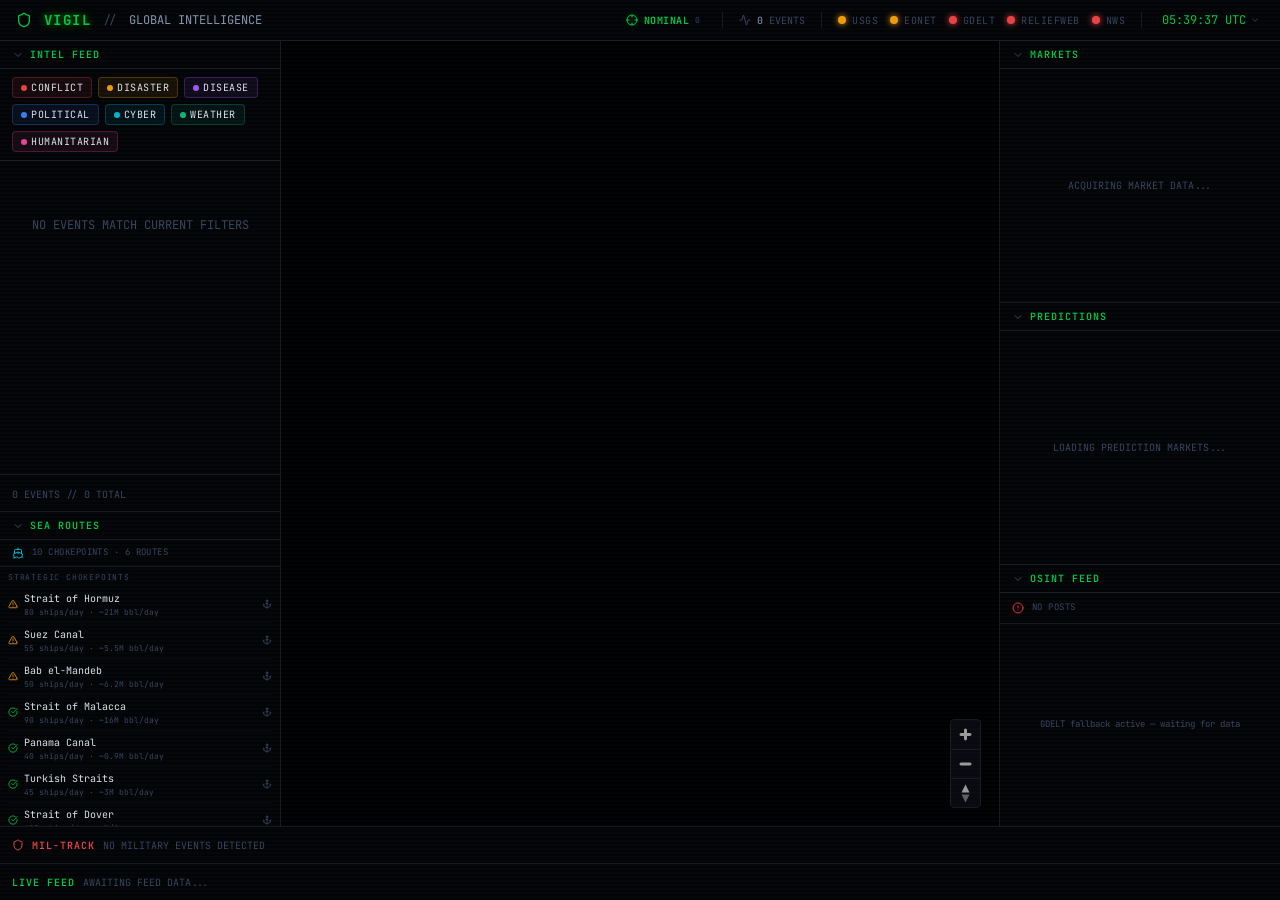
==== vigil/index.html @ 4c30f46d "VIGIL: layout overhaul — left stack, dual tickers, declutter - Move Sea Routes panel to left column " ====
<!doctype html>
<html lang="en">
  <head>
    <meta charset="UTF-8" />
    <link rel="icon" href="/vigil/favicon.svg" type="image/svg+xml" />
    <meta name="viewport" content="width=device-width, initial-scale=1.0" />
    <title>VIGIL — Global Intelligence Dashboard</title>
    <link rel="preconnect" href="https://fonts.googleapis.com" />
    <link rel="preconnect" href="https://fonts.gstatic.com" crossorigin />
    <link
      href="https://fonts.googleapis.com/css2?family=JetBrains+Mono:wght@400;500;600;700&family=Inter:wght@400;500;600;700&display=swap"
      rel="stylesheet"
    />
    <script type="module" crossorigin src="/vigil/assets/index-C0eZrUts.js"></script>
    <link rel="stylesheet" crossorigin href="/vigil/assets/index-Bw2qHjhB.css">
  </head>
  <body>
    <div id="root"></div>
  </body>
</html>
---- vigil/assets/index-Bw2qHjhB.css ----
.maplibregl-map{font:12px/20px Helvetica Neue,Arial,Helvetica,sans-serif;overflow:hidden;position:relative;-webkit-tap-highlight-color:rgb(0,0,0,0)}.maplibregl-canvas{left:0;position:absolute;top:0}.maplibregl-map:fullscreen{height:100%;width:100%}.maplibregl-ctrl-group button.maplibregl-ctrl-compass{touch-action:none}.maplibregl-canvas-container.maplibregl-interactive,.maplibregl-ctrl-group button.maplibregl-ctrl-compass{cursor:grab;-webkit-user-select:none;-moz-user-select:none;user-select:none}.maplibregl-canvas-container.maplibregl-interactive.maplibregl-track-pointer{cursor:pointer}.maplibregl-canvas-container.maplibregl-interactive:active,.maplibregl-ctrl-group button.maplibregl-ctrl-compass:active{cursor:grabbing}.maplibregl-canvas-container.maplibregl-touch-zoom-rotate,.maplibregl-canvas-container.maplibregl-touch-zoom-rotate .maplibregl-canvas{touch-action:pan-x pan-y}.maplibregl-canvas-container.maplibregl-touch-drag-pan,.maplibregl-canvas-container.maplibregl-touch-drag-pan .maplibregl-canvas{touch-action:pinch-zoom}.maplibregl-canvas-container.maplibregl-touch-zoom-rotate.maplibregl-touch-drag-pan,.maplibregl-canvas-container.maplibregl-touch-zoom-rotate.maplibregl-touch-drag-pan .maplibregl-canvas{touch-action:none}.maplibregl-canvas-container.maplibregl-touch-drag-pan.maplibregl-cooperative-gestures,.maplibregl-canvas-container.maplibregl-touch-drag-pan.maplibregl-cooperative-gestures .maplibregl-canvas{touch-action:pan-x pan-y}.maplibregl-ctrl-bottom-left,.maplibregl-ctrl-bottom-right,.maplibregl-ctrl-top-left,.maplibregl-ctrl-top-right{pointer-events:none;position:absolute;z-index:2}.maplibregl-ctrl-top-left{left:0;top:0}.maplibregl-ctrl-top-right{right:0;top:0}.maplibregl-ctrl-bottom-left{bottom:0;left:0}.maplibregl-ctrl-bottom-right{bottom:0;right:0}.maplibregl-ctrl{clear:both;pointer-events:auto;transform:translate(0)}.maplibregl-ctrl-top-left .maplibregl-ctrl{float:left;margin:10px 0 0 10px}.maplibregl-ctrl-top-right .maplibregl-ctrl{float:right;margin:10px 10px 0 0}.maplibregl-ctrl-bottom-left .maplibregl-ctrl{float:left;margin:0 0 10px 10px}.maplibregl-ctrl-bottom-right .maplibregl-ctrl{float:right;margin:0 10px 10px 0}.maplibregl-ctrl-group{background:#fff;border-radius:4px}.maplibregl-ctrl-group:not(:empty){box-shadow:0 0 0 2px #0000001a}@media(forced-colors:active){.maplibregl-ctrl-group:not(:empty){box-shadow:0 0 0 2px ButtonText}}.maplibregl-ctrl-group button{background-color:transparent;border:0;box-sizing:border-box;cursor:pointer;display:block;height:29px;outline:none;padding:0;width:29px}.maplibregl-ctrl-group button+button{border-top:1px solid #ddd}.maplibregl-ctrl button .maplibregl-ctrl-icon{background-position:50%;background-repeat:no-repeat;display:block;height:100%;width:100%}@media(forced-colors:active){.maplibregl-ctrl-icon{background-color:transparent}.maplibregl-ctrl-group button+button{border-top:1px solid ButtonText}}.maplibregl-ctrl button::-moz-focus-inner{border:0;padding:0}.maplibregl-ctrl-attrib-button:focus,.maplibregl-ctrl-group button:focus{box-shadow:0 0 2px 2px #0096ff}.maplibregl-ctrl button:disabled{cursor:not-allowed}.maplibregl-ctrl button:disabled .maplibregl-ctrl-icon{opacity:.25}@media(hover:hover){.maplibregl-ctrl button:not(:disabled):hover{background-color:#0000000d}}.maplibregl-ctrl button:not(:disabled):active{background-color:#0000000d}.maplibregl-ctrl-group button:focus:focus-visible{box-shadow:0 0 2px 2px #0096ff}.maplibregl-ctrl-group button:focus:not(:focus-visible){box-shadow:none}.maplibregl-ctrl-group button:focus:first-child{border-radius:4px 4px 0 0}.maplibregl-ctrl-group button:focus:last-child{border-radius:0 0 4px 4px}.maplibregl-ctrl-group button:focus:only-child{border-radius:inherit}.maplibregl-ctrl button.maplibregl-ctrl-zoom-out .maplibregl-ctrl-icon{background-image:url("data:image/svg+xml;charset=utf-8,%3Csvg xmlns='http://www.w3.org/2000/svg' width='29' height='29' fill='%23333' viewBox='0 0 29 29'%3E%3Cpath d='M10 13c-.75 0-1.5.75-1.5 1.5S9.25 16 10 16h9c.75 0 1.5-.75 1.5-1.5S19.75 13 19 13z'/%3E%3C/svg%3E")}.maplibregl-ctrl button.maplibregl-ctrl-zoom-in .maplibregl-ctrl-icon{background-image:url("data:image/svg+xml;charset=utf-8,%3Csvg xmlns='http://www.w3.org/2000/svg' width='29' height='29' fill='%23333' viewBox='0 0 29 29'%3E%3Cpath d='M14.5 8.5c-.75 0-1.5.75-1.5 1.5v3h-3c-.75 0-1.5.75-1.5 1.5S9.25 16 10 16h3v3c0 .75.75 1.5 1.5 1.5S16 19.75 16 19v-3h3c.75 0 1.5-.75 1.5-1.5S19.75 13 19 13h-3v-3c0-.75-.75-1.5-1.5-1.5'/%3E%3C/svg%3E")}@media(forced-colors:active){.maplibregl-ctrl button.maplibregl-ctrl-zoom-out .maplibregl-ctrl-icon{background-image:url("data:image/svg+xml;charset=utf-8,%3Csvg xmlns='http://www.w3.org/2000/svg' width='29' height='29' fill='%23fff' viewBox='0 0 29 29'%3E%3Cpath d='M10 13c-.75 0-1.5.75-1.5 1.5S9.25 16 10 16h9c.75 0 1.5-.75 1.5-1.5S19.75 13 19 13z'/%3E%3C/svg%3E")}.maplibregl-ctrl button.maplibregl-ctrl-zoom-in .maplibregl-ctrl-icon{background-image:url("data:image/svg+xml;charset=utf-8,%3Csvg xmlns='http://www.w3.org/2000/svg' width='29' height='29' fill='%23fff' viewBox='0 0 29 29'%3E%3Cpath d='M14.5 8.5c-.75 0-1.5.75-1.5 1.5v3h-3c-.75 0-1.5.75-1.5 1.5S9.25 16 10 16h3v3c0 .75.75 1.5 1.5 1.5S16 19.75 16 19v-3h3c.75 0 1.5-.75 1.5-1.5S19.75 13 19 13h-3v-3c0-.75-.75-1.5-1.5-1.5'/%3E%3C/svg%3E")}}@media(forced-colors:active)and (prefers-color-scheme:light){.maplibregl-ctrl button.maplibregl-ctrl-zoom-out .maplibregl-ctrl-icon{background-image:url("data:image/svg+xml;charset=utf-8,%3Csvg xmlns='http://www.w3.org/2000/svg' width='29' height='29' viewBox='0 0 29 29'%3E%3Cpath d='M10 13c-.75 0-1.5.75-1.5 1.5S9.25 16 10 16h9c.75 0 1.5-.75 1.5-1.5S19.75 13 19 13z'/%3E%3C/svg%3E")}.maplibregl-ctrl button.maplibregl-ctrl-zoom-in .maplibregl-ctrl-icon{background-image:url("data:image/svg+xml;charset=utf-8,%3Csvg xmlns='http://www.w3.org/2000/svg' width='29' height='29' viewBox='0 0 29 29'%3E%3Cpath d='M14.5 8.5c-.75 0-1.5.75-1.5 1.5v3h-3c-.75 0-1.5.75-1.5 1.5S9.25 16 10 16h3v3c0 .75.75 1.5 1.5 1.5S16 19.75 16 19v-3h3c.75 0 1.5-.75 1.5-1.5S19.75 13 19 13h-3v-3c0-.75-.75-1.5-1.5-1.5'/%3E%3C/svg%3E")}}.maplibregl-ctrl button.maplibregl-ctrl-fullscreen .maplibregl-ctrl-icon{background-image:url("data:image/svg+xml;charset=utf-8,%3Csvg xmlns='http://www.w3.org/2000/svg' width='29' height='29' fill='%23333' viewBox='0 0 29 29'%3E%3Cpath d='M24 16v5.5c0 1.75-.75 2.5-2.5 2.5H16v-1l3-1.5-4-5.5 1-1 5.5 4 1.5-3zM6 16l1.5 3 5.5-4 1 1-4 5.5 3 1.5v1H7.5C5.75 24 5 23.25 5 21.5V16zm7-11v1l-3 1.5 4 5.5-1 1-5.5-4L6 13H5V7.5C5 5.75 5.75 5 7.5 5zm11 2.5c0-1.75-.75-2.5-2.5-2.5H16v1l3 1.5-4 5.5 1 1 5.5-4 1.5 3h1z'/%3E%3C/svg%3E")}.maplibregl-ctrl button.maplibregl-ctrl-shrink .maplibregl-ctrl-icon{background-image:url("data:image/svg+xml;charset=utf-8,%3Csvg xmlns='http://www.w3.org/2000/svg' width='29' height='29' viewBox='0 0 29 29'%3E%3Cpath d='M18.5 16c-1.75 0-2.5.75-2.5 2.5V24h1l1.5-3 5.5 4 1-1-4-5.5 3-1.5v-1zM13 18.5c0-1.75-.75-2.5-2.5-2.5H5v1l3 1.5L4 24l1 1 5.5-4 1.5 3h1zm3-8c0 1.75.75 2.5 2.5 2.5H24v-1l-3-1.5L25 5l-1-1-5.5 4L17 5h-1zM10.5 13c1.75 0 2.5-.75 2.5-2.5V5h-1l-1.5 3L5 4 4 5l4 5.5L5 12v1z'/%3E%3C/svg%3E")}@media(forced-colors:active){.maplibregl-ctrl button.maplibregl-ctrl-fullscreen .maplibregl-ctrl-icon{background-image:url("data:image/svg+xml;charset=utf-8,%3Csvg xmlns='http://www.w3.org/2000/svg' width='29' height='29' fill='%23fff' viewBox='0 0 29 29'%3E%3Cpath d='M24 16v5.5c0 1.75-.75 2.5-2.5 2.5H16v-1l3-1.5-4-5.5 1-1 5.5 4 1.5-3zM6 16l1.5 3 5.5-4 1 1-4 5.5 3 1.5v1H7.5C5.75 24 5 23.25 5 21.5V16zm7-11v1l-3 1.5 4 5.5-1 1-5.5-4L6 13H5V7.5C5 5.75 5.75 5 7.5 5zm11 2.5c0-1.75-.75-2.5-2.5-2.5H16v1l3 1.5-4 5.5 1 1 5.5-4 1.5 3h1z'/%3E%3C/svg%3E")}.maplibregl-ctrl button.maplibregl-ctrl-shrink .maplibregl-ctrl-icon{background-image:url("data:image/svg+xml;charset=utf-8,%3Csvg xmlns='http://www.w3.org/2000/svg' width='29' height='29' fill='%23fff' viewBox='0 0 29 29'%3E%3Cpath d='M18.5 16c-1.75 0-2.5.75-2.5 2.5V24h1l1.5-3 5.5 4 1-1-4-5.5 3-1.5v-1zM13 18.5c0-1.75-.75-2.5-2.5-2.5H5v1l3 1.5L4 24l1 1 5.5-4 1.5 3h1zm3-8c0 1.75.75 2.5 2.5 2.5H24v-1l-3-1.5L25 5l-1-1-5.5 4L17 5h-1zM10.5 13c1.75 0 2.5-.75 2.5-2.5V5h-1l-1.5 3L5 4 4 5l4 5.5L5 12v1z'/%3E%3C/svg%3E")}}@media(forced-colors:active)and (prefers-color-scheme:light){.maplibregl-ctrl button.maplibregl-ctrl-fullscreen .maplibregl-ctrl-icon{background-image:url("data:image/svg+xml;charset=utf-8,%3Csvg xmlns='http://www.w3.org/2000/svg' width='29' height='29' viewBox='0 0 29 29'%3E%3Cpath d='M24 16v5.5c0 1.75-.75 2.5-2.5 2.5H16v-1l3-1.5-4-5.5 1-1 5.5 4 1.5-3zM6 16l1.5 3 5.5-4 1 1-4 5.5 3 1.5v1H7.5C5.75 24 5 23.25 5 21.5V16zm7-11v1l-3 1.5 4 5.5-1 1-5.5-4L6 13H5V7.5C5 5.75 5.75 5 7.5 5zm11 2.5c0-1.75-.75-2.5-2.5-2.5H16v1l3 1.5-4 5.5 1 1 5.5-4 1.5 3h1z'/%3E%3C/svg%3E")}.maplibregl-ctrl button.maplibregl-ctrl-shrink .maplibregl-ctrl-icon{background-image:url("data:image/svg+xml;charset=utf-8,%3Csvg xmlns='http://www.w3.org/2000/svg' width='29' height='29' viewBox='0 0 29 29'%3E%3Cpath d='M18.5 16c-1.75 0-2.5.75-2.5 2.5V24h1l1.5-3 5.5 4 1-1-4-5.5 3-1.5v-1zM13 18.5c0-1.75-.75-2.5-2.5-2.5H5v1l3 1.5L4 24l1 1 5.5-4 1.5 3h1zm3-8c0 1.75.75 2.5 2.5 2.5H24v-1l-3-1.5L25 5l-1-1-5.5 4L17 5h-1zM10.5 13c1.75 0 2.5-.75 2.5-2.5V5h-1l-1.5 3L5 4 4 5l4 5.5L5 12v1z'/%3E%3C/svg%3E")}}.maplibregl-ctrl button.maplibregl-ctrl-compass .maplibregl-ctrl-icon{background-image:url("data:image/svg+xml;charset=utf-8,%3Csvg xmlns='http://www.w3.org/2000/svg' width='29' height='29' fill='%23333' viewBox='0 0 29 29'%3E%3Cpath d='m10.5 14 4-8 4 8z'/%3E%3Cpath fill='%23ccc' d='m10.5 16 4 8 4-8z'/%3E%3C/svg%3E")}@media(forced-colors:active){.maplibregl-ctrl button.maplibregl-ctrl-compass .maplibregl-ctrl-icon{background-image:url("data:image/svg+xml;charset=utf-8,%3Csvg xmlns='http://www.w3.org/2000/svg' width='29' height='29' fill='%23fff' viewBox='0 0 29 29'%3E%3Cpath d='m10.5 14 4-8 4 8z'/%3E%3Cpath fill='%23ccc' d='m10.5 16 4 8 4-8z'/%3E%3C/svg%3E")}}@media(forced-colors:active)and (prefers-color-scheme:light){.maplibregl-ctrl button.maplibregl-ctrl-compass .maplibregl-ctrl-icon{background-image:url("data:image/svg+xml;charset=utf-8,%3Csvg xmlns='http://www.w3.org/2000/svg' width='29' height='29' viewBox='0 0 29 29'%3E%3Cpath d='m10.5 14 4-8 4 8z'/%3E%3Cpath fill='%23ccc' d='m10.5 16 4 8 4-8z'/%3E%3C/svg%3E")}}.maplibregl-ctrl button.maplibregl-ctrl-globe .maplibregl-ctrl-icon{background-image:url("data:image/svg+xml;charset=utf-8,%3Csvg xmlns='http://www.w3.org/2000/svg' width='22' height='22' fill='none' stroke='%23333' viewBox='0 0 22 22'%3E%3Ccircle cx='11' cy='11' r='8.5'/%3E%3Cpath d='M17.5 11c0 4.819-3.02 8.5-6.5 8.5S4.5 15.819 4.5 11 7.52 2.5 11 2.5s6.5 3.681 6.5 8.5Z'/%3E%3Cpath d='M13.5 11c0 2.447-.331 4.64-.853 6.206-.262.785-.562 1.384-.872 1.777-.314.399-.58.517-.775.517s-.461-.118-.775-.517c-.31-.393-.61-.992-.872-1.777C8.831 15.64 8.5 13.446 8.5 11s.331-4.64.853-6.206c.262-.785.562-1.384.872-1.777.314-.399.58-.517.775-.517s.461.118.775.517c.31.393.61.992.872 1.777.522 1.565.853 3.76.853 6.206Z'/%3E%3Cpath d='M11 7.5c-1.909 0-3.622-.166-4.845-.428-.616-.132-1.08-.283-1.379-.434a1.3 1.3 0 0 1-.224-.138q.07-.058.224-.138c.299-.151.763-.302 1.379-.434C7.378 5.666 9.091 5.5 11 5.5s3.622.166 4.845.428c.616.132 1.08.283 1.379.434.105.053.177.1.224.138q-.07.058-.224.138c-.299.151-.763.302-1.379.434-1.223.262-2.936.428-4.845.428ZM4.486 6.436ZM11 16.5c-1.909 0-3.622-.166-4.845-.428-.616-.132-1.08-.283-1.379-.434a1.3 1.3 0 0 1-.224-.138 1.3 1.3 0 0 1 .224-.138c.299-.151.763-.302 1.379-.434C7.378 14.666 9.091 14.5 11 14.5s3.622.166 4.845.428c.616.132 1.08.283 1.379.434.105.053.177.1.224.138a1.3 1.3 0 0 1-.224.138c-.299.151-.763.302-1.379.434-1.223.262-2.936.428-4.845.428Zm-6.514-1.064ZM11 12.5c-2.46 0-4.672-.222-6.255-.574-.796-.177-1.406-.38-1.805-.59a1.5 1.5 0 0 1-.39-.272.3.3 0 0 1-.047-.064.3.3 0 0 1 .048-.064c.066-.073.189-.167.389-.272.399-.21 1.009-.413 1.805-.59C6.328 9.722 8.54 9.5 11 9.5s4.672.222 6.256.574c.795.177 1.405.38 1.804.59.2.105.323.2.39.272a.3.3 0 0 1 .047.064.3.3 0 0 1-.048.064 1.4 1.4 0 0 1-.389.272c-.399.21-1.009.413-1.804.59-1.584.352-3.796.574-6.256.574Zm-8.501-1.51v.002zm0 .018v.002zm17.002.002v-.002zm0-.018v-.002z'/%3E%3C/svg%3E")}.maplibregl-ctrl button.maplibregl-ctrl-globe-enabled .maplibregl-ctrl-icon{background-image:url("data:image/svg+xml;charset=utf-8,%3Csvg xmlns='http://www.w3.org/2000/svg' width='22' height='22' fill='none' stroke='%2333b5e5' viewBox='0 0 22 22'%3E%3Ccircle cx='11' cy='11' r='8.5'/%3E%3Cpath d='M17.5 11c0 4.819-3.02 8.5-6.5 8.5S4.5 15.819 4.5 11 7.52 2.5 11 2.5s6.5 3.681 6.5 8.5Z'/%3E%3Cpath d='M13.5 11c0 2.447-.331 4.64-.853 6.206-.262.785-.562 1.384-.872 1.777-.314.399-.58.517-.775.517s-.461-.118-.775-.517c-.31-.393-.61-.992-.872-1.777C8.831 15.64 8.5 13.446 8.5 11s.331-4.64.853-6.206c.262-.785.562-1.384.872-1.777.314-.399.58-.517.775-.517s.461.118.775.517c.31.393.61.992.872 1.777.522 1.565.853 3.76.853 6.206Z'/%3E%3Cpath d='M11 7.5c-1.909 0-3.622-.166-4.845-.428-.616-.132-1.08-.283-1.379-.434a1.3 1.3 0 0 1-.224-.138q.07-.058.224-.138c.299-.151.763-.302 1.379-.434C7.378 5.666 9.091 5.5 11 5.5s3.622.166 4.845.428c.616.132 1.08.283 1.379.434.105.053.177.1.224.138q-.07.058-.224.138c-.299.151-.763.302-1.379.434-1.223.262-2.936.428-4.845.428ZM4.486 6.436ZM11 16.5c-1.909 0-3.622-.166-4.845-.428-.616-.132-1.08-.283-1.379-.434a1.3 1.3 0 0 1-.224-.138 1.3 1.3 0 0 1 .224-.138c.299-.151.763-.302 1.379-.434C7.378 14.666 9.091 14.5 11 14.5s3.622.166 4.845.428c.616.132 1.08.283 1.379.434.105.053.177.1.224.138a1.3 1.3 0 0 1-.224.138c-.299.151-.763.302-1.379.434-1.223.262-2.936.428-4.845.428Zm-6.514-1.064ZM11 12.5c-2.46 0-4.672-.222-6.255-.574-.796-.177-1.406-.38-1.805-.59a1.5 1.5 0 0 1-.39-.272.3.3 0 0 1-.047-.064.3.3 0 0 1 .048-.064c.066-.073.189-.167.389-.272.399-.21 1.009-.413 1.805-.59C6.328 9.722 8.54 9.5 11 9.5s4.672.222 6.256.574c.795.177 1.405.38 1.804.59.2.105.323.2.39.272a.3.3 0 0 1 .047.064.3.3 0 0 1-.048.064 1.4 1.4 0 0 1-.389.272c-.399.21-1.009.413-1.804.59-1.584.352-3.796.574-6.256.574Zm-8.501-1.51v.002zm0 .018v.002zm17.002.002v-.002zm0-.018v-.002z'/%3E%3C/svg%3E")}.maplibregl-ctrl button.maplibregl-ctrl-terrain .maplibregl-ctrl-icon{background-image:url("data:image/svg+xml;charset=utf-8,%3Csvg xmlns='http://www.w3.org/2000/svg' width='22' height='22' fill='%23333' viewBox='0 0 22 22'%3E%3Cpath d='m1.754 13.406 4.453-4.851 3.09 3.09 3.281 3.277.969-.969-3.309-3.312 3.844-4.121 6.148 6.886h1.082v-.855l-7.207-8.07-4.84 5.187L6.169 6.57l-5.48 5.965v.871ZM.688 16.844h20.625v1.375H.688Zm0 0'/%3E%3C/svg%3E")}.maplibregl-ctrl button.maplibregl-ctrl-terrain-enabled .maplibregl-ctrl-icon{background-image:url("data:image/svg+xml;charset=utf-8,%3Csvg xmlns='http://www.w3.org/2000/svg' width='22' height='22' fill='%2333b5e5' viewBox='0 0 22 22'%3E%3Cpath d='m1.754 13.406 4.453-4.851 3.09 3.09 3.281 3.277.969-.969-3.309-3.312 3.844-4.121 6.148 6.886h1.082v-.855l-7.207-8.07-4.84 5.187L6.169 6.57l-5.48 5.965v.871ZM.688 16.844h20.625v1.375H.688Zm0 0'/%3E%3C/svg%3E")}.maplibregl-ctrl button.maplibregl-ctrl-geolocate .maplibregl-ctrl-icon{background-image:url("data:image/svg+xml;charset=utf-8,%3Csvg xmlns='http://www.w3.org/2000/svg' width='29' height='29' fill='%23333' viewBox='0 0 20 20'%3E%3Cpath d='M10 4C9 4 9 5 9 5v.1A5 5 0 0 0 5.1 9H5s-1 0-1 1 1 1 1 1h.1A5 5 0 0 0 9 14.9v.1s0 1 1 1 1-1 1-1v-.1a5 5 0 0 0 3.9-3.9h.1s1 0 1-1-1-1-1-1h-.1A5 5 0 0 0 11 5.1V5s0-1-1-1m0 2.5a3.5 3.5 0 1 1 0 7 3.5 3.5 0 1 1 0-7'/%3E%3Ccircle cx='10' cy='10' r='2'/%3E%3C/svg%3E")}.maplibregl-ctrl button.maplibregl-ctrl-geolocate:disabled .maplibregl-ctrl-icon{background-image:url("data:image/svg+xml;charset=utf-8,%3Csvg xmlns='http://www.w3.org/2000/svg' width='29' height='29' fill='%23aaa' viewBox='0 0 20 20'%3E%3Cpath d='M10 4C9 4 9 5 9 5v.1A5 5 0 0 0 5.1 9H5s-1 0-1 1 1 1 1 1h.1A5 5 0 0 0 9 14.9v.1s0 1 1 1 1-1 1-1v-.1a5 5 0 0 0 3.9-3.9h.1s1 0 1-1-1-1-1-1h-.1A5 5 0 0 0 11 5.1V5s0-1-1-1m0 2.5a3.5 3.5 0 1 1 0 7 3.5 3.5 0 1 1 0-7'/%3E%3Ccircle cx='10' cy='10' r='2'/%3E%3Cpath fill='red' d='m14 5 1 1-9 9-1-1z'/%3E%3C/svg%3E")}.maplibregl-ctrl button.maplibregl-ctrl-geolocate.maplibregl-ctrl-geolocate-active .maplibregl-ctrl-icon{background-image:url("data:image/svg+xml;charset=utf-8,%3Csvg xmlns='http://www.w3.org/2000/svg' width='29' height='29' fill='%2333b5e5' viewBox='0 0 20 20'%3E%3Cpath d='M10 4C9 4 9 5 9 5v.1A5 5 0 0 0 5.1 9H5s-1 0-1 1 1 1 1 1h.1A5 5 0 0 0 9 14.9v.1s0 1 1 1 1-1 1-1v-.1a5 5 0 0 0 3.9-3.9h.1s1 0 1-1-1-1-1-1h-.1A5 5 0 0 0 11 5.1V5s0-1-1-1m0 2.5a3.5 3.5 0 1 1 0 7 3.5 3.5 0 1 1 0-7'/%3E%3Ccircle cx='10' cy='10' r='2'/%3E%3C/svg%3E")}.maplibregl-ctrl button.maplibregl-ctrl-geolocate.maplibregl-ctrl-geolocate-active-error .maplibregl-ctrl-icon{background-image:url("data:image/svg+xml;charset=utf-8,%3Csvg xmlns='http://www.w3.org/2000/svg' width='29' height='29' fill='%23e58978' viewBox='0 0 20 20'%3E%3Cpath d='M10 4C9 4 9 5 9 5v.1A5 5 0 0 0 5.1 9H5s-1 0-1 1 1 1 1 1h.1A5 5 0 0 0 9 14.9v.1s0 1 1 1 1-1 1-1v-.1a5 5 0 0 0 3.9-3.9h.1s1 0 1-1-1-1-1-1h-.1A5 5 0 0 0 11 5.1V5s0-1-1-1m0 2.5a3.5 3.5 0 1 1 0 7 3.5 3.5 0 1 1 0-7'/%3E%3Ccircle cx='10' cy='10' r='2'/%3E%3C/svg%3E")}.maplibregl-ctrl button.maplibregl-ctrl-geolocate.maplibregl-ctrl-geolocate-background .maplibregl-ctrl-icon{background-image:url("data:image/svg+xml;charset=utf-8,%3Csvg xmlns='http://www.w3.org/2000/svg' width='29' height='29' fill='%2333b5e5' viewBox='0 0 20 20'%3E%3Cpath d='M10 4C9 4 9 5 9 5v.1A5 5 0 0 0 5.1 9H5s-1 0-1 1 1 1 1 1h.1A5 5 0 0 0 9 14.9v.1s0 1 1 1 1-1 1-1v-.1a5 5 0 0 0 3.9-3.9h.1s1 0 1-1-1-1-1-1h-.1A5 5 0 0 0 11 5.1V5s0-1-1-1m0 2.5a3.5 3.5 0 1 1 0 7 3.5 3.5 0 1 1 0-7'/%3E%3C/svg%3E")}.maplibregl-ctrl button.maplibregl-ctrl-geolocate.maplibregl-ctrl-geolocate-background-error .maplibregl-ctrl-icon{background-image:url("data:image/svg+xml;charset=utf-8,%3Csvg xmlns='http://www.w3.org/2000/svg' width='29' height='29' fill='%23e54e33' viewBox='0 0 20 20'%3E%3Cpath d='M10 4C9 4 9 5 9 5v.1A5 5 0 0 0 5.1 9H5s-1 0-1 1 1 1 1 1h.1A5 5 0 0 0 9 14.9v.1s0 1 1 1 1-1 1-1v-.1a5 5 0 0 0 3.9-3.9h.1s1 0 1-1-1-1-1-1h-.1A5 5 0 0 0 11 5.1V5s0-1-1-1m0 2.5a3.5 3.5 0 1 1 0 7 3.5 3.5 0 1 1 0-7'/%3E%3C/svg%3E")}.maplibregl-ctrl button.maplibregl-ctrl-geolocate.maplibregl-ctrl-geolocate-waiting .maplibregl-ctrl-icon{animation:maplibregl-spin 2s linear infinite}@media(forced-colors:active){.maplibregl-ctrl button.maplibregl-ctrl-geolocate .maplibregl-ctrl-icon{background-image:url("data:image/svg+xml;charset=utf-8,%3Csvg xmlns='http://www.w3.org/2000/svg' width='29' height='29' fill='%23fff' viewBox='0 0 20 20'%3E%3Cpath d='M10 4C9 4 9 5 9 5v.1A5 5 0 0 0 5.1 9H5s-1 0-1 1 1 1 1 1h.1A5 5 0 0 0 9 14.9v.1s0 1 1 1 1-1 1-1v-.1a5 5 0 0 0 3.9-3.9h.1s1 0 1-1-1-1-1-1h-.1A5 5 0 0 0 11 5.1V5s0-1-1-1m0 2.5a3.5 3.5 0 1 1 0 7 3.5 3.5 0 1 1 0-7'/%3E%3Ccircle cx='10' cy='10' r='2'/%3E%3C/svg%3E")}.maplibregl-ctrl button.maplibregl-ctrl-geolocate:disabled .maplibregl-ctrl-icon{background-image:url("data:image/svg+xml;charset=utf-8,%3Csvg xmlns='http://www.w3.org/2000/svg' width='29' height='29' fill='%23999' viewBox='0 0 20 20'%3E%3Cpath d='M10 4C9 4 9 5 9 5v.1A5 5 0 0 0 5.1 9H5s-1 0-1 1 1 1 1 1h.1A5 5 0 0 0 9 14.9v.1s0 1 1 1 1-1 1-1v-.1a5 5 0 0 0 3.9-3.9h.1s1 0 1-1-1-1-1-1h-.1A5 5 0 0 0 11 5.1V5s0-1-1-1m0 2.5a3.5 3.5 0 1 1 0 7 3.5 3.5 0 1 1 0-7'/%3E%3Ccircle cx='10' cy='10' r='2'/%3E%3Cpath fill='red' d='m14 5 1 1-9 9-1-1z'/%3E%3C/svg%3E")}.maplibregl-ctrl button.maplibregl-ctrl-geolocate.maplibregl-ctrl-geolocate-active .maplibregl-ctrl-icon{background-image:url("data:image/svg+xml;charset=utf-8,%3Csvg xmlns='http://www.w3.org/2000/svg' width='29' height='29' fill='%2333b5e5' viewBox='0 0 20 20'%3E%3Cpath d='M10 4C9 4 9 5 9 5v.1A5 5 0 0 0 5.1 9H5s-1 0-1 1 1 1 1 1h.1A5 5 0 0 0 9 14.9v.1s0 1 1 1 1-1 1-1v-.1a5 5 0 0 0 3.9-3.9h.1s1 0 1-1-1-1-1-1h-.1A5 5 0 0 0 11 5.1V5s0-1-1-1m0 2.5a3.5 3.5 0 1 1 0 7 3.5 3.5 0 1 1 0-7'/%3E%3Ccircle cx='10' cy='10' r='2'/%3E%3C/svg%3E")}.maplibregl-ctrl button.maplibregl-ctrl-geolocate.maplibregl-ctrl-geolocate-active-error .maplibregl-ctrl-icon{background-image:url("data:image/svg+xml;charset=utf-8,%3Csvg xmlns='http://www.w3.org/2000/svg' width='29' height='29' fill='%23e58978' viewBox='0 0 20 20'%3E%3Cpath d='M10 4C9 4 9 5 9 5v.1A5 5 0 0 0 5.1 9H5s-1 0-1 1 1 1 1 1h.1A5 5 0 0 0 9 14.9v.1s0 1 1 1 1-1 1-1v-.1a5 5 0 0 0 3.9-3.9h.1s1 0 1-1-1-1-1-1h-.1A5 5 0 0 0 11 5.1V5s0-1-1-1m0 2.5a3.5 3.5 0 1 1 0 7 3.5 3.5 0 1 1 0-7'/%3E%3Ccircle cx='10' cy='10' r='2'/%3E%3C/svg%3E")}.maplibregl-ctrl button.maplibregl-ctrl-geolocate.maplibregl-ctrl-geolocate-background .maplibregl-ctrl-icon{background-image:url("data:image/svg+xml;charset=utf-8,%3Csvg xmlns='http://www.w3.org/2000/svg' width='29' height='29' fill='%2333b5e5' viewBox='0 0 20 20'%3E%3Cpath d='M10 4C9 4 9 5 9 5v.1A5 5 0 0 0 5.1 9H5s-1 0-1 1 1 1 1 1h.1A5 5 0 0 0 9 14.9v.1s0 1 1 1 1-1 1-1v-.1a5 5 0 0 0 3.9-3.9h.1s1 0 1-1-1-1-1-1h-.1A5 5 0 0 0 11 5.1V5s0-1-1-1m0 2.5a3.5 3.5 0 1 1 0 7 3.5 3.5 0 1 1 0-7'/%3E%3C/svg%3E")}.maplibregl-ctrl button.maplibregl-ctrl-geolocate.maplibregl-ctrl-geolocate-background-error .maplibregl-ctrl-icon{background-image:url("data:image/svg+xml;charset=utf-8,%3Csvg xmlns='http://www.w3.org/2000/svg' width='29' height='29' fill='%23e54e33' viewBox='0 0 20 20'%3E%3Cpath d='M10 4C9 4 9 5 9 5v.1A5 5 0 0 0 5.1 9H5s-1 0-1 1 1 1 1 1h.1A5 5 0 0 0 9 14.9v.1s0 1 1 1 1-1 1-1v-.1a5 5 0 0 0 3.9-3.9h.1s1 0 1-1-1-1-1-1h-.1A5 5 0 0 0 11 5.1V5s0-1-1-1m0 2.5a3.5 3.5 0 1 1 0 7 3.5 3.5 0 1 1 0-7'/%3E%3C/svg%3E")}}@media(forced-colors:active)and (prefers-color-scheme:light){.maplibregl-ctrl button.maplibregl-ctrl-geolocate .maplibregl-ctrl-icon{background-image:url("data:image/svg+xml;charset=utf-8,%3Csvg xmlns='http://www.w3.org/2000/svg' width='29' height='29' viewBox='0 0 20 20'%3E%3Cpath d='M10 4C9 4 9 5 9 5v.1A5 5 0 0 0 5.1 9H5s-1 0-1 1 1 1 1 1h.1A5 5 0 0 0 9 14.9v.1s0 1 1 1 1-1 1-1v-.1a5 5 0 0 0 3.9-3.9h.1s1 0 1-1-1-1-1-1h-.1A5 5 0 0 0 11 5.1V5s0-1-1-1m0 2.5a3.5 3.5 0 1 1 0 7 3.5 3.5 0 1 1 0-7'/%3E%3Ccircle cx='10' cy='10' r='2'/%3E%3C/svg%3E")}.maplibregl-ctrl button.maplibregl-ctrl-geolocate:disabled .maplibregl-ctrl-icon{background-image:url("data:image/svg+xml;charset=utf-8,%3Csvg xmlns='http://www.w3.org/2000/svg' width='29' height='29' fill='%23666' viewBox='0 0 20 20'%3E%3Cpath d='M10 4C9 4 9 5 9 5v.1A5 5 0 0 0 5.1 9H5s-1 0-1 1 1 1 1 1h.1A5 5 0 0 0 9 14.9v.1s0 1 1 1 1-1 1-1v-.1a5 5 0 0 0 3.9-3.9h.1s1 0 1-1-1-1-1-1h-.1A5 5 0 0 0 11 5.1V5s0-1-1-1m0 2.5a3.5 3.5 0 1 1 0 7 3.5 3.5 0 1 1 0-7'/%3E%3Ccircle cx='10' cy='10' r='2'/%3E%3Cpath fill='red' d='m14 5 1 1-9 9-1-1z'/%3E%3C/svg%3E")}}@keyframes maplibregl-spin{0%{transform:rotate(0)}to{transform:rotate(1turn)}}a.maplibregl-ctrl-logo{background-image:url("data:image/svg+xml;charset=utf-8,%3Csvg xmlns='http://www.w3.org/2000/svg' width='88' height='23' fill='none'%3E%3Cpath fill='%23000' fill-opacity='.4' fill-rule='evenodd' d='M17.408 16.796h-1.827l2.501-12.095h.198l3.324 6.533.988 2.19.988-2.19 3.258-6.533h.181l2.6 12.095h-1.81l-1.218-5.644-.362-1.71-.658 1.71-2.929 5.644h-.098l-2.914-5.644-.757-1.71-.345 1.71zm1.958-3.42-.726 3.663a1.255 1.255 0 0 1-1.232 1.011h-1.827a1.255 1.255 0 0 1-1.229-1.509l2.501-12.095a1.255 1.255 0 0 1 1.23-1.001h.197a1.25 1.25 0 0 1 1.12.685l3.19 6.273 3.125-6.263a1.25 1.25 0 0 1 1.123-.695h.181a1.255 1.255 0 0 1 1.227.991l1.443 6.71a5 5 0 0 1 .314-.787l.009-.016a4.6 4.6 0 0 1 1.777-1.887c.782-.46 1.668-.667 2.611-.667a4.6 4.6 0 0 1 1.7.32l.306.134c.21-.16.474-.256.759-.256h1.694a1.255 1.255 0 0 1 1.212.925 1.255 1.255 0 0 1 1.212-.925h1.711c.284 0 .545.094.755.252.613-.3 1.312-.45 2.075-.45 1.356 0 2.557.445 3.482 1.4q.47.48.763 1.064V4.701a1.255 1.255 0 0 1 1.255-1.255h1.86A1.255 1.255 0 0 1 54.44 4.7v9.194h2.217c.19 0 .37.043.532.118v-4.77c0-.356.147-.678.385-.906a2.42 2.42 0 0 1-.682-1.71c0-.665.267-1.253.735-1.7a2.45 2.45 0 0 1 1.722-.674 2.43 2.43 0 0 1 1.705.675q.318.302.504.683V4.7a1.255 1.255 0 0 1 1.255-1.255h1.744A1.255 1.255 0 0 1 65.812 4.7v3.335a4.8 4.8 0 0 1 1.526-.246c.938 0 1.817.214 2.59.69a4.47 4.47 0 0 1 1.67 1.743v-.98a1.255 1.255 0 0 1 1.256-1.256h1.777c.233 0 .451.064.639.174a3.4 3.4 0 0 1 1.567-.372c.346 0 .861.02 1.285.232a1.25 1.25 0 0 1 .689 1.004 4.7 4.7 0 0 1 .853-.588c.795-.44 1.675-.647 2.61-.647 1.385 0 2.65.39 3.525 1.396.836.938 1.168 2.173 1.168 3.528q-.001.515-.056 1.051a1.255 1.255 0 0 1-.947 1.09l.408.952a1.255 1.255 0 0 1-.477 1.552c-.418.268-.92.463-1.458.612-.613.171-1.304.244-2.049.244-1.06 0-2.043-.207-2.886-.698l-.015-.008c-.798-.48-1.419-1.135-1.818-1.963l-.004-.008a5.8 5.8 0 0 1-.548-2.512q0-.429.053-.843a1.3 1.3 0 0 1-.333-.086l-.166-.004c-.223 0-.426.062-.643.228-.03.024-.142.139-.142.59v3.883a1.255 1.255 0 0 1-1.256 1.256h-1.777a1.255 1.255 0 0 1-1.256-1.256V15.69l-.032.057a4.8 4.8 0 0 1-1.86 1.833 5.04 5.04 0 0 1-2.484.634 4.5 4.5 0 0 1-1.935-.424 1.25 1.25 0 0 1-.764.258h-1.71a1.255 1.255 0 0 1-1.256-1.255V7.687a2.4 2.4 0 0 1-.428.625c.253.23.412.561.412.93v7.553a1.255 1.255 0 0 1-1.256 1.255h-1.843a1.25 1.25 0 0 1-.894-.373c-.228.23-.544.373-.894.373H51.32a1.255 1.255 0 0 1-1.256-1.255v-1.251l-.061.117a4.7 4.7 0 0 1-1.782 1.884 4.77 4.77 0 0 1-2.485.67 5.6 5.6 0 0 1-1.485-.188l.009 2.764a1.255 1.255 0 0 1-1.255 1.259h-1.729a1.255 1.255 0 0 1-1.255-1.255v-3.537a1.255 1.255 0 0 1-1.167.793h-1.679a1.25 1.25 0 0 1-.77-.263 4.5 4.5 0 0 1-1.945.429c-.885 0-1.724-.21-2.495-.632l-.017-.01a5 5 0 0 1-1.081-.836 1.255 1.255 0 0 1-1.254 1.312h-1.81a1.255 1.255 0 0 1-1.228-.99l-.782-3.625-2.044 3.939a1.25 1.25 0 0 1-1.115.676h-.098a1.25 1.25 0 0 1-1.116-.68l-2.061-3.994zM35.92 16.63l.207-.114.223-.15q.493-.356.735-.785l.061-.118.033 1.332h1.678V9.242h-1.694l-.033 1.267q-.133-.329-.526-.658l-.032-.028a3.2 3.2 0 0 0-.668-.428l-.27-.12a3.3 3.3 0 0 0-1.235-.23q-1.136-.001-1.974.493a3.36 3.36 0 0 0-1.3 1.382q-.445.89-.444 2.074 0 1.2.51 2.107a3.8 3.8 0 0 0 1.382 1.381 3.9 3.9 0 0 0 1.893.477q.795 0 1.455-.33zm-2.789-5.38q-.576.675-.575 1.762 0 1.102.559 1.794.576.675 1.645.675a2.25 2.25 0 0 0 .934-.19 2.2 2.2 0 0 0 .468-.29l.178-.161a2.2 2.2 0 0 0 .397-.561q.244-.5.244-1.15v-.115q0-.708-.296-1.267l-.043-.077a2.2 2.2 0 0 0-.633-.709l-.13-.086-.047-.028a2.1 2.1 0 0 0-1.073-.285q-1.052 0-1.629.692zm2.316 2.706c.163-.17.28-.407.28-.83v-.114c0-.292-.06-.508-.15-.68a.96.96 0 0 0-.353-.389.85.85 0 0 0-.464-.127c-.4 0-.56.114-.664.239l-.01.012c-.148.174-.275.45-.275.945 0 .506.122.801.27.99.097.11.266.224.68.224.303 0 .504-.09.687-.269zm7.545 1.705a2.6 2.6 0 0 0 .331.423q.319.33.755.548l.173.074q.65.255 1.49.255 1.02 0 1.844-.493a3.45 3.45 0 0 0 1.316-1.4q.493-.904.493-2.089 0-1.909-.988-2.913-.988-1.02-2.584-1.02-.898 0-1.575.347a3 3 0 0 0-.415.262l-.199.166a3.4 3.4 0 0 0-.64.82V9.242h-1.712v11.553h1.729l-.017-5.134zm.53-1.138q.206.29.48.5l.155.11.053.034q.51.296 1.119.297 1.07 0 1.645-.675.577-.69.576-1.762 0-1.119-.576-1.777-.558-.675-1.645-.675-.435 0-.835.16a2 2 0 0 0-.284.136 2 2 0 0 0-.363.254 2.2 2.2 0 0 0-.46.569l-.082.162a2.6 2.6 0 0 0-.213 1.072v.115q0 .707.296 1.267l.135.211zm.964-.818a1.1 1.1 0 0 0 .367.385.94.94 0 0 0 .476.118c.423 0 .59-.117.687-.23.159-.194.28-.478.28-.95 0-.53-.133-.8-.266-.952l-.021-.025c-.078-.094-.231-.221-.68-.221a1 1 0 0 0-.503.135l-.012.007a.86.86 0 0 0-.335.343c-.073.133-.132.324-.132.614v.115a1.4 1.4 0 0 0 .14.66zm15.7-6.222q.347-.346.346-.856a1.05 1.05 0 0 0-.345-.79 1.18 1.18 0 0 0-.84-.329q-.51 0-.855.33a1.05 1.05 0 0 0-.346.79q0 .51.346.855.345.346.856.346.51 0 .839-.346zm4.337 9.314.033-1.332q.191.403.59.747l.098.081a4 4 0 0 0 .316.224l.223.122a3.2 3.2 0 0 0 1.44.322 3.8 3.8 0 0 0 1.875-.477 3.5 3.5 0 0 0 1.382-1.366q.527-.89.526-2.09 0-1.184-.444-2.073a3.24 3.24 0 0 0-1.283-1.399q-.823-.51-1.942-.51a3.5 3.5 0 0 0-1.527.344l-.086.043-.165.09a3 3 0 0 0-.33.214q-.432.315-.656.707a2 2 0 0 0-.099.198l.082-1.283V4.701h-1.744v12.095zm.473-2.509a2.5 2.5 0 0 0 .566.7q.117.098.245.18l.144.08a2.1 2.1 0 0 0 .975.232q1.07 0 1.645-.675.576-.69.576-1.778 0-1.102-.576-1.777-.56-.691-1.645-.692a2.2 2.2 0 0 0-1.015.235q-.22.113-.415.282l-.15.142a2.1 2.1 0 0 0-.42.594q-.223.479-.223 1.1v.115q0 .705.293 1.26zm2.616-.293c.157-.191.28-.479.28-.967 0-.51-.13-.79-.276-.961l-.021-.026c-.082-.1-.232-.225-.67-.225a.87.87 0 0 0-.681.279l-.012.011c-.154.155-.274.38-.274.807v.115c0 .285.057.499.144.669a1.1 1.1 0 0 0 .367.405c.137.082.28.123.455.123.423 0 .59-.118.686-.23zm8.266-3.013q.345-.13.724-.14l.069-.002q.493 0 .642.099l.247-1.794q-.196-.099-.717-.099a2.3 2.3 0 0 0-.545.063 2 2 0 0 0-.411.148 2.2 2.2 0 0 0-.4.249 2.5 2.5 0 0 0-.485.499 2.7 2.7 0 0 0-.32.581l-.05.137v-1.48h-1.778v7.553h1.777v-3.884q0-.546.159-.943a1.5 1.5 0 0 1 .466-.636 2.5 2.5 0 0 1 .399-.253 2 2 0 0 1 .224-.099zm9.784 2.656.05-.922q0-1.743-.856-2.698-.838-.97-2.584-.97-1.119-.001-2.007.493a3.46 3.46 0 0 0-1.4 1.382q-.493.906-.493 2.106 0 1.07.428 1.975.428.89 1.332 1.432.906.526 2.255.526.973 0 1.668-.185l.044-.012.135-.04q.613-.184.984-.421l-.542-1.267q-.3.162-.642.274l-.297.087q-.51.131-1.3.131-.954 0-1.497-.444a1.6 1.6 0 0 1-.192-.193q-.366-.44-.512-1.234l-.004-.021zm-5.427-1.256-.003.022h3.752v-.138q-.011-.727-.288-1.118a1 1 0 0 0-.156-.176q-.46-.428-1.316-.428-.986 0-1.494.604-.379.45-.494 1.234zm-27.053 2.77V4.7h-1.86v12.095h5.333V15.15zm7.103-5.908v7.553h-1.843V9.242h1.843z'/%3E%3Cpath fill='%23fff' d='m19.63 11.151-.757-1.71-.345 1.71-1.12 5.644h-1.827L18.083 4.7h.197l3.325 6.533.988 2.19.988-2.19L26.839 4.7h.181l2.6 12.095h-1.81l-1.218-5.644-.362-1.71-.658 1.71-2.93 5.644h-.098l-2.913-5.644zm14.836 5.81q-1.02 0-1.893-.478a3.8 3.8 0 0 1-1.381-1.382q-.51-.906-.51-2.106 0-1.185.444-2.074a3.36 3.36 0 0 1 1.3-1.382q.839-.494 1.974-.494a3.3 3.3 0 0 1 1.234.231 3.3 3.3 0 0 1 .97.575q.396.33.527.659l.033-1.267h1.694v7.553H37.18l-.033-1.332q-.279.593-1.02 1.053a3.17 3.17 0 0 1-1.662.444zm.296-1.482q.938 0 1.58-.642.642-.66.642-1.711v-.115q0-.708-.296-1.267a2.2 2.2 0 0 0-.807-.872 2.1 2.1 0 0 0-1.119-.313q-1.053 0-1.629.692-.575.675-.575 1.76 0 1.103.559 1.795.577.675 1.645.675zm6.521-6.237h1.711v1.4q.906-1.597 2.83-1.597 1.596 0 2.584 1.02.988 1.005.988 2.914 0 1.185-.493 2.09a3.46 3.46 0 0 1-1.316 1.399 3.5 3.5 0 0 1-1.844.493q-.954 0-1.662-.329a2.67 2.67 0 0 1-1.086-.97l.017 5.134h-1.728zm4.048 6.22q1.07 0 1.645-.674.577-.69.576-1.762 0-1.119-.576-1.777-.558-.675-1.645-.675-.592 0-1.12.296-.51.28-.822.823-.296.527-.296 1.234v.115q0 .708.296 1.267.313.543.823.855.51.296 1.119.297z'/%3E%3Cpath fill='%23e1e3e9' d='M51.325 4.7h1.86v10.45h3.473v1.646h-5.333zm7.12 4.542h1.843v7.553h-1.843zm.905-1.415a1.16 1.16 0 0 1-.856-.346 1.17 1.17 0 0 1-.346-.856 1.05 1.05 0 0 1 .346-.79q.346-.329.856-.329.494 0 .839.33a1.05 1.05 0 0 1 .345.79 1.16 1.16 0 0 1-.345.855q-.33.346-.84.346zm7.875 9.133a3.17 3.17 0 0 1-1.662-.444q-.723-.46-1.004-1.053l-.033 1.332h-1.71V4.701h1.743v4.657l-.082 1.283q.279-.658 1.086-1.119a3.5 3.5 0 0 1 1.778-.477q1.119 0 1.942.51a3.24 3.24 0 0 1 1.283 1.4q.445.888.444 2.072 0 1.201-.526 2.09a3.5 3.5 0 0 1-1.382 1.366 3.8 3.8 0 0 1-1.876.477zm-.296-1.481q1.069 0 1.645-.675.577-.69.577-1.778 0-1.102-.577-1.776-.56-.691-1.645-.692a2.12 2.12 0 0 0-1.58.659q-.642.641-.642 1.694v.115q0 .71.296 1.267a2.4 2.4 0 0 0 .807.872 2.1 2.1 0 0 0 1.119.313zm5.927-6.237h1.777v1.481q.263-.757.856-1.217a2.14 2.14 0 0 1 1.349-.46q.527 0 .724.098l-.247 1.794q-.149-.099-.642-.099-.774 0-1.416.494-.626.493-.626 1.58v3.883h-1.777V9.242zm9.534 7.718q-1.35 0-2.255-.526-.904-.543-1.332-1.432a4.6 4.6 0 0 1-.428-1.975q0-1.2.493-2.106a3.46 3.46 0 0 1 1.4-1.382q.889-.495 2.007-.494 1.744 0 2.584.97.855.956.856 2.7 0 .444-.05.92h-5.43q.18 1.005.708 1.45.542.443 1.497.443.79 0 1.3-.131a4 4 0 0 0 .938-.362l.542 1.267q-.411.263-1.119.46-.708.198-1.711.197zm1.596-4.558q.016-1.02-.444-1.432-.46-.428-1.316-.428-1.728 0-1.991 1.86z'/%3E%3Cpath d='M5.074 15.948a.484.657 0 0 0-.486.659v1.84a.484.657 0 0 0 .486.659h4.101a.484.657 0 0 0 .486-.659v-1.84a.484.657 0 0 0-.486-.659zm3.56 1.16H5.617v.838h3.017z' style='fill:%23fff;fill-rule:evenodd;stroke-width:1.03600001'/%3E%3Cg style='stroke-width:1.12603545'%3E%3Cpath d='M-9.408-1.416c-3.833-.025-7.056 2.912-7.08 6.615-.02 3.08 1.653 4.832 3.107 6.268.903.892 1.721 1.74 2.32 2.902l-.525-.004c-.543-.003-.992.304-1.24.639a1.87 1.87 0 0 0-.362 1.121l-.011 1.877c-.003.402.104.787.347 1.125.244.338.688.653 1.23.656l4.142.028c.542.003.99-.306 1.238-.641a1.87 1.87 0 0 0 .363-1.121l.012-1.875a1.87 1.87 0 0 0-.348-1.127c-.243-.338-.688-.653-1.23-.656l-.518-.004c.597-1.145 1.425-1.983 2.348-2.87 1.473-1.414 3.18-3.149 3.2-6.226-.016-3.59-2.923-6.684-6.993-6.707m-.006 1.1v.002c3.274.02 5.92 2.532 5.9 5.6-.017 2.706-1.39 4.026-2.863 5.44-1.034.994-2.118 2.033-2.814 3.633-.018.041-.052.055-.075.065q-.013.004-.02.01a.34.34 0 0 1-.226.084.34.34 0 0 1-.224-.086l-.092-.077c-.699-1.615-1.768-2.669-2.781-3.67-1.454-1.435-2.797-2.762-2.78-5.478.02-3.067 2.7-5.545 5.975-5.523m-.02 2.826c-1.62-.01-2.944 1.315-2.955 2.96-.01 1.646 1.295 2.988 2.916 2.999h.002c1.621.01 2.943-1.316 2.953-2.961.011-1.646-1.294-2.988-2.916-2.998m-.005 1.1c1.017.006 1.829.83 1.822 1.89s-.83 1.874-1.848 1.867c-1.018-.006-1.829-.83-1.822-1.89s.83-1.874 1.848-1.868m-2.155 11.857 4.14.025c.271.002.49.305.487.676l-.013 1.875c-.003.37-.224.67-.495.668l-4.14-.025c-.27-.002-.487-.306-.485-.676l.012-1.875c.003-.37.224-.67.494-.668' style='color:%23000;font-style:normal;font-variant:normal;font-weight:400;font-stretch:normal;font-size:medium;line-height:normal;font-family:sans-serif;font-variant-ligatures:normal;font-variant-position:normal;font-variant-caps:normal;font-variant-numeric:normal;font-variant-alternates:normal;font-feature-settings:normal;text-indent:0;text-align:start;text-decoration:none;text-decoration-line:none;text-decoration-style:solid;text-decoration-color:%23000;letter-spacing:normal;word-spacing:normal;text-transform:none;writing-mode:lr-tb;direction:ltr;text-orientation:mixed;dominant-baseline:auto;baseline-shift:baseline;text-anchor:start;white-space:normal;shape-padding:0;clip-rule:evenodd;display:inline;overflow:visible;visibility:visible;opacity:1;isolation:auto;mix-blend-mode:normal;color-interpolation:sRGB;color-interpolation-filters:linearRGB;solid-color:%23000;solid-opacity:1;vector-effect:none;fill:%23000;fill-opacity:.4;fill-rule:evenodd;stroke:none;stroke-width:2.47727823;stroke-linecap:butt;stroke-linejoin:miter;stroke-miterlimit:4;stroke-dasharray:none;stroke-dashoffset:0;stroke-opacity:1;color-rendering:auto;image-rendering:auto;shape-rendering:auto;text-rendering:auto' transform='translate(15.553 2.85)scale(.88807)'/%3E%3Cpath d='M-9.415-.316C-12.69-.338-15.37 2.14-15.39 5.207c-.017 2.716 1.326 4.041 2.78 5.477 1.013 1 2.081 2.055 2.78 3.67l.092.076a.34.34 0 0 0 .225.086.34.34 0 0 0 .227-.083l.019-.01c.022-.009.057-.024.074-.064.697-1.6 1.78-2.64 2.814-3.634 1.473-1.414 2.847-2.733 2.864-5.44.02-3.067-2.627-5.58-5.901-5.601m-.057 8.784c1.621.011 2.944-1.315 2.955-2.96.01-1.646-1.295-2.988-2.916-2.999-1.622-.01-2.945 1.315-2.955 2.96s1.295 2.989 2.916 3' style='clip-rule:evenodd;fill:%23e1e3e9;fill-opacity:1;fill-rule:evenodd;stroke:none;stroke-width:2.47727823;stroke-miterlimit:4;stroke-dasharray:none;stroke-opacity:.4' transform='translate(15.553 2.85)scale(.88807)'/%3E%3Cpath d='M-11.594 15.465c-.27-.002-.492.297-.494.668l-.012 1.876c-.003.371.214.673.485.675l4.14.027c.271.002.492-.298.495-.668l.012-1.877c.003-.37-.215-.672-.485-.674z' style='clip-rule:evenodd;fill:%23fff;fill-opacity:1;fill-rule:evenodd;stroke:none;stroke-width:2.47727823;stroke-miterlimit:4;stroke-dasharray:none;stroke-opacity:.4' transform='translate(15.553 2.85)scale(.88807)'/%3E%3C/g%3E%3C/svg%3E");background-repeat:no-repeat;cursor:pointer;display:block;height:23px;margin:0 0 -4px -4px;overflow:hidden;width:88px}a.maplibregl-ctrl-logo.maplibregl-compact{width:14px}@media(forced-colors:active){a.maplibregl-ctrl-logo{background-color:transparent;background-image:url("data:image/svg+xml;charset=utf-8,%3Csvg xmlns='http://www.w3.org/2000/svg' width='88' height='23' fill='none'%3E%3Cpath fill='%23000' fill-opacity='.4' fill-rule='evenodd' d='M17.408 16.796h-1.827l2.501-12.095h.198l3.324 6.533.988 2.19.988-2.19 3.258-6.533h.181l2.6 12.095h-1.81l-1.218-5.644-.362-1.71-.658 1.71-2.929 5.644h-.098l-2.914-5.644-.757-1.71-.345 1.71zm1.958-3.42-.726 3.663a1.255 1.255 0 0 1-1.232 1.011h-1.827a1.255 1.255 0 0 1-1.229-1.509l2.501-12.095a1.255 1.255 0 0 1 1.23-1.001h.197a1.25 1.25 0 0 1 1.12.685l3.19 6.273 3.125-6.263a1.25 1.25 0 0 1 1.123-.695h.181a1.255 1.255 0 0 1 1.227.991l1.443 6.71a5 5 0 0 1 .314-.787l.009-.016a4.6 4.6 0 0 1 1.777-1.887c.782-.46 1.668-.667 2.611-.667a4.6 4.6 0 0 1 1.7.32l.306.134c.21-.16.474-.256.759-.256h1.694a1.255 1.255 0 0 1 1.212.925 1.255 1.255 0 0 1 1.212-.925h1.711c.284 0 .545.094.755.252.613-.3 1.312-.45 2.075-.45 1.356 0 2.557.445 3.482 1.4q.47.48.763 1.064V4.701a1.255 1.255 0 0 1 1.255-1.255h1.86A1.255 1.255 0 0 1 54.44 4.7v9.194h2.217c.19 0 .37.043.532.118v-4.77c0-.356.147-.678.385-.906a2.42 2.42 0 0 1-.682-1.71c0-.665.267-1.253.735-1.7a2.45 2.45 0 0 1 1.722-.674 2.43 2.43 0 0 1 1.705.675q.318.302.504.683V4.7a1.255 1.255 0 0 1 1.255-1.255h1.744A1.255 1.255 0 0 1 65.812 4.7v3.335a4.8 4.8 0 0 1 1.526-.246c.938 0 1.817.214 2.59.69a4.47 4.47 0 0 1 1.67 1.743v-.98a1.255 1.255 0 0 1 1.256-1.256h1.777c.233 0 .451.064.639.174a3.4 3.4 0 0 1 1.567-.372c.346 0 .861.02 1.285.232a1.25 1.25 0 0 1 .689 1.004 4.7 4.7 0 0 1 .853-.588c.795-.44 1.675-.647 2.61-.647 1.385 0 2.65.39 3.525 1.396.836.938 1.168 2.173 1.168 3.528q-.001.515-.056 1.051a1.255 1.255 0 0 1-.947 1.09l.408.952a1.255 1.255 0 0 1-.477 1.552c-.418.268-.92.463-1.458.612-.613.171-1.304.244-2.049.244-1.06 0-2.043-.207-2.886-.698l-.015-.008c-.798-.48-1.419-1.135-1.818-1.963l-.004-.008a5.8 5.8 0 0 1-.548-2.512q0-.429.053-.843a1.3 1.3 0 0 1-.333-.086l-.166-.004c-.223 0-.426.062-.643.228-.03.024-.142.139-.142.59v3.883a1.255 1.255 0 0 1-1.256 1.256h-1.777a1.255 1.255 0 0 1-1.256-1.256V15.69l-.032.057a4.8 4.8 0 0 1-1.86 1.833 5.04 5.04 0 0 1-2.484.634 4.5 4.5 0 0 1-1.935-.424 1.25 1.25 0 0 1-.764.258h-1.71a1.255 1.255 0 0 1-1.256-1.255V7.687a2.4 2.4 0 0 1-.428.625c.253.23.412.561.412.93v7.553a1.255 1.255 0 0 1-1.256 1.255h-1.843a1.25 1.25 0 0 1-.894-.373c-.228.23-.544.373-.894.373H51.32a1.255 1.255 0 0 1-1.256-1.255v-1.251l-.061.117a4.7 4.7 0 0 1-1.782 1.884 4.77 4.77 0 0 1-2.485.67 5.6 5.6 0 0 1-1.485-.188l.009 2.764a1.255 1.255 0 0 1-1.255 1.259h-1.729a1.255 1.255 0 0 1-1.255-1.255v-3.537a1.255 1.255 0 0 1-1.167.793h-1.679a1.25 1.25 0 0 1-.77-.263 4.5 4.5 0 0 1-1.945.429c-.885 0-1.724-.21-2.495-.632l-.017-.01a5 5 0 0 1-1.081-.836 1.255 1.255 0 0 1-1.254 1.312h-1.81a1.255 1.255 0 0 1-1.228-.99l-.782-3.625-2.044 3.939a1.25 1.25 0 0 1-1.115.676h-.098a1.25 1.25 0 0 1-1.116-.68l-2.061-3.994zM35.92 16.63l.207-.114.223-.15q.493-.356.735-.785l.061-.118.033 1.332h1.678V9.242h-1.694l-.033 1.267q-.133-.329-.526-.658l-.032-.028a3.2 3.2 0 0 0-.668-.428l-.27-.12a3.3 3.3 0 0 0-1.235-.23q-1.136-.001-1.974.493a3.36 3.36 0 0 0-1.3 1.382q-.445.89-.444 2.074 0 1.2.51 2.107a3.8 3.8 0 0 0 1.382 1.381 3.9 3.9 0 0 0 1.893.477q.795 0 1.455-.33zm-2.789-5.38q-.576.675-.575 1.762 0 1.102.559 1.794.576.675 1.645.675a2.25 2.25 0 0 0 .934-.19 2.2 2.2 0 0 0 .468-.29l.178-.161a2.2 2.2 0 0 0 .397-.561q.244-.5.244-1.15v-.115q0-.708-.296-1.267l-.043-.077a2.2 2.2 0 0 0-.633-.709l-.13-.086-.047-.028a2.1 2.1 0 0 0-1.073-.285q-1.052 0-1.629.692zm2.316 2.706c.163-.17.28-.407.28-.83v-.114c0-.292-.06-.508-.15-.68a.96.96 0 0 0-.353-.389.85.85 0 0 0-.464-.127c-.4 0-.56.114-.664.239l-.01.012c-.148.174-.275.45-.275.945 0 .506.122.801.27.99.097.11.266.224.68.224.303 0 .504-.09.687-.269zm7.545 1.705a2.6 2.6 0 0 0 .331.423q.319.33.755.548l.173.074q.65.255 1.49.255 1.02 0 1.844-.493a3.45 3.45 0 0 0 1.316-1.4q.493-.904.493-2.089 0-1.909-.988-2.913-.988-1.02-2.584-1.02-.898 0-1.575.347a3 3 0 0 0-.415.262l-.199.166a3.4 3.4 0 0 0-.64.82V9.242h-1.712v11.553h1.729l-.017-5.134zm.53-1.138q.206.29.48.5l.155.11.053.034q.51.296 1.119.297 1.07 0 1.645-.675.577-.69.576-1.762 0-1.119-.576-1.777-.558-.675-1.645-.675-.435 0-.835.16a2 2 0 0 0-.284.136 2 2 0 0 0-.363.254 2.2 2.2 0 0 0-.46.569l-.082.162a2.6 2.6 0 0 0-.213 1.072v.115q0 .707.296 1.267l.135.211zm.964-.818a1.1 1.1 0 0 0 .367.385.94.94 0 0 0 .476.118c.423 0 .59-.117.687-.23.159-.194.28-.478.28-.95 0-.53-.133-.8-.266-.952l-.021-.025c-.078-.094-.231-.221-.68-.221a1 1 0 0 0-.503.135l-.012.007a.86.86 0 0 0-.335.343c-.073.133-.132.324-.132.614v.115a1.4 1.4 0 0 0 .14.66zm15.7-6.222q.347-.346.346-.856a1.05 1.05 0 0 0-.345-.79 1.18 1.18 0 0 0-.84-.329q-.51 0-.855.33a1.05 1.05 0 0 0-.346.79q0 .51.346.855.345.346.856.346.51 0 .839-.346zm4.337 9.314.033-1.332q.191.403.59.747l.098.081a4 4 0 0 0 .316.224l.223.122a3.2 3.2 0 0 0 1.44.322 3.8 3.8 0 0 0 1.875-.477 3.5 3.5 0 0 0 1.382-1.366q.527-.89.526-2.09 0-1.184-.444-2.073a3.24 3.24 0 0 0-1.283-1.399q-.823-.51-1.942-.51a3.5 3.5 0 0 0-1.527.344l-.086.043-.165.09a3 3 0 0 0-.33.214q-.432.315-.656.707a2 2 0 0 0-.099.198l.082-1.283V4.701h-1.744v12.095zm.473-2.509a2.5 2.5 0 0 0 .566.7q.117.098.245.18l.144.08a2.1 2.1 0 0 0 .975.232q1.07 0 1.645-.675.576-.69.576-1.778 0-1.102-.576-1.777-.56-.691-1.645-.692a2.2 2.2 0 0 0-1.015.235q-.22.113-.415.282l-.15.142a2.1 2.1 0 0 0-.42.594q-.223.479-.223 1.1v.115q0 .705.293 1.26zm2.616-.293c.157-.191.28-.479.28-.967 0-.51-.13-.79-.276-.961l-.021-.026c-.082-.1-.232-.225-.67-.225a.87.87 0 0 0-.681.279l-.012.011c-.154.155-.274.38-.274.807v.115c0 .285.057.499.144.669a1.1 1.1 0 0 0 .367.405c.137.082.28.123.455.123.423 0 .59-.118.686-.23zm8.266-3.013q.345-.13.724-.14l.069-.002q.493 0 .642.099l.247-1.794q-.196-.099-.717-.099a2.3 2.3 0 0 0-.545.063 2 2 0 0 0-.411.148 2.2 2.2 0 0 0-.4.249 2.5 2.5 0 0 0-.485.499 2.7 2.7 0 0 0-.32.581l-.05.137v-1.48h-1.778v7.553h1.777v-3.884q0-.546.159-.943a1.5 1.5 0 0 1 .466-.636 2.5 2.5 0 0 1 .399-.253 2 2 0 0 1 .224-.099zm9.784 2.656.05-.922q0-1.743-.856-2.698-.838-.97-2.584-.97-1.119-.001-2.007.493a3.46 3.46 0 0 0-1.4 1.382q-.493.906-.493 2.106 0 1.07.428 1.975.428.89 1.332 1.432.906.526 2.255.526.973 0 1.668-.185l.044-.012.135-.04q.613-.184.984-.421l-.542-1.267q-.3.162-.642.274l-.297.087q-.51.131-1.3.131-.954 0-1.497-.444a1.6 1.6 0 0 1-.192-.193q-.366-.44-.512-1.234l-.004-.021zm-5.427-1.256-.003.022h3.752v-.138q-.011-.727-.288-1.118a1 1 0 0 0-.156-.176q-.46-.428-1.316-.428-.986 0-1.494.604-.379.45-.494 1.234zm-27.053 2.77V4.7h-1.86v12.095h5.333V15.15zm7.103-5.908v7.553h-1.843V9.242h1.843z'/%3E%3Cpath fill='%23fff' d='m19.63 11.151-.757-1.71-.345 1.71-1.12 5.644h-1.827L18.083 4.7h.197l3.325 6.533.988 2.19.988-2.19L26.839 4.7h.181l2.6 12.095h-1.81l-1.218-5.644-.362-1.71-.658 1.71-2.93 5.644h-.098l-2.913-5.644zm14.836 5.81q-1.02 0-1.893-.478a3.8 3.8 0 0 1-1.381-1.382q-.51-.906-.51-2.106 0-1.185.444-2.074a3.36 3.36 0 0 1 1.3-1.382q.839-.494 1.974-.494a3.3 3.3 0 0 1 1.234.231 3.3 3.3 0 0 1 .97.575q.396.33.527.659l.033-1.267h1.694v7.553H37.18l-.033-1.332q-.279.593-1.02 1.053a3.17 3.17 0 0 1-1.662.444zm.296-1.482q.938 0 1.58-.642.642-.66.642-1.711v-.115q0-.708-.296-1.267a2.2 2.2 0 0 0-.807-.872 2.1 2.1 0 0 0-1.119-.313q-1.053 0-1.629.692-.575.675-.575 1.76 0 1.103.559 1.795.577.675 1.645.675zm6.521-6.237h1.711v1.4q.906-1.597 2.83-1.597 1.596 0 2.584 1.02.988 1.005.988 2.914 0 1.185-.493 2.09a3.46 3.46 0 0 1-1.316 1.399 3.5 3.5 0 0 1-1.844.493q-.954 0-1.662-.329a2.67 2.67 0 0 1-1.086-.97l.017 5.134h-1.728zm4.048 6.22q1.07 0 1.645-.674.577-.69.576-1.762 0-1.119-.576-1.777-.558-.675-1.645-.675-.592 0-1.12.296-.51.28-.822.823-.296.527-.296 1.234v.115q0 .708.296 1.267.313.543.823.855.51.296 1.119.297z'/%3E%3Cpath fill='%23e1e3e9' d='M51.325 4.7h1.86v10.45h3.473v1.646h-5.333zm7.12 4.542h1.843v7.553h-1.843zm.905-1.415a1.16 1.16 0 0 1-.856-.346 1.17 1.17 0 0 1-.346-.856 1.05 1.05 0 0 1 .346-.79q.346-.329.856-.329.494 0 .839.33a1.05 1.05 0 0 1 .345.79 1.16 1.16 0 0 1-.345.855q-.33.346-.84.346zm7.875 9.133a3.17 3.17 0 0 1-1.662-.444q-.723-.46-1.004-1.053l-.033 1.332h-1.71V4.701h1.743v4.657l-.082 1.283q.279-.658 1.086-1.119a3.5 3.5 0 0 1 1.778-.477q1.119 0 1.942.51a3.24 3.24 0 0 1 1.283 1.4q.445.888.444 2.072 0 1.201-.526 2.09a3.5 3.5 0 0 1-1.382 1.366 3.8 3.8 0 0 1-1.876.477zm-.296-1.481q1.069 0 1.645-.675.577-.69.577-1.778 0-1.102-.577-1.776-.56-.691-1.645-.692a2.12 2.12 0 0 0-1.58.659q-.642.641-.642 1.694v.115q0 .71.296 1.267a2.4 2.4 0 0 0 .807.872 2.1 2.1 0 0 0 1.119.313zm5.927-6.237h1.777v1.481q.263-.757.856-1.217a2.14 2.14 0 0 1 1.349-.46q.527 0 .724.098l-.247 1.794q-.149-.099-.642-.099-.774 0-1.416.494-.626.493-.626 1.58v3.883h-1.777V9.242zm9.534 7.718q-1.35 0-2.255-.526-.904-.543-1.332-1.432a4.6 4.6 0 0 1-.428-1.975q0-1.2.493-2.106a3.46 3.46 0 0 1 1.4-1.382q.889-.495 2.007-.494 1.744 0 2.584.97.855.956.856 2.7 0 .444-.05.92h-5.43q.18 1.005.708 1.45.542.443 1.497.443.79 0 1.3-.131a4 4 0 0 0 .938-.362l.542 1.267q-.411.263-1.119.46-.708.198-1.711.197zm1.596-4.558q.016-1.02-.444-1.432-.46-.428-1.316-.428-1.728 0-1.991 1.86z'/%3E%3Cpath d='M5.074 15.948a.484.657 0 0 0-.486.659v1.84a.484.657 0 0 0 .486.659h4.101a.484.657 0 0 0 .486-.659v-1.84a.484.657 0 0 0-.486-.659zm3.56 1.16H5.617v.838h3.017z' style='fill:%23fff;fill-rule:evenodd;stroke-width:1.03600001'/%3E%3Cg style='stroke-width:1.12603545'%3E%3Cpath d='M-9.408-1.416c-3.833-.025-7.056 2.912-7.08 6.615-.02 3.08 1.653 4.832 3.107 6.268.903.892 1.721 1.74 2.32 2.902l-.525-.004c-.543-.003-.992.304-1.24.639a1.87 1.87 0 0 0-.362 1.121l-.011 1.877c-.003.402.104.787.347 1.125.244.338.688.653 1.23.656l4.142.028c.542.003.99-.306 1.238-.641a1.87 1.87 0 0 0 .363-1.121l.012-1.875a1.87 1.87 0 0 0-.348-1.127c-.243-.338-.688-.653-1.23-.656l-.518-.004c.597-1.145 1.425-1.983 2.348-2.87 1.473-1.414 3.18-3.149 3.2-6.226-.016-3.59-2.923-6.684-6.993-6.707m-.006 1.1v.002c3.274.02 5.92 2.532 5.9 5.6-.017 2.706-1.39 4.026-2.863 5.44-1.034.994-2.118 2.033-2.814 3.633-.018.041-.052.055-.075.065q-.013.004-.02.01a.34.34 0 0 1-.226.084.34.34 0 0 1-.224-.086l-.092-.077c-.699-1.615-1.768-2.669-2.781-3.67-1.454-1.435-2.797-2.762-2.78-5.478.02-3.067 2.7-5.545 5.975-5.523m-.02 2.826c-1.62-.01-2.944 1.315-2.955 2.96-.01 1.646 1.295 2.988 2.916 2.999h.002c1.621.01 2.943-1.316 2.953-2.961.011-1.646-1.294-2.988-2.916-2.998m-.005 1.1c1.017.006 1.829.83 1.822 1.89s-.83 1.874-1.848 1.867c-1.018-.006-1.829-.83-1.822-1.89s.83-1.874 1.848-1.868m-2.155 11.857 4.14.025c.271.002.49.305.487.676l-.013 1.875c-.003.37-.224.67-.495.668l-4.14-.025c-.27-.002-.487-.306-.485-.676l.012-1.875c.003-.37.224-.67.494-.668' style='color:%23000;font-style:normal;font-variant:normal;font-weight:400;font-stretch:normal;font-size:medium;line-height:normal;font-family:sans-serif;font-variant-ligatures:normal;font-variant-position:normal;font-variant-caps:normal;font-variant-numeric:normal;font-variant-alternates:normal;font-feature-settings:normal;text-indent:0;text-align:start;text-decoration:none;text-decoration-line:none;text-decoration-style:solid;text-decoration-color:%23000;letter-spacing:normal;word-spacing:normal;text-transform:none;writing-mode:lr-tb;direction:ltr;text-orientation:mixed;dominant-baseline:auto;baseline-shift:baseline;text-anchor:start;white-space:normal;shape-padding:0;clip-rule:evenodd;display:inline;overflow:visible;visibility:visible;opacity:1;isolation:auto;mix-blend-mode:normal;color-interpolation:sRGB;color-interpolation-filters:linearRGB;solid-color:%23000;solid-opacity:1;vector-effect:none;fill:%23000;fill-opacity:.4;fill-rule:evenodd;stroke:none;stroke-width:2.47727823;stroke-linecap:butt;stroke-linejoin:miter;stroke-miterlimit:4;stroke-dasharray:none;stroke-dashoffset:0;stroke-opacity:1;color-rendering:auto;image-rendering:auto;shape-rendering:auto;text-rendering:auto' transform='translate(15.553 2.85)scale(.88807)'/%3E%3Cpath d='M-9.415-.316C-12.69-.338-15.37 2.14-15.39 5.207c-.017 2.716 1.326 4.041 2.78 5.477 1.013 1 2.081 2.055 2.78 3.67l.092.076a.34.34 0 0 0 .225.086.34.34 0 0 0 .227-.083l.019-.01c.022-.009.057-.024.074-.064.697-1.6 1.78-2.64 2.814-3.634 1.473-1.414 2.847-2.733 2.864-5.44.02-3.067-2.627-5.58-5.901-5.601m-.057 8.784c1.621.011 2.944-1.315 2.955-2.96.01-1.646-1.295-2.988-2.916-2.999-1.622-.01-2.945 1.315-2.955 2.96s1.295 2.989 2.916 3' style='clip-rule:evenodd;fill:%23e1e3e9;fill-opacity:1;fill-rule:evenodd;stroke:none;stroke-width:2.47727823;stroke-miterlimit:4;stroke-dasharray:none;stroke-opacity:.4' transform='translate(15.553 2.85)scale(.88807)'/%3E%3Cpath d='M-11.594 15.465c-.27-.002-.492.297-.494.668l-.012 1.876c-.003.371.214.673.485.675l4.14.027c.271.002.492-.298.495-.668l.012-1.877c.003-.37-.215-.672-.485-.674z' style='clip-rule:evenodd;fill:%23fff;fill-opacity:1;fill-rule:evenodd;stroke:none;stroke-width:2.47727823;stroke-miterlimit:4;stroke-dasharray:none;stroke-opacity:.4' transform='translate(15.553 2.85)scale(.88807)'/%3E%3C/g%3E%3C/svg%3E")}}@media(forced-colors:active)and (prefers-color-scheme:light){a.maplibregl-ctrl-logo{background-image:url("data:image/svg+xml;charset=utf-8,%3Csvg xmlns='http://www.w3.org/2000/svg' width='88' height='23' fill='none'%3E%3Cpath fill='%23000' fill-opacity='.4' fill-rule='evenodd' d='M17.408 16.796h-1.827l2.501-12.095h.198l3.324 6.533.988 2.19.988-2.19 3.258-6.533h.181l2.6 12.095h-1.81l-1.218-5.644-.362-1.71-.658 1.71-2.929 5.644h-.098l-2.914-5.644-.757-1.71-.345 1.71zm1.958-3.42-.726 3.663a1.255 1.255 0 0 1-1.232 1.011h-1.827a1.255 1.255 0 0 1-1.229-1.509l2.501-12.095a1.255 1.255 0 0 1 1.23-1.001h.197a1.25 1.25 0 0 1 1.12.685l3.19 6.273 3.125-6.263a1.25 1.25 0 0 1 1.123-.695h.181a1.255 1.255 0 0 1 1.227.991l1.443 6.71a5 5 0 0 1 .314-.787l.009-.016a4.6 4.6 0 0 1 1.777-1.887c.782-.46 1.668-.667 2.611-.667a4.6 4.6 0 0 1 1.7.32l.306.134c.21-.16.474-.256.759-.256h1.694a1.255 1.255 0 0 1 1.212.925 1.255 1.255 0 0 1 1.212-.925h1.711c.284 0 .545.094.755.252.613-.3 1.312-.45 2.075-.45 1.356 0 2.557.445 3.482 1.4q.47.48.763 1.064V4.701a1.255 1.255 0 0 1 1.255-1.255h1.86A1.255 1.255 0 0 1 54.44 4.7v9.194h2.217c.19 0 .37.043.532.118v-4.77c0-.356.147-.678.385-.906a2.42 2.42 0 0 1-.682-1.71c0-.665.267-1.253.735-1.7a2.45 2.45 0 0 1 1.722-.674 2.43 2.43 0 0 1 1.705.675q.318.302.504.683V4.7a1.255 1.255 0 0 1 1.255-1.255h1.744A1.255 1.255 0 0 1 65.812 4.7v3.335a4.8 4.8 0 0 1 1.526-.246c.938 0 1.817.214 2.59.69a4.47 4.47 0 0 1 1.67 1.743v-.98a1.255 1.255 0 0 1 1.256-1.256h1.777c.233 0 .451.064.639.174a3.4 3.4 0 0 1 1.567-.372c.346 0 .861.02 1.285.232a1.25 1.25 0 0 1 .689 1.004 4.7 4.7 0 0 1 .853-.588c.795-.44 1.675-.647 2.61-.647 1.385 0 2.65.39 3.525 1.396.836.938 1.168 2.173 1.168 3.528q-.001.515-.056 1.051a1.255 1.255 0 0 1-.947 1.09l.408.952a1.255 1.255 0 0 1-.477 1.552c-.418.268-.92.463-1.458.612-.613.171-1.304.244-2.049.244-1.06 0-2.043-.207-2.886-.698l-.015-.008c-.798-.48-1.419-1.135-1.818-1.963l-.004-.008a5.8 5.8 0 0 1-.548-2.512q0-.429.053-.843a1.3 1.3 0 0 1-.333-.086l-.166-.004c-.223 0-.426.062-.643.228-.03.024-.142.139-.142.59v3.883a1.255 1.255 0 0 1-1.256 1.256h-1.777a1.255 1.255 0 0 1-1.256-1.256V15.69l-.032.057a4.8 4.8 0 0 1-1.86 1.833 5.04 5.04 0 0 1-2.484.634 4.5 4.5 0 0 1-1.935-.424 1.25 1.25 0 0 1-.764.258h-1.71a1.255 1.255 0 0 1-1.256-1.255V7.687a2.4 2.4 0 0 1-.428.625c.253.23.412.561.412.93v7.553a1.255 1.255 0 0 1-1.256 1.255h-1.843a1.25 1.25 0 0 1-.894-.373c-.228.23-.544.373-.894.373H51.32a1.255 1.255 0 0 1-1.256-1.255v-1.251l-.061.117a4.7 4.7 0 0 1-1.782 1.884 4.77 4.77 0 0 1-2.485.67 5.6 5.6 0 0 1-1.485-.188l.009 2.764a1.255 1.255 0 0 1-1.255 1.259h-1.729a1.255 1.255 0 0 1-1.255-1.255v-3.537a1.255 1.255 0 0 1-1.167.793h-1.679a1.25 1.25 0 0 1-.77-.263 4.5 4.5 0 0 1-1.945.429c-.885 0-1.724-.21-2.495-.632l-.017-.01a5 5 0 0 1-1.081-.836 1.255 1.255 0 0 1-1.254 1.312h-1.81a1.255 1.255 0 0 1-1.228-.99l-.782-3.625-2.044 3.939a1.25 1.25 0 0 1-1.115.676h-.098a1.25 1.25 0 0 1-1.116-.68l-2.061-3.994zM35.92 16.63l.207-.114.223-.15q.493-.356.735-.785l.061-.118.033 1.332h1.678V9.242h-1.694l-.033 1.267q-.133-.329-.526-.658l-.032-.028a3.2 3.2 0 0 0-.668-.428l-.27-.12a3.3 3.3 0 0 0-1.235-.23q-1.136-.001-1.974.493a3.36 3.36 0 0 0-1.3 1.382q-.445.89-.444 2.074 0 1.2.51 2.107a3.8 3.8 0 0 0 1.382 1.381 3.9 3.9 0 0 0 1.893.477q.795 0 1.455-.33zm-2.789-5.38q-.576.675-.575 1.762 0 1.102.559 1.794.576.675 1.645.675a2.25 2.25 0 0 0 .934-.19 2.2 2.2 0 0 0 .468-.29l.178-.161a2.2 2.2 0 0 0 .397-.561q.244-.5.244-1.15v-.115q0-.708-.296-1.267l-.043-.077a2.2 2.2 0 0 0-.633-.709l-.13-.086-.047-.028a2.1 2.1 0 0 0-1.073-.285q-1.052 0-1.629.692zm2.316 2.706c.163-.17.28-.407.28-.83v-.114c0-.292-.06-.508-.15-.68a.96.96 0 0 0-.353-.389.85.85 0 0 0-.464-.127c-.4 0-.56.114-.664.239l-.01.012c-.148.174-.275.45-.275.945 0 .506.122.801.27.99.097.11.266.224.68.224.303 0 .504-.09.687-.269zm7.545 1.705a2.6 2.6 0 0 0 .331.423q.319.33.755.548l.173.074q.65.255 1.49.255 1.02 0 1.844-.493a3.45 3.45 0 0 0 1.316-1.4q.493-.904.493-2.089 0-1.909-.988-2.913-.988-1.02-2.584-1.02-.898 0-1.575.347a3 3 0 0 0-.415.262l-.199.166a3.4 3.4 0 0 0-.64.82V9.242h-1.712v11.553h1.729l-.017-5.134zm.53-1.138q.206.29.48.5l.155.11.053.034q.51.296 1.119.297 1.07 0 1.645-.675.577-.69.576-1.762 0-1.119-.576-1.777-.558-.675-1.645-.675-.435 0-.835.16a2 2 0 0 0-.284.136 2 2 0 0 0-.363.254 2.2 2.2 0 0 0-.46.569l-.082.162a2.6 2.6 0 0 0-.213 1.072v.115q0 .707.296 1.267l.135.211zm.964-.818a1.1 1.1 0 0 0 .367.385.94.94 0 0 0 .476.118c.423 0 .59-.117.687-.23.159-.194.28-.478.28-.95 0-.53-.133-.8-.266-.952l-.021-.025c-.078-.094-.231-.221-.68-.221a1 1 0 0 0-.503.135l-.012.007a.86.86 0 0 0-.335.343c-.073.133-.132.324-.132.614v.115a1.4 1.4 0 0 0 .14.66zm15.7-6.222q.347-.346.346-.856a1.05 1.05 0 0 0-.345-.79 1.18 1.18 0 0 0-.84-.329q-.51 0-.855.33a1.05 1.05 0 0 0-.346.79q0 .51.346.855.345.346.856.346.51 0 .839-.346zm4.337 9.314.033-1.332q.191.403.59.747l.098.081a4 4 0 0 0 .316.224l.223.122a3.2 3.2 0 0 0 1.44.322 3.8 3.8 0 0 0 1.875-.477 3.5 3.5 0 0 0 1.382-1.366q.527-.89.526-2.09 0-1.184-.444-2.073a3.24 3.24 0 0 0-1.283-1.399q-.823-.51-1.942-.51a3.5 3.5 0 0 0-1.527.344l-.086.043-.165.09a3 3 0 0 0-.33.214q-.432.315-.656.707a2 2 0 0 0-.099.198l.082-1.283V4.701h-1.744v12.095zm.473-2.509a2.5 2.5 0 0 0 .566.7q.117.098.245.18l.144.08a2.1 2.1 0 0 0 .975.232q1.07 0 1.645-.675.576-.69.576-1.778 0-1.102-.576-1.777-.56-.691-1.645-.692a2.2 2.2 0 0 0-1.015.235q-.22.113-.415.282l-.15.142a2.1 2.1 0 0 0-.42.594q-.223.479-.223 1.1v.115q0 .705.293 1.26zm2.616-.293c.157-.191.28-.479.28-.967 0-.51-.13-.79-.276-.961l-.021-.026c-.082-.1-.232-.225-.67-.225a.87.87 0 0 0-.681.279l-.012.011c-.154.155-.274.38-.274.807v.115c0 .285.057.499.144.669a1.1 1.1 0 0 0 .367.405c.137.082.28.123.455.123.423 0 .59-.118.686-.23zm8.266-3.013q.345-.13.724-.14l.069-.002q.493 0 .642.099l.247-1.794q-.196-.099-.717-.099a2.3 2.3 0 0 0-.545.063 2 2 0 0 0-.411.148 2.2 2.2 0 0 0-.4.249 2.5 2.5 0 0 0-.485.499 2.7 2.7 0 0 0-.32.581l-.05.137v-1.48h-1.778v7.553h1.777v-3.884q0-.546.159-.943a1.5 1.5 0 0 1 .466-.636 2.5 2.5 0 0 1 .399-.253 2 2 0 0 1 .224-.099zm9.784 2.656.05-.922q0-1.743-.856-2.698-.838-.97-2.584-.97-1.119-.001-2.007.493a3.46 3.46 0 0 0-1.4 1.382q-.493.906-.493 2.106 0 1.07.428 1.975.428.89 1.332 1.432.906.526 2.255.526.973 0 1.668-.185l.044-.012.135-.04q.613-.184.984-.421l-.542-1.267q-.3.162-.642.274l-.297.087q-.51.131-1.3.131-.954 0-1.497-.444a1.6 1.6 0 0 1-.192-.193q-.366-.44-.512-1.234l-.004-.021zm-5.427-1.256-.003.022h3.752v-.138q-.011-.727-.288-1.118a1 1 0 0 0-.156-.176q-.46-.428-1.316-.428-.986 0-1.494.604-.379.45-.494 1.234zm-27.053 2.77V4.7h-1.86v12.095h5.333V15.15zm7.103-5.908v7.553h-1.843V9.242h1.843z'/%3E%3Cpath fill='%23fff' d='m19.63 11.151-.757-1.71-.345 1.71-1.12 5.644h-1.827L18.083 4.7h.197l3.325 6.533.988 2.19.988-2.19L26.839 4.7h.181l2.6 12.095h-1.81l-1.218-5.644-.362-1.71-.658 1.71-2.93 5.644h-.098l-2.913-5.644zm14.836 5.81q-1.02 0-1.893-.478a3.8 3.8 0 0 1-1.381-1.382q-.51-.906-.51-2.106 0-1.185.444-2.074a3.36 3.36 0 0 1 1.3-1.382q.839-.494 1.974-.494a3.3 3.3 0 0 1 1.234.231 3.3 3.3 0 0 1 .97.575q.396.33.527.659l.033-1.267h1.694v7.553H37.18l-.033-1.332q-.279.593-1.02 1.053a3.17 3.17 0 0 1-1.662.444zm.296-1.482q.938 0 1.58-.642.642-.66.642-1.711v-.115q0-.708-.296-1.267a2.2 2.2 0 0 0-.807-.872 2.1 2.1 0 0 0-1.119-.313q-1.053 0-1.629.692-.575.675-.575 1.76 0 1.103.559 1.795.577.675 1.645.675zm6.521-6.237h1.711v1.4q.906-1.597 2.83-1.597 1.596 0 2.584 1.02.988 1.005.988 2.914 0 1.185-.493 2.09a3.46 3.46 0 0 1-1.316 1.399 3.5 3.5 0 0 1-1.844.493q-.954 0-1.662-.329a2.67 2.67 0 0 1-1.086-.97l.017 5.134h-1.728zm4.048 6.22q1.07 0 1.645-.674.577-.69.576-1.762 0-1.119-.576-1.777-.558-.675-1.645-.675-.592 0-1.12.296-.51.28-.822.823-.296.527-.296 1.234v.115q0 .708.296 1.267.313.543.823.855.51.296 1.119.297z'/%3E%3Cpath fill='%23e1e3e9' d='M51.325 4.7h1.86v10.45h3.473v1.646h-5.333zm7.12 4.542h1.843v7.553h-1.843zm.905-1.415a1.16 1.16 0 0 1-.856-.346 1.17 1.17 0 0 1-.346-.856 1.05 1.05 0 0 1 .346-.79q.346-.329.856-.329.494 0 .839.33a1.05 1.05 0 0 1 .345.79 1.16 1.16 0 0 1-.345.855q-.33.346-.84.346zm7.875 9.133a3.17 3.17 0 0 1-1.662-.444q-.723-.46-1.004-1.053l-.033 1.332h-1.71V4.701h1.743v4.657l-.082 1.283q.279-.658 1.086-1.119a3.5 3.5 0 0 1 1.778-.477q1.119 0 1.942.51a3.24 3.24 0 0 1 1.283 1.4q.445.888.444 2.072 0 1.201-.526 2.09a3.5 3.5 0 0 1-1.382 1.366 3.8 3.8 0 0 1-1.876.477zm-.296-1.481q1.069 0 1.645-.675.577-.69.577-1.778 0-1.102-.577-1.776-.56-.691-1.645-.692a2.12 2.12 0 0 0-1.58.659q-.642.641-.642 1.694v.115q0 .71.296 1.267a2.4 2.4 0 0 0 .807.872 2.1 2.1 0 0 0 1.119.313zm5.927-6.237h1.777v1.481q.263-.757.856-1.217a2.14 2.14 0 0 1 1.349-.46q.527 0 .724.098l-.247 1.794q-.149-.099-.642-.099-.774 0-1.416.494-.626.493-.626 1.58v3.883h-1.777V9.242zm9.534 7.718q-1.35 0-2.255-.526-.904-.543-1.332-1.432a4.6 4.6 0 0 1-.428-1.975q0-1.2.493-2.106a3.46 3.46 0 0 1 1.4-1.382q.889-.495 2.007-.494 1.744 0 2.584.97.855.956.856 2.7 0 .444-.05.92h-5.43q.18 1.005.708 1.45.542.443 1.497.443.79 0 1.3-.131a4 4 0 0 0 .938-.362l.542 1.267q-.411.263-1.119.46-.708.198-1.711.197zm1.596-4.558q.016-1.02-.444-1.432-.46-.428-1.316-.428-1.728 0-1.991 1.86z'/%3E%3Cpath d='M5.074 15.948a.484.657 0 0 0-.486.659v1.84a.484.657 0 0 0 .486.659h4.101a.484.657 0 0 0 .486-.659v-1.84a.484.657 0 0 0-.486-.659zm3.56 1.16H5.617v.838h3.017z' style='fill:%23fff;fill-rule:evenodd;stroke-width:1.03600001'/%3E%3Cg style='stroke-width:1.12603545'%3E%3Cpath d='M-9.408-1.416c-3.833-.025-7.056 2.912-7.08 6.615-.02 3.08 1.653 4.832 3.107 6.268.903.892 1.721 1.74 2.32 2.902l-.525-.004c-.543-.003-.992.304-1.24.639a1.87 1.87 0 0 0-.362 1.121l-.011 1.877c-.003.402.104.787.347 1.125.244.338.688.653 1.23.656l4.142.028c.542.003.99-.306 1.238-.641a1.87 1.87 0 0 0 .363-1.121l.012-1.875a1.87 1.87 0 0 0-.348-1.127c-.243-.338-.688-.653-1.23-.656l-.518-.004c.597-1.145 1.425-1.983 2.348-2.87 1.473-1.414 3.18-3.149 3.2-6.226-.016-3.59-2.923-6.684-6.993-6.707m-.006 1.1v.002c3.274.02 5.92 2.532 5.9 5.6-.017 2.706-1.39 4.026-2.863 5.44-1.034.994-2.118 2.033-2.814 3.633-.018.041-.052.055-.075.065q-.013.004-.02.01a.34.34 0 0 1-.226.084.34.34 0 0 1-.224-.086l-.092-.077c-.699-1.615-1.768-2.669-2.781-3.67-1.454-1.435-2.797-2.762-2.78-5.478.02-3.067 2.7-5.545 5.975-5.523m-.02 2.826c-1.62-.01-2.944 1.315-2.955 2.96-.01 1.646 1.295 2.988 2.916 2.999h.002c1.621.01 2.943-1.316 2.953-2.961.011-1.646-1.294-2.988-2.916-2.998m-.005 1.1c1.017.006 1.829.83 1.822 1.89s-.83 1.874-1.848 1.867c-1.018-.006-1.829-.83-1.822-1.89s.83-1.874 1.848-1.868m-2.155 11.857 4.14.025c.271.002.49.305.487.676l-.013 1.875c-.003.37-.224.67-.495.668l-4.14-.025c-.27-.002-.487-.306-.485-.676l.012-1.875c.003-.37.224-.67.494-.668' style='color:%23000;font-style:normal;font-variant:normal;font-weight:400;font-stretch:normal;font-size:medium;line-height:normal;font-family:sans-serif;font-variant-ligatures:normal;font-variant-position:normal;font-variant-caps:normal;font-variant-numeric:normal;font-variant-alternates:normal;font-feature-settings:normal;text-indent:0;text-align:start;text-decoration:none;text-decoration-line:none;text-decoration-style:solid;text-decoration-color:%23000;letter-spacing:normal;word-spacing:normal;text-transform:none;writing-mode:lr-tb;direction:ltr;text-orientation:mixed;dominant-baseline:auto;baseline-shift:baseline;text-anchor:start;white-space:normal;shape-padding:0;clip-rule:evenodd;display:inline;overflow:visible;visibility:visible;opacity:1;isolation:auto;mix-blend-mode:normal;color-interpolation:sRGB;color-interpolation-filters:linearRGB;solid-color:%23000;solid-opacity:1;vector-effect:none;fill:%23000;fill-opacity:.4;fill-rule:evenodd;stroke:none;stroke-width:2.47727823;stroke-linecap:butt;stroke-linejoin:miter;stroke-miterlimit:4;stroke-dasharray:none;stroke-dashoffset:0;stroke-opacity:1;color-rendering:auto;image-rendering:auto;shape-rendering:auto;text-rendering:auto' transform='translate(15.553 2.85)scale(.88807)'/%3E%3Cpath d='M-9.415-.316C-12.69-.338-15.37 2.14-15.39 5.207c-.017 2.716 1.326 4.041 2.78 5.477 1.013 1 2.081 2.055 2.78 3.67l.092.076a.34.34 0 0 0 .225.086.34.34 0 0 0 .227-.083l.019-.01c.022-.009.057-.024.074-.064.697-1.6 1.78-2.64 2.814-3.634 1.473-1.414 2.847-2.733 2.864-5.44.02-3.067-2.627-5.58-5.901-5.601m-.057 8.784c1.621.011 2.944-1.315 2.955-2.96.01-1.646-1.295-2.988-2.916-2.999-1.622-.01-2.945 1.315-2.955 2.96s1.295 2.989 2.916 3' style='clip-rule:evenodd;fill:%23e1e3e9;fill-opacity:1;fill-rule:evenodd;stroke:none;stroke-width:2.47727823;stroke-miterlimit:4;stroke-dasharray:none;stroke-opacity:.4' transform='translate(15.553 2.85)scale(.88807)'/%3E%3Cpath d='M-11.594 15.465c-.27-.002-.492.297-.494.668l-.012 1.876c-.003.371.214.673.485.675l4.14.027c.271.002.492-.298.495-.668l.012-1.877c.003-.37-.215-.672-.485-.674z' style='clip-rule:evenodd;fill:%23fff;fill-opacity:1;fill-rule:evenodd;stroke:none;stroke-width:2.47727823;stroke-miterlimit:4;stroke-dasharray:none;stroke-opacity:.4' transform='translate(15.553 2.85)scale(.88807)'/%3E%3C/g%3E%3C/svg%3E")}}.maplibregl-ctrl.maplibregl-ctrl-attrib{background-color:#ffffff80;margin:0;padding:0 5px}@media screen{.maplibregl-ctrl-attrib.maplibregl-compact{background-color:#fff;border-radius:12px;box-sizing:content-box;color:#000;margin:10px;min-height:20px;padding:2px 24px 2px 0;position:relative}.maplibregl-ctrl-attrib.maplibregl-compact-show{padding:2px 28px 2px 8px;visibility:visible}.maplibregl-ctrl-bottom-left>.maplibregl-ctrl-attrib.maplibregl-compact-show,.maplibregl-ctrl-top-left>.maplibregl-ctrl-attrib.maplibregl-compact-show{border-radius:12px;padding:2px 8px 2px 28px}.maplibregl-ctrl-attrib.maplibregl-compact .maplibregl-ctrl-attrib-inner{display:none}.maplibregl-ctrl-attrib-button{background-color:#ffffff80;background-image:url("data:image/svg+xml;charset=utf-8,%3Csvg xmlns='http://www.w3.org/2000/svg' width='24' height='24' fill-rule='evenodd' viewBox='0 0 20 20'%3E%3Cpath d='M4 10a6 6 0 1 0 12 0 6 6 0 1 0-12 0m5-3a1 1 0 1 0 2 0 1 1 0 1 0-2 0m0 3a1 1 0 1 1 2 0v3a1 1 0 1 1-2 0'/%3E%3C/svg%3E");border:0;border-radius:12px;box-sizing:border-box;cursor:pointer;display:none;height:24px;outline:none;position:absolute;right:0;top:0;width:24px}.maplibregl-ctrl-attrib summary.maplibregl-ctrl-attrib-button{-webkit-appearance:none;-moz-appearance:none;appearance:none;list-style:none}.maplibregl-ctrl-attrib summary.maplibregl-ctrl-attrib-button::-webkit-details-marker{display:none}.maplibregl-ctrl-bottom-left .maplibregl-ctrl-attrib-button,.maplibregl-ctrl-top-left .maplibregl-ctrl-attrib-button{left:0}.maplibregl-ctrl-attrib.maplibregl-compact .maplibregl-ctrl-attrib-button,.maplibregl-ctrl-attrib.maplibregl-compact-show .maplibregl-ctrl-attrib-inner{display:block}.maplibregl-ctrl-attrib.maplibregl-compact-show .maplibregl-ctrl-attrib-button{background-color:#0000000d}.maplibregl-ctrl-bottom-right>.maplibregl-ctrl-attrib.maplibregl-compact:after{bottom:0;right:0}.maplibregl-ctrl-top-right>.maplibregl-ctrl-attrib.maplibregl-compact:after{right:0;top:0}.maplibregl-ctrl-top-left>.maplibregl-ctrl-attrib.maplibregl-compact:after{left:0;top:0}.maplibregl-ctrl-bottom-left>.maplibregl-ctrl-attrib.maplibregl-compact:after{bottom:0;left:0}}@media screen and (forced-colors:active){.maplibregl-ctrl-attrib.maplibregl-compact:after{background-image:url("data:image/svg+xml;charset=utf-8,%3Csvg xmlns='http://www.w3.org/2000/svg' width='24' height='24' fill='%23fff' fill-rule='evenodd' viewBox='0 0 20 20'%3E%3Cpath d='M4 10a6 6 0 1 0 12 0 6 6 0 1 0-12 0m5-3a1 1 0 1 0 2 0 1 1 0 1 0-2 0m0 3a1 1 0 1 1 2 0v3a1 1 0 1 1-2 0'/%3E%3C/svg%3E")}}@media screen and (forced-colors:active)and (prefers-color-scheme:light){.maplibregl-ctrl-attrib.maplibregl-compact:after{background-image:url("data:image/svg+xml;charset=utf-8,%3Csvg xmlns='http://www.w3.org/2000/svg' width='24' height='24' fill-rule='evenodd' viewBox='0 0 20 20'%3E%3Cpath d='M4 10a6 6 0 1 0 12 0 6 6 0 1 0-12 0m5-3a1 1 0 1 0 2 0 1 1 0 1 0-2 0m0 3a1 1 0 1 1 2 0v3a1 1 0 1 1-2 0'/%3E%3C/svg%3E")}}.maplibregl-ctrl-attrib a{color:#000000bf;text-decoration:none}.maplibregl-ctrl-attrib a:hover{color:inherit;text-decoration:underline}.maplibregl-attrib-empty{display:none}.maplibregl-ctrl-scale{background-color:#ffffffbf;border:2px solid #333;border-top:#333;box-sizing:border-box;color:#333;font-size:10px;padding:0 5px;white-space:nowrap}.maplibregl-popup{display:flex;left:0;pointer-events:none;position:absolute;top:0;will-change:transform}.maplibregl-popup-anchor-top,.maplibregl-popup-anchor-top-left,.maplibregl-popup-anchor-top-right{flex-direction:column}.maplibregl-popup-anchor-bottom,.maplibregl-popup-anchor-bottom-left,.maplibregl-popup-anchor-bottom-right{flex-direction:column-reverse}.maplibregl-popup-anchor-left{flex-direction:row}.maplibregl-popup-anchor-right{flex-direction:row-reverse}.maplibregl-popup-tip{border:10px solid transparent;height:0;width:0;z-index:1}.maplibregl-popup-anchor-top .maplibregl-popup-tip{align-self:center;border-bottom-color:#fff;border-top:none}.maplibregl-popup-anchor-top-left .maplibregl-popup-tip{align-self:flex-start;border-bottom-color:#fff;border-left:none;border-top:none}.maplibregl-popup-anchor-top-right .maplibregl-popup-tip{align-self:flex-end;border-bottom-color:#fff;border-right:none;border-top:none}.maplibregl-popup-anchor-bottom .maplibregl-popup-tip{align-self:center;border-bottom:none;border-top-color:#fff}.maplibregl-popup-anchor-bottom-left .maplibregl-popup-tip{align-self:flex-start;border-bottom:none;border-left:none;border-top-color:#fff}.maplibregl-popup-anchor-bottom-right .maplibregl-popup-tip{align-self:flex-end;border-bottom:none;border-right:none;border-top-color:#fff}.maplibregl-popup-anchor-left .maplibregl-popup-tip{align-self:center;border-left:none;border-right-color:#fff}.maplibregl-popup-anchor-right .maplibregl-popup-tip{align-self:center;border-left-color:#fff;border-right:none}[dir=rtl] .maplibregl-popup-anchor-left{flex-direction:row-reverse}[dir=rtl] .maplibregl-popup-anchor-right{flex-direction:row}[dir=rtl] .maplibregl-popup-anchor-top-left .maplibregl-popup-tip{align-self:flex-end}[dir=rtl] .maplibregl-popup-anchor-top-right .maplibregl-popup-tip{align-self:flex-start}[dir=rtl] .maplibregl-popup-anchor-bottom-left .maplibregl-popup-tip{align-self:flex-end}[dir=rtl] .maplibregl-popup-anchor-bottom-right .maplibregl-popup-tip{align-self:flex-start}.maplibregl-popup-close-button{background-color:transparent;border:0;border-radius:0 3px 0 0;cursor:pointer;position:absolute;right:0;top:0}.maplibregl-popup-close-button:hover{background-color:#0000000d}.maplibregl-popup-content{background:#fff;border-radius:3px;box-shadow:0 1px 2px #0000001a;padding:15px 10px;pointer-events:auto;position:relative}.maplibregl-popup-anchor-top-left .maplibregl-popup-content{border-top-left-radius:0}.maplibregl-popup-anchor-top-right .maplibregl-popup-content{border-top-right-radius:0}.maplibregl-popup-anchor-bottom-left .maplibregl-popup-content{border-bottom-left-radius:0}.maplibregl-popup-anchor-bottom-right .maplibregl-popup-content{border-bottom-right-radius:0}.maplibregl-popup-track-pointer{display:none}.maplibregl-popup-track-pointer *{pointer-events:none;-webkit-user-select:none;-moz-user-select:none;user-select:none}.maplibregl-map:hover .maplibregl-popup-track-pointer{display:flex}.maplibregl-map:active .maplibregl-popup-track-pointer{display:none}.maplibregl-marker{left:0;position:absolute;top:0;transition:opacity .2s;will-change:transform}.maplibregl-user-location-dot,.maplibregl-user-location-dot:before{background-color:#1da1f2;border-radius:50%;height:15px;width:15px}.maplibregl-user-location-dot:before{animation:maplibregl-user-location-dot-pulse 2s infinite;content:"";position:absolute}.maplibregl-user-location-dot:after{border:2px solid #fff;border-radius:50%;box-shadow:0 0 3px #00000059;box-sizing:border-box;content:"";height:19px;left:-2px;position:absolute;top:-2px;width:19px}@media(prefers-reduced-motion:reduce){.maplibregl-user-location-dot:before{animation:none}}@keyframes maplibregl-user-location-dot-pulse{0%{opacity:1;transform:scale(1)}70%{opacity:0;transform:scale(3)}to{opacity:0;transform:scale(1)}}.maplibregl-user-location-dot-stale{background-color:#aaa}.maplibregl-user-location-dot-stale:after{display:none}.maplibregl-user-location-accuracy-circle{background-color:#1da1f233;border-radius:100%;height:1px;width:1px}.maplibregl-crosshair,.maplibregl-crosshair .maplibregl-interactive,.maplibregl-crosshair .maplibregl-interactive:active{cursor:crosshair}.maplibregl-boxzoom{background:#fff;border:2px dotted #202020;height:0;left:0;opacity:.5;position:absolute;top:0;width:0}.maplibregl-cooperative-gesture-screen{align-items:center;background:#0006;color:#fff;display:flex;font-size:1.4em;inset:0;justify-content:center;line-height:1.2;opacity:0;padding:1rem;pointer-events:none;position:absolute;transition:opacity 1s ease 1s;z-index:99999}.maplibregl-cooperative-gesture-screen.maplibregl-show{opacity:1;transition:opacity .05s}.maplibregl-cooperative-gesture-screen .maplibregl-mobile-message{display:none}@media(hover:none),(pointer:coarse){.maplibregl-cooperative-gesture-screen .maplibregl-desktop-message{display:none}.maplibregl-cooperative-gesture-screen .maplibregl-mobile-message{display:block}}.maplibregl-pseudo-fullscreen{height:100%!important;left:0!important;position:fixed!important;top:0!important;width:100%!important;z-index:99999}@layer properties{@supports (((-webkit-hyphens:none)) and (not (margin-trim:inline))) or ((-moz-orient:inline) and (not (color:rgb(from red r g b)))){*,:before,:after,::backdrop{--tw-space-y-reverse:0;--tw-border-style:solid;--tw-leading:initial;--tw-font-weight:initial;--tw-tracking:initial;--tw-ordinal:initial;--tw-slashed-zero:initial;--tw-numeric-figure:initial;--tw-numeric-spacing:initial;--tw-numeric-fraction:initial;--tw-shadow:0 0 #0000;--tw-shadow-color:initial;--tw-shadow-alpha:100%;--tw-inset-shadow:0 0 #0000;--tw-inset-shadow-color:initial;--tw-inset-shadow-alpha:100%;--tw-ring-color:initial;--tw-ring-shadow:0 0 #0000;--tw-inset-ring-color:initial;--tw-inset-ring-shadow:0 0 #0000;--tw-ring-inset:initial;--tw-ring-offset-width:0px;--tw-ring-offset-color:#fff;--tw-ring-offset-shadow:0 0 #0000;--tw-blur:initial;--tw-brightness:initial;--tw-contrast:initial;--tw-grayscale:initial;--tw-hue-rotate:initial;--tw-invert:initial;--tw-opacity:initial;--tw-saturate:initial;--tw-sepia:initial;--tw-drop-shadow:initial;--tw-drop-shadow-color:initial;--tw-drop-shadow-alpha:100%;--tw-drop-shadow-size:initial}}}@layer theme{:root,:host{--font-sans:ui-sans-serif, system-ui, sans-serif, "Apple Color Emoji", "Segoe UI Emoji", "Segoe UI Symbol", "Noto Color Emoji";--font-mono:"JetBrains Mono", "Courier New", monospace;--color-red-500:oklch(63.7% .237 25.331);--color-black:#000;--color-white:#fff;--spacing:.25rem;--text-xs:.75rem;--text-xs--line-height:calc(1 / .75);--text-sm:.875rem;--text-sm--line-height:calc(1.25 / .875);--text-base:1rem;--text-base--line-height: 1.5 ;--font-weight-medium:500;--font-weight-semibold:600;--font-weight-bold:700;--tracking-wider:.05em;--tracking-widest:.1em;--leading-tight:1.25;--leading-snug:1.375;--leading-relaxed:1.625;--radius-sm:.25rem;--radius-lg:.5rem;--animate-spin:spin 1s linear infinite;--animate-pulse:pulse 2s cubic-bezier(.4, 0, .6, 1) infinite;--default-transition-duration:.15s;--default-transition-timing-function:cubic-bezier(.4, 0, .2, 1);--default-font-family:var(--font-sans);--default-mono-font-family:var(--font-mono);--color-bg-base:#000;--color-bg-panel-1:#050508;--color-bg-panel-2:#0a0a10;--color-bg-panel-3:#111118;--color-border:#1a1a24;--color-text-primary:#e2e8f0;--color-text-secondary:#8a9ab5;--color-text-muted:#3a4560;--color-accent-green-glow:#0f0;--color-accent-green:#0c4;--color-accent-cyan-glow:#00f0ff;--color-accent-cyan:#06b6d4;--color-accent-amber:#f59e0b;--color-accent-red:#ef4444}}@layer base{*,:after,:before,::backdrop{box-sizing:border-box;border:0 solid;margin:0;padding:0}::file-selector-button{box-sizing:border-box;border:0 solid;margin:0;padding:0}html,:host{-webkit-text-size-adjust:100%;tab-size:4;line-height:1.5;font-family:var(--default-font-family,ui-sans-serif, system-ui, sans-serif, "Apple Color Emoji", "Segoe UI Emoji", "Segoe UI Symbol", "Noto Color Emoji");font-feature-settings:var(--default-font-feature-settings,normal);font-variation-settings:var(--default-font-variation-settings,normal);-webkit-tap-highlight-color:transparent}hr{height:0;color:inherit;border-top-width:1px}abbr:where([title]){-webkit-text-decoration:underline dotted;text-decoration:underline dotted}h1,h2,h3,h4,h5,h6{font-size:inherit;font-weight:inherit}a{color:inherit;-webkit-text-decoration:inherit;text-decoration:inherit}b,strong{font-weight:bolder}code,kbd,samp,pre{font-family:var(--default-mono-font-family,ui-monospace, SFMono-Regular, Menlo, Monaco, Consolas, "Liberation Mono", "Courier New", monospace);font-feature-settings:var(--default-mono-font-feature-settings,normal);font-variation-settings:var(--default-mono-font-variation-settings,normal);font-size:1em}small{font-size:80%}sub,sup{vertical-align:baseline;font-size:75%;line-height:0;position:relative}sub{bottom:-.25em}sup{top:-.5em}table{text-indent:0;border-color:inherit;border-collapse:collapse}:-moz-focusring{outline:auto}progress{vertical-align:baseline}summary{display:list-item}ol,ul,menu{list-style:none}img,svg,video,canvas,audio,iframe,embed,object{vertical-align:middle;display:block}img,video{max-width:100%;height:auto}button,input,select,optgroup,textarea{font:inherit;font-feature-settings:inherit;font-variation-settings:inherit;letter-spacing:inherit;color:inherit;opacity:1;background-color:#0000;border-radius:0}::file-selector-button{font:inherit;font-feature-settings:inherit;font-variation-settings:inherit;letter-spacing:inherit;color:inherit;opacity:1;background-color:#0000;border-radius:0}:where(select:is([multiple],[size])) optgroup{font-weight:bolder}:where(select:is([multiple],[size])) optgroup option{padding-inline-start:20px}::file-selector-button{margin-inline-end:4px}::placeholder{opacity:1}@supports (not ((-webkit-appearance:-apple-pay-button))) or (contain-intrinsic-size:1px){::placeholder{color:currentColor}@supports (color:color-mix(in lab,red,red)){::placeholder{color:color-mix(in oklab,currentcolor 50%,transparent)}}}textarea{resize:vertical}::-webkit-search-decoration{-webkit-appearance:none}::-webkit-date-and-time-value{min-height:1lh;text-align:inherit}::-webkit-datetime-edit{display:inline-flex}::-webkit-datetime-edit-fields-wrapper{padding:0}::-webkit-datetime-edit{padding-block:0}::-webkit-datetime-edit-year-field{padding-block:0}::-webkit-datetime-edit-month-field{padding-block:0}::-webkit-datetime-edit-day-field{padding-block:0}::-webkit-datetime-edit-hour-field{padding-block:0}::-webkit-datetime-edit-minute-field{padding-block:0}::-webkit-datetime-edit-second-field{padding-block:0}::-webkit-datetime-edit-millisecond-field{padding-block:0}::-webkit-datetime-edit-meridiem-field{padding-block:0}::-webkit-calendar-picker-indicator{line-height:1}:-moz-ui-invalid{box-shadow:none}button,input:where([type=button],[type=reset],[type=submit]){appearance:button}::file-selector-button{appearance:button}::-webkit-inner-spin-button{height:auto}::-webkit-outer-spin-button{height:auto}[hidden]:where(:not([hidden=until-found])){display:none!important}}@layer components;@layer utilities{.pointer-events-none{pointer-events:none}.collapse{visibility:collapse}.absolute{position:absolute}.fixed{position:fixed}.relative{position:relative}.static{position:static}.sticky{position:sticky}.inset-0{inset:calc(var(--spacing) * 0)}.top-0{top:calc(var(--spacing) * 0)}.top-8{top:calc(var(--spacing) * 8)}.right-0{right:calc(var(--spacing) * 0)}.bottom-0{bottom:calc(var(--spacing) * 0)}.left-0{left:calc(var(--spacing) * 0)}.z-10{z-index:10}.z-50{z-index:50}.container{width:100%}@media(min-width:40rem){.container{max-width:40rem}}@media(min-width:48rem){.container{max-width:48rem}}@media(min-width:64rem){.container{max-width:64rem}}@media(min-width:80rem){.container{max-width:80rem}}@media(min-width:96rem){.container{max-width:96rem}}.mt-0\.5{margin-top:calc(var(--spacing) * .5)}.mt-1\.5{margin-top:calc(var(--spacing) * 1.5)}.mt-2{margin-top:calc(var(--spacing) * 2)}.mt-3{margin-top:calc(var(--spacing) * 3)}.mt-4{margin-top:calc(var(--spacing) * 4)}.mb-1{margin-bottom:calc(var(--spacing) * 1)}.mb-1\.5{margin-bottom:calc(var(--spacing) * 1.5)}.mb-2{margin-bottom:calc(var(--spacing) * 2)}.ml-1{margin-left:calc(var(--spacing) * 1)}.ml-auto{margin-left:auto}.line-clamp-2{-webkit-line-clamp:2;-webkit-box-orient:vertical;display:-webkit-box;overflow:hidden}.block{display:block}.flex{display:flex}.hidden{display:none}.inline-block{display:inline-block}.inline-flex{display:inline-flex}.h-1{height:calc(var(--spacing) * 1)}.h-1\.5{height:calc(var(--spacing) * 1.5)}.h-2{height:calc(var(--spacing) * 2)}.h-2\.5{height:calc(var(--spacing) * 2.5)}.h-3{height:calc(var(--spacing) * 3)}.h-4{height:calc(var(--spacing) * 4)}.h-5{height:calc(var(--spacing) * 5)}.h-7{height:calc(var(--spacing) * 7)}.h-10{height:calc(var(--spacing) * 10)}.h-24{height:calc(var(--spacing) * 24)}.h-32{height:calc(var(--spacing) * 32)}.h-\[200px\]{height:200px}.h-auto{height:auto}.h-full{height:100%}.h-px{height:1px}.min-h-0{min-height:calc(var(--spacing) * 0)}.w-1{width:calc(var(--spacing) * 1)}.w-1\.5{width:calc(var(--spacing) * 1.5)}.w-2{width:calc(var(--spacing) * 2)}.w-2\.5{width:calc(var(--spacing) * 2.5)}.w-3{width:calc(var(--spacing) * 3)}.w-4{width:calc(var(--spacing) * 4)}.w-5{width:calc(var(--spacing) * 5)}.w-6{width:calc(var(--spacing) * 6)}.w-12{width:calc(var(--spacing) * 12)}.w-16{width:calc(var(--spacing) * 16)}.w-36{width:calc(var(--spacing) * 36)}.w-72{width:calc(var(--spacing) * 72)}.w-full{width:100%}.w-px{width:1px}.max-w-\[60\%\]{max-width:60%}.min-w-0{min-width:calc(var(--spacing) * 0)}.flex-1{flex:1}.shrink-0{flex-shrink:0}.animate-pulse{animation:var(--animate-pulse)}.animate-spin{animation:var(--animate-spin)}.cursor-pointer{cursor:pointer}.flex-col{flex-direction:column}.flex-wrap{flex-wrap:wrap}.items-center{align-items:center}.items-start{align-items:flex-start}.justify-between{justify-content:space-between}.justify-center{justify-content:center}.gap-0\.5{gap:calc(var(--spacing) * .5)}.gap-1{gap:calc(var(--spacing) * 1)}.gap-1\.5{gap:calc(var(--spacing) * 1.5)}.gap-2{gap:calc(var(--spacing) * 2)}.gap-3{gap:calc(var(--spacing) * 3)}.gap-4{gap:calc(var(--spacing) * 4)}:where(.space-y-1>:not(:last-child)){--tw-space-y-reverse:0;margin-block-start:calc(calc(var(--spacing) * 1) * var(--tw-space-y-reverse));margin-block-end:calc(calc(var(--spacing) * 1) * calc(1 - var(--tw-space-y-reverse)))}:where(.space-y-2>:not(:last-child)){--tw-space-y-reverse:0;margin-block-start:calc(calc(var(--spacing) * 2) * var(--tw-space-y-reverse));margin-block-end:calc(calc(var(--spacing) * 2) * calc(1 - var(--tw-space-y-reverse)))}.truncate{text-overflow:ellipsis;white-space:nowrap;overflow:hidden}.overflow-hidden{overflow:hidden}.overflow-y-auto{overflow-y:auto}.rounded{border-radius:.25rem}.rounded-\[1px\]{border-radius:1px}.rounded-full{border-radius:3.40282e38px}.rounded-lg{border-radius:var(--radius-lg)}.rounded-sm{border-radius:var(--radius-sm)}.border{border-style:var(--tw-border-style);border-width:1px}.border-t{border-top-style:var(--tw-border-style);border-top-width:1px}.border-r{border-right-style:var(--tw-border-style);border-right-width:1px}.border-b{border-bottom-style:var(--tw-border-style);border-bottom-width:1px}.border-accent-red\/80{border-color:#ef4444cc}@supports (color:color-mix(in lab,red,red)){.border-accent-red\/80{border-color:color-mix(in oklab,var(--color-accent-red) 80%,transparent)}}.border-border{border-color:var(--color-border)}.border-border\/30{border-color:#1a1a244d}@supports (color:color-mix(in lab,red,red)){.border-border\/30{border-color:color-mix(in oklab,var(--color-border) 30%,transparent)}}.border-border\/50{border-color:#1a1a2480}@supports (color:color-mix(in lab,red,red)){.border-border\/50{border-color:color-mix(in oklab,var(--color-border) 50%,transparent)}}.bg-accent-amber{background-color:var(--color-accent-amber)}.bg-accent-green{background-color:var(--color-accent-green)}.bg-accent-red{background-color:var(--color-accent-red)}.bg-accent-red\/50{background-color:#ef444480}@supports (color:color-mix(in lab,red,red)){.bg-accent-red\/50{background-color:color-mix(in oklab,var(--color-accent-red) 50%,transparent)}}.bg-bg-panel-1{background-color:var(--color-bg-panel-1)}.bg-bg-panel-2{background-color:var(--color-bg-panel-2)}.bg-bg-panel-3{background-color:var(--color-bg-panel-3)}.bg-black\/75{background-color:#000000bf}@supports (color:color-mix(in lab,red,red)){.bg-black\/75{background-color:color-mix(in oklab,var(--color-black) 75%,transparent)}}.bg-border{background-color:var(--color-border)}.p-3{padding:calc(var(--spacing) * 3)}.px-1{padding-inline:calc(var(--spacing) * 1)}.px-1\.5{padding-inline:calc(var(--spacing) * 1.5)}.px-2{padding-inline:calc(var(--spacing) * 2)}.px-3{padding-inline:calc(var(--spacing) * 3)}.px-4{padding-inline:calc(var(--spacing) * 4)}.py-0\.5{padding-block:calc(var(--spacing) * .5)}.py-1{padding-block:calc(var(--spacing) * 1)}.py-1\.5{padding-block:calc(var(--spacing) * 1.5)}.py-2{padding-block:calc(var(--spacing) * 2)}.py-2\.5{padding-block:calc(var(--spacing) * 2.5)}.py-3{padding-block:calc(var(--spacing) * 3)}.py-4{padding-block:calc(var(--spacing) * 4)}.py-\[3px\]{padding-block:3px}.py-px{padding-block:1px}.pt-3{padding-top:calc(var(--spacing) * 3)}.text-left{text-align:left}.text-right{text-align:right}.font-mono{font-family:var(--font-mono)}.text-base{font-size:var(--text-base);line-height:var(--tw-leading,var(--text-base--line-height))}.text-sm{font-size:var(--text-sm);line-height:var(--tw-leading,var(--text-sm--line-height))}.text-xs{font-size:var(--text-xs);line-height:var(--tw-leading,var(--text-xs--line-height))}.text-\[7px\]{font-size:7px}.text-\[8px\]{font-size:8px}.text-\[9px\]{font-size:9px}.text-\[10px\]{font-size:10px}.text-\[11px\]{font-size:11px}.leading-relaxed{--tw-leading:var(--leading-relaxed);line-height:var(--leading-relaxed)}.leading-snug{--tw-leading:var(--leading-snug);line-height:var(--leading-snug)}.leading-tight{--tw-leading:var(--leading-tight);line-height:var(--leading-tight)}.font-bold{--tw-font-weight:var(--font-weight-bold);font-weight:var(--font-weight-bold)}.font-medium{--tw-font-weight:var(--font-weight-medium);font-weight:var(--font-weight-medium)}.font-semibold{--tw-font-weight:var(--font-weight-semibold);font-weight:var(--font-weight-semibold)}.tracking-wider{--tw-tracking:var(--tracking-wider);letter-spacing:var(--tracking-wider)}.tracking-widest{--tw-tracking:var(--tracking-widest);letter-spacing:var(--tracking-widest)}.whitespace-nowrap{white-space:nowrap}.text-accent-amber{color:var(--color-accent-amber)}.text-accent-cyan{color:var(--color-accent-cyan)}.text-accent-green{color:var(--color-accent-green)}.text-accent-red{color:var(--color-accent-red)}.text-red-500{color:var(--color-red-500)}.text-text-muted{color:var(--color-text-muted)}.text-text-primary{color:var(--color-text-primary)}.text-text-secondary{color:var(--color-text-secondary)}.capitalize{text-transform:capitalize}.uppercase{text-transform:uppercase}.tabular-nums{--tw-numeric-spacing:tabular-nums;font-variant-numeric:var(--tw-ordinal,) var(--tw-slashed-zero,) var(--tw-numeric-figure,) var(--tw-numeric-spacing,) var(--tw-numeric-fraction,)}.opacity-0{opacity:0}.opacity-40{opacity:.4}.opacity-60{opacity:.6}.opacity-\[0\.03\]{opacity:.03}.shadow-xl{--tw-shadow:0 20px 25px -5px var(--tw-shadow-color,#0000001a), 0 8px 10px -6px var(--tw-shadow-color,#0000001a);box-shadow:var(--tw-inset-shadow),var(--tw-inset-ring-shadow),var(--tw-ring-offset-shadow),var(--tw-ring-shadow),var(--tw-shadow)}.filter{filter:var(--tw-blur,) var(--tw-brightness,) var(--tw-contrast,) var(--tw-grayscale,) var(--tw-hue-rotate,) var(--tw-invert,) var(--tw-saturate,) var(--tw-sepia,) var(--tw-drop-shadow,)}.transition{transition-property:color,background-color,border-color,outline-color,text-decoration-color,fill,stroke,--tw-gradient-from,--tw-gradient-via,--tw-gradient-to,opacity,box-shadow,transform,translate,scale,rotate,filter,-webkit-backdrop-filter,backdrop-filter,display,content-visibility,overlay,pointer-events;transition-timing-function:var(--tw-ease,var(--default-transition-timing-function));transition-duration:var(--tw-duration,var(--default-transition-duration))}.transition-all{transition-property:all;transition-timing-function:var(--tw-ease,var(--default-transition-timing-function));transition-duration:var(--tw-duration,var(--default-transition-duration))}.transition-colors{transition-property:color,background-color,border-color,outline-color,text-decoration-color,fill,stroke,--tw-gradient-from,--tw-gradient-via,--tw-gradient-to;transition-timing-function:var(--tw-ease,var(--default-transition-timing-function));transition-duration:var(--tw-duration,var(--default-transition-duration))}@media(hover:hover){.group-hover\:text-text-primary:is(:where(.group):hover *){color:var(--color-text-primary)}.group-hover\:opacity-100:is(:where(.group):hover *){opacity:1}.hover\:bg-bg-panel-2:hover{background-color:var(--color-bg-panel-2)}.hover\:bg-white\/5:hover{background-color:#ffffff0d}@supports (color:color-mix(in lab,red,red)){.hover\:bg-white\/5:hover{background-color:color-mix(in oklab,var(--color-white) 5%,transparent)}}.hover\:bg-white\/\[0\.02\]:hover{background-color:#ffffff05}@supports (color:color-mix(in lab,red,red)){.hover\:bg-white\/\[0\.02\]:hover{background-color:color-mix(in oklab,var(--color-white) 2%,transparent)}}.hover\:text-accent-cyan-glow:hover{color:var(--color-accent-cyan-glow)}.hover\:text-accent-green:hover{color:var(--color-accent-green)}.hover\:text-accent-green-glow:hover{color:var(--color-accent-green-glow)}.hover\:text-text-primary:hover{color:var(--color-text-primary)}}}body{background:var(--color-bg-base);color:var(--color-text-primary);font-family:var(--font-mono);width:100vw;height:100vh;margin:0;padding:0;overflow:hidden}#root{width:100vw;height:100vh}.command-grid{background-color:var(--color-border);grid-template:"header header header""left globe right"1fr"ticker1 ticker1 ticker1"36px"ticker2 ticker2 ticker2"36px/280px 1fr 280px;gap:1px;width:100vw;height:100vh;display:grid}.command-grid>*{background-color:var(--color-bg-panel-1);min-width:0;min-height:0}[data-area=header]{grid-area:header}[data-area=left]{grid-area:left;overflow:hidden}[data-area=globe]{background-color:var(--color-bg-base);grid-area:globe}[data-area=right]{grid-area:right;overflow:hidden}[data-area=ticker1]{grid-area:ticker1;overflow:hidden}[data-area=ticker2]{grid-area:ticker2;overflow:hidden}.left-stack{flex-direction:column;height:100%;display:flex}.left-stack>*{border-bottom:1px solid var(--color-border);min-height:0}.left-stack>:last-child{border-bottom:none}.left-stack>:first-child{flex:3}.left-stack>:nth-child(2){flex:2}.right-stack{flex-direction:column;height:100%;display:flex}.right-stack>*{border-bottom:1px solid var(--color-border);flex:1;min-height:0}.right-stack>:last-child{border-bottom:none}.right-stack>.panel-collapsed,.bottom-bar>.panel-collapsed{flex:none}::-webkit-scrollbar{width:6px}::-webkit-scrollbar-track{background:var(--color-bg-panel-1)}::-webkit-scrollbar-thumb{background:var(--color-border);border-radius:3px}::-webkit-scrollbar-thumb:hover{background:var(--color-text-muted)}@keyframes scanline{0%{transform:translateY(-100%)}to{transform:translateY(100vh)}}@keyframes pulse-marker{0%,to{opacity:.8;transform:scale(1)}50%{opacity:1;transform:scale(1.15)}}@keyframes ticker-scroll{0%{transform:translate(0)}to{transform:translate(-50%)}}.glow-text{text-shadow:0 0 8px #0f09,0 0 20px #0f03}.glow-border{box-shadow:0 0 8px #00ff0026,inset 0 0 8px #00ff000d}.maplibregl-ctrl-bottom-right{bottom:8px!important;right:8px!important}.maplibregl-ctrl-group{background:var(--color-bg-panel-2)!important;border:1px solid var(--color-border)!important}.maplibregl-ctrl-group button{border-color:var(--color-border)!important}.maplibregl-ctrl-group button+button{border-top:1px solid var(--color-border)!important}.maplibregl-ctrl-icon{filter:invert(.7)!important}@property --tw-space-y-reverse{syntax:"*";inherits:false;initial-value:0}@property --tw-border-style{syntax:"*";inherits:false;initial-value:solid}@property --tw-leading{syntax:"*";inherits:false}@property --tw-font-weight{syntax:"*";inherits:false}@property --tw-tracking{syntax:"*";inherits:false}@property --tw-ordinal{syntax:"*";inherits:false}@property --tw-slashed-zero{syntax:"*";inherits:false}@property --tw-numeric-figure{syntax:"*";inherits:false}@property --tw-numeric-spacing{syntax:"*";inherits:false}@property --tw-numeric-fraction{syntax:"*";inherits:false}@property --tw-shadow{syntax:"*";inherits:false;initial-value:0 0 #0000}@property --tw-shadow-color{syntax:"*";inherits:false}@property --tw-shadow-alpha{syntax:"<percentage>";inherits:false;initial-value:100%}@property --tw-inset-shadow{syntax:"*";inherits:false;initial-value:0 0 #0000}@property --tw-inset-shadow-color{syntax:"*";inherits:false}@property --tw-inset-shadow-alpha{syntax:"<percentage>";inherits:false;initial-value:100%}@property --tw-ring-color{syntax:"*";inherits:false}@property --tw-ring-shadow{syntax:"*";inherits:false;initial-value:0 0 #0000}@property --tw-inset-ring-color{syntax:"*";inherits:false}@property --tw-inset-ring-shadow{syntax:"*";inherits:false;initial-value:0 0 #0000}@property --tw-ring-inset{syntax:"*";inherits:false}@property --tw-ring-offset-width{syntax:"<length>";inherits:false;initial-value:0}@property --tw-ring-offset-color{syntax:"*";inherits:false;initial-value:#fff}@property --tw-ring-offset-shadow{syntax:"*";inherits:false;initial-value:0 0 #0000}@property --tw-blur{syntax:"*";inherits:false}@property --tw-brightness{syntax:"*";inherits:false}@property --tw-contrast{syntax:"*";inherits:false}@property --tw-grayscale{syntax:"*";inherits:false}@property --tw-hue-rotate{syntax:"*";inherits:false}@property --tw-invert{syntax:"*";inherits:false}@property --tw-opacity{syntax:"*";inherits:false}@property --tw-saturate{syntax:"*";inherits:false}@property --tw-sepia{syntax:"*";inherits:false}@property --tw-drop-shadow{syntax:"*";inherits:false}@property --tw-drop-shadow-color{syntax:"*";inherits:false}@property --tw-drop-shadow-alpha{syntax:"<percentage>";inherits:false;initial-value:100%}@property --tw-drop-shadow-size{syntax:"*";inherits:false}@keyframes spin{to{transform:rotate(360deg)}}@keyframes pulse{50%{opacity:.5}}
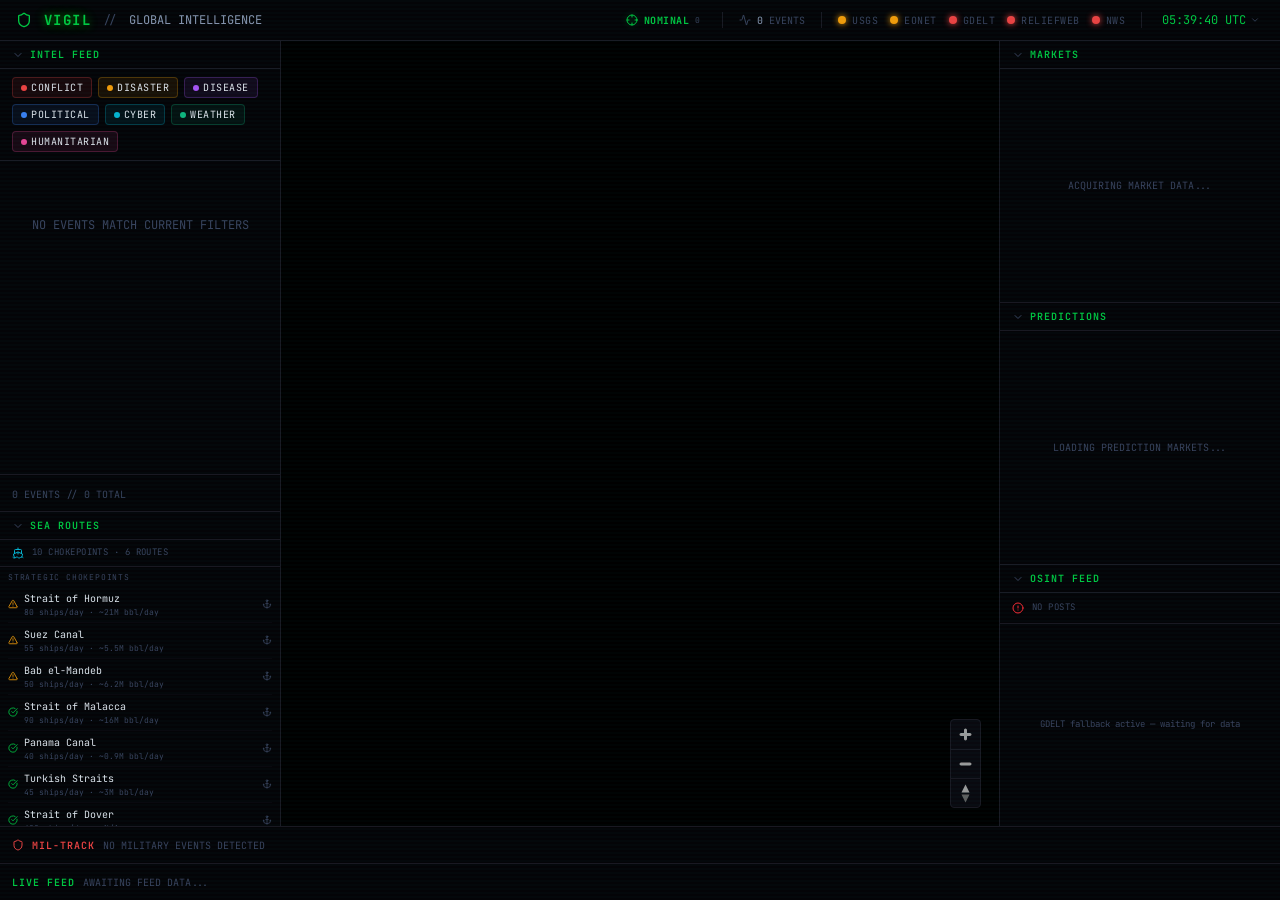
==== commit 457df075: "vigil: fix military tracker, political events, and threat scoring - Military ticker: remove failing " ====
--- a/vigil/index.html
+++ b/vigil/index.html
@@ -11,7 +11,7 @@
       href="https://fonts.googleapis.com/css2?family=JetBrains+Mono:wght@400;500;600;700&family=Inter:wght@400;500;600;700&display=swap"
       rel="stylesheet"
     />
-    <script type="module" crossorigin src="/vigil/assets/index-C0eZrUts.js"></script>
+    <script type="module" crossorigin src="/vigil/assets/index-DQhwO2EY.js"></script>
     <link rel="stylesheet" crossorigin href="/vigil/assets/index-Bw2qHjhB.css">
   </head>
   <body>
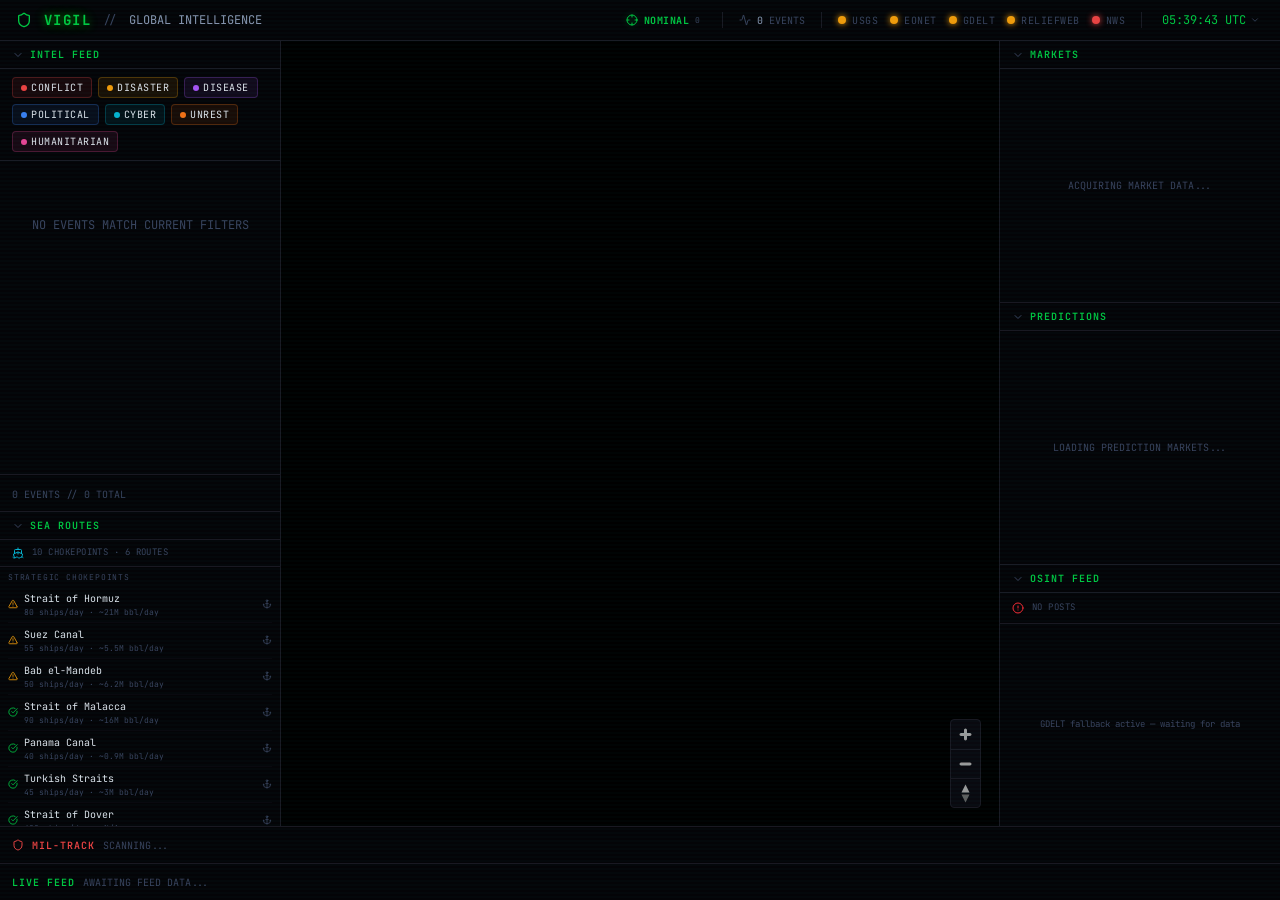
==== commit f72c5ea8: "vigil: Polymarket predictions, favicon, reliability improvements - Switch PredictionsPanel from Mani" ====
--- a/vigil/index.html
+++ b/vigil/index.html
@@ -11,7 +11,7 @@
       href="https://fonts.googleapis.com/css2?family=JetBrains+Mono:wght@400;500;600;700&family=Inter:wght@400;500;600;700&display=swap"
       rel="stylesheet"
     />
-    <script type="module" crossorigin src="/vigil/assets/index-DQhwO2EY.js"></script>
+    <script type="module" crossorigin src="/vigil/assets/index-p4rCdDlI.js"></script>
     <link rel="stylesheet" crossorigin href="/vigil/assets/index-Bw2qHjhB.css">
   </head>
   <body>
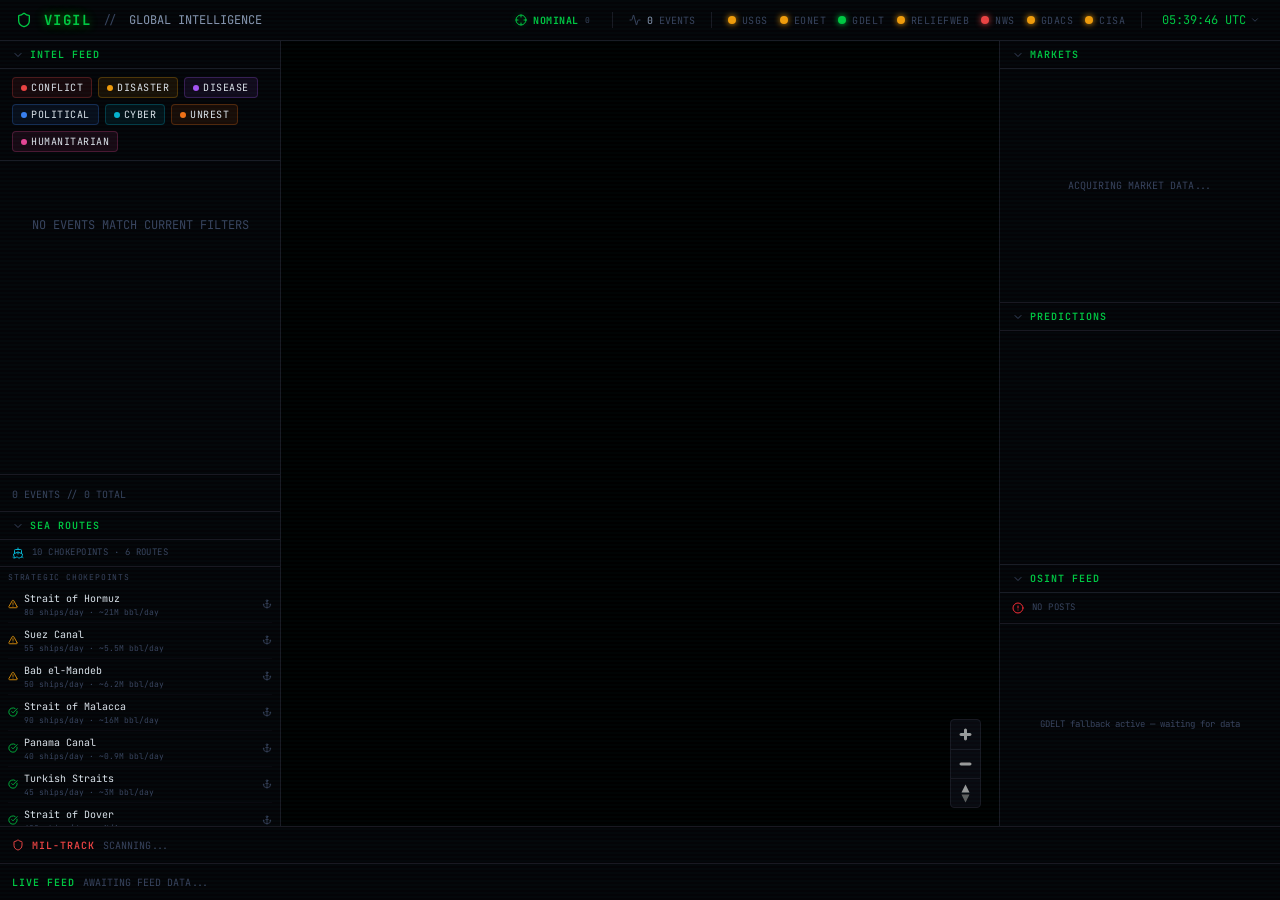
==== commit 6bcf118e: "Deploy VIGIL v2 — data overhaul + interactive map" ====
--- a/vigil/index.html
+++ b/vigil/index.html
@@ -11,8 +11,8 @@
       href="https://fonts.googleapis.com/css2?family=JetBrains+Mono:wght@400;500;600;700&family=Inter:wght@400;500;600;700&display=swap"
       rel="stylesheet"
     />
-    <script type="module" crossorigin src="/vigil/assets/index-p4rCdDlI.js"></script>
-    <link rel="stylesheet" crossorigin href="/vigil/assets/index-Bw2qHjhB.css">
+    <script type="module" crossorigin src="/vigil/assets/index-C7Ne0vFx.js"></script>
+    <link rel="stylesheet" crossorigin href="/vigil/assets/index-R87Vw1sK.css">
   </head>
   <body>
     <div id="root"></div>
--- a/vigil/assets/index-R87Vw1sK.css
+++ b/vigil/assets/index-R87Vw1sK.css
@@ -0,0 +1 @@
+.maplibregl-map{font:12px/20px Helvetica Neue,Arial,Helvetica,sans-serif;overflow:hidden;position:relative;-webkit-tap-highlight-color:rgb(0,0,0,0)}.maplibregl-canvas{left:0;position:absolute;top:0}.maplibregl-map:fullscreen{height:100%;width:100%}.maplibregl-ctrl-group button.maplibregl-ctrl-compass{touch-action:none}.maplibregl-canvas-container.maplibregl-interactive,.maplibregl-ctrl-group button.maplibregl-ctrl-compass{cursor:grab;-webkit-user-select:none;-moz-user-select:none;user-select:none}.maplibregl-canvas-container.maplibregl-interactive.maplibregl-track-pointer{cursor:pointer}.maplibregl-canvas-container.maplibregl-interactive:active,.maplibregl-ctrl-group button.maplibregl-ctrl-compass:active{cursor:grabbing}.maplibregl-canvas-container.maplibregl-touch-zoom-rotate,.maplibregl-canvas-container.maplibregl-touch-zoom-rotate .maplibregl-canvas{touch-action:pan-x pan-y}.maplibregl-canvas-container.maplibregl-touch-drag-pan,.maplibregl-canvas-container.maplibregl-touch-drag-pan .maplibregl-canvas{touch-action:pinch-zoom}.maplibregl-canvas-container.maplibregl-touch-zoom-rotate.maplibregl-touch-drag-pan,.maplibregl-canvas-container.maplibregl-touch-zoom-rotate.maplibregl-touch-drag-pan .maplibregl-canvas{touch-action:none}.maplibregl-canvas-container.maplibregl-touch-drag-pan.maplibregl-cooperative-gestures,.maplibregl-canvas-container.maplibregl-touch-drag-pan.maplibregl-cooperative-gestures .maplibregl-canvas{touch-action:pan-x pan-y}.maplibregl-ctrl-bottom-left,.maplibregl-ctrl-bottom-right,.maplibregl-ctrl-top-left,.maplibregl-ctrl-top-right{pointer-events:none;position:absolute;z-index:2}.maplibregl-ctrl-top-left{left:0;top:0}.maplibregl-ctrl-top-right{right:0;top:0}.maplibregl-ctrl-bottom-left{bottom:0;left:0}.maplibregl-ctrl-bottom-right{bottom:0;right:0}.maplibregl-ctrl{clear:both;pointer-events:auto;transform:translate(0)}.maplibregl-ctrl-top-left .maplibregl-ctrl{float:left;margin:10px 0 0 10px}.maplibregl-ctrl-top-right .maplibregl-ctrl{float:right;margin:10px 10px 0 0}.maplibregl-ctrl-bottom-left .maplibregl-ctrl{float:left;margin:0 0 10px 10px}.maplibregl-ctrl-bottom-right .maplibregl-ctrl{float:right;margin:0 10px 10px 0}.maplibregl-ctrl-group{background:#fff;border-radius:4px}.maplibregl-ctrl-group:not(:empty){box-shadow:0 0 0 2px #0000001a}@media(forced-colors:active){.maplibregl-ctrl-group:not(:empty){box-shadow:0 0 0 2px ButtonText}}.maplibregl-ctrl-group button{background-color:transparent;border:0;box-sizing:border-box;cursor:pointer;display:block;height:29px;outline:none;padding:0;width:29px}.maplibregl-ctrl-group button+button{border-top:1px solid #ddd}.maplibregl-ctrl button .maplibregl-ctrl-icon{background-position:50%;background-repeat:no-repeat;display:block;height:100%;width:100%}@media(forced-colors:active){.maplibregl-ctrl-icon{background-color:transparent}.maplibregl-ctrl-group button+button{border-top:1px solid ButtonText}}.maplibregl-ctrl button::-moz-focus-inner{border:0;padding:0}.maplibregl-ctrl-attrib-button:focus,.maplibregl-ctrl-group button:focus{box-shadow:0 0 2px 2px #0096ff}.maplibregl-ctrl button:disabled{cursor:not-allowed}.maplibregl-ctrl button:disabled .maplibregl-ctrl-icon{opacity:.25}@media(hover:hover){.maplibregl-ctrl button:not(:disabled):hover{background-color:#0000000d}}.maplibregl-ctrl button:not(:disabled):active{background-color:#0000000d}.maplibregl-ctrl-group button:focus:focus-visible{box-shadow:0 0 2px 2px #0096ff}.maplibregl-ctrl-group button:focus:not(:focus-visible){box-shadow:none}.maplibregl-ctrl-group button:focus:first-child{border-radius:4px 4px 0 0}.maplibregl-ctrl-group button:focus:last-child{border-radius:0 0 4px 4px}.maplibregl-ctrl-group button:focus:only-child{border-radius:inherit}.maplibregl-ctrl button.maplibregl-ctrl-zoom-out .maplibregl-ctrl-icon{background-image:url("data:image/svg+xml;charset=utf-8,%3Csvg xmlns='http://www.w3.org/2000/svg' width='29' height='29' fill='%23333' viewBox='0 0 29 29'%3E%3Cpath d='M10 13c-.75 0-1.5.75-1.5 1.5S9.25 16 10 16h9c.75 0 1.5-.75 1.5-1.5S19.75 13 19 13z'/%3E%3C/svg%3E")}.maplibregl-ctrl button.maplibregl-ctrl-zoom-in .maplibregl-ctrl-icon{background-image:url("data:image/svg+xml;charset=utf-8,%3Csvg xmlns='http://www.w3.org/2000/svg' width='29' height='29' fill='%23333' viewBox='0 0 29 29'%3E%3Cpath d='M14.5 8.5c-.75 0-1.5.75-1.5 1.5v3h-3c-.75 0-1.5.75-1.5 1.5S9.25 16 10 16h3v3c0 .75.75 1.5 1.5 1.5S16 19.75 16 19v-3h3c.75 0 1.5-.75 1.5-1.5S19.75 13 19 13h-3v-3c0-.75-.75-1.5-1.5-1.5'/%3E%3C/svg%3E")}@media(forced-colors:active){.maplibregl-ctrl button.maplibregl-ctrl-zoom-out .maplibregl-ctrl-icon{background-image:url("data:image/svg+xml;charset=utf-8,%3Csvg xmlns='http://www.w3.org/2000/svg' width='29' height='29' fill='%23fff' viewBox='0 0 29 29'%3E%3Cpath d='M10 13c-.75 0-1.5.75-1.5 1.5S9.25 16 10 16h9c.75 0 1.5-.75 1.5-1.5S19.75 13 19 13z'/%3E%3C/svg%3E")}.maplibregl-ctrl button.maplibregl-ctrl-zoom-in .maplibregl-ctrl-icon{background-image:url("data:image/svg+xml;charset=utf-8,%3Csvg xmlns='http://www.w3.org/2000/svg' width='29' height='29' fill='%23fff' viewBox='0 0 29 29'%3E%3Cpath d='M14.5 8.5c-.75 0-1.5.75-1.5 1.5v3h-3c-.75 0-1.5.75-1.5 1.5S9.25 16 10 16h3v3c0 .75.75 1.5 1.5 1.5S16 19.75 16 19v-3h3c.75 0 1.5-.75 1.5-1.5S19.75 13 19 13h-3v-3c0-.75-.75-1.5-1.5-1.5'/%3E%3C/svg%3E")}}@media(forced-colors:active)and (prefers-color-scheme:light){.maplibregl-ctrl button.maplibregl-ctrl-zoom-out .maplibregl-ctrl-icon{background-image:url("data:image/svg+xml;charset=utf-8,%3Csvg xmlns='http://www.w3.org/2000/svg' width='29' height='29' viewBox='0 0 29 29'%3E%3Cpath d='M10 13c-.75 0-1.5.75-1.5 1.5S9.25 16 10 16h9c.75 0 1.5-.75 1.5-1.5S19.75 13 19 13z'/%3E%3C/svg%3E")}.maplibregl-ctrl button.maplibregl-ctrl-zoom-in .maplibregl-ctrl-icon{background-image:url("data:image/svg+xml;charset=utf-8,%3Csvg xmlns='http://www.w3.org/2000/svg' width='29' height='29' viewBox='0 0 29 29'%3E%3Cpath d='M14.5 8.5c-.75 0-1.5.75-1.5 1.5v3h-3c-.75 0-1.5.75-1.5 1.5S9.25 16 10 16h3v3c0 .75.75 1.5 1.5 1.5S16 19.75 16 19v-3h3c.75 0 1.5-.75 1.5-1.5S19.75 13 19 13h-3v-3c0-.75-.75-1.5-1.5-1.5'/%3E%3C/svg%3E")}}.maplibregl-ctrl button.maplibregl-ctrl-fullscreen .maplibregl-ctrl-icon{background-image:url("data:image/svg+xml;charset=utf-8,%3Csvg xmlns='http://www.w3.org/2000/svg' width='29' height='29' fill='%23333' viewBox='0 0 29 29'%3E%3Cpath d='M24 16v5.5c0 1.75-.75 2.5-2.5 2.5H16v-1l3-1.5-4-5.5 1-1 5.5 4 1.5-3zM6 16l1.5 3 5.5-4 1 1-4 5.5 3 1.5v1H7.5C5.75 24 5 23.25 5 21.5V16zm7-11v1l-3 1.5 4 5.5-1 1-5.5-4L6 13H5V7.5C5 5.75 5.75 5 7.5 5zm11 2.5c0-1.75-.75-2.5-2.5-2.5H16v1l3 1.5-4 5.5 1 1 5.5-4 1.5 3h1z'/%3E%3C/svg%3E")}.maplibregl-ctrl button.maplibregl-ctrl-shrink .maplibregl-ctrl-icon{background-image:url("data:image/svg+xml;charset=utf-8,%3Csvg xmlns='http://www.w3.org/2000/svg' width='29' height='29' viewBox='0 0 29 29'%3E%3Cpath d='M18.5 16c-1.75 0-2.5.75-2.5 2.5V24h1l1.5-3 5.5 4 1-1-4-5.5 3-1.5v-1zM13 18.5c0-1.75-.75-2.5-2.5-2.5H5v1l3 1.5L4 24l1 1 5.5-4 1.5 3h1zm3-8c0 1.75.75 2.5 2.5 2.5H24v-1l-3-1.5L25 5l-1-1-5.5 4L17 5h-1zM10.5 13c1.75 0 2.5-.75 2.5-2.5V5h-1l-1.5 3L5 4 4 5l4 5.5L5 12v1z'/%3E%3C/svg%3E")}@media(forced-colors:active){.maplibregl-ctrl button.maplibregl-ctrl-fullscreen .maplibregl-ctrl-icon{background-image:url("data:image/svg+xml;charset=utf-8,%3Csvg xmlns='http://www.w3.org/2000/svg' width='29' height='29' fill='%23fff' viewBox='0 0 29 29'%3E%3Cpath d='M24 16v5.5c0 1.75-.75 2.5-2.5 2.5H16v-1l3-1.5-4-5.5 1-1 5.5 4 1.5-3zM6 16l1.5 3 5.5-4 1 1-4 5.5 3 1.5v1H7.5C5.75 24 5 23.25 5 21.5V16zm7-11v1l-3 1.5 4 5.5-1 1-5.5-4L6 13H5V7.5C5 5.75 5.75 5 7.5 5zm11 2.5c0-1.75-.75-2.5-2.5-2.5H16v1l3 1.5-4 5.5 1 1 5.5-4 1.5 3h1z'/%3E%3C/svg%3E")}.maplibregl-ctrl button.maplibregl-ctrl-shrink .maplibregl-ctrl-icon{background-image:url("data:image/svg+xml;charset=utf-8,%3Csvg xmlns='http://www.w3.org/2000/svg' width='29' height='29' fill='%23fff' viewBox='0 0 29 29'%3E%3Cpath d='M18.5 16c-1.75 0-2.5.75-2.5 2.5V24h1l1.5-3 5.5 4 1-1-4-5.5 3-1.5v-1zM13 18.5c0-1.75-.75-2.5-2.5-2.5H5v1l3 1.5L4 24l1 1 5.5-4 1.5 3h1zm3-8c0 1.75.75 2.5 2.5 2.5H24v-1l-3-1.5L25 5l-1-1-5.5 4L17 5h-1zM10.5 13c1.75 0 2.5-.75 2.5-2.5V5h-1l-1.5 3L5 4 4 5l4 5.5L5 12v1z'/%3E%3C/svg%3E")}}@media(forced-colors:active)and (prefers-color-scheme:light){.maplibregl-ctrl button.maplibregl-ctrl-fullscreen .maplibregl-ctrl-icon{background-image:url("data:image/svg+xml;charset=utf-8,%3Csvg xmlns='http://www.w3.org/2000/svg' width='29' height='29' viewBox='0 0 29 29'%3E%3Cpath d='M24 16v5.5c0 1.75-.75 2.5-2.5 2.5H16v-1l3-1.5-4-5.5 1-1 5.5 4 1.5-3zM6 16l1.5 3 5.5-4 1 1-4 5.5 3 1.5v1H7.5C5.75 24 5 23.25 5 21.5V16zm7-11v1l-3 1.5 4 5.5-1 1-5.5-4L6 13H5V7.5C5 5.75 5.75 5 7.5 5zm11 2.5c0-1.75-.75-2.5-2.5-2.5H16v1l3 1.5-4 5.5 1 1 5.5-4 1.5 3h1z'/%3E%3C/svg%3E")}.maplibregl-ctrl button.maplibregl-ctrl-shrink .maplibregl-ctrl-icon{background-image:url("data:image/svg+xml;charset=utf-8,%3Csvg xmlns='http://www.w3.org/2000/svg' width='29' height='29' viewBox='0 0 29 29'%3E%3Cpath d='M18.5 16c-1.75 0-2.5.75-2.5 2.5V24h1l1.5-3 5.5 4 1-1-4-5.5 3-1.5v-1zM13 18.5c0-1.75-.75-2.5-2.5-2.5H5v1l3 1.5L4 24l1 1 5.5-4 1.5 3h1zm3-8c0 1.75.75 2.5 2.5 2.5H24v-1l-3-1.5L25 5l-1-1-5.5 4L17 5h-1zM10.5 13c1.75 0 2.5-.75 2.5-2.5V5h-1l-1.5 3L5 4 4 5l4 5.5L5 12v1z'/%3E%3C/svg%3E")}}.maplibregl-ctrl button.maplibregl-ctrl-compass .maplibregl-ctrl-icon{background-image:url("data:image/svg+xml;charset=utf-8,%3Csvg xmlns='http://www.w3.org/2000/svg' width='29' height='29' fill='%23333' viewBox='0 0 29 29'%3E%3Cpath d='m10.5 14 4-8 4 8z'/%3E%3Cpath fill='%23ccc' d='m10.5 16 4 8 4-8z'/%3E%3C/svg%3E")}@media(forced-colors:active){.maplibregl-ctrl button.maplibregl-ctrl-compass .maplibregl-ctrl-icon{background-image:url("data:image/svg+xml;charset=utf-8,%3Csvg xmlns='http://www.w3.org/2000/svg' width='29' height='29' fill='%23fff' viewBox='0 0 29 29'%3E%3Cpath d='m10.5 14 4-8 4 8z'/%3E%3Cpath fill='%23ccc' d='m10.5 16 4 8 4-8z'/%3E%3C/svg%3E")}}@media(forced-colors:active)and (prefers-color-scheme:light){.maplibregl-ctrl button.maplibregl-ctrl-compass .maplibregl-ctrl-icon{background-image:url("data:image/svg+xml;charset=utf-8,%3Csvg xmlns='http://www.w3.org/2000/svg' width='29' height='29' viewBox='0 0 29 29'%3E%3Cpath d='m10.5 14 4-8 4 8z'/%3E%3Cpath fill='%23ccc' d='m10.5 16 4 8 4-8z'/%3E%3C/svg%3E")}}.maplibregl-ctrl button.maplibregl-ctrl-globe .maplibregl-ctrl-icon{background-image:url("data:image/svg+xml;charset=utf-8,%3Csvg xmlns='http://www.w3.org/2000/svg' width='22' height='22' fill='none' stroke='%23333' viewBox='0 0 22 22'%3E%3Ccircle cx='11' cy='11' r='8.5'/%3E%3Cpath d='M17.5 11c0 4.819-3.02 8.5-6.5 8.5S4.5 15.819 4.5 11 7.52 2.5 11 2.5s6.5 3.681 6.5 8.5Z'/%3E%3Cpath d='M13.5 11c0 2.447-.331 4.64-.853 6.206-.262.785-.562 1.384-.872 1.777-.314.399-.58.517-.775.517s-.461-.118-.775-.517c-.31-.393-.61-.992-.872-1.777C8.831 15.64 8.5 13.446 8.5 11s.331-4.64.853-6.206c.262-.785.562-1.384.872-1.777.314-.399.58-.517.775-.517s.461.118.775.517c.31.393.61.992.872 1.777.522 1.565.853 3.76.853 6.206Z'/%3E%3Cpath d='M11 7.5c-1.909 0-3.622-.166-4.845-.428-.616-.132-1.08-.283-1.379-.434a1.3 1.3 0 0 1-.224-.138q.07-.058.224-.138c.299-.151.763-.302 1.379-.434C7.378 5.666 9.091 5.5 11 5.5s3.622.166 4.845.428c.616.132 1.08.283 1.379.434.105.053.177.1.224.138q-.07.058-.224.138c-.299.151-.763.302-1.379.434-1.223.262-2.936.428-4.845.428ZM4.486 6.436ZM11 16.5c-1.909 0-3.622-.166-4.845-.428-.616-.132-1.08-.283-1.379-.434a1.3 1.3 0 0 1-.224-.138 1.3 1.3 0 0 1 .224-.138c.299-.151.763-.302 1.379-.434C7.378 14.666 9.091 14.5 11 14.5s3.622.166 4.845.428c.616.132 1.08.283 1.379.434.105.053.177.1.224.138a1.3 1.3 0 0 1-.224.138c-.299.151-.763.302-1.379.434-1.223.262-2.936.428-4.845.428Zm-6.514-1.064ZM11 12.5c-2.46 0-4.672-.222-6.255-.574-.796-.177-1.406-.38-1.805-.59a1.5 1.5 0 0 1-.39-.272.3.3 0 0 1-.047-.064.3.3 0 0 1 .048-.064c.066-.073.189-.167.389-.272.399-.21 1.009-.413 1.805-.59C6.328 9.722 8.54 9.5 11 9.5s4.672.222 6.256.574c.795.177 1.405.38 1.804.59.2.105.323.2.39.272a.3.3 0 0 1 .047.064.3.3 0 0 1-.048.064 1.4 1.4 0 0 1-.389.272c-.399.21-1.009.413-1.804.59-1.584.352-3.796.574-6.256.574Zm-8.501-1.51v.002zm0 .018v.002zm17.002.002v-.002zm0-.018v-.002z'/%3E%3C/svg%3E")}.maplibregl-ctrl button.maplibregl-ctrl-globe-enabled .maplibregl-ctrl-icon{background-image:url("data:image/svg+xml;charset=utf-8,%3Csvg xmlns='http://www.w3.org/2000/svg' width='22' height='22' fill='none' stroke='%2333b5e5' viewBox='0 0 22 22'%3E%3Ccircle cx='11' cy='11' r='8.5'/%3E%3Cpath d='M17.5 11c0 4.819-3.02 8.5-6.5 8.5S4.5 15.819 4.5 11 7.52 2.5 11 2.5s6.5 3.681 6.5 8.5Z'/%3E%3Cpath d='M13.5 11c0 2.447-.331 4.64-.853 6.206-.262.785-.562 1.384-.872 1.777-.314.399-.58.517-.775.517s-.461-.118-.775-.517c-.31-.393-.61-.992-.872-1.777C8.831 15.64 8.5 13.446 8.5 11s.331-4.64.853-6.206c.262-.785.562-1.384.872-1.777.314-.399.58-.517.775-.517s.461.118.775.517c.31.393.61.992.872 1.777.522 1.565.853 3.76.853 6.206Z'/%3E%3Cpath d='M11 7.5c-1.909 0-3.622-.166-4.845-.428-.616-.132-1.08-.283-1.379-.434a1.3 1.3 0 0 1-.224-.138q.07-.058.224-.138c.299-.151.763-.302 1.379-.434C7.378 5.666 9.091 5.5 11 5.5s3.622.166 4.845.428c.616.132 1.08.283 1.379.434.105.053.177.1.224.138q-.07.058-.224.138c-.299.151-.763.302-1.379.434-1.223.262-2.936.428-4.845.428ZM4.486 6.436ZM11 16.5c-1.909 0-3.622-.166-4.845-.428-.616-.132-1.08-.283-1.379-.434a1.3 1.3 0 0 1-.224-.138 1.3 1.3 0 0 1 .224-.138c.299-.151.763-.302 1.379-.434C7.378 14.666 9.091 14.5 11 14.5s3.622.166 4.845.428c.616.132 1.08.283 1.379.434.105.053.177.1.224.138a1.3 1.3 0 0 1-.224.138c-.299.151-.763.302-1.379.434-1.223.262-2.936.428-4.845.428Zm-6.514-1.064ZM11 12.5c-2.46 0-4.672-.222-6.255-.574-.796-.177-1.406-.38-1.805-.59a1.5 1.5 0 0 1-.39-.272.3.3 0 0 1-.047-.064.3.3 0 0 1 .048-.064c.066-.073.189-.167.389-.272.399-.21 1.009-.413 1.805-.59C6.328 9.722 8.54 9.5 11 9.5s4.672.222 6.256.574c.795.177 1.405.38 1.804.59.2.105.323.2.39.272a.3.3 0 0 1 .047.064.3.3 0 0 1-.048.064 1.4 1.4 0 0 1-.389.272c-.399.21-1.009.413-1.804.59-1.584.352-3.796.574-6.256.574Zm-8.501-1.51v.002zm0 .018v.002zm17.002.002v-.002zm0-.018v-.002z'/%3E%3C/svg%3E")}.maplibregl-ctrl button.maplibregl-ctrl-terrain .maplibregl-ctrl-icon{background-image:url("data:image/svg+xml;charset=utf-8,%3Csvg xmlns='http://www.w3.org/2000/svg' width='22' height='22' fill='%23333' viewBox='0 0 22 22'%3E%3Cpath d='m1.754 13.406 4.453-4.851 3.09 3.09 3.281 3.277.969-.969-3.309-3.312 3.844-4.121 6.148 6.886h1.082v-.855l-7.207-8.07-4.84 5.187L6.169 6.57l-5.48 5.965v.871ZM.688 16.844h20.625v1.375H.688Zm0 0'/%3E%3C/svg%3E")}.maplibregl-ctrl button.maplibregl-ctrl-terrain-enabled .maplibregl-ctrl-icon{background-image:url("data:image/svg+xml;charset=utf-8,%3Csvg xmlns='http://www.w3.org/2000/svg' width='22' height='22' fill='%2333b5e5' viewBox='0 0 22 22'%3E%3Cpath d='m1.754 13.406 4.453-4.851 3.09 3.09 3.281 3.277.969-.969-3.309-3.312 3.844-4.121 6.148 6.886h1.082v-.855l-7.207-8.07-4.84 5.187L6.169 6.57l-5.48 5.965v.871ZM.688 16.844h20.625v1.375H.688Zm0 0'/%3E%3C/svg%3E")}.maplibregl-ctrl button.maplibregl-ctrl-geolocate .maplibregl-ctrl-icon{background-image:url("data:image/svg+xml;charset=utf-8,%3Csvg xmlns='http://www.w3.org/2000/svg' width='29' height='29' fill='%23333' viewBox='0 0 20 20'%3E%3Cpath d='M10 4C9 4 9 5 9 5v.1A5 5 0 0 0 5.1 9H5s-1 0-1 1 1 1 1 1h.1A5 5 0 0 0 9 14.9v.1s0 1 1 1 1-1 1-1v-.1a5 5 0 0 0 3.9-3.9h.1s1 0 1-1-1-1-1-1h-.1A5 5 0 0 0 11 5.1V5s0-1-1-1m0 2.5a3.5 3.5 0 1 1 0 7 3.5 3.5 0 1 1 0-7'/%3E%3Ccircle cx='10' cy='10' r='2'/%3E%3C/svg%3E")}.maplibregl-ctrl button.maplibregl-ctrl-geolocate:disabled .maplibregl-ctrl-icon{background-image:url("data:image/svg+xml;charset=utf-8,%3Csvg xmlns='http://www.w3.org/2000/svg' width='29' height='29' fill='%23aaa' viewBox='0 0 20 20'%3E%3Cpath d='M10 4C9 4 9 5 9 5v.1A5 5 0 0 0 5.1 9H5s-1 0-1 1 1 1 1 1h.1A5 5 0 0 0 9 14.9v.1s0 1 1 1 1-1 1-1v-.1a5 5 0 0 0 3.9-3.9h.1s1 0 1-1-1-1-1-1h-.1A5 5 0 0 0 11 5.1V5s0-1-1-1m0 2.5a3.5 3.5 0 1 1 0 7 3.5 3.5 0 1 1 0-7'/%3E%3Ccircle cx='10' cy='10' r='2'/%3E%3Cpath fill='red' d='m14 5 1 1-9 9-1-1z'/%3E%3C/svg%3E")}.maplibregl-ctrl button.maplibregl-ctrl-geolocate.maplibregl-ctrl-geolocate-active .maplibregl-ctrl-icon{background-image:url("data:image/svg+xml;charset=utf-8,%3Csvg xmlns='http://www.w3.org/2000/svg' width='29' height='29' fill='%2333b5e5' viewBox='0 0 20 20'%3E%3Cpath d='M10 4C9 4 9 5 9 5v.1A5 5 0 0 0 5.1 9H5s-1 0-1 1 1 1 1 1h.1A5 5 0 0 0 9 14.9v.1s0 1 1 1 1-1 1-1v-.1a5 5 0 0 0 3.9-3.9h.1s1 0 1-1-1-1-1-1h-.1A5 5 0 0 0 11 5.1V5s0-1-1-1m0 2.5a3.5 3.5 0 1 1 0 7 3.5 3.5 0 1 1 0-7'/%3E%3Ccircle cx='10' cy='10' r='2'/%3E%3C/svg%3E")}.maplibregl-ctrl button.maplibregl-ctrl-geolocate.maplibregl-ctrl-geolocate-active-error .maplibregl-ctrl-icon{background-image:url("data:image/svg+xml;charset=utf-8,%3Csvg xmlns='http://www.w3.org/2000/svg' width='29' height='29' fill='%23e58978' viewBox='0 0 20 20'%3E%3Cpath d='M10 4C9 4 9 5 9 5v.1A5 5 0 0 0 5.1 9H5s-1 0-1 1 1 1 1 1h.1A5 5 0 0 0 9 14.9v.1s0 1 1 1 1-1 1-1v-.1a5 5 0 0 0 3.9-3.9h.1s1 0 1-1-1-1-1-1h-.1A5 5 0 0 0 11 5.1V5s0-1-1-1m0 2.5a3.5 3.5 0 1 1 0 7 3.5 3.5 0 1 1 0-7'/%3E%3Ccircle cx='10' cy='10' r='2'/%3E%3C/svg%3E")}.maplibregl-ctrl button.maplibregl-ctrl-geolocate.maplibregl-ctrl-geolocate-background .maplibregl-ctrl-icon{background-image:url("data:image/svg+xml;charset=utf-8,%3Csvg xmlns='http://www.w3.org/2000/svg' width='29' height='29' fill='%2333b5e5' viewBox='0 0 20 20'%3E%3Cpath d='M10 4C9 4 9 5 9 5v.1A5 5 0 0 0 5.1 9H5s-1 0-1 1 1 1 1 1h.1A5 5 0 0 0 9 14.9v.1s0 1 1 1 1-1 1-1v-.1a5 5 0 0 0 3.9-3.9h.1s1 0 1-1-1-1-1-1h-.1A5 5 0 0 0 11 5.1V5s0-1-1-1m0 2.5a3.5 3.5 0 1 1 0 7 3.5 3.5 0 1 1 0-7'/%3E%3C/svg%3E")}.maplibregl-ctrl button.maplibregl-ctrl-geolocate.maplibregl-ctrl-geolocate-background-error .maplibregl-ctrl-icon{background-image:url("data:image/svg+xml;charset=utf-8,%3Csvg xmlns='http://www.w3.org/2000/svg' width='29' height='29' fill='%23e54e33' viewBox='0 0 20 20'%3E%3Cpath d='M10 4C9 4 9 5 9 5v.1A5 5 0 0 0 5.1 9H5s-1 0-1 1 1 1 1 1h.1A5 5 0 0 0 9 14.9v.1s0 1 1 1 1-1 1-1v-.1a5 5 0 0 0 3.9-3.9h.1s1 0 1-1-1-1-1-1h-.1A5 5 0 0 0 11 5.1V5s0-1-1-1m0 2.5a3.5 3.5 0 1 1 0 7 3.5 3.5 0 1 1 0-7'/%3E%3C/svg%3E")}.maplibregl-ctrl button.maplibregl-ctrl-geolocate.maplibregl-ctrl-geolocate-waiting .maplibregl-ctrl-icon{animation:maplibregl-spin 2s linear infinite}@media(forced-colors:active){.maplibregl-ctrl button.maplibregl-ctrl-geolocate .maplibregl-ctrl-icon{background-image:url("data:image/svg+xml;charset=utf-8,%3Csvg xmlns='http://www.w3.org/2000/svg' width='29' height='29' fill='%23fff' viewBox='0 0 20 20'%3E%3Cpath d='M10 4C9 4 9 5 9 5v.1A5 5 0 0 0 5.1 9H5s-1 0-1 1 1 1 1 1h.1A5 5 0 0 0 9 14.9v.1s0 1 1 1 1-1 1-1v-.1a5 5 0 0 0 3.9-3.9h.1s1 0 1-1-1-1-1-1h-.1A5 5 0 0 0 11 5.1V5s0-1-1-1m0 2.5a3.5 3.5 0 1 1 0 7 3.5 3.5 0 1 1 0-7'/%3E%3Ccircle cx='10' cy='10' r='2'/%3E%3C/svg%3E")}.maplibregl-ctrl button.maplibregl-ctrl-geolocate:disabled .maplibregl-ctrl-icon{background-image:url("data:image/svg+xml;charset=utf-8,%3Csvg xmlns='http://www.w3.org/2000/svg' width='29' height='29' fill='%23999' viewBox='0 0 20 20'%3E%3Cpath d='M10 4C9 4 9 5 9 5v.1A5 5 0 0 0 5.1 9H5s-1 0-1 1 1 1 1 1h.1A5 5 0 0 0 9 14.9v.1s0 1 1 1 1-1 1-1v-.1a5 5 0 0 0 3.9-3.9h.1s1 0 1-1-1-1-1-1h-.1A5 5 0 0 0 11 5.1V5s0-1-1-1m0 2.5a3.5 3.5 0 1 1 0 7 3.5 3.5 0 1 1 0-7'/%3E%3Ccircle cx='10' cy='10' r='2'/%3E%3Cpath fill='red' d='m14 5 1 1-9 9-1-1z'/%3E%3C/svg%3E")}.maplibregl-ctrl button.maplibregl-ctrl-geolocate.maplibregl-ctrl-geolocate-active .maplibregl-ctrl-icon{background-image:url("data:image/svg+xml;charset=utf-8,%3Csvg xmlns='http://www.w3.org/2000/svg' width='29' height='29' fill='%2333b5e5' viewBox='0 0 20 20'%3E%3Cpath d='M10 4C9 4 9 5 9 5v.1A5 5 0 0 0 5.1 9H5s-1 0-1 1 1 1 1 1h.1A5 5 0 0 0 9 14.9v.1s0 1 1 1 1-1 1-1v-.1a5 5 0 0 0 3.9-3.9h.1s1 0 1-1-1-1-1-1h-.1A5 5 0 0 0 11 5.1V5s0-1-1-1m0 2.5a3.5 3.5 0 1 1 0 7 3.5 3.5 0 1 1 0-7'/%3E%3Ccircle cx='10' cy='10' r='2'/%3E%3C/svg%3E")}.maplibregl-ctrl button.maplibregl-ctrl-geolocate.maplibregl-ctrl-geolocate-active-error .maplibregl-ctrl-icon{background-image:url("data:image/svg+xml;charset=utf-8,%3Csvg xmlns='http://www.w3.org/2000/svg' width='29' height='29' fill='%23e58978' viewBox='0 0 20 20'%3E%3Cpath d='M10 4C9 4 9 5 9 5v.1A5 5 0 0 0 5.1 9H5s-1 0-1 1 1 1 1 1h.1A5 5 0 0 0 9 14.9v.1s0 1 1 1 1-1 1-1v-.1a5 5 0 0 0 3.9-3.9h.1s1 0 1-1-1-1-1-1h-.1A5 5 0 0 0 11 5.1V5s0-1-1-1m0 2.5a3.5 3.5 0 1 1 0 7 3.5 3.5 0 1 1 0-7'/%3E%3Ccircle cx='10' cy='10' r='2'/%3E%3C/svg%3E")}.maplibregl-ctrl button.maplibregl-ctrl-geolocate.maplibregl-ctrl-geolocate-background .maplibregl-ctrl-icon{background-image:url("data:image/svg+xml;charset=utf-8,%3Csvg xmlns='http://www.w3.org/2000/svg' width='29' height='29' fill='%2333b5e5' viewBox='0 0 20 20'%3E%3Cpath d='M10 4C9 4 9 5 9 5v.1A5 5 0 0 0 5.1 9H5s-1 0-1 1 1 1 1 1h.1A5 5 0 0 0 9 14.9v.1s0 1 1 1 1-1 1-1v-.1a5 5 0 0 0 3.9-3.9h.1s1 0 1-1-1-1-1-1h-.1A5 5 0 0 0 11 5.1V5s0-1-1-1m0 2.5a3.5 3.5 0 1 1 0 7 3.5 3.5 0 1 1 0-7'/%3E%3C/svg%3E")}.maplibregl-ctrl button.maplibregl-ctrl-geolocate.maplibregl-ctrl-geolocate-background-error .maplibregl-ctrl-icon{background-image:url("data:image/svg+xml;charset=utf-8,%3Csvg xmlns='http://www.w3.org/2000/svg' width='29' height='29' fill='%23e54e33' viewBox='0 0 20 20'%3E%3Cpath d='M10 4C9 4 9 5 9 5v.1A5 5 0 0 0 5.1 9H5s-1 0-1 1 1 1 1 1h.1A5 5 0 0 0 9 14.9v.1s0 1 1 1 1-1 1-1v-.1a5 5 0 0 0 3.9-3.9h.1s1 0 1-1-1-1-1-1h-.1A5 5 0 0 0 11 5.1V5s0-1-1-1m0 2.5a3.5 3.5 0 1 1 0 7 3.5 3.5 0 1 1 0-7'/%3E%3C/svg%3E")}}@media(forced-colors:active)and (prefers-color-scheme:light){.maplibregl-ctrl button.maplibregl-ctrl-geolocate .maplibregl-ctrl-icon{background-image:url("data:image/svg+xml;charset=utf-8,%3Csvg xmlns='http://www.w3.org/2000/svg' width='29' height='29' viewBox='0 0 20 20'%3E%3Cpath d='M10 4C9 4 9 5 9 5v.1A5 5 0 0 0 5.1 9H5s-1 0-1 1 1 1 1 1h.1A5 5 0 0 0 9 14.9v.1s0 1 1 1 1-1 1-1v-.1a5 5 0 0 0 3.9-3.9h.1s1 0 1-1-1-1-1-1h-.1A5 5 0 0 0 11 5.1V5s0-1-1-1m0 2.5a3.5 3.5 0 1 1 0 7 3.5 3.5 0 1 1 0-7'/%3E%3Ccircle cx='10' cy='10' r='2'/%3E%3C/svg%3E")}.maplibregl-ctrl button.maplibregl-ctrl-geolocate:disabled .maplibregl-ctrl-icon{background-image:url("data:image/svg+xml;charset=utf-8,%3Csvg xmlns='http://www.w3.org/2000/svg' width='29' height='29' fill='%23666' viewBox='0 0 20 20'%3E%3Cpath d='M10 4C9 4 9 5 9 5v.1A5 5 0 0 0 5.1 9H5s-1 0-1 1 1 1 1 1h.1A5 5 0 0 0 9 14.9v.1s0 1 1 1 1-1 1-1v-.1a5 5 0 0 0 3.9-3.9h.1s1 0 1-1-1-1-1-1h-.1A5 5 0 0 0 11 5.1V5s0-1-1-1m0 2.5a3.5 3.5 0 1 1 0 7 3.5 3.5 0 1 1 0-7'/%3E%3Ccircle cx='10' cy='10' r='2'/%3E%3Cpath fill='red' d='m14 5 1 1-9 9-1-1z'/%3E%3C/svg%3E")}}@keyframes maplibregl-spin{0%{transform:rotate(0)}to{transform:rotate(1turn)}}a.maplibregl-ctrl-logo{background-image:url("data:image/svg+xml;charset=utf-8,%3Csvg xmlns='http://www.w3.org/2000/svg' width='88' height='23' fill='none'%3E%3Cpath fill='%23000' fill-opacity='.4' fill-rule='evenodd' d='M17.408 16.796h-1.827l2.501-12.095h.198l3.324 6.533.988 2.19.988-2.19 3.258-6.533h.181l2.6 12.095h-1.81l-1.218-5.644-.362-1.71-.658 1.71-2.929 5.644h-.098l-2.914-5.644-.757-1.71-.345 1.71zm1.958-3.42-.726 3.663a1.255 1.255 0 0 1-1.232 1.011h-1.827a1.255 1.255 0 0 1-1.229-1.509l2.501-12.095a1.255 1.255 0 0 1 1.23-1.001h.197a1.25 1.25 0 0 1 1.12.685l3.19 6.273 3.125-6.263a1.25 1.25 0 0 1 1.123-.695h.181a1.255 1.255 0 0 1 1.227.991l1.443 6.71a5 5 0 0 1 .314-.787l.009-.016a4.6 4.6 0 0 1 1.777-1.887c.782-.46 1.668-.667 2.611-.667a4.6 4.6 0 0 1 1.7.32l.306.134c.21-.16.474-.256.759-.256h1.694a1.255 1.255 0 0 1 1.212.925 1.255 1.255 0 0 1 1.212-.925h1.711c.284 0 .545.094.755.252.613-.3 1.312-.45 2.075-.45 1.356 0 2.557.445 3.482 1.4q.47.48.763 1.064V4.701a1.255 1.255 0 0 1 1.255-1.255h1.86A1.255 1.255 0 0 1 54.44 4.7v9.194h2.217c.19 0 .37.043.532.118v-4.77c0-.356.147-.678.385-.906a2.42 2.42 0 0 1-.682-1.71c0-.665.267-1.253.735-1.7a2.45 2.45 0 0 1 1.722-.674 2.43 2.43 0 0 1 1.705.675q.318.302.504.683V4.7a1.255 1.255 0 0 1 1.255-1.255h1.744A1.255 1.255 0 0 1 65.812 4.7v3.335a4.8 4.8 0 0 1 1.526-.246c.938 0 1.817.214 2.59.69a4.47 4.47 0 0 1 1.67 1.743v-.98a1.255 1.255 0 0 1 1.256-1.256h1.777c.233 0 .451.064.639.174a3.4 3.4 0 0 1 1.567-.372c.346 0 .861.02 1.285.232a1.25 1.25 0 0 1 .689 1.004 4.7 4.7 0 0 1 .853-.588c.795-.44 1.675-.647 2.61-.647 1.385 0 2.65.39 3.525 1.396.836.938 1.168 2.173 1.168 3.528q-.001.515-.056 1.051a1.255 1.255 0 0 1-.947 1.09l.408.952a1.255 1.255 0 0 1-.477 1.552c-.418.268-.92.463-1.458.612-.613.171-1.304.244-2.049.244-1.06 0-2.043-.207-2.886-.698l-.015-.008c-.798-.48-1.419-1.135-1.818-1.963l-.004-.008a5.8 5.8 0 0 1-.548-2.512q0-.429.053-.843a1.3 1.3 0 0 1-.333-.086l-.166-.004c-.223 0-.426.062-.643.228-.03.024-.142.139-.142.59v3.883a1.255 1.255 0 0 1-1.256 1.256h-1.777a1.255 1.255 0 0 1-1.256-1.256V15.69l-.032.057a4.8 4.8 0 0 1-1.86 1.833 5.04 5.04 0 0 1-2.484.634 4.5 4.5 0 0 1-1.935-.424 1.25 1.25 0 0 1-.764.258h-1.71a1.255 1.255 0 0 1-1.256-1.255V7.687a2.4 2.4 0 0 1-.428.625c.253.23.412.561.412.93v7.553a1.255 1.255 0 0 1-1.256 1.255h-1.843a1.25 1.25 0 0 1-.894-.373c-.228.23-.544.373-.894.373H51.32a1.255 1.255 0 0 1-1.256-1.255v-1.251l-.061.117a4.7 4.7 0 0 1-1.782 1.884 4.77 4.77 0 0 1-2.485.67 5.6 5.6 0 0 1-1.485-.188l.009 2.764a1.255 1.255 0 0 1-1.255 1.259h-1.729a1.255 1.255 0 0 1-1.255-1.255v-3.537a1.255 1.255 0 0 1-1.167.793h-1.679a1.25 1.25 0 0 1-.77-.263 4.5 4.5 0 0 1-1.945.429c-.885 0-1.724-.21-2.495-.632l-.017-.01a5 5 0 0 1-1.081-.836 1.255 1.255 0 0 1-1.254 1.312h-1.81a1.255 1.255 0 0 1-1.228-.99l-.782-3.625-2.044 3.939a1.25 1.25 0 0 1-1.115.676h-.098a1.25 1.25 0 0 1-1.116-.68l-2.061-3.994zM35.92 16.63l.207-.114.223-.15q.493-.356.735-.785l.061-.118.033 1.332h1.678V9.242h-1.694l-.033 1.267q-.133-.329-.526-.658l-.032-.028a3.2 3.2 0 0 0-.668-.428l-.27-.12a3.3 3.3 0 0 0-1.235-.23q-1.136-.001-1.974.493a3.36 3.36 0 0 0-1.3 1.382q-.445.89-.444 2.074 0 1.2.51 2.107a3.8 3.8 0 0 0 1.382 1.381 3.9 3.9 0 0 0 1.893.477q.795 0 1.455-.33zm-2.789-5.38q-.576.675-.575 1.762 0 1.102.559 1.794.576.675 1.645.675a2.25 2.25 0 0 0 .934-.19 2.2 2.2 0 0 0 .468-.29l.178-.161a2.2 2.2 0 0 0 .397-.561q.244-.5.244-1.15v-.115q0-.708-.296-1.267l-.043-.077a2.2 2.2 0 0 0-.633-.709l-.13-.086-.047-.028a2.1 2.1 0 0 0-1.073-.285q-1.052 0-1.629.692zm2.316 2.706c.163-.17.28-.407.28-.83v-.114c0-.292-.06-.508-.15-.68a.96.96 0 0 0-.353-.389.85.85 0 0 0-.464-.127c-.4 0-.56.114-.664.239l-.01.012c-.148.174-.275.45-.275.945 0 .506.122.801.27.99.097.11.266.224.68.224.303 0 .504-.09.687-.269zm7.545 1.705a2.6 2.6 0 0 0 .331.423q.319.33.755.548l.173.074q.65.255 1.49.255 1.02 0 1.844-.493a3.45 3.45 0 0 0 1.316-1.4q.493-.904.493-2.089 0-1.909-.988-2.913-.988-1.02-2.584-1.02-.898 0-1.575.347a3 3 0 0 0-.415.262l-.199.166a3.4 3.4 0 0 0-.64.82V9.242h-1.712v11.553h1.729l-.017-5.134zm.53-1.138q.206.29.48.5l.155.11.053.034q.51.296 1.119.297 1.07 0 1.645-.675.577-.69.576-1.762 0-1.119-.576-1.777-.558-.675-1.645-.675-.435 0-.835.16a2 2 0 0 0-.284.136 2 2 0 0 0-.363.254 2.2 2.2 0 0 0-.46.569l-.082.162a2.6 2.6 0 0 0-.213 1.072v.115q0 .707.296 1.267l.135.211zm.964-.818a1.1 1.1 0 0 0 .367.385.94.94 0 0 0 .476.118c.423 0 .59-.117.687-.23.159-.194.28-.478.28-.95 0-.53-.133-.8-.266-.952l-.021-.025c-.078-.094-.231-.221-.68-.221a1 1 0 0 0-.503.135l-.012.007a.86.86 0 0 0-.335.343c-.073.133-.132.324-.132.614v.115a1.4 1.4 0 0 0 .14.66zm15.7-6.222q.347-.346.346-.856a1.05 1.05 0 0 0-.345-.79 1.18 1.18 0 0 0-.84-.329q-.51 0-.855.33a1.05 1.05 0 0 0-.346.79q0 .51.346.855.345.346.856.346.51 0 .839-.346zm4.337 9.314.033-1.332q.191.403.59.747l.098.081a4 4 0 0 0 .316.224l.223.122a3.2 3.2 0 0 0 1.44.322 3.8 3.8 0 0 0 1.875-.477 3.5 3.5 0 0 0 1.382-1.366q.527-.89.526-2.09 0-1.184-.444-2.073a3.24 3.24 0 0 0-1.283-1.399q-.823-.51-1.942-.51a3.5 3.5 0 0 0-1.527.344l-.086.043-.165.09a3 3 0 0 0-.33.214q-.432.315-.656.707a2 2 0 0 0-.099.198l.082-1.283V4.701h-1.744v12.095zm.473-2.509a2.5 2.5 0 0 0 .566.7q.117.098.245.18l.144.08a2.1 2.1 0 0 0 .975.232q1.07 0 1.645-.675.576-.69.576-1.778 0-1.102-.576-1.777-.56-.691-1.645-.692a2.2 2.2 0 0 0-1.015.235q-.22.113-.415.282l-.15.142a2.1 2.1 0 0 0-.42.594q-.223.479-.223 1.1v.115q0 .705.293 1.26zm2.616-.293c.157-.191.28-.479.28-.967 0-.51-.13-.79-.276-.961l-.021-.026c-.082-.1-.232-.225-.67-.225a.87.87 0 0 0-.681.279l-.012.011c-.154.155-.274.38-.274.807v.115c0 .285.057.499.144.669a1.1 1.1 0 0 0 .367.405c.137.082.28.123.455.123.423 0 .59-.118.686-.23zm8.266-3.013q.345-.13.724-.14l.069-.002q.493 0 .642.099l.247-1.794q-.196-.099-.717-.099a2.3 2.3 0 0 0-.545.063 2 2 0 0 0-.411.148 2.2 2.2 0 0 0-.4.249 2.5 2.5 0 0 0-.485.499 2.7 2.7 0 0 0-.32.581l-.05.137v-1.48h-1.778v7.553h1.777v-3.884q0-.546.159-.943a1.5 1.5 0 0 1 .466-.636 2.5 2.5 0 0 1 .399-.253 2 2 0 0 1 .224-.099zm9.784 2.656.05-.922q0-1.743-.856-2.698-.838-.97-2.584-.97-1.119-.001-2.007.493a3.46 3.46 0 0 0-1.4 1.382q-.493.906-.493 2.106 0 1.07.428 1.975.428.89 1.332 1.432.906.526 2.255.526.973 0 1.668-.185l.044-.012.135-.04q.613-.184.984-.421l-.542-1.267q-.3.162-.642.274l-.297.087q-.51.131-1.3.131-.954 0-1.497-.444a1.6 1.6 0 0 1-.192-.193q-.366-.44-.512-1.234l-.004-.021zm-5.427-1.256-.003.022h3.752v-.138q-.011-.727-.288-1.118a1 1 0 0 0-.156-.176q-.46-.428-1.316-.428-.986 0-1.494.604-.379.45-.494 1.234zm-27.053 2.77V4.7h-1.86v12.095h5.333V15.15zm7.103-5.908v7.553h-1.843V9.242h1.843z'/%3E%3Cpath fill='%23fff' d='m19.63 11.151-.757-1.71-.345 1.71-1.12 5.644h-1.827L18.083 4.7h.197l3.325 6.533.988 2.19.988-2.19L26.839 4.7h.181l2.6 12.095h-1.81l-1.218-5.644-.362-1.71-.658 1.71-2.93 5.644h-.098l-2.913-5.644zm14.836 5.81q-1.02 0-1.893-.478a3.8 3.8 0 0 1-1.381-1.382q-.51-.906-.51-2.106 0-1.185.444-2.074a3.36 3.36 0 0 1 1.3-1.382q.839-.494 1.974-.494a3.3 3.3 0 0 1 1.234.231 3.3 3.3 0 0 1 .97.575q.396.33.527.659l.033-1.267h1.694v7.553H37.18l-.033-1.332q-.279.593-1.02 1.053a3.17 3.17 0 0 1-1.662.444zm.296-1.482q.938 0 1.58-.642.642-.66.642-1.711v-.115q0-.708-.296-1.267a2.2 2.2 0 0 0-.807-.872 2.1 2.1 0 0 0-1.119-.313q-1.053 0-1.629.692-.575.675-.575 1.76 0 1.103.559 1.795.577.675 1.645.675zm6.521-6.237h1.711v1.4q.906-1.597 2.83-1.597 1.596 0 2.584 1.02.988 1.005.988 2.914 0 1.185-.493 2.09a3.46 3.46 0 0 1-1.316 1.399 3.5 3.5 0 0 1-1.844.493q-.954 0-1.662-.329a2.67 2.67 0 0 1-1.086-.97l.017 5.134h-1.728zm4.048 6.22q1.07 0 1.645-.674.577-.69.576-1.762 0-1.119-.576-1.777-.558-.675-1.645-.675-.592 0-1.12.296-.51.28-.822.823-.296.527-.296 1.234v.115q0 .708.296 1.267.313.543.823.855.51.296 1.119.297z'/%3E%3Cpath fill='%23e1e3e9' d='M51.325 4.7h1.86v10.45h3.473v1.646h-5.333zm7.12 4.542h1.843v7.553h-1.843zm.905-1.415a1.16 1.16 0 0 1-.856-.346 1.17 1.17 0 0 1-.346-.856 1.05 1.05 0 0 1 .346-.79q.346-.329.856-.329.494 0 .839.33a1.05 1.05 0 0 1 .345.79 1.16 1.16 0 0 1-.345.855q-.33.346-.84.346zm7.875 9.133a3.17 3.17 0 0 1-1.662-.444q-.723-.46-1.004-1.053l-.033 1.332h-1.71V4.701h1.743v4.657l-.082 1.283q.279-.658 1.086-1.119a3.5 3.5 0 0 1 1.778-.477q1.119 0 1.942.51a3.24 3.24 0 0 1 1.283 1.4q.445.888.444 2.072 0 1.201-.526 2.09a3.5 3.5 0 0 1-1.382 1.366 3.8 3.8 0 0 1-1.876.477zm-.296-1.481q1.069 0 1.645-.675.577-.69.577-1.778 0-1.102-.577-1.776-.56-.691-1.645-.692a2.12 2.12 0 0 0-1.58.659q-.642.641-.642 1.694v.115q0 .71.296 1.267a2.4 2.4 0 0 0 .807.872 2.1 2.1 0 0 0 1.119.313zm5.927-6.237h1.777v1.481q.263-.757.856-1.217a2.14 2.14 0 0 1 1.349-.46q.527 0 .724.098l-.247 1.794q-.149-.099-.642-.099-.774 0-1.416.494-.626.493-.626 1.58v3.883h-1.777V9.242zm9.534 7.718q-1.35 0-2.255-.526-.904-.543-1.332-1.432a4.6 4.6 0 0 1-.428-1.975q0-1.2.493-2.106a3.46 3.46 0 0 1 1.4-1.382q.889-.495 2.007-.494 1.744 0 2.584.97.855.956.856 2.7 0 .444-.05.92h-5.43q.18 1.005.708 1.45.542.443 1.497.443.79 0 1.3-.131a4 4 0 0 0 .938-.362l.542 1.267q-.411.263-1.119.46-.708.198-1.711.197zm1.596-4.558q.016-1.02-.444-1.432-.46-.428-1.316-.428-1.728 0-1.991 1.86z'/%3E%3Cpath d='M5.074 15.948a.484.657 0 0 0-.486.659v1.84a.484.657 0 0 0 .486.659h4.101a.484.657 0 0 0 .486-.659v-1.84a.484.657 0 0 0-.486-.659zm3.56 1.16H5.617v.838h3.017z' style='fill:%23fff;fill-rule:evenodd;stroke-width:1.03600001'/%3E%3Cg style='stroke-width:1.12603545'%3E%3Cpath d='M-9.408-1.416c-3.833-.025-7.056 2.912-7.08 6.615-.02 3.08 1.653 4.832 3.107 6.268.903.892 1.721 1.74 2.32 2.902l-.525-.004c-.543-.003-.992.304-1.24.639a1.87 1.87 0 0 0-.362 1.121l-.011 1.877c-.003.402.104.787.347 1.125.244.338.688.653 1.23.656l4.142.028c.542.003.99-.306 1.238-.641a1.87 1.87 0 0 0 .363-1.121l.012-1.875a1.87 1.87 0 0 0-.348-1.127c-.243-.338-.688-.653-1.23-.656l-.518-.004c.597-1.145 1.425-1.983 2.348-2.87 1.473-1.414 3.18-3.149 3.2-6.226-.016-3.59-2.923-6.684-6.993-6.707m-.006 1.1v.002c3.274.02 5.92 2.532 5.9 5.6-.017 2.706-1.39 4.026-2.863 5.44-1.034.994-2.118 2.033-2.814 3.633-.018.041-.052.055-.075.065q-.013.004-.02.01a.34.34 0 0 1-.226.084.34.34 0 0 1-.224-.086l-.092-.077c-.699-1.615-1.768-2.669-2.781-3.67-1.454-1.435-2.797-2.762-2.78-5.478.02-3.067 2.7-5.545 5.975-5.523m-.02 2.826c-1.62-.01-2.944 1.315-2.955 2.96-.01 1.646 1.295 2.988 2.916 2.999h.002c1.621.01 2.943-1.316 2.953-2.961.011-1.646-1.294-2.988-2.916-2.998m-.005 1.1c1.017.006 1.829.83 1.822 1.89s-.83 1.874-1.848 1.867c-1.018-.006-1.829-.83-1.822-1.89s.83-1.874 1.848-1.868m-2.155 11.857 4.14.025c.271.002.49.305.487.676l-.013 1.875c-.003.37-.224.67-.495.668l-4.14-.025c-.27-.002-.487-.306-.485-.676l.012-1.875c.003-.37.224-.67.494-.668' style='color:%23000;font-style:normal;font-variant:normal;font-weight:400;font-stretch:normal;font-size:medium;line-height:normal;font-family:sans-serif;font-variant-ligatures:normal;font-variant-position:normal;font-variant-caps:normal;font-variant-numeric:normal;font-variant-alternates:normal;font-feature-settings:normal;text-indent:0;text-align:start;text-decoration:none;text-decoration-line:none;text-decoration-style:solid;text-decoration-color:%23000;letter-spacing:normal;word-spacing:normal;text-transform:none;writing-mode:lr-tb;direction:ltr;text-orientation:mixed;dominant-baseline:auto;baseline-shift:baseline;text-anchor:start;white-space:normal;shape-padding:0;clip-rule:evenodd;display:inline;overflow:visible;visibility:visible;opacity:1;isolation:auto;mix-blend-mode:normal;color-interpolation:sRGB;color-interpolation-filters:linearRGB;solid-color:%23000;solid-opacity:1;vector-effect:none;fill:%23000;fill-opacity:.4;fill-rule:evenodd;stroke:none;stroke-width:2.47727823;stroke-linecap:butt;stroke-linejoin:miter;stroke-miterlimit:4;stroke-dasharray:none;stroke-dashoffset:0;stroke-opacity:1;color-rendering:auto;image-rendering:auto;shape-rendering:auto;text-rendering:auto' transform='translate(15.553 2.85)scale(.88807)'/%3E%3Cpath d='M-9.415-.316C-12.69-.338-15.37 2.14-15.39 5.207c-.017 2.716 1.326 4.041 2.78 5.477 1.013 1 2.081 2.055 2.78 3.67l.092.076a.34.34 0 0 0 .225.086.34.34 0 0 0 .227-.083l.019-.01c.022-.009.057-.024.074-.064.697-1.6 1.78-2.64 2.814-3.634 1.473-1.414 2.847-2.733 2.864-5.44.02-3.067-2.627-5.58-5.901-5.601m-.057 8.784c1.621.011 2.944-1.315 2.955-2.96.01-1.646-1.295-2.988-2.916-2.999-1.622-.01-2.945 1.315-2.955 2.96s1.295 2.989 2.916 3' style='clip-rule:evenodd;fill:%23e1e3e9;fill-opacity:1;fill-rule:evenodd;stroke:none;stroke-width:2.47727823;stroke-miterlimit:4;stroke-dasharray:none;stroke-opacity:.4' transform='translate(15.553 2.85)scale(.88807)'/%3E%3Cpath d='M-11.594 15.465c-.27-.002-.492.297-.494.668l-.012 1.876c-.003.371.214.673.485.675l4.14.027c.271.002.492-.298.495-.668l.012-1.877c.003-.37-.215-.672-.485-.674z' style='clip-rule:evenodd;fill:%23fff;fill-opacity:1;fill-rule:evenodd;stroke:none;stroke-width:2.47727823;stroke-miterlimit:4;stroke-dasharray:none;stroke-opacity:.4' transform='translate(15.553 2.85)scale(.88807)'/%3E%3C/g%3E%3C/svg%3E");background-repeat:no-repeat;cursor:pointer;display:block;height:23px;margin:0 0 -4px -4px;overflow:hidden;width:88px}a.maplibregl-ctrl-logo.maplibregl-compact{width:14px}@media(forced-colors:active){a.maplibregl-ctrl-logo{background-color:transparent;background-image:url("data:image/svg+xml;charset=utf-8,%3Csvg xmlns='http://www.w3.org/2000/svg' width='88' height='23' fill='none'%3E%3Cpath fill='%23000' fill-opacity='.4' fill-rule='evenodd' d='M17.408 16.796h-1.827l2.501-12.095h.198l3.324 6.533.988 2.19.988-2.19 3.258-6.533h.181l2.6 12.095h-1.81l-1.218-5.644-.362-1.71-.658 1.71-2.929 5.644h-.098l-2.914-5.644-.757-1.71-.345 1.71zm1.958-3.42-.726 3.663a1.255 1.255 0 0 1-1.232 1.011h-1.827a1.255 1.255 0 0 1-1.229-1.509l2.501-12.095a1.255 1.255 0 0 1 1.23-1.001h.197a1.25 1.25 0 0 1 1.12.685l3.19 6.273 3.125-6.263a1.25 1.25 0 0 1 1.123-.695h.181a1.255 1.255 0 0 1 1.227.991l1.443 6.71a5 5 0 0 1 .314-.787l.009-.016a4.6 4.6 0 0 1 1.777-1.887c.782-.46 1.668-.667 2.611-.667a4.6 4.6 0 0 1 1.7.32l.306.134c.21-.16.474-.256.759-.256h1.694a1.255 1.255 0 0 1 1.212.925 1.255 1.255 0 0 1 1.212-.925h1.711c.284 0 .545.094.755.252.613-.3 1.312-.45 2.075-.45 1.356 0 2.557.445 3.482 1.4q.47.48.763 1.064V4.701a1.255 1.255 0 0 1 1.255-1.255h1.86A1.255 1.255 0 0 1 54.44 4.7v9.194h2.217c.19 0 .37.043.532.118v-4.77c0-.356.147-.678.385-.906a2.42 2.42 0 0 1-.682-1.71c0-.665.267-1.253.735-1.7a2.45 2.45 0 0 1 1.722-.674 2.43 2.43 0 0 1 1.705.675q.318.302.504.683V4.7a1.255 1.255 0 0 1 1.255-1.255h1.744A1.255 1.255 0 0 1 65.812 4.7v3.335a4.8 4.8 0 0 1 1.526-.246c.938 0 1.817.214 2.59.69a4.47 4.47 0 0 1 1.67 1.743v-.98a1.255 1.255 0 0 1 1.256-1.256h1.777c.233 0 .451.064.639.174a3.4 3.4 0 0 1 1.567-.372c.346 0 .861.02 1.285.232a1.25 1.25 0 0 1 .689 1.004 4.7 4.7 0 0 1 .853-.588c.795-.44 1.675-.647 2.61-.647 1.385 0 2.65.39 3.525 1.396.836.938 1.168 2.173 1.168 3.528q-.001.515-.056 1.051a1.255 1.255 0 0 1-.947 1.09l.408.952a1.255 1.255 0 0 1-.477 1.552c-.418.268-.92.463-1.458.612-.613.171-1.304.244-2.049.244-1.06 0-2.043-.207-2.886-.698l-.015-.008c-.798-.48-1.419-1.135-1.818-1.963l-.004-.008a5.8 5.8 0 0 1-.548-2.512q0-.429.053-.843a1.3 1.3 0 0 1-.333-.086l-.166-.004c-.223 0-.426.062-.643.228-.03.024-.142.139-.142.59v3.883a1.255 1.255 0 0 1-1.256 1.256h-1.777a1.255 1.255 0 0 1-1.256-1.256V15.69l-.032.057a4.8 4.8 0 0 1-1.86 1.833 5.04 5.04 0 0 1-2.484.634 4.5 4.5 0 0 1-1.935-.424 1.25 1.25 0 0 1-.764.258h-1.71a1.255 1.255 0 0 1-1.256-1.255V7.687a2.4 2.4 0 0 1-.428.625c.253.23.412.561.412.93v7.553a1.255 1.255 0 0 1-1.256 1.255h-1.843a1.25 1.25 0 0 1-.894-.373c-.228.23-.544.373-.894.373H51.32a1.255 1.255 0 0 1-1.256-1.255v-1.251l-.061.117a4.7 4.7 0 0 1-1.782 1.884 4.77 4.77 0 0 1-2.485.67 5.6 5.6 0 0 1-1.485-.188l.009 2.764a1.255 1.255 0 0 1-1.255 1.259h-1.729a1.255 1.255 0 0 1-1.255-1.255v-3.537a1.255 1.255 0 0 1-1.167.793h-1.679a1.25 1.25 0 0 1-.77-.263 4.5 4.5 0 0 1-1.945.429c-.885 0-1.724-.21-2.495-.632l-.017-.01a5 5 0 0 1-1.081-.836 1.255 1.255 0 0 1-1.254 1.312h-1.81a1.255 1.255 0 0 1-1.228-.99l-.782-3.625-2.044 3.939a1.25 1.25 0 0 1-1.115.676h-.098a1.25 1.25 0 0 1-1.116-.68l-2.061-3.994zM35.92 16.63l.207-.114.223-.15q.493-.356.735-.785l.061-.118.033 1.332h1.678V9.242h-1.694l-.033 1.267q-.133-.329-.526-.658l-.032-.028a3.2 3.2 0 0 0-.668-.428l-.27-.12a3.3 3.3 0 0 0-1.235-.23q-1.136-.001-1.974.493a3.36 3.36 0 0 0-1.3 1.382q-.445.89-.444 2.074 0 1.2.51 2.107a3.8 3.8 0 0 0 1.382 1.381 3.9 3.9 0 0 0 1.893.477q.795 0 1.455-.33zm-2.789-5.38q-.576.675-.575 1.762 0 1.102.559 1.794.576.675 1.645.675a2.25 2.25 0 0 0 .934-.19 2.2 2.2 0 0 0 .468-.29l.178-.161a2.2 2.2 0 0 0 .397-.561q.244-.5.244-1.15v-.115q0-.708-.296-1.267l-.043-.077a2.2 2.2 0 0 0-.633-.709l-.13-.086-.047-.028a2.1 2.1 0 0 0-1.073-.285q-1.052 0-1.629.692zm2.316 2.706c.163-.17.28-.407.28-.83v-.114c0-.292-.06-.508-.15-.68a.96.96 0 0 0-.353-.389.85.85 0 0 0-.464-.127c-.4 0-.56.114-.664.239l-.01.012c-.148.174-.275.45-.275.945 0 .506.122.801.27.99.097.11.266.224.68.224.303 0 .504-.09.687-.269zm7.545 1.705a2.6 2.6 0 0 0 .331.423q.319.33.755.548l.173.074q.65.255 1.49.255 1.02 0 1.844-.493a3.45 3.45 0 0 0 1.316-1.4q.493-.904.493-2.089 0-1.909-.988-2.913-.988-1.02-2.584-1.02-.898 0-1.575.347a3 3 0 0 0-.415.262l-.199.166a3.4 3.4 0 0 0-.64.82V9.242h-1.712v11.553h1.729l-.017-5.134zm.53-1.138q.206.29.48.5l.155.11.053.034q.51.296 1.119.297 1.07 0 1.645-.675.577-.69.576-1.762 0-1.119-.576-1.777-.558-.675-1.645-.675-.435 0-.835.16a2 2 0 0 0-.284.136 2 2 0 0 0-.363.254 2.2 2.2 0 0 0-.46.569l-.082.162a2.6 2.6 0 0 0-.213 1.072v.115q0 .707.296 1.267l.135.211zm.964-.818a1.1 1.1 0 0 0 .367.385.94.94 0 0 0 .476.118c.423 0 .59-.117.687-.23.159-.194.28-.478.28-.95 0-.53-.133-.8-.266-.952l-.021-.025c-.078-.094-.231-.221-.68-.221a1 1 0 0 0-.503.135l-.012.007a.86.86 0 0 0-.335.343c-.073.133-.132.324-.132.614v.115a1.4 1.4 0 0 0 .14.66zm15.7-6.222q.347-.346.346-.856a1.05 1.05 0 0 0-.345-.79 1.18 1.18 0 0 0-.84-.329q-.51 0-.855.33a1.05 1.05 0 0 0-.346.79q0 .51.346.855.345.346.856.346.51 0 .839-.346zm4.337 9.314.033-1.332q.191.403.59.747l.098.081a4 4 0 0 0 .316.224l.223.122a3.2 3.2 0 0 0 1.44.322 3.8 3.8 0 0 0 1.875-.477 3.5 3.5 0 0 0 1.382-1.366q.527-.89.526-2.09 0-1.184-.444-2.073a3.24 3.24 0 0 0-1.283-1.399q-.823-.51-1.942-.51a3.5 3.5 0 0 0-1.527.344l-.086.043-.165.09a3 3 0 0 0-.33.214q-.432.315-.656.707a2 2 0 0 0-.099.198l.082-1.283V4.701h-1.744v12.095zm.473-2.509a2.5 2.5 0 0 0 .566.7q.117.098.245.18l.144.08a2.1 2.1 0 0 0 .975.232q1.07 0 1.645-.675.576-.69.576-1.778 0-1.102-.576-1.777-.56-.691-1.645-.692a2.2 2.2 0 0 0-1.015.235q-.22.113-.415.282l-.15.142a2.1 2.1 0 0 0-.42.594q-.223.479-.223 1.1v.115q0 .705.293 1.26zm2.616-.293c.157-.191.28-.479.28-.967 0-.51-.13-.79-.276-.961l-.021-.026c-.082-.1-.232-.225-.67-.225a.87.87 0 0 0-.681.279l-.012.011c-.154.155-.274.38-.274.807v.115c0 .285.057.499.144.669a1.1 1.1 0 0 0 .367.405c.137.082.28.123.455.123.423 0 .59-.118.686-.23zm8.266-3.013q.345-.13.724-.14l.069-.002q.493 0 .642.099l.247-1.794q-.196-.099-.717-.099a2.3 2.3 0 0 0-.545.063 2 2 0 0 0-.411.148 2.2 2.2 0 0 0-.4.249 2.5 2.5 0 0 0-.485.499 2.7 2.7 0 0 0-.32.581l-.05.137v-1.48h-1.778v7.553h1.777v-3.884q0-.546.159-.943a1.5 1.5 0 0 1 .466-.636 2.5 2.5 0 0 1 .399-.253 2 2 0 0 1 .224-.099zm9.784 2.656.05-.922q0-1.743-.856-2.698-.838-.97-2.584-.97-1.119-.001-2.007.493a3.46 3.46 0 0 0-1.4 1.382q-.493.906-.493 2.106 0 1.07.428 1.975.428.89 1.332 1.432.906.526 2.255.526.973 0 1.668-.185l.044-.012.135-.04q.613-.184.984-.421l-.542-1.267q-.3.162-.642.274l-.297.087q-.51.131-1.3.131-.954 0-1.497-.444a1.6 1.6 0 0 1-.192-.193q-.366-.44-.512-1.234l-.004-.021zm-5.427-1.256-.003.022h3.752v-.138q-.011-.727-.288-1.118a1 1 0 0 0-.156-.176q-.46-.428-1.316-.428-.986 0-1.494.604-.379.45-.494 1.234zm-27.053 2.77V4.7h-1.86v12.095h5.333V15.15zm7.103-5.908v7.553h-1.843V9.242h1.843z'/%3E%3Cpath fill='%23fff' d='m19.63 11.151-.757-1.71-.345 1.71-1.12 5.644h-1.827L18.083 4.7h.197l3.325 6.533.988 2.19.988-2.19L26.839 4.7h.181l2.6 12.095h-1.81l-1.218-5.644-.362-1.71-.658 1.71-2.93 5.644h-.098l-2.913-5.644zm14.836 5.81q-1.02 0-1.893-.478a3.8 3.8 0 0 1-1.381-1.382q-.51-.906-.51-2.106 0-1.185.444-2.074a3.36 3.36 0 0 1 1.3-1.382q.839-.494 1.974-.494a3.3 3.3 0 0 1 1.234.231 3.3 3.3 0 0 1 .97.575q.396.33.527.659l.033-1.267h1.694v7.553H37.18l-.033-1.332q-.279.593-1.02 1.053a3.17 3.17 0 0 1-1.662.444zm.296-1.482q.938 0 1.58-.642.642-.66.642-1.711v-.115q0-.708-.296-1.267a2.2 2.2 0 0 0-.807-.872 2.1 2.1 0 0 0-1.119-.313q-1.053 0-1.629.692-.575.675-.575 1.76 0 1.103.559 1.795.577.675 1.645.675zm6.521-6.237h1.711v1.4q.906-1.597 2.83-1.597 1.596 0 2.584 1.02.988 1.005.988 2.914 0 1.185-.493 2.09a3.46 3.46 0 0 1-1.316 1.399 3.5 3.5 0 0 1-1.844.493q-.954 0-1.662-.329a2.67 2.67 0 0 1-1.086-.97l.017 5.134h-1.728zm4.048 6.22q1.07 0 1.645-.674.577-.69.576-1.762 0-1.119-.576-1.777-.558-.675-1.645-.675-.592 0-1.12.296-.51.28-.822.823-.296.527-.296 1.234v.115q0 .708.296 1.267.313.543.823.855.51.296 1.119.297z'/%3E%3Cpath fill='%23e1e3e9' d='M51.325 4.7h1.86v10.45h3.473v1.646h-5.333zm7.12 4.542h1.843v7.553h-1.843zm.905-1.415a1.16 1.16 0 0 1-.856-.346 1.17 1.17 0 0 1-.346-.856 1.05 1.05 0 0 1 .346-.79q.346-.329.856-.329.494 0 .839.33a1.05 1.05 0 0 1 .345.79 1.16 1.16 0 0 1-.345.855q-.33.346-.84.346zm7.875 9.133a3.17 3.17 0 0 1-1.662-.444q-.723-.46-1.004-1.053l-.033 1.332h-1.71V4.701h1.743v4.657l-.082 1.283q.279-.658 1.086-1.119a3.5 3.5 0 0 1 1.778-.477q1.119 0 1.942.51a3.24 3.24 0 0 1 1.283 1.4q.445.888.444 2.072 0 1.201-.526 2.09a3.5 3.5 0 0 1-1.382 1.366 3.8 3.8 0 0 1-1.876.477zm-.296-1.481q1.069 0 1.645-.675.577-.69.577-1.778 0-1.102-.577-1.776-.56-.691-1.645-.692a2.12 2.12 0 0 0-1.58.659q-.642.641-.642 1.694v.115q0 .71.296 1.267a2.4 2.4 0 0 0 .807.872 2.1 2.1 0 0 0 1.119.313zm5.927-6.237h1.777v1.481q.263-.757.856-1.217a2.14 2.14 0 0 1 1.349-.46q.527 0 .724.098l-.247 1.794q-.149-.099-.642-.099-.774 0-1.416.494-.626.493-.626 1.58v3.883h-1.777V9.242zm9.534 7.718q-1.35 0-2.255-.526-.904-.543-1.332-1.432a4.6 4.6 0 0 1-.428-1.975q0-1.2.493-2.106a3.46 3.46 0 0 1 1.4-1.382q.889-.495 2.007-.494 1.744 0 2.584.97.855.956.856 2.7 0 .444-.05.92h-5.43q.18 1.005.708 1.45.542.443 1.497.443.79 0 1.3-.131a4 4 0 0 0 .938-.362l.542 1.267q-.411.263-1.119.46-.708.198-1.711.197zm1.596-4.558q.016-1.02-.444-1.432-.46-.428-1.316-.428-1.728 0-1.991 1.86z'/%3E%3Cpath d='M5.074 15.948a.484.657 0 0 0-.486.659v1.84a.484.657 0 0 0 .486.659h4.101a.484.657 0 0 0 .486-.659v-1.84a.484.657 0 0 0-.486-.659zm3.56 1.16H5.617v.838h3.017z' style='fill:%23fff;fill-rule:evenodd;stroke-width:1.03600001'/%3E%3Cg style='stroke-width:1.12603545'%3E%3Cpath d='M-9.408-1.416c-3.833-.025-7.056 2.912-7.08 6.615-.02 3.08 1.653 4.832 3.107 6.268.903.892 1.721 1.74 2.32 2.902l-.525-.004c-.543-.003-.992.304-1.24.639a1.87 1.87 0 0 0-.362 1.121l-.011 1.877c-.003.402.104.787.347 1.125.244.338.688.653 1.23.656l4.142.028c.542.003.99-.306 1.238-.641a1.87 1.87 0 0 0 .363-1.121l.012-1.875a1.87 1.87 0 0 0-.348-1.127c-.243-.338-.688-.653-1.23-.656l-.518-.004c.597-1.145 1.425-1.983 2.348-2.87 1.473-1.414 3.18-3.149 3.2-6.226-.016-3.59-2.923-6.684-6.993-6.707m-.006 1.1v.002c3.274.02 5.92 2.532 5.9 5.6-.017 2.706-1.39 4.026-2.863 5.44-1.034.994-2.118 2.033-2.814 3.633-.018.041-.052.055-.075.065q-.013.004-.02.01a.34.34 0 0 1-.226.084.34.34 0 0 1-.224-.086l-.092-.077c-.699-1.615-1.768-2.669-2.781-3.67-1.454-1.435-2.797-2.762-2.78-5.478.02-3.067 2.7-5.545 5.975-5.523m-.02 2.826c-1.62-.01-2.944 1.315-2.955 2.96-.01 1.646 1.295 2.988 2.916 2.999h.002c1.621.01 2.943-1.316 2.953-2.961.011-1.646-1.294-2.988-2.916-2.998m-.005 1.1c1.017.006 1.829.83 1.822 1.89s-.83 1.874-1.848 1.867c-1.018-.006-1.829-.83-1.822-1.89s.83-1.874 1.848-1.868m-2.155 11.857 4.14.025c.271.002.49.305.487.676l-.013 1.875c-.003.37-.224.67-.495.668l-4.14-.025c-.27-.002-.487-.306-.485-.676l.012-1.875c.003-.37.224-.67.494-.668' style='color:%23000;font-style:normal;font-variant:normal;font-weight:400;font-stretch:normal;font-size:medium;line-height:normal;font-family:sans-serif;font-variant-ligatures:normal;font-variant-position:normal;font-variant-caps:normal;font-variant-numeric:normal;font-variant-alternates:normal;font-feature-settings:normal;text-indent:0;text-align:start;text-decoration:none;text-decoration-line:none;text-decoration-style:solid;text-decoration-color:%23000;letter-spacing:normal;word-spacing:normal;text-transform:none;writing-mode:lr-tb;direction:ltr;text-orientation:mixed;dominant-baseline:auto;baseline-shift:baseline;text-anchor:start;white-space:normal;shape-padding:0;clip-rule:evenodd;display:inline;overflow:visible;visibility:visible;opacity:1;isolation:auto;mix-blend-mode:normal;color-interpolation:sRGB;color-interpolation-filters:linearRGB;solid-color:%23000;solid-opacity:1;vector-effect:none;fill:%23000;fill-opacity:.4;fill-rule:evenodd;stroke:none;stroke-width:2.47727823;stroke-linecap:butt;stroke-linejoin:miter;stroke-miterlimit:4;stroke-dasharray:none;stroke-dashoffset:0;stroke-opacity:1;color-rendering:auto;image-rendering:auto;shape-rendering:auto;text-rendering:auto' transform='translate(15.553 2.85)scale(.88807)'/%3E%3Cpath d='M-9.415-.316C-12.69-.338-15.37 2.14-15.39 5.207c-.017 2.716 1.326 4.041 2.78 5.477 1.013 1 2.081 2.055 2.78 3.67l.092.076a.34.34 0 0 0 .225.086.34.34 0 0 0 .227-.083l.019-.01c.022-.009.057-.024.074-.064.697-1.6 1.78-2.64 2.814-3.634 1.473-1.414 2.847-2.733 2.864-5.44.02-3.067-2.627-5.58-5.901-5.601m-.057 8.784c1.621.011 2.944-1.315 2.955-2.96.01-1.646-1.295-2.988-2.916-2.999-1.622-.01-2.945 1.315-2.955 2.96s1.295 2.989 2.916 3' style='clip-rule:evenodd;fill:%23e1e3e9;fill-opacity:1;fill-rule:evenodd;stroke:none;stroke-width:2.47727823;stroke-miterlimit:4;stroke-dasharray:none;stroke-opacity:.4' transform='translate(15.553 2.85)scale(.88807)'/%3E%3Cpath d='M-11.594 15.465c-.27-.002-.492.297-.494.668l-.012 1.876c-.003.371.214.673.485.675l4.14.027c.271.002.492-.298.495-.668l.012-1.877c.003-.37-.215-.672-.485-.674z' style='clip-rule:evenodd;fill:%23fff;fill-opacity:1;fill-rule:evenodd;stroke:none;stroke-width:2.47727823;stroke-miterlimit:4;stroke-dasharray:none;stroke-opacity:.4' transform='translate(15.553 2.85)scale(.88807)'/%3E%3C/g%3E%3C/svg%3E")}}@media(forced-colors:active)and (prefers-color-scheme:light){a.maplibregl-ctrl-logo{background-image:url("data:image/svg+xml;charset=utf-8,%3Csvg xmlns='http://www.w3.org/2000/svg' width='88' height='23' fill='none'%3E%3Cpath fill='%23000' fill-opacity='.4' fill-rule='evenodd' d='M17.408 16.796h-1.827l2.501-12.095h.198l3.324 6.533.988 2.19.988-2.19 3.258-6.533h.181l2.6 12.095h-1.81l-1.218-5.644-.362-1.71-.658 1.71-2.929 5.644h-.098l-2.914-5.644-.757-1.71-.345 1.71zm1.958-3.42-.726 3.663a1.255 1.255 0 0 1-1.232 1.011h-1.827a1.255 1.255 0 0 1-1.229-1.509l2.501-12.095a1.255 1.255 0 0 1 1.23-1.001h.197a1.25 1.25 0 0 1 1.12.685l3.19 6.273 3.125-6.263a1.25 1.25 0 0 1 1.123-.695h.181a1.255 1.255 0 0 1 1.227.991l1.443 6.71a5 5 0 0 1 .314-.787l.009-.016a4.6 4.6 0 0 1 1.777-1.887c.782-.46 1.668-.667 2.611-.667a4.6 4.6 0 0 1 1.7.32l.306.134c.21-.16.474-.256.759-.256h1.694a1.255 1.255 0 0 1 1.212.925 1.255 1.255 0 0 1 1.212-.925h1.711c.284 0 .545.094.755.252.613-.3 1.312-.45 2.075-.45 1.356 0 2.557.445 3.482 1.4q.47.48.763 1.064V4.701a1.255 1.255 0 0 1 1.255-1.255h1.86A1.255 1.255 0 0 1 54.44 4.7v9.194h2.217c.19 0 .37.043.532.118v-4.77c0-.356.147-.678.385-.906a2.42 2.42 0 0 1-.682-1.71c0-.665.267-1.253.735-1.7a2.45 2.45 0 0 1 1.722-.674 2.43 2.43 0 0 1 1.705.675q.318.302.504.683V4.7a1.255 1.255 0 0 1 1.255-1.255h1.744A1.255 1.255 0 0 1 65.812 4.7v3.335a4.8 4.8 0 0 1 1.526-.246c.938 0 1.817.214 2.59.69a4.47 4.47 0 0 1 1.67 1.743v-.98a1.255 1.255 0 0 1 1.256-1.256h1.777c.233 0 .451.064.639.174a3.4 3.4 0 0 1 1.567-.372c.346 0 .861.02 1.285.232a1.25 1.25 0 0 1 .689 1.004 4.7 4.7 0 0 1 .853-.588c.795-.44 1.675-.647 2.61-.647 1.385 0 2.65.39 3.525 1.396.836.938 1.168 2.173 1.168 3.528q-.001.515-.056 1.051a1.255 1.255 0 0 1-.947 1.09l.408.952a1.255 1.255 0 0 1-.477 1.552c-.418.268-.92.463-1.458.612-.613.171-1.304.244-2.049.244-1.06 0-2.043-.207-2.886-.698l-.015-.008c-.798-.48-1.419-1.135-1.818-1.963l-.004-.008a5.8 5.8 0 0 1-.548-2.512q0-.429.053-.843a1.3 1.3 0 0 1-.333-.086l-.166-.004c-.223 0-.426.062-.643.228-.03.024-.142.139-.142.59v3.883a1.255 1.255 0 0 1-1.256 1.256h-1.777a1.255 1.255 0 0 1-1.256-1.256V15.69l-.032.057a4.8 4.8 0 0 1-1.86 1.833 5.04 5.04 0 0 1-2.484.634 4.5 4.5 0 0 1-1.935-.424 1.25 1.25 0 0 1-.764.258h-1.71a1.255 1.255 0 0 1-1.256-1.255V7.687a2.4 2.4 0 0 1-.428.625c.253.23.412.561.412.93v7.553a1.255 1.255 0 0 1-1.256 1.255h-1.843a1.25 1.25 0 0 1-.894-.373c-.228.23-.544.373-.894.373H51.32a1.255 1.255 0 0 1-1.256-1.255v-1.251l-.061.117a4.7 4.7 0 0 1-1.782 1.884 4.77 4.77 0 0 1-2.485.67 5.6 5.6 0 0 1-1.485-.188l.009 2.764a1.255 1.255 0 0 1-1.255 1.259h-1.729a1.255 1.255 0 0 1-1.255-1.255v-3.537a1.255 1.255 0 0 1-1.167.793h-1.679a1.25 1.25 0 0 1-.77-.263 4.5 4.5 0 0 1-1.945.429c-.885 0-1.724-.21-2.495-.632l-.017-.01a5 5 0 0 1-1.081-.836 1.255 1.255 0 0 1-1.254 1.312h-1.81a1.255 1.255 0 0 1-1.228-.99l-.782-3.625-2.044 3.939a1.25 1.25 0 0 1-1.115.676h-.098a1.25 1.25 0 0 1-1.116-.68l-2.061-3.994zM35.92 16.63l.207-.114.223-.15q.493-.356.735-.785l.061-.118.033 1.332h1.678V9.242h-1.694l-.033 1.267q-.133-.329-.526-.658l-.032-.028a3.2 3.2 0 0 0-.668-.428l-.27-.12a3.3 3.3 0 0 0-1.235-.23q-1.136-.001-1.974.493a3.36 3.36 0 0 0-1.3 1.382q-.445.89-.444 2.074 0 1.2.51 2.107a3.8 3.8 0 0 0 1.382 1.381 3.9 3.9 0 0 0 1.893.477q.795 0 1.455-.33zm-2.789-5.38q-.576.675-.575 1.762 0 1.102.559 1.794.576.675 1.645.675a2.25 2.25 0 0 0 .934-.19 2.2 2.2 0 0 0 .468-.29l.178-.161a2.2 2.2 0 0 0 .397-.561q.244-.5.244-1.15v-.115q0-.708-.296-1.267l-.043-.077a2.2 2.2 0 0 0-.633-.709l-.13-.086-.047-.028a2.1 2.1 0 0 0-1.073-.285q-1.052 0-1.629.692zm2.316 2.706c.163-.17.28-.407.28-.83v-.114c0-.292-.06-.508-.15-.68a.96.96 0 0 0-.353-.389.85.85 0 0 0-.464-.127c-.4 0-.56.114-.664.239l-.01.012c-.148.174-.275.45-.275.945 0 .506.122.801.27.99.097.11.266.224.68.224.303 0 .504-.09.687-.269zm7.545 1.705a2.6 2.6 0 0 0 .331.423q.319.33.755.548l.173.074q.65.255 1.49.255 1.02 0 1.844-.493a3.45 3.45 0 0 0 1.316-1.4q.493-.904.493-2.089 0-1.909-.988-2.913-.988-1.02-2.584-1.02-.898 0-1.575.347a3 3 0 0 0-.415.262l-.199.166a3.4 3.4 0 0 0-.64.82V9.242h-1.712v11.553h1.729l-.017-5.134zm.53-1.138q.206.29.48.5l.155.11.053.034q.51.296 1.119.297 1.07 0 1.645-.675.577-.69.576-1.762 0-1.119-.576-1.777-.558-.675-1.645-.675-.435 0-.835.16a2 2 0 0 0-.284.136 2 2 0 0 0-.363.254 2.2 2.2 0 0 0-.46.569l-.082.162a2.6 2.6 0 0 0-.213 1.072v.115q0 .707.296 1.267l.135.211zm.964-.818a1.1 1.1 0 0 0 .367.385.94.94 0 0 0 .476.118c.423 0 .59-.117.687-.23.159-.194.28-.478.28-.95 0-.53-.133-.8-.266-.952l-.021-.025c-.078-.094-.231-.221-.68-.221a1 1 0 0 0-.503.135l-.012.007a.86.86 0 0 0-.335.343c-.073.133-.132.324-.132.614v.115a1.4 1.4 0 0 0 .14.66zm15.7-6.222q.347-.346.346-.856a1.05 1.05 0 0 0-.345-.79 1.18 1.18 0 0 0-.84-.329q-.51 0-.855.33a1.05 1.05 0 0 0-.346.79q0 .51.346.855.345.346.856.346.51 0 .839-.346zm4.337 9.314.033-1.332q.191.403.59.747l.098.081a4 4 0 0 0 .316.224l.223.122a3.2 3.2 0 0 0 1.44.322 3.8 3.8 0 0 0 1.875-.477 3.5 3.5 0 0 0 1.382-1.366q.527-.89.526-2.09 0-1.184-.444-2.073a3.24 3.24 0 0 0-1.283-1.399q-.823-.51-1.942-.51a3.5 3.5 0 0 0-1.527.344l-.086.043-.165.09a3 3 0 0 0-.33.214q-.432.315-.656.707a2 2 0 0 0-.099.198l.082-1.283V4.701h-1.744v12.095zm.473-2.509a2.5 2.5 0 0 0 .566.7q.117.098.245.18l.144.08a2.1 2.1 0 0 0 .975.232q1.07 0 1.645-.675.576-.69.576-1.778 0-1.102-.576-1.777-.56-.691-1.645-.692a2.2 2.2 0 0 0-1.015.235q-.22.113-.415.282l-.15.142a2.1 2.1 0 0 0-.42.594q-.223.479-.223 1.1v.115q0 .705.293 1.26zm2.616-.293c.157-.191.28-.479.28-.967 0-.51-.13-.79-.276-.961l-.021-.026c-.082-.1-.232-.225-.67-.225a.87.87 0 0 0-.681.279l-.012.011c-.154.155-.274.38-.274.807v.115c0 .285.057.499.144.669a1.1 1.1 0 0 0 .367.405c.137.082.28.123.455.123.423 0 .59-.118.686-.23zm8.266-3.013q.345-.13.724-.14l.069-.002q.493 0 .642.099l.247-1.794q-.196-.099-.717-.099a2.3 2.3 0 0 0-.545.063 2 2 0 0 0-.411.148 2.2 2.2 0 0 0-.4.249 2.5 2.5 0 0 0-.485.499 2.7 2.7 0 0 0-.32.581l-.05.137v-1.48h-1.778v7.553h1.777v-3.884q0-.546.159-.943a1.5 1.5 0 0 1 .466-.636 2.5 2.5 0 0 1 .399-.253 2 2 0 0 1 .224-.099zm9.784 2.656.05-.922q0-1.743-.856-2.698-.838-.97-2.584-.97-1.119-.001-2.007.493a3.46 3.46 0 0 0-1.4 1.382q-.493.906-.493 2.106 0 1.07.428 1.975.428.89 1.332 1.432.906.526 2.255.526.973 0 1.668-.185l.044-.012.135-.04q.613-.184.984-.421l-.542-1.267q-.3.162-.642.274l-.297.087q-.51.131-1.3.131-.954 0-1.497-.444a1.6 1.6 0 0 1-.192-.193q-.366-.44-.512-1.234l-.004-.021zm-5.427-1.256-.003.022h3.752v-.138q-.011-.727-.288-1.118a1 1 0 0 0-.156-.176q-.46-.428-1.316-.428-.986 0-1.494.604-.379.45-.494 1.234zm-27.053 2.77V4.7h-1.86v12.095h5.333V15.15zm7.103-5.908v7.553h-1.843V9.242h1.843z'/%3E%3Cpath fill='%23fff' d='m19.63 11.151-.757-1.71-.345 1.71-1.12 5.644h-1.827L18.083 4.7h.197l3.325 6.533.988 2.19.988-2.19L26.839 4.7h.181l2.6 12.095h-1.81l-1.218-5.644-.362-1.71-.658 1.71-2.93 5.644h-.098l-2.913-5.644zm14.836 5.81q-1.02 0-1.893-.478a3.8 3.8 0 0 1-1.381-1.382q-.51-.906-.51-2.106 0-1.185.444-2.074a3.36 3.36 0 0 1 1.3-1.382q.839-.494 1.974-.494a3.3 3.3 0 0 1 1.234.231 3.3 3.3 0 0 1 .97.575q.396.33.527.659l.033-1.267h1.694v7.553H37.18l-.033-1.332q-.279.593-1.02 1.053a3.17 3.17 0 0 1-1.662.444zm.296-1.482q.938 0 1.58-.642.642-.66.642-1.711v-.115q0-.708-.296-1.267a2.2 2.2 0 0 0-.807-.872 2.1 2.1 0 0 0-1.119-.313q-1.053 0-1.629.692-.575.675-.575 1.76 0 1.103.559 1.795.577.675 1.645.675zm6.521-6.237h1.711v1.4q.906-1.597 2.83-1.597 1.596 0 2.584 1.02.988 1.005.988 2.914 0 1.185-.493 2.09a3.46 3.46 0 0 1-1.316 1.399 3.5 3.5 0 0 1-1.844.493q-.954 0-1.662-.329a2.67 2.67 0 0 1-1.086-.97l.017 5.134h-1.728zm4.048 6.22q1.07 0 1.645-.674.577-.69.576-1.762 0-1.119-.576-1.777-.558-.675-1.645-.675-.592 0-1.12.296-.51.28-.822.823-.296.527-.296 1.234v.115q0 .708.296 1.267.313.543.823.855.51.296 1.119.297z'/%3E%3Cpath fill='%23e1e3e9' d='M51.325 4.7h1.86v10.45h3.473v1.646h-5.333zm7.12 4.542h1.843v7.553h-1.843zm.905-1.415a1.16 1.16 0 0 1-.856-.346 1.17 1.17 0 0 1-.346-.856 1.05 1.05 0 0 1 .346-.79q.346-.329.856-.329.494 0 .839.33a1.05 1.05 0 0 1 .345.79 1.16 1.16 0 0 1-.345.855q-.33.346-.84.346zm7.875 9.133a3.17 3.17 0 0 1-1.662-.444q-.723-.46-1.004-1.053l-.033 1.332h-1.71V4.701h1.743v4.657l-.082 1.283q.279-.658 1.086-1.119a3.5 3.5 0 0 1 1.778-.477q1.119 0 1.942.51a3.24 3.24 0 0 1 1.283 1.4q.445.888.444 2.072 0 1.201-.526 2.09a3.5 3.5 0 0 1-1.382 1.366 3.8 3.8 0 0 1-1.876.477zm-.296-1.481q1.069 0 1.645-.675.577-.69.577-1.778 0-1.102-.577-1.776-.56-.691-1.645-.692a2.12 2.12 0 0 0-1.58.659q-.642.641-.642 1.694v.115q0 .71.296 1.267a2.4 2.4 0 0 0 .807.872 2.1 2.1 0 0 0 1.119.313zm5.927-6.237h1.777v1.481q.263-.757.856-1.217a2.14 2.14 0 0 1 1.349-.46q.527 0 .724.098l-.247 1.794q-.149-.099-.642-.099-.774 0-1.416.494-.626.493-.626 1.58v3.883h-1.777V9.242zm9.534 7.718q-1.35 0-2.255-.526-.904-.543-1.332-1.432a4.6 4.6 0 0 1-.428-1.975q0-1.2.493-2.106a3.46 3.46 0 0 1 1.4-1.382q.889-.495 2.007-.494 1.744 0 2.584.97.855.956.856 2.7 0 .444-.05.92h-5.43q.18 1.005.708 1.45.542.443 1.497.443.79 0 1.3-.131a4 4 0 0 0 .938-.362l.542 1.267q-.411.263-1.119.46-.708.198-1.711.197zm1.596-4.558q.016-1.02-.444-1.432-.46-.428-1.316-.428-1.728 0-1.991 1.86z'/%3E%3Cpath d='M5.074 15.948a.484.657 0 0 0-.486.659v1.84a.484.657 0 0 0 .486.659h4.101a.484.657 0 0 0 .486-.659v-1.84a.484.657 0 0 0-.486-.659zm3.56 1.16H5.617v.838h3.017z' style='fill:%23fff;fill-rule:evenodd;stroke-width:1.03600001'/%3E%3Cg style='stroke-width:1.12603545'%3E%3Cpath d='M-9.408-1.416c-3.833-.025-7.056 2.912-7.08 6.615-.02 3.08 1.653 4.832 3.107 6.268.903.892 1.721 1.74 2.32 2.902l-.525-.004c-.543-.003-.992.304-1.24.639a1.87 1.87 0 0 0-.362 1.121l-.011 1.877c-.003.402.104.787.347 1.125.244.338.688.653 1.23.656l4.142.028c.542.003.99-.306 1.238-.641a1.87 1.87 0 0 0 .363-1.121l.012-1.875a1.87 1.87 0 0 0-.348-1.127c-.243-.338-.688-.653-1.23-.656l-.518-.004c.597-1.145 1.425-1.983 2.348-2.87 1.473-1.414 3.18-3.149 3.2-6.226-.016-3.59-2.923-6.684-6.993-6.707m-.006 1.1v.002c3.274.02 5.92 2.532 5.9 5.6-.017 2.706-1.39 4.026-2.863 5.44-1.034.994-2.118 2.033-2.814 3.633-.018.041-.052.055-.075.065q-.013.004-.02.01a.34.34 0 0 1-.226.084.34.34 0 0 1-.224-.086l-.092-.077c-.699-1.615-1.768-2.669-2.781-3.67-1.454-1.435-2.797-2.762-2.78-5.478.02-3.067 2.7-5.545 5.975-5.523m-.02 2.826c-1.62-.01-2.944 1.315-2.955 2.96-.01 1.646 1.295 2.988 2.916 2.999h.002c1.621.01 2.943-1.316 2.953-2.961.011-1.646-1.294-2.988-2.916-2.998m-.005 1.1c1.017.006 1.829.83 1.822 1.89s-.83 1.874-1.848 1.867c-1.018-.006-1.829-.83-1.822-1.89s.83-1.874 1.848-1.868m-2.155 11.857 4.14.025c.271.002.49.305.487.676l-.013 1.875c-.003.37-.224.67-.495.668l-4.14-.025c-.27-.002-.487-.306-.485-.676l.012-1.875c.003-.37.224-.67.494-.668' style='color:%23000;font-style:normal;font-variant:normal;font-weight:400;font-stretch:normal;font-size:medium;line-height:normal;font-family:sans-serif;font-variant-ligatures:normal;font-variant-position:normal;font-variant-caps:normal;font-variant-numeric:normal;font-variant-alternates:normal;font-feature-settings:normal;text-indent:0;text-align:start;text-decoration:none;text-decoration-line:none;text-decoration-style:solid;text-decoration-color:%23000;letter-spacing:normal;word-spacing:normal;text-transform:none;writing-mode:lr-tb;direction:ltr;text-orientation:mixed;dominant-baseline:auto;baseline-shift:baseline;text-anchor:start;white-space:normal;shape-padding:0;clip-rule:evenodd;display:inline;overflow:visible;visibility:visible;opacity:1;isolation:auto;mix-blend-mode:normal;color-interpolation:sRGB;color-interpolation-filters:linearRGB;solid-color:%23000;solid-opacity:1;vector-effect:none;fill:%23000;fill-opacity:.4;fill-rule:evenodd;stroke:none;stroke-width:2.47727823;stroke-linecap:butt;stroke-linejoin:miter;stroke-miterlimit:4;stroke-dasharray:none;stroke-dashoffset:0;stroke-opacity:1;color-rendering:auto;image-rendering:auto;shape-rendering:auto;text-rendering:auto' transform='translate(15.553 2.85)scale(.88807)'/%3E%3Cpath d='M-9.415-.316C-12.69-.338-15.37 2.14-15.39 5.207c-.017 2.716 1.326 4.041 2.78 5.477 1.013 1 2.081 2.055 2.78 3.67l.092.076a.34.34 0 0 0 .225.086.34.34 0 0 0 .227-.083l.019-.01c.022-.009.057-.024.074-.064.697-1.6 1.78-2.64 2.814-3.634 1.473-1.414 2.847-2.733 2.864-5.44.02-3.067-2.627-5.58-5.901-5.601m-.057 8.784c1.621.011 2.944-1.315 2.955-2.96.01-1.646-1.295-2.988-2.916-2.999-1.622-.01-2.945 1.315-2.955 2.96s1.295 2.989 2.916 3' style='clip-rule:evenodd;fill:%23e1e3e9;fill-opacity:1;fill-rule:evenodd;stroke:none;stroke-width:2.47727823;stroke-miterlimit:4;stroke-dasharray:none;stroke-opacity:.4' transform='translate(15.553 2.85)scale(.88807)'/%3E%3Cpath d='M-11.594 15.465c-.27-.002-.492.297-.494.668l-.012 1.876c-.003.371.214.673.485.675l4.14.027c.271.002.492-.298.495-.668l.012-1.877c.003-.37-.215-.672-.485-.674z' style='clip-rule:evenodd;fill:%23fff;fill-opacity:1;fill-rule:evenodd;stroke:none;stroke-width:2.47727823;stroke-miterlimit:4;stroke-dasharray:none;stroke-opacity:.4' transform='translate(15.553 2.85)scale(.88807)'/%3E%3C/g%3E%3C/svg%3E")}}.maplibregl-ctrl.maplibregl-ctrl-attrib{background-color:#ffffff80;margin:0;padding:0 5px}@media screen{.maplibregl-ctrl-attrib.maplibregl-compact{background-color:#fff;border-radius:12px;box-sizing:content-box;color:#000;margin:10px;min-height:20px;padding:2px 24px 2px 0;position:relative}.maplibregl-ctrl-attrib.maplibregl-compact-show{padding:2px 28px 2px 8px;visibility:visible}.maplibregl-ctrl-bottom-left>.maplibregl-ctrl-attrib.maplibregl-compact-show,.maplibregl-ctrl-top-left>.maplibregl-ctrl-attrib.maplibregl-compact-show{border-radius:12px;padding:2px 8px 2px 28px}.maplibregl-ctrl-attrib.maplibregl-compact .maplibregl-ctrl-attrib-inner{display:none}.maplibregl-ctrl-attrib-button{background-color:#ffffff80;background-image:url("data:image/svg+xml;charset=utf-8,%3Csvg xmlns='http://www.w3.org/2000/svg' width='24' height='24' fill-rule='evenodd' viewBox='0 0 20 20'%3E%3Cpath d='M4 10a6 6 0 1 0 12 0 6 6 0 1 0-12 0m5-3a1 1 0 1 0 2 0 1 1 0 1 0-2 0m0 3a1 1 0 1 1 2 0v3a1 1 0 1 1-2 0'/%3E%3C/svg%3E");border:0;border-radius:12px;box-sizing:border-box;cursor:pointer;display:none;height:24px;outline:none;position:absolute;right:0;top:0;width:24px}.maplibregl-ctrl-attrib summary.maplibregl-ctrl-attrib-button{-webkit-appearance:none;-moz-appearance:none;appearance:none;list-style:none}.maplibregl-ctrl-attrib summary.maplibregl-ctrl-attrib-button::-webkit-details-marker{display:none}.maplibregl-ctrl-bottom-left .maplibregl-ctrl-attrib-button,.maplibregl-ctrl-top-left .maplibregl-ctrl-attrib-button{left:0}.maplibregl-ctrl-attrib.maplibregl-compact .maplibregl-ctrl-attrib-button,.maplibregl-ctrl-attrib.maplibregl-compact-show .maplibregl-ctrl-attrib-inner{display:block}.maplibregl-ctrl-attrib.maplibregl-compact-show .maplibregl-ctrl-attrib-button{background-color:#0000000d}.maplibregl-ctrl-bottom-right>.maplibregl-ctrl-attrib.maplibregl-compact:after{bottom:0;right:0}.maplibregl-ctrl-top-right>.maplibregl-ctrl-attrib.maplibregl-compact:after{right:0;top:0}.maplibregl-ctrl-top-left>.maplibregl-ctrl-attrib.maplibregl-compact:after{left:0;top:0}.maplibregl-ctrl-bottom-left>.maplibregl-ctrl-attrib.maplibregl-compact:after{bottom:0;left:0}}@media screen and (forced-colors:active){.maplibregl-ctrl-attrib.maplibregl-compact:after{background-image:url("data:image/svg+xml;charset=utf-8,%3Csvg xmlns='http://www.w3.org/2000/svg' width='24' height='24' fill='%23fff' fill-rule='evenodd' viewBox='0 0 20 20'%3E%3Cpath d='M4 10a6 6 0 1 0 12 0 6 6 0 1 0-12 0m5-3a1 1 0 1 0 2 0 1 1 0 1 0-2 0m0 3a1 1 0 1 1 2 0v3a1 1 0 1 1-2 0'/%3E%3C/svg%3E")}}@media screen and (forced-colors:active)and (prefers-color-scheme:light){.maplibregl-ctrl-attrib.maplibregl-compact:after{background-image:url("data:image/svg+xml;charset=utf-8,%3Csvg xmlns='http://www.w3.org/2000/svg' width='24' height='24' fill-rule='evenodd' viewBox='0 0 20 20'%3E%3Cpath d='M4 10a6 6 0 1 0 12 0 6 6 0 1 0-12 0m5-3a1 1 0 1 0 2 0 1 1 0 1 0-2 0m0 3a1 1 0 1 1 2 0v3a1 1 0 1 1-2 0'/%3E%3C/svg%3E")}}.maplibregl-ctrl-attrib a{color:#000000bf;text-decoration:none}.maplibregl-ctrl-attrib a:hover{color:inherit;text-decoration:underline}.maplibregl-attrib-empty{display:none}.maplibregl-ctrl-scale{background-color:#ffffffbf;border:2px solid #333;border-top:#333;box-sizing:border-box;color:#333;font-size:10px;padding:0 5px;white-space:nowrap}.maplibregl-popup{display:flex;left:0;pointer-events:none;position:absolute;top:0;will-change:transform}.maplibregl-popup-anchor-top,.maplibregl-popup-anchor-top-left,.maplibregl-popup-anchor-top-right{flex-direction:column}.maplibregl-popup-anchor-bottom,.maplibregl-popup-anchor-bottom-left,.maplibregl-popup-anchor-bottom-right{flex-direction:column-reverse}.maplibregl-popup-anchor-left{flex-direction:row}.maplibregl-popup-anchor-right{flex-direction:row-reverse}.maplibregl-popup-tip{border:10px solid transparent;height:0;width:0;z-index:1}.maplibregl-popup-anchor-top .maplibregl-popup-tip{align-self:center;border-bottom-color:#fff;border-top:none}.maplibregl-popup-anchor-top-left .maplibregl-popup-tip{align-self:flex-start;border-bottom-color:#fff;border-left:none;border-top:none}.maplibregl-popup-anchor-top-right .maplibregl-popup-tip{align-self:flex-end;border-bottom-color:#fff;border-right:none;border-top:none}.maplibregl-popup-anchor-bottom .maplibregl-popup-tip{align-self:center;border-bottom:none;border-top-color:#fff}.maplibregl-popup-anchor-bottom-left .maplibregl-popup-tip{align-self:flex-start;border-bottom:none;border-left:none;border-top-color:#fff}.maplibregl-popup-anchor-bottom-right .maplibregl-popup-tip{align-self:flex-end;border-bottom:none;border-right:none;border-top-color:#fff}.maplibregl-popup-anchor-left .maplibregl-popup-tip{align-self:center;border-left:none;border-right-color:#fff}.maplibregl-popup-anchor-right .maplibregl-popup-tip{align-self:center;border-left-color:#fff;border-right:none}[dir=rtl] .maplibregl-popup-anchor-left{flex-direction:row-reverse}[dir=rtl] .maplibregl-popup-anchor-right{flex-direction:row}[dir=rtl] .maplibregl-popup-anchor-top-left .maplibregl-popup-tip{align-self:flex-end}[dir=rtl] .maplibregl-popup-anchor-top-right .maplibregl-popup-tip{align-self:flex-start}[dir=rtl] .maplibregl-popup-anchor-bottom-left .maplibregl-popup-tip{align-self:flex-end}[dir=rtl] .maplibregl-popup-anchor-bottom-right .maplibregl-popup-tip{align-self:flex-start}.maplibregl-popup-close-button{background-color:transparent;border:0;border-radius:0 3px 0 0;cursor:pointer;position:absolute;right:0;top:0}.maplibregl-popup-close-button:hover{background-color:#0000000d}.maplibregl-popup-content{background:#fff;border-radius:3px;box-shadow:0 1px 2px #0000001a;padding:15px 10px;pointer-events:auto;position:relative}.maplibregl-popup-anchor-top-left .maplibregl-popup-content{border-top-left-radius:0}.maplibregl-popup-anchor-top-right .maplibregl-popup-content{border-top-right-radius:0}.maplibregl-popup-anchor-bottom-left .maplibregl-popup-content{border-bottom-left-radius:0}.maplibregl-popup-anchor-bottom-right .maplibregl-popup-content{border-bottom-right-radius:0}.maplibregl-popup-track-pointer{display:none}.maplibregl-popup-track-pointer *{pointer-events:none;-webkit-user-select:none;-moz-user-select:none;user-select:none}.maplibregl-map:hover .maplibregl-popup-track-pointer{display:flex}.maplibregl-map:active .maplibregl-popup-track-pointer{display:none}.maplibregl-marker{left:0;position:absolute;top:0;transition:opacity .2s;will-change:transform}.maplibregl-user-location-dot,.maplibregl-user-location-dot:before{background-color:#1da1f2;border-radius:50%;height:15px;width:15px}.maplibregl-user-location-dot:before{animation:maplibregl-user-location-dot-pulse 2s infinite;content:"";position:absolute}.maplibregl-user-location-dot:after{border:2px solid #fff;border-radius:50%;box-shadow:0 0 3px #00000059;box-sizing:border-box;content:"";height:19px;left:-2px;position:absolute;top:-2px;width:19px}@media(prefers-reduced-motion:reduce){.maplibregl-user-location-dot:before{animation:none}}@keyframes maplibregl-user-location-dot-pulse{0%{opacity:1;transform:scale(1)}70%{opacity:0;transform:scale(3)}to{opacity:0;transform:scale(1)}}.maplibregl-user-location-dot-stale{background-color:#aaa}.maplibregl-user-location-dot-stale:after{display:none}.maplibregl-user-location-accuracy-circle{background-color:#1da1f233;border-radius:100%;height:1px;width:1px}.maplibregl-crosshair,.maplibregl-crosshair .maplibregl-interactive,.maplibregl-crosshair .maplibregl-interactive:active{cursor:crosshair}.maplibregl-boxzoom{background:#fff;border:2px dotted #202020;height:0;left:0;opacity:.5;position:absolute;top:0;width:0}.maplibregl-cooperative-gesture-screen{align-items:center;background:#0006;color:#fff;display:flex;font-size:1.4em;inset:0;justify-content:center;line-height:1.2;opacity:0;padding:1rem;pointer-events:none;position:absolute;transition:opacity 1s ease 1s;z-index:99999}.maplibregl-cooperative-gesture-screen.maplibregl-show{opacity:1;transition:opacity .05s}.maplibregl-cooperative-gesture-screen .maplibregl-mobile-message{display:none}@media(hover:none),(pointer:coarse){.maplibregl-cooperative-gesture-screen .maplibregl-desktop-message{display:none}.maplibregl-cooperative-gesture-screen .maplibregl-mobile-message{display:block}}.maplibregl-pseudo-fullscreen{height:100%!important;left:0!important;position:fixed!important;top:0!important;width:100%!important;z-index:99999}@layer properties{@supports (((-webkit-hyphens:none)) and (not (margin-trim:inline))) or ((-moz-orient:inline) and (not (color:rgb(from red r g b)))){*,:before,:after,::backdrop{--tw-space-y-reverse:0;--tw-border-style:solid;--tw-leading:initial;--tw-font-weight:initial;--tw-tracking:initial;--tw-ordinal:initial;--tw-slashed-zero:initial;--tw-numeric-figure:initial;--tw-numeric-spacing:initial;--tw-numeric-fraction:initial;--tw-shadow:0 0 #0000;--tw-shadow-color:initial;--tw-shadow-alpha:100%;--tw-inset-shadow:0 0 #0000;--tw-inset-shadow-color:initial;--tw-inset-shadow-alpha:100%;--tw-ring-color:initial;--tw-ring-shadow:0 0 #0000;--tw-inset-ring-color:initial;--tw-inset-ring-shadow:0 0 #0000;--tw-ring-inset:initial;--tw-ring-offset-width:0px;--tw-ring-offset-color:#fff;--tw-ring-offset-shadow:0 0 #0000;--tw-blur:initial;--tw-brightness:initial;--tw-contrast:initial;--tw-grayscale:initial;--tw-hue-rotate:initial;--tw-invert:initial;--tw-opacity:initial;--tw-saturate:initial;--tw-sepia:initial;--tw-drop-shadow:initial;--tw-drop-shadow-color:initial;--tw-drop-shadow-alpha:100%;--tw-drop-shadow-size:initial}}}@layer theme{:root,:host{--font-sans:ui-sans-serif, system-ui, sans-serif, "Apple Color Emoji", "Segoe UI Emoji", "Segoe UI Symbol", "Noto Color Emoji";--font-mono:"JetBrains Mono", "Courier New", monospace;--color-red-500:oklch(63.7% .237 25.331);--color-black:#000;--color-white:#fff;--spacing:.25rem;--text-xs:.75rem;--text-xs--line-height:calc(1 / .75);--text-sm:.875rem;--text-sm--line-height:calc(1.25 / .875);--text-base:1rem;--text-base--line-height: 1.5 ;--font-weight-medium:500;--font-weight-semibold:600;--font-weight-bold:700;--tracking-wider:.05em;--tracking-widest:.1em;--leading-tight:1.25;--leading-snug:1.375;--leading-relaxed:1.625;--radius-sm:.25rem;--radius-lg:.5rem;--animate-spin:spin 1s linear infinite;--animate-pulse:pulse 2s cubic-bezier(.4, 0, .6, 1) infinite;--default-transition-duration:.15s;--default-transition-timing-function:cubic-bezier(.4, 0, .2, 1);--default-font-family:var(--font-sans);--default-mono-font-family:var(--font-mono);--color-bg-base:#000;--color-bg-panel-1:#050508;--color-bg-panel-2:#0a0a10;--color-bg-panel-3:#111118;--color-border:#1a1a24;--color-text-primary:#e2e8f0;--color-text-secondary:#8a9ab5;--color-text-muted:#3a4560;--color-accent-green-glow:#0f0;--color-accent-green:#0c4;--color-accent-cyan-glow:#00f0ff;--color-accent-cyan:#06b6d4;--color-accent-amber:#f59e0b;--color-accent-red:#ef4444}}@layer base{*,:after,:before,::backdrop{box-sizing:border-box;border:0 solid;margin:0;padding:0}::file-selector-button{box-sizing:border-box;border:0 solid;margin:0;padding:0}html,:host{-webkit-text-size-adjust:100%;tab-size:4;line-height:1.5;font-family:var(--default-font-family,ui-sans-serif, system-ui, sans-serif, "Apple Color Emoji", "Segoe UI Emoji", "Segoe UI Symbol", "Noto Color Emoji");font-feature-settings:var(--default-font-feature-settings,normal);font-variation-settings:var(--default-font-variation-settings,normal);-webkit-tap-highlight-color:transparent}hr{height:0;color:inherit;border-top-width:1px}abbr:where([title]){-webkit-text-decoration:underline dotted;text-decoration:underline dotted}h1,h2,h3,h4,h5,h6{font-size:inherit;font-weight:inherit}a{color:inherit;-webkit-text-decoration:inherit;text-decoration:inherit}b,strong{font-weight:bolder}code,kbd,samp,pre{font-family:var(--default-mono-font-family,ui-monospace, SFMono-Regular, Menlo, Monaco, Consolas, "Liberation Mono", "Courier New", monospace);font-feature-settings:var(--default-mono-font-feature-settings,normal);font-variation-settings:var(--default-mono-font-variation-settings,normal);font-size:1em}small{font-size:80%}sub,sup{vertical-align:baseline;font-size:75%;line-height:0;position:relative}sub{bottom:-.25em}sup{top:-.5em}table{text-indent:0;border-color:inherit;border-collapse:collapse}:-moz-focusring{outline:auto}progress{vertical-align:baseline}summary{display:list-item}ol,ul,menu{list-style:none}img,svg,video,canvas,audio,iframe,embed,object{vertical-align:middle;display:block}img,video{max-width:100%;height:auto}button,input,select,optgroup,textarea{font:inherit;font-feature-settings:inherit;font-variation-settings:inherit;letter-spacing:inherit;color:inherit;opacity:1;background-color:#0000;border-radius:0}::file-selector-button{font:inherit;font-feature-settings:inherit;font-variation-settings:inherit;letter-spacing:inherit;color:inherit;opacity:1;background-color:#0000;border-radius:0}:where(select:is([multiple],[size])) optgroup{font-weight:bolder}:where(select:is([multiple],[size])) optgroup option{padding-inline-start:20px}::file-selector-button{margin-inline-end:4px}::placeholder{opacity:1}@supports (not ((-webkit-appearance:-apple-pay-button))) or (contain-intrinsic-size:1px){::placeholder{color:currentColor}@supports (color:color-mix(in lab,red,red)){::placeholder{color:color-mix(in oklab,currentcolor 50%,transparent)}}}textarea{resize:vertical}::-webkit-search-decoration{-webkit-appearance:none}::-webkit-date-and-time-value{min-height:1lh;text-align:inherit}::-webkit-datetime-edit{display:inline-flex}::-webkit-datetime-edit-fields-wrapper{padding:0}::-webkit-datetime-edit{padding-block:0}::-webkit-datetime-edit-year-field{padding-block:0}::-webkit-datetime-edit-month-field{padding-block:0}::-webkit-datetime-edit-day-field{padding-block:0}::-webkit-datetime-edit-hour-field{padding-block:0}::-webkit-datetime-edit-minute-field{padding-block:0}::-webkit-datetime-edit-second-field{padding-block:0}::-webkit-datetime-edit-millisecond-field{padding-block:0}::-webkit-datetime-edit-meridiem-field{padding-block:0}::-webkit-calendar-picker-indicator{line-height:1}:-moz-ui-invalid{box-shadow:none}button,input:where([type=button],[type=reset],[type=submit]){appearance:button}::file-selector-button{appearance:button}::-webkit-inner-spin-button{height:auto}::-webkit-outer-spin-button{height:auto}[hidden]:where(:not([hidden=until-found])){display:none!important}}@layer components;@layer utilities{.pointer-events-none{pointer-events:none}.collapse{visibility:collapse}.absolute{position:absolute}.fixed{position:fixed}.relative{position:relative}.static{position:static}.sticky{position:sticky}.inset-0{inset:calc(var(--spacing) * 0)}.top-0{top:calc(var(--spacing) * 0)}.top-8{top:calc(var(--spacing) * 8)}.right-0{right:calc(var(--spacing) * 0)}.bottom-0{bottom:calc(var(--spacing) * 0)}.left-0{left:calc(var(--spacing) * 0)}.z-10{z-index:10}.z-50{z-index:50}.container{width:100%}@media(min-width:40rem){.container{max-width:40rem}}@media(min-width:48rem){.container{max-width:48rem}}@media(min-width:64rem){.container{max-width:64rem}}@media(min-width:80rem){.container{max-width:80rem}}@media(min-width:96rem){.container{max-width:96rem}}.mt-0\.5{margin-top:calc(var(--spacing) * .5)}.mt-1\.5{margin-top:calc(var(--spacing) * 1.5)}.mt-2{margin-top:calc(var(--spacing) * 2)}.mt-3{margin-top:calc(var(--spacing) * 3)}.mt-4{margin-top:calc(var(--spacing) * 4)}.mb-1{margin-bottom:calc(var(--spacing) * 1)}.mb-1\.5{margin-bottom:calc(var(--spacing) * 1.5)}.mb-2{margin-bottom:calc(var(--spacing) * 2)}.ml-1{margin-left:calc(var(--spacing) * 1)}.ml-auto{margin-left:auto}.line-clamp-2{-webkit-line-clamp:2;-webkit-box-orient:vertical;display:-webkit-box;overflow:hidden}.block{display:block}.flex{display:flex}.grid{display:grid}.hidden{display:none}.inline-block{display:inline-block}.inline-flex{display:inline-flex}.h-1{height:calc(var(--spacing) * 1)}.h-1\.5{height:calc(var(--spacing) * 1.5)}.h-2{height:calc(var(--spacing) * 2)}.h-2\.5{height:calc(var(--spacing) * 2.5)}.h-3{height:calc(var(--spacing) * 3)}.h-4{height:calc(var(--spacing) * 4)}.h-5{height:calc(var(--spacing) * 5)}.h-7{height:calc(var(--spacing) * 7)}.h-10{height:calc(var(--spacing) * 10)}.h-24{height:calc(var(--spacing) * 24)}.h-32{height:calc(var(--spacing) * 32)}.h-\[200px\]{height:200px}.h-auto{height:auto}.h-full{height:100%}.h-px{height:1px}.min-h-0{min-height:calc(var(--spacing) * 0)}.w-1{width:calc(var(--spacing) * 1)}.w-1\.5{width:calc(var(--spacing) * 1.5)}.w-2{width:calc(var(--spacing) * 2)}.w-2\.5{width:calc(var(--spacing) * 2.5)}.w-3{width:calc(var(--spacing) * 3)}.w-4{width:calc(var(--spacing) * 4)}.w-5{width:calc(var(--spacing) * 5)}.w-6{width:calc(var(--spacing) * 6)}.w-12{width:calc(var(--spacing) * 12)}.w-16{width:calc(var(--spacing) * 16)}.w-36{width:calc(var(--spacing) * 36)}.w-72{width:calc(var(--spacing) * 72)}.w-full{width:100%}.w-px{width:1px}.max-w-\[60\%\]{max-width:60%}.min-w-0{min-width:calc(var(--spacing) * 0)}.flex-1{flex:1}.shrink-0{flex-shrink:0}.animate-pulse{animation:var(--animate-pulse)}.animate-spin{animation:var(--animate-spin)}.cursor-pointer{cursor:pointer}.flex-col{flex-direction:column}.flex-wrap{flex-wrap:wrap}.items-center{align-items:center}.items-start{align-items:flex-start}.justify-between{justify-content:space-between}.justify-center{justify-content:center}.gap-0\.5{gap:calc(var(--spacing) * .5)}.gap-1{gap:calc(var(--spacing) * 1)}.gap-1\.5{gap:calc(var(--spacing) * 1.5)}.gap-2{gap:calc(var(--spacing) * 2)}.gap-3{gap:calc(var(--spacing) * 3)}.gap-4{gap:calc(var(--spacing) * 4)}:where(.space-y-1>:not(:last-child)){--tw-space-y-reverse:0;margin-block-start:calc(calc(var(--spacing) * 1) * var(--tw-space-y-reverse));margin-block-end:calc(calc(var(--spacing) * 1) * calc(1 - var(--tw-space-y-reverse)))}:where(.space-y-2>:not(:last-child)){--tw-space-y-reverse:0;margin-block-start:calc(calc(var(--spacing) * 2) * var(--tw-space-y-reverse));margin-block-end:calc(calc(var(--spacing) * 2) * calc(1 - var(--tw-space-y-reverse)))}.truncate{text-overflow:ellipsis;white-space:nowrap;overflow:hidden}.overflow-hidden{overflow:hidden}.overflow-y-auto{overflow-y:auto}.rounded{border-radius:.25rem}.rounded-\[1px\]{border-radius:1px}.rounded-full{border-radius:3.40282e38px}.rounded-lg{border-radius:var(--radius-lg)}.rounded-sm{border-radius:var(--radius-sm)}.border{border-style:var(--tw-border-style);border-width:1px}.border-t{border-top-style:var(--tw-border-style);border-top-width:1px}.border-r{border-right-style:var(--tw-border-style);border-right-width:1px}.border-b{border-bottom-style:var(--tw-border-style);border-bottom-width:1px}.border-accent-red\/80{border-color:#ef4444cc}@supports (color:color-mix(in lab,red,red)){.border-accent-red\/80{border-color:color-mix(in oklab,var(--color-accent-red) 80%,transparent)}}.border-border{border-color:var(--color-border)}.border-border\/30{border-color:#1a1a244d}@supports (color:color-mix(in lab,red,red)){.border-border\/30{border-color:color-mix(in oklab,var(--color-border) 30%,transparent)}}.border-border\/50{border-color:#1a1a2480}@supports (color:color-mix(in lab,red,red)){.border-border\/50{border-color:color-mix(in oklab,var(--color-border) 50%,transparent)}}.bg-accent-amber{background-color:var(--color-accent-amber)}.bg-accent-green{background-color:var(--color-accent-green)}.bg-accent-red{background-color:var(--color-accent-red)}.bg-accent-red\/50{background-color:#ef444480}@supports (color:color-mix(in lab,red,red)){.bg-accent-red\/50{background-color:color-mix(in oklab,var(--color-accent-red) 50%,transparent)}}.bg-bg-panel-1{background-color:var(--color-bg-panel-1)}.bg-bg-panel-2{background-color:var(--color-bg-panel-2)}.bg-bg-panel-3{background-color:var(--color-bg-panel-3)}.bg-black\/75{background-color:#000000bf}@supports (color:color-mix(in lab,red,red)){.bg-black\/75{background-color:color-mix(in oklab,var(--color-black) 75%,transparent)}}.bg-border{background-color:var(--color-border)}.p-3{padding:calc(var(--spacing) * 3)}.px-1{padding-inline:calc(var(--spacing) * 1)}.px-1\.5{padding-inline:calc(var(--spacing) * 1.5)}.px-2{padding-inline:calc(var(--spacing) * 2)}.px-3{padding-inline:calc(var(--spacing) * 3)}.px-4{padding-inline:calc(var(--spacing) * 4)}.py-0\.5{padding-block:calc(var(--spacing) * .5)}.py-1{padding-block:calc(var(--spacing) * 1)}.py-1\.5{padding-block:calc(var(--spacing) * 1.5)}.py-2{padding-block:calc(var(--spacing) * 2)}.py-2\.5{padding-block:calc(var(--spacing) * 2.5)}.py-3{padding-block:calc(var(--spacing) * 3)}.py-4{padding-block:calc(var(--spacing) * 4)}.py-\[3px\]{padding-block:3px}.py-px{padding-block:1px}.pt-3{padding-top:calc(var(--spacing) * 3)}.text-left{text-align:left}.text-right{text-align:right}.font-mono{font-family:var(--font-mono)}.text-base{font-size:var(--text-base);line-height:var(--tw-leading,var(--text-base--line-height))}.text-sm{font-size:var(--text-sm);line-height:var(--tw-leading,var(--text-sm--line-height))}.text-xs{font-size:var(--text-xs);line-height:var(--tw-leading,var(--text-xs--line-height))}.text-\[7px\]{font-size:7px}.text-\[8px\]{font-size:8px}.text-\[9px\]{font-size:9px}.text-\[10px\]{font-size:10px}.text-\[11px\]{font-size:11px}.leading-relaxed{--tw-leading:var(--leading-relaxed);line-height:var(--leading-relaxed)}.leading-snug{--tw-leading:var(--leading-snug);line-height:var(--leading-snug)}.leading-tight{--tw-leading:var(--leading-tight);line-height:var(--leading-tight)}.font-bold{--tw-font-weight:var(--font-weight-bold);font-weight:var(--font-weight-bold)}.font-medium{--tw-font-weight:var(--font-weight-medium);font-weight:var(--font-weight-medium)}.font-semibold{--tw-font-weight:var(--font-weight-semibold);font-weight:var(--font-weight-semibold)}.tracking-wider{--tw-tracking:var(--tracking-wider);letter-spacing:var(--tracking-wider)}.tracking-widest{--tw-tracking:var(--tracking-widest);letter-spacing:var(--tracking-widest)}.whitespace-nowrap{white-space:nowrap}.text-accent-amber{color:var(--color-accent-amber)}.text-accent-cyan{color:var(--color-accent-cyan)}.text-accent-green{color:var(--color-accent-green)}.text-accent-red{color:var(--color-accent-red)}.text-red-500{color:var(--color-red-500)}.text-text-muted{color:var(--color-text-muted)}.text-text-primary{color:var(--color-text-primary)}.text-text-secondary{color:var(--color-text-secondary)}.capitalize{text-transform:capitalize}.uppercase{text-transform:uppercase}.tabular-nums{--tw-numeric-spacing:tabular-nums;font-variant-numeric:var(--tw-ordinal,) var(--tw-slashed-zero,) var(--tw-numeric-figure,) var(--tw-numeric-spacing,) var(--tw-numeric-fraction,)}.opacity-0{opacity:0}.opacity-40{opacity:.4}.opacity-60{opacity:.6}.opacity-\[0\.03\]{opacity:.03}.shadow-xl{--tw-shadow:0 20px 25px -5px var(--tw-shadow-color,#0000001a), 0 8px 10px -6px var(--tw-shadow-color,#0000001a);box-shadow:var(--tw-inset-shadow),var(--tw-inset-ring-shadow),var(--tw-ring-offset-shadow),var(--tw-ring-shadow),var(--tw-shadow)}.filter{filter:var(--tw-blur,) var(--tw-brightness,) var(--tw-contrast,) var(--tw-grayscale,) var(--tw-hue-rotate,) var(--tw-invert,) var(--tw-saturate,) var(--tw-sepia,) var(--tw-drop-shadow,)}.transition{transition-property:color,background-color,border-color,outline-color,text-decoration-color,fill,stroke,--tw-gradient-from,--tw-gradient-via,--tw-gradient-to,opacity,box-shadow,transform,translate,scale,rotate,filter,-webkit-backdrop-filter,backdrop-filter,display,content-visibility,overlay,pointer-events;transition-timing-function:var(--tw-ease,var(--default-transition-timing-function));transition-duration:var(--tw-duration,var(--default-transition-duration))}.transition-all{transition-property:all;transition-timing-function:var(--tw-ease,var(--default-transition-timing-function));transition-duration:var(--tw-duration,var(--default-transition-duration))}.transition-colors{transition-property:color,background-color,border-color,outline-color,text-decoration-color,fill,stroke,--tw-gradient-from,--tw-gradient-via,--tw-gradient-to;transition-timing-function:var(--tw-ease,var(--default-transition-timing-function));transition-duration:var(--tw-duration,var(--default-transition-duration))}.transition-opacity{transition-property:opacity;transition-timing-function:var(--tw-ease,var(--default-transition-timing-function));transition-duration:var(--tw-duration,var(--default-transition-duration))}@media(hover:hover){.group-hover\:text-text-primary:is(:where(.group):hover *){color:var(--color-text-primary)}.group-hover\:opacity-100:is(:where(.group):hover *){opacity:1}.hover\:bg-bg-panel-2:hover{background-color:var(--color-bg-panel-2)}.hover\:bg-white\/5:hover{background-color:#ffffff0d}@supports (color:color-mix(in lab,red,red)){.hover\:bg-white\/5:hover{background-color:color-mix(in oklab,var(--color-white) 5%,transparent)}}.hover\:bg-white\/\[0\.02\]:hover{background-color:#ffffff05}@supports (color:color-mix(in lab,red,red)){.hover\:bg-white\/\[0\.02\]:hover{background-color:color-mix(in oklab,var(--color-white) 2%,transparent)}}.hover\:text-accent-cyan-glow:hover{color:var(--color-accent-cyan-glow)}.hover\:text-accent-green:hover{color:var(--color-accent-green)}.hover\:text-accent-green-glow:hover{color:var(--color-accent-green-glow)}.hover\:text-text-primary:hover{color:var(--color-text-primary)}}}body{background:var(--color-bg-base);color:var(--color-text-primary);font-family:var(--font-mono);width:100vw;height:100vh;margin:0;padding:0;overflow:hidden}#root{width:100vw;height:100vh}.command-grid{background-color:var(--color-border);grid-template:"header header header""left globe right"1fr"ticker1 ticker1 ticker1"36px"ticker2 ticker2 ticker2"36px/280px 1fr 280px;gap:1px;width:100vw;height:100vh;display:grid}.command-grid>*{background-color:var(--color-bg-panel-1);min-width:0;min-height:0}[data-area=header]{grid-area:header}[data-area=left]{grid-area:left;overflow:hidden}[data-area=globe]{background-color:var(--color-bg-base);grid-area:globe}[data-area=right]{grid-area:right;overflow:hidden}[data-area=ticker1]{grid-area:ticker1;overflow:hidden}[data-area=ticker2]{grid-area:ticker2;overflow:hidden}.left-stack{flex-direction:column;height:100%;display:flex}.left-stack>*{border-bottom:1px solid var(--color-border);min-height:0}.left-stack>:last-child{border-bottom:none}.left-stack>:first-child{flex:3}.left-stack>:nth-child(2){flex:2}.right-stack{flex-direction:column;height:100%;display:flex}.right-stack>*{border-bottom:1px solid var(--color-border);flex:1;min-height:0}.right-stack>:last-child{border-bottom:none}.right-stack>.panel-collapsed,.bottom-bar>.panel-collapsed{flex:none}::-webkit-scrollbar{width:6px}::-webkit-scrollbar-track{background:var(--color-bg-panel-1)}::-webkit-scrollbar-thumb{background:var(--color-border);border-radius:3px}::-webkit-scrollbar-thumb:hover{background:var(--color-text-muted)}@keyframes scanline{0%{transform:translateY(-100%)}to{transform:translateY(100vh)}}@keyframes pulse-marker{0%,to{opacity:.8;transform:scale(1)}50%{opacity:1;transform:scale(1.15)}}@keyframes ticker-scroll{0%{transform:translate(0)}to{transform:translate(-50%)}}.glow-text{text-shadow:0 0 8px #0f09,0 0 20px #0f03}.glow-border{box-shadow:0 0 8px #00ff0026,inset 0 0 8px #00ff000d}.maplibregl-ctrl-bottom-right{bottom:8px!important;right:8px!important}.maplibregl-ctrl-group{background:var(--color-bg-panel-2)!important;border:1px solid var(--color-border)!important}.maplibregl-ctrl-group button{border-color:var(--color-border)!important}.maplibregl-ctrl-group button+button{border-top:1px solid var(--color-border)!important}.maplibregl-ctrl-icon{filter:invert(.7)!important}.vigil-popup .maplibregl-popup-content{font-family:var(--font-mono);background:#0a0f1a;border:1px solid #0c4;border-radius:4px;padding:0;box-shadow:0 0 12px #00cc4426}.vigil-popup .maplibregl-popup-tip{border-top-color:#0c4}.vigil-popup-inner{padding:8px 10px}.vigil-popup-title{color:#e2e8f0;margin-bottom:4px;font-size:11px;font-weight:700}.vigil-popup-meta{color:#0c4;text-transform:uppercase;letter-spacing:.05em;margin-bottom:4px;font-size:9px}.vigil-popup-desc{color:#8a9ab5;margin-bottom:4px;font-size:9px;line-height:1.4}.vigil-popup-stat{color:#f59e0b;font-size:9px}@property --tw-space-y-reverse{syntax:"*";inherits:false;initial-value:0}@property --tw-border-style{syntax:"*";inherits:false;initial-value:solid}@property --tw-leading{syntax:"*";inherits:false}@property --tw-font-weight{syntax:"*";inherits:false}@property --tw-tracking{syntax:"*";inherits:false}@property --tw-ordinal{syntax:"*";inherits:false}@property --tw-slashed-zero{syntax:"*";inherits:false}@property --tw-numeric-figure{syntax:"*";inherits:false}@property --tw-numeric-spacing{syntax:"*";inherits:false}@property --tw-numeric-fraction{syntax:"*";inherits:false}@property --tw-shadow{syntax:"*";inherits:false;initial-value:0 0 #0000}@property --tw-shadow-color{syntax:"*";inherits:false}@property --tw-shadow-alpha{syntax:"<percentage>";inherits:false;initial-value:100%}@property --tw-inset-shadow{syntax:"*";inherits:false;initial-value:0 0 #0000}@property --tw-inset-shadow-color{syntax:"*";inherits:false}@property --tw-inset-shadow-alpha{syntax:"<percentage>";inherits:false;initial-value:100%}@property --tw-ring-color{syntax:"*";inherits:false}@property --tw-ring-shadow{syntax:"*";inherits:false;initial-value:0 0 #0000}@property --tw-inset-ring-color{syntax:"*";inherits:false}@property --tw-inset-ring-shadow{syntax:"*";inherits:false;initial-value:0 0 #0000}@property --tw-ring-inset{syntax:"*";inherits:false}@property --tw-ring-offset-width{syntax:"<length>";inherits:false;initial-value:0}@property --tw-ring-offset-color{syntax:"*";inherits:false;initial-value:#fff}@property --tw-ring-offset-shadow{syntax:"*";inherits:false;initial-value:0 0 #0000}@property --tw-blur{syntax:"*";inherits:false}@property --tw-brightness{syntax:"*";inherits:false}@property --tw-contrast{syntax:"*";inherits:false}@property --tw-grayscale{syntax:"*";inherits:false}@property --tw-hue-rotate{syntax:"*";inherits:false}@property --tw-invert{syntax:"*";inherits:false}@property --tw-opacity{syntax:"*";inherits:false}@property --tw-saturate{syntax:"*";inherits:false}@property --tw-sepia{syntax:"*";inherits:false}@property --tw-drop-shadow{syntax:"*";inherits:false}@property --tw-drop-shadow-color{syntax:"*";inherits:false}@property --tw-drop-shadow-alpha{syntax:"<percentage>";inherits:false;initial-value:100%}@property --tw-drop-shadow-size{syntax:"*";inherits:false}@keyframes spin{to{transform:rotate(360deg)}}@keyframes pulse{50%{opacity:.5}}
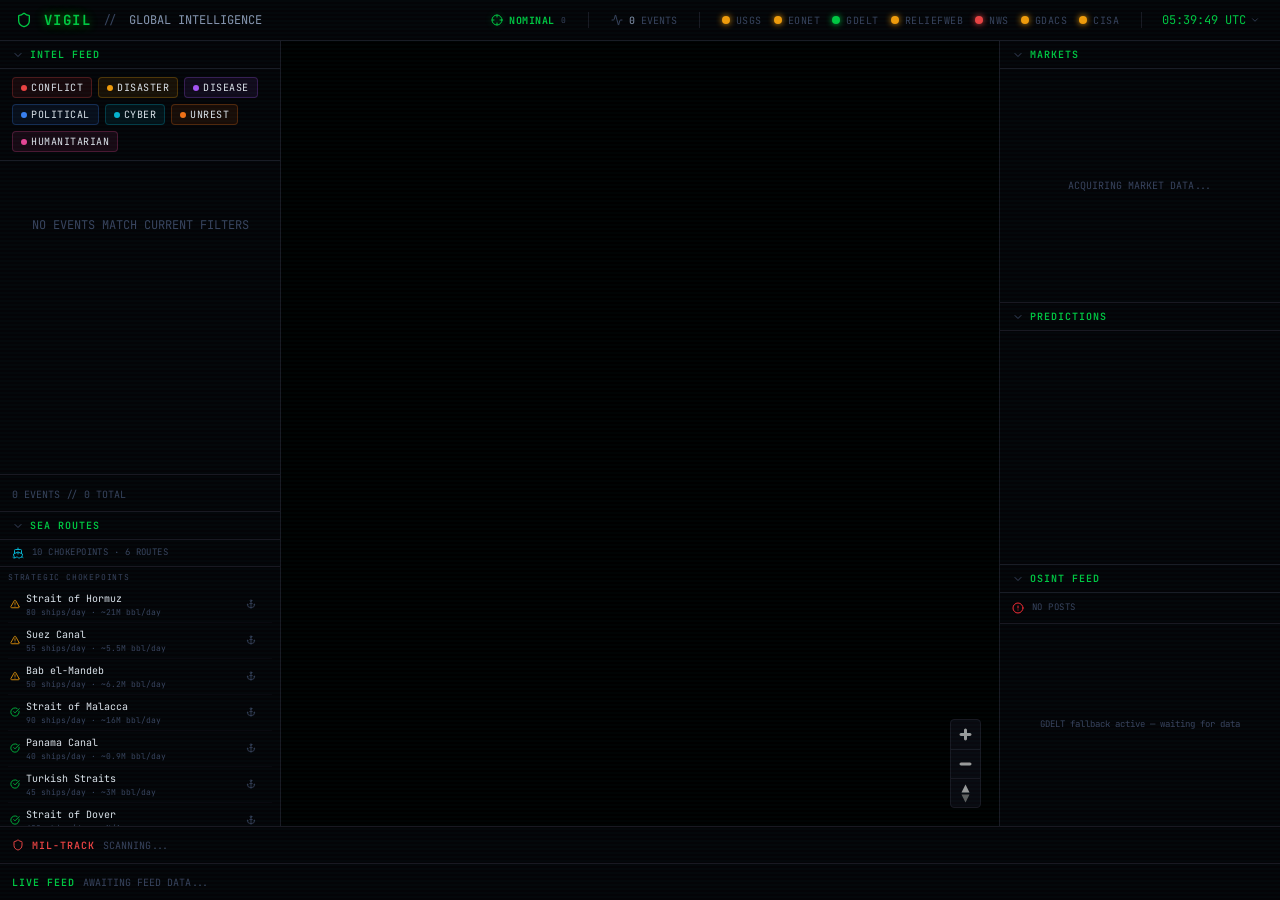
==== commit 2dabcb5b: "Deploy VIGIL: data quality fixes + interactive overlays - GDELT: 6 category-specific queries, CORS p" ====
--- a/vigil/index.html
+++ b/vigil/index.html
@@ -11,8 +11,8 @@
       href="https://fonts.googleapis.com/css2?family=JetBrains+Mono:wght@400;500;600;700&family=Inter:wght@400;500;600;700&display=swap"
       rel="stylesheet"
     />
-    <script type="module" crossorigin src="/vigil/assets/index-C7Ne0vFx.js"></script>
-    <link rel="stylesheet" crossorigin href="/vigil/assets/index-R87Vw1sK.css">
+    <script type="module" crossorigin src="/vigil/assets/index-ByFO5uQd.js"></script>
+    <link rel="stylesheet" crossorigin href="/vigil/assets/index-CKUkf0SC.css">
   </head>
   <body>
     <div id="root"></div>
--- a/vigil/assets/index-CKUkf0SC.css
+++ b/vigil/assets/index-CKUkf0SC.css
@@ -0,0 +1 @@
+.maplibregl-map{font:12px/20px Helvetica Neue,Arial,Helvetica,sans-serif;overflow:hidden;position:relative;-webkit-tap-highlight-color:rgb(0,0,0,0)}.maplibregl-canvas{left:0;position:absolute;top:0}.maplibregl-map:fullscreen{height:100%;width:100%}.maplibregl-ctrl-group button.maplibregl-ctrl-compass{touch-action:none}.maplibregl-canvas-container.maplibregl-interactive,.maplibregl-ctrl-group button.maplibregl-ctrl-compass{cursor:grab;-webkit-user-select:none;-moz-user-select:none;user-select:none}.maplibregl-canvas-container.maplibregl-interactive.maplibregl-track-pointer{cursor:pointer}.maplibregl-canvas-container.maplibregl-interactive:active,.maplibregl-ctrl-group button.maplibregl-ctrl-compass:active{cursor:grabbing}.maplibregl-canvas-container.maplibregl-touch-zoom-rotate,.maplibregl-canvas-container.maplibregl-touch-zoom-rotate .maplibregl-canvas{touch-action:pan-x pan-y}.maplibregl-canvas-container.maplibregl-touch-drag-pan,.maplibregl-canvas-container.maplibregl-touch-drag-pan .maplibregl-canvas{touch-action:pinch-zoom}.maplibregl-canvas-container.maplibregl-touch-zoom-rotate.maplibregl-touch-drag-pan,.maplibregl-canvas-container.maplibregl-touch-zoom-rotate.maplibregl-touch-drag-pan .maplibregl-canvas{touch-action:none}.maplibregl-canvas-container.maplibregl-touch-drag-pan.maplibregl-cooperative-gestures,.maplibregl-canvas-container.maplibregl-touch-drag-pan.maplibregl-cooperative-gestures .maplibregl-canvas{touch-action:pan-x pan-y}.maplibregl-ctrl-bottom-left,.maplibregl-ctrl-bottom-right,.maplibregl-ctrl-top-left,.maplibregl-ctrl-top-right{pointer-events:none;position:absolute;z-index:2}.maplibregl-ctrl-top-left{left:0;top:0}.maplibregl-ctrl-top-right{right:0;top:0}.maplibregl-ctrl-bottom-left{bottom:0;left:0}.maplibregl-ctrl-bottom-right{bottom:0;right:0}.maplibregl-ctrl{clear:both;pointer-events:auto;transform:translate(0)}.maplibregl-ctrl-top-left .maplibregl-ctrl{float:left;margin:10px 0 0 10px}.maplibregl-ctrl-top-right .maplibregl-ctrl{float:right;margin:10px 10px 0 0}.maplibregl-ctrl-bottom-left .maplibregl-ctrl{float:left;margin:0 0 10px 10px}.maplibregl-ctrl-bottom-right .maplibregl-ctrl{float:right;margin:0 10px 10px 0}.maplibregl-ctrl-group{background:#fff;border-radius:4px}.maplibregl-ctrl-group:not(:empty){box-shadow:0 0 0 2px #0000001a}@media(forced-colors:active){.maplibregl-ctrl-group:not(:empty){box-shadow:0 0 0 2px ButtonText}}.maplibregl-ctrl-group button{background-color:transparent;border:0;box-sizing:border-box;cursor:pointer;display:block;height:29px;outline:none;padding:0;width:29px}.maplibregl-ctrl-group button+button{border-top:1px solid #ddd}.maplibregl-ctrl button .maplibregl-ctrl-icon{background-position:50%;background-repeat:no-repeat;display:block;height:100%;width:100%}@media(forced-colors:active){.maplibregl-ctrl-icon{background-color:transparent}.maplibregl-ctrl-group button+button{border-top:1px solid ButtonText}}.maplibregl-ctrl button::-moz-focus-inner{border:0;padding:0}.maplibregl-ctrl-attrib-button:focus,.maplibregl-ctrl-group button:focus{box-shadow:0 0 2px 2px #0096ff}.maplibregl-ctrl button:disabled{cursor:not-allowed}.maplibregl-ctrl button:disabled .maplibregl-ctrl-icon{opacity:.25}@media(hover:hover){.maplibregl-ctrl button:not(:disabled):hover{background-color:#0000000d}}.maplibregl-ctrl button:not(:disabled):active{background-color:#0000000d}.maplibregl-ctrl-group button:focus:focus-visible{box-shadow:0 0 2px 2px #0096ff}.maplibregl-ctrl-group button:focus:not(:focus-visible){box-shadow:none}.maplibregl-ctrl-group button:focus:first-child{border-radius:4px 4px 0 0}.maplibregl-ctrl-group button:focus:last-child{border-radius:0 0 4px 4px}.maplibregl-ctrl-group button:focus:only-child{border-radius:inherit}.maplibregl-ctrl button.maplibregl-ctrl-zoom-out .maplibregl-ctrl-icon{background-image:url("data:image/svg+xml;charset=utf-8,%3Csvg xmlns='http://www.w3.org/2000/svg' width='29' height='29' fill='%23333' viewBox='0 0 29 29'%3E%3Cpath d='M10 13c-.75 0-1.5.75-1.5 1.5S9.25 16 10 16h9c.75 0 1.5-.75 1.5-1.5S19.75 13 19 13z'/%3E%3C/svg%3E")}.maplibregl-ctrl button.maplibregl-ctrl-zoom-in .maplibregl-ctrl-icon{background-image:url("data:image/svg+xml;charset=utf-8,%3Csvg xmlns='http://www.w3.org/2000/svg' width='29' height='29' fill='%23333' viewBox='0 0 29 29'%3E%3Cpath d='M14.5 8.5c-.75 0-1.5.75-1.5 1.5v3h-3c-.75 0-1.5.75-1.5 1.5S9.25 16 10 16h3v3c0 .75.75 1.5 1.5 1.5S16 19.75 16 19v-3h3c.75 0 1.5-.75 1.5-1.5S19.75 13 19 13h-3v-3c0-.75-.75-1.5-1.5-1.5'/%3E%3C/svg%3E")}@media(forced-colors:active){.maplibregl-ctrl button.maplibregl-ctrl-zoom-out .maplibregl-ctrl-icon{background-image:url("data:image/svg+xml;charset=utf-8,%3Csvg xmlns='http://www.w3.org/2000/svg' width='29' height='29' fill='%23fff' viewBox='0 0 29 29'%3E%3Cpath d='M10 13c-.75 0-1.5.75-1.5 1.5S9.25 16 10 16h9c.75 0 1.5-.75 1.5-1.5S19.75 13 19 13z'/%3E%3C/svg%3E")}.maplibregl-ctrl button.maplibregl-ctrl-zoom-in .maplibregl-ctrl-icon{background-image:url("data:image/svg+xml;charset=utf-8,%3Csvg xmlns='http://www.w3.org/2000/svg' width='29' height='29' fill='%23fff' viewBox='0 0 29 29'%3E%3Cpath d='M14.5 8.5c-.75 0-1.5.75-1.5 1.5v3h-3c-.75 0-1.5.75-1.5 1.5S9.25 16 10 16h3v3c0 .75.75 1.5 1.5 1.5S16 19.75 16 19v-3h3c.75 0 1.5-.75 1.5-1.5S19.75 13 19 13h-3v-3c0-.75-.75-1.5-1.5-1.5'/%3E%3C/svg%3E")}}@media(forced-colors:active)and (prefers-color-scheme:light){.maplibregl-ctrl button.maplibregl-ctrl-zoom-out .maplibregl-ctrl-icon{background-image:url("data:image/svg+xml;charset=utf-8,%3Csvg xmlns='http://www.w3.org/2000/svg' width='29' height='29' viewBox='0 0 29 29'%3E%3Cpath d='M10 13c-.75 0-1.5.75-1.5 1.5S9.25 16 10 16h9c.75 0 1.5-.75 1.5-1.5S19.75 13 19 13z'/%3E%3C/svg%3E")}.maplibregl-ctrl button.maplibregl-ctrl-zoom-in .maplibregl-ctrl-icon{background-image:url("data:image/svg+xml;charset=utf-8,%3Csvg xmlns='http://www.w3.org/2000/svg' width='29' height='29' viewBox='0 0 29 29'%3E%3Cpath d='M14.5 8.5c-.75 0-1.5.75-1.5 1.5v3h-3c-.75 0-1.5.75-1.5 1.5S9.25 16 10 16h3v3c0 .75.75 1.5 1.5 1.5S16 19.75 16 19v-3h3c.75 0 1.5-.75 1.5-1.5S19.75 13 19 13h-3v-3c0-.75-.75-1.5-1.5-1.5'/%3E%3C/svg%3E")}}.maplibregl-ctrl button.maplibregl-ctrl-fullscreen .maplibregl-ctrl-icon{background-image:url("data:image/svg+xml;charset=utf-8,%3Csvg xmlns='http://www.w3.org/2000/svg' width='29' height='29' fill='%23333' viewBox='0 0 29 29'%3E%3Cpath d='M24 16v5.5c0 1.75-.75 2.5-2.5 2.5H16v-1l3-1.5-4-5.5 1-1 5.5 4 1.5-3zM6 16l1.5 3 5.5-4 1 1-4 5.5 3 1.5v1H7.5C5.75 24 5 23.25 5 21.5V16zm7-11v1l-3 1.5 4 5.5-1 1-5.5-4L6 13H5V7.5C5 5.75 5.75 5 7.5 5zm11 2.5c0-1.75-.75-2.5-2.5-2.5H16v1l3 1.5-4 5.5 1 1 5.5-4 1.5 3h1z'/%3E%3C/svg%3E")}.maplibregl-ctrl button.maplibregl-ctrl-shrink .maplibregl-ctrl-icon{background-image:url("data:image/svg+xml;charset=utf-8,%3Csvg xmlns='http://www.w3.org/2000/svg' width='29' height='29' viewBox='0 0 29 29'%3E%3Cpath d='M18.5 16c-1.75 0-2.5.75-2.5 2.5V24h1l1.5-3 5.5 4 1-1-4-5.5 3-1.5v-1zM13 18.5c0-1.75-.75-2.5-2.5-2.5H5v1l3 1.5L4 24l1 1 5.5-4 1.5 3h1zm3-8c0 1.75.75 2.5 2.5 2.5H24v-1l-3-1.5L25 5l-1-1-5.5 4L17 5h-1zM10.5 13c1.75 0 2.5-.75 2.5-2.5V5h-1l-1.5 3L5 4 4 5l4 5.5L5 12v1z'/%3E%3C/svg%3E")}@media(forced-colors:active){.maplibregl-ctrl button.maplibregl-ctrl-fullscreen .maplibregl-ctrl-icon{background-image:url("data:image/svg+xml;charset=utf-8,%3Csvg xmlns='http://www.w3.org/2000/svg' width='29' height='29' fill='%23fff' viewBox='0 0 29 29'%3E%3Cpath d='M24 16v5.5c0 1.75-.75 2.5-2.5 2.5H16v-1l3-1.5-4-5.5 1-1 5.5 4 1.5-3zM6 16l1.5 3 5.5-4 1 1-4 5.5 3 1.5v1H7.5C5.75 24 5 23.25 5 21.5V16zm7-11v1l-3 1.5 4 5.5-1 1-5.5-4L6 13H5V7.5C5 5.75 5.75 5 7.5 5zm11 2.5c0-1.75-.75-2.5-2.5-2.5H16v1l3 1.5-4 5.5 1 1 5.5-4 1.5 3h1z'/%3E%3C/svg%3E")}.maplibregl-ctrl button.maplibregl-ctrl-shrink .maplibregl-ctrl-icon{background-image:url("data:image/svg+xml;charset=utf-8,%3Csvg xmlns='http://www.w3.org/2000/svg' width='29' height='29' fill='%23fff' viewBox='0 0 29 29'%3E%3Cpath d='M18.5 16c-1.75 0-2.5.75-2.5 2.5V24h1l1.5-3 5.5 4 1-1-4-5.5 3-1.5v-1zM13 18.5c0-1.75-.75-2.5-2.5-2.5H5v1l3 1.5L4 24l1 1 5.5-4 1.5 3h1zm3-8c0 1.75.75 2.5 2.5 2.5H24v-1l-3-1.5L25 5l-1-1-5.5 4L17 5h-1zM10.5 13c1.75 0 2.5-.75 2.5-2.5V5h-1l-1.5 3L5 4 4 5l4 5.5L5 12v1z'/%3E%3C/svg%3E")}}@media(forced-colors:active)and (prefers-color-scheme:light){.maplibregl-ctrl button.maplibregl-ctrl-fullscreen .maplibregl-ctrl-icon{background-image:url("data:image/svg+xml;charset=utf-8,%3Csvg xmlns='http://www.w3.org/2000/svg' width='29' height='29' viewBox='0 0 29 29'%3E%3Cpath d='M24 16v5.5c0 1.75-.75 2.5-2.5 2.5H16v-1l3-1.5-4-5.5 1-1 5.5 4 1.5-3zM6 16l1.5 3 5.5-4 1 1-4 5.5 3 1.5v1H7.5C5.75 24 5 23.25 5 21.5V16zm7-11v1l-3 1.5 4 5.5-1 1-5.5-4L6 13H5V7.5C5 5.75 5.75 5 7.5 5zm11 2.5c0-1.75-.75-2.5-2.5-2.5H16v1l3 1.5-4 5.5 1 1 5.5-4 1.5 3h1z'/%3E%3C/svg%3E")}.maplibregl-ctrl button.maplibregl-ctrl-shrink .maplibregl-ctrl-icon{background-image:url("data:image/svg+xml;charset=utf-8,%3Csvg xmlns='http://www.w3.org/2000/svg' width='29' height='29' viewBox='0 0 29 29'%3E%3Cpath d='M18.5 16c-1.75 0-2.5.75-2.5 2.5V24h1l1.5-3 5.5 4 1-1-4-5.5 3-1.5v-1zM13 18.5c0-1.75-.75-2.5-2.5-2.5H5v1l3 1.5L4 24l1 1 5.5-4 1.5 3h1zm3-8c0 1.75.75 2.5 2.5 2.5H24v-1l-3-1.5L25 5l-1-1-5.5 4L17 5h-1zM10.5 13c1.75 0 2.5-.75 2.5-2.5V5h-1l-1.5 3L5 4 4 5l4 5.5L5 12v1z'/%3E%3C/svg%3E")}}.maplibregl-ctrl button.maplibregl-ctrl-compass .maplibregl-ctrl-icon{background-image:url("data:image/svg+xml;charset=utf-8,%3Csvg xmlns='http://www.w3.org/2000/svg' width='29' height='29' fill='%23333' viewBox='0 0 29 29'%3E%3Cpath d='m10.5 14 4-8 4 8z'/%3E%3Cpath fill='%23ccc' d='m10.5 16 4 8 4-8z'/%3E%3C/svg%3E")}@media(forced-colors:active){.maplibregl-ctrl button.maplibregl-ctrl-compass .maplibregl-ctrl-icon{background-image:url("data:image/svg+xml;charset=utf-8,%3Csvg xmlns='http://www.w3.org/2000/svg' width='29' height='29' fill='%23fff' viewBox='0 0 29 29'%3E%3Cpath d='m10.5 14 4-8 4 8z'/%3E%3Cpath fill='%23ccc' d='m10.5 16 4 8 4-8z'/%3E%3C/svg%3E")}}@media(forced-colors:active)and (prefers-color-scheme:light){.maplibregl-ctrl button.maplibregl-ctrl-compass .maplibregl-ctrl-icon{background-image:url("data:image/svg+xml;charset=utf-8,%3Csvg xmlns='http://www.w3.org/2000/svg' width='29' height='29' viewBox='0 0 29 29'%3E%3Cpath d='m10.5 14 4-8 4 8z'/%3E%3Cpath fill='%23ccc' d='m10.5 16 4 8 4-8z'/%3E%3C/svg%3E")}}.maplibregl-ctrl button.maplibregl-ctrl-globe .maplibregl-ctrl-icon{background-image:url("data:image/svg+xml;charset=utf-8,%3Csvg xmlns='http://www.w3.org/2000/svg' width='22' height='22' fill='none' stroke='%23333' viewBox='0 0 22 22'%3E%3Ccircle cx='11' cy='11' r='8.5'/%3E%3Cpath d='M17.5 11c0 4.819-3.02 8.5-6.5 8.5S4.5 15.819 4.5 11 7.52 2.5 11 2.5s6.5 3.681 6.5 8.5Z'/%3E%3Cpath d='M13.5 11c0 2.447-.331 4.64-.853 6.206-.262.785-.562 1.384-.872 1.777-.314.399-.58.517-.775.517s-.461-.118-.775-.517c-.31-.393-.61-.992-.872-1.777C8.831 15.64 8.5 13.446 8.5 11s.331-4.64.853-6.206c.262-.785.562-1.384.872-1.777.314-.399.58-.517.775-.517s.461.118.775.517c.31.393.61.992.872 1.777.522 1.565.853 3.76.853 6.206Z'/%3E%3Cpath d='M11 7.5c-1.909 0-3.622-.166-4.845-.428-.616-.132-1.08-.283-1.379-.434a1.3 1.3 0 0 1-.224-.138q.07-.058.224-.138c.299-.151.763-.302 1.379-.434C7.378 5.666 9.091 5.5 11 5.5s3.622.166 4.845.428c.616.132 1.08.283 1.379.434.105.053.177.1.224.138q-.07.058-.224.138c-.299.151-.763.302-1.379.434-1.223.262-2.936.428-4.845.428ZM4.486 6.436ZM11 16.5c-1.909 0-3.622-.166-4.845-.428-.616-.132-1.08-.283-1.379-.434a1.3 1.3 0 0 1-.224-.138 1.3 1.3 0 0 1 .224-.138c.299-.151.763-.302 1.379-.434C7.378 14.666 9.091 14.5 11 14.5s3.622.166 4.845.428c.616.132 1.08.283 1.379.434.105.053.177.1.224.138a1.3 1.3 0 0 1-.224.138c-.299.151-.763.302-1.379.434-1.223.262-2.936.428-4.845.428Zm-6.514-1.064ZM11 12.5c-2.46 0-4.672-.222-6.255-.574-.796-.177-1.406-.38-1.805-.59a1.5 1.5 0 0 1-.39-.272.3.3 0 0 1-.047-.064.3.3 0 0 1 .048-.064c.066-.073.189-.167.389-.272.399-.21 1.009-.413 1.805-.59C6.328 9.722 8.54 9.5 11 9.5s4.672.222 6.256.574c.795.177 1.405.38 1.804.59.2.105.323.2.39.272a.3.3 0 0 1 .047.064.3.3 0 0 1-.048.064 1.4 1.4 0 0 1-.389.272c-.399.21-1.009.413-1.804.59-1.584.352-3.796.574-6.256.574Zm-8.501-1.51v.002zm0 .018v.002zm17.002.002v-.002zm0-.018v-.002z'/%3E%3C/svg%3E")}.maplibregl-ctrl button.maplibregl-ctrl-globe-enabled .maplibregl-ctrl-icon{background-image:url("data:image/svg+xml;charset=utf-8,%3Csvg xmlns='http://www.w3.org/2000/svg' width='22' height='22' fill='none' stroke='%2333b5e5' viewBox='0 0 22 22'%3E%3Ccircle cx='11' cy='11' r='8.5'/%3E%3Cpath d='M17.5 11c0 4.819-3.02 8.5-6.5 8.5S4.5 15.819 4.5 11 7.52 2.5 11 2.5s6.5 3.681 6.5 8.5Z'/%3E%3Cpath d='M13.5 11c0 2.447-.331 4.64-.853 6.206-.262.785-.562 1.384-.872 1.777-.314.399-.58.517-.775.517s-.461-.118-.775-.517c-.31-.393-.61-.992-.872-1.777C8.831 15.64 8.5 13.446 8.5 11s.331-4.64.853-6.206c.262-.785.562-1.384.872-1.777.314-.399.58-.517.775-.517s.461.118.775.517c.31.393.61.992.872 1.777.522 1.565.853 3.76.853 6.206Z'/%3E%3Cpath d='M11 7.5c-1.909 0-3.622-.166-4.845-.428-.616-.132-1.08-.283-1.379-.434a1.3 1.3 0 0 1-.224-.138q.07-.058.224-.138c.299-.151.763-.302 1.379-.434C7.378 5.666 9.091 5.5 11 5.5s3.622.166 4.845.428c.616.132 1.08.283 1.379.434.105.053.177.1.224.138q-.07.058-.224.138c-.299.151-.763.302-1.379.434-1.223.262-2.936.428-4.845.428ZM4.486 6.436ZM11 16.5c-1.909 0-3.622-.166-4.845-.428-.616-.132-1.08-.283-1.379-.434a1.3 1.3 0 0 1-.224-.138 1.3 1.3 0 0 1 .224-.138c.299-.151.763-.302 1.379-.434C7.378 14.666 9.091 14.5 11 14.5s3.622.166 4.845.428c.616.132 1.08.283 1.379.434.105.053.177.1.224.138a1.3 1.3 0 0 1-.224.138c-.299.151-.763.302-1.379.434-1.223.262-2.936.428-4.845.428Zm-6.514-1.064ZM11 12.5c-2.46 0-4.672-.222-6.255-.574-.796-.177-1.406-.38-1.805-.59a1.5 1.5 0 0 1-.39-.272.3.3 0 0 1-.047-.064.3.3 0 0 1 .048-.064c.066-.073.189-.167.389-.272.399-.21 1.009-.413 1.805-.59C6.328 9.722 8.54 9.5 11 9.5s4.672.222 6.256.574c.795.177 1.405.38 1.804.59.2.105.323.2.39.272a.3.3 0 0 1 .047.064.3.3 0 0 1-.048.064 1.4 1.4 0 0 1-.389.272c-.399.21-1.009.413-1.804.59-1.584.352-3.796.574-6.256.574Zm-8.501-1.51v.002zm0 .018v.002zm17.002.002v-.002zm0-.018v-.002z'/%3E%3C/svg%3E")}.maplibregl-ctrl button.maplibregl-ctrl-terrain .maplibregl-ctrl-icon{background-image:url("data:image/svg+xml;charset=utf-8,%3Csvg xmlns='http://www.w3.org/2000/svg' width='22' height='22' fill='%23333' viewBox='0 0 22 22'%3E%3Cpath d='m1.754 13.406 4.453-4.851 3.09 3.09 3.281 3.277.969-.969-3.309-3.312 3.844-4.121 6.148 6.886h1.082v-.855l-7.207-8.07-4.84 5.187L6.169 6.57l-5.48 5.965v.871ZM.688 16.844h20.625v1.375H.688Zm0 0'/%3E%3C/svg%3E")}.maplibregl-ctrl button.maplibregl-ctrl-terrain-enabled .maplibregl-ctrl-icon{background-image:url("data:image/svg+xml;charset=utf-8,%3Csvg xmlns='http://www.w3.org/2000/svg' width='22' height='22' fill='%2333b5e5' viewBox='0 0 22 22'%3E%3Cpath d='m1.754 13.406 4.453-4.851 3.09 3.09 3.281 3.277.969-.969-3.309-3.312 3.844-4.121 6.148 6.886h1.082v-.855l-7.207-8.07-4.84 5.187L6.169 6.57l-5.48 5.965v.871ZM.688 16.844h20.625v1.375H.688Zm0 0'/%3E%3C/svg%3E")}.maplibregl-ctrl button.maplibregl-ctrl-geolocate .maplibregl-ctrl-icon{background-image:url("data:image/svg+xml;charset=utf-8,%3Csvg xmlns='http://www.w3.org/2000/svg' width='29' height='29' fill='%23333' viewBox='0 0 20 20'%3E%3Cpath d='M10 4C9 4 9 5 9 5v.1A5 5 0 0 0 5.1 9H5s-1 0-1 1 1 1 1 1h.1A5 5 0 0 0 9 14.9v.1s0 1 1 1 1-1 1-1v-.1a5 5 0 0 0 3.9-3.9h.1s1 0 1-1-1-1-1-1h-.1A5 5 0 0 0 11 5.1V5s0-1-1-1m0 2.5a3.5 3.5 0 1 1 0 7 3.5 3.5 0 1 1 0-7'/%3E%3Ccircle cx='10' cy='10' r='2'/%3E%3C/svg%3E")}.maplibregl-ctrl button.maplibregl-ctrl-geolocate:disabled .maplibregl-ctrl-icon{background-image:url("data:image/svg+xml;charset=utf-8,%3Csvg xmlns='http://www.w3.org/2000/svg' width='29' height='29' fill='%23aaa' viewBox='0 0 20 20'%3E%3Cpath d='M10 4C9 4 9 5 9 5v.1A5 5 0 0 0 5.1 9H5s-1 0-1 1 1 1 1 1h.1A5 5 0 0 0 9 14.9v.1s0 1 1 1 1-1 1-1v-.1a5 5 0 0 0 3.9-3.9h.1s1 0 1-1-1-1-1-1h-.1A5 5 0 0 0 11 5.1V5s0-1-1-1m0 2.5a3.5 3.5 0 1 1 0 7 3.5 3.5 0 1 1 0-7'/%3E%3Ccircle cx='10' cy='10' r='2'/%3E%3Cpath fill='red' d='m14 5 1 1-9 9-1-1z'/%3E%3C/svg%3E")}.maplibregl-ctrl button.maplibregl-ctrl-geolocate.maplibregl-ctrl-geolocate-active .maplibregl-ctrl-icon{background-image:url("data:image/svg+xml;charset=utf-8,%3Csvg xmlns='http://www.w3.org/2000/svg' width='29' height='29' fill='%2333b5e5' viewBox='0 0 20 20'%3E%3Cpath d='M10 4C9 4 9 5 9 5v.1A5 5 0 0 0 5.1 9H5s-1 0-1 1 1 1 1 1h.1A5 5 0 0 0 9 14.9v.1s0 1 1 1 1-1 1-1v-.1a5 5 0 0 0 3.9-3.9h.1s1 0 1-1-1-1-1-1h-.1A5 5 0 0 0 11 5.1V5s0-1-1-1m0 2.5a3.5 3.5 0 1 1 0 7 3.5 3.5 0 1 1 0-7'/%3E%3Ccircle cx='10' cy='10' r='2'/%3E%3C/svg%3E")}.maplibregl-ctrl button.maplibregl-ctrl-geolocate.maplibregl-ctrl-geolocate-active-error .maplibregl-ctrl-icon{background-image:url("data:image/svg+xml;charset=utf-8,%3Csvg xmlns='http://www.w3.org/2000/svg' width='29' height='29' fill='%23e58978' viewBox='0 0 20 20'%3E%3Cpath d='M10 4C9 4 9 5 9 5v.1A5 5 0 0 0 5.1 9H5s-1 0-1 1 1 1 1 1h.1A5 5 0 0 0 9 14.9v.1s0 1 1 1 1-1 1-1v-.1a5 5 0 0 0 3.9-3.9h.1s1 0 1-1-1-1-1-1h-.1A5 5 0 0 0 11 5.1V5s0-1-1-1m0 2.5a3.5 3.5 0 1 1 0 7 3.5 3.5 0 1 1 0-7'/%3E%3Ccircle cx='10' cy='10' r='2'/%3E%3C/svg%3E")}.maplibregl-ctrl button.maplibregl-ctrl-geolocate.maplibregl-ctrl-geolocate-background .maplibregl-ctrl-icon{background-image:url("data:image/svg+xml;charset=utf-8,%3Csvg xmlns='http://www.w3.org/2000/svg' width='29' height='29' fill='%2333b5e5' viewBox='0 0 20 20'%3E%3Cpath d='M10 4C9 4 9 5 9 5v.1A5 5 0 0 0 5.1 9H5s-1 0-1 1 1 1 1 1h.1A5 5 0 0 0 9 14.9v.1s0 1 1 1 1-1 1-1v-.1a5 5 0 0 0 3.9-3.9h.1s1 0 1-1-1-1-1-1h-.1A5 5 0 0 0 11 5.1V5s0-1-1-1m0 2.5a3.5 3.5 0 1 1 0 7 3.5 3.5 0 1 1 0-7'/%3E%3C/svg%3E")}.maplibregl-ctrl button.maplibregl-ctrl-geolocate.maplibregl-ctrl-geolocate-background-error .maplibregl-ctrl-icon{background-image:url("data:image/svg+xml;charset=utf-8,%3Csvg xmlns='http://www.w3.org/2000/svg' width='29' height='29' fill='%23e54e33' viewBox='0 0 20 20'%3E%3Cpath d='M10 4C9 4 9 5 9 5v.1A5 5 0 0 0 5.1 9H5s-1 0-1 1 1 1 1 1h.1A5 5 0 0 0 9 14.9v.1s0 1 1 1 1-1 1-1v-.1a5 5 0 0 0 3.9-3.9h.1s1 0 1-1-1-1-1-1h-.1A5 5 0 0 0 11 5.1V5s0-1-1-1m0 2.5a3.5 3.5 0 1 1 0 7 3.5 3.5 0 1 1 0-7'/%3E%3C/svg%3E")}.maplibregl-ctrl button.maplibregl-ctrl-geolocate.maplibregl-ctrl-geolocate-waiting .maplibregl-ctrl-icon{animation:maplibregl-spin 2s linear infinite}@media(forced-colors:active){.maplibregl-ctrl button.maplibregl-ctrl-geolocate .maplibregl-ctrl-icon{background-image:url("data:image/svg+xml;charset=utf-8,%3Csvg xmlns='http://www.w3.org/2000/svg' width='29' height='29' fill='%23fff' viewBox='0 0 20 20'%3E%3Cpath d='M10 4C9 4 9 5 9 5v.1A5 5 0 0 0 5.1 9H5s-1 0-1 1 1 1 1 1h.1A5 5 0 0 0 9 14.9v.1s0 1 1 1 1-1 1-1v-.1a5 5 0 0 0 3.9-3.9h.1s1 0 1-1-1-1-1-1h-.1A5 5 0 0 0 11 5.1V5s0-1-1-1m0 2.5a3.5 3.5 0 1 1 0 7 3.5 3.5 0 1 1 0-7'/%3E%3Ccircle cx='10' cy='10' r='2'/%3E%3C/svg%3E")}.maplibregl-ctrl button.maplibregl-ctrl-geolocate:disabled .maplibregl-ctrl-icon{background-image:url("data:image/svg+xml;charset=utf-8,%3Csvg xmlns='http://www.w3.org/2000/svg' width='29' height='29' fill='%23999' viewBox='0 0 20 20'%3E%3Cpath d='M10 4C9 4 9 5 9 5v.1A5 5 0 0 0 5.1 9H5s-1 0-1 1 1 1 1 1h.1A5 5 0 0 0 9 14.9v.1s0 1 1 1 1-1 1-1v-.1a5 5 0 0 0 3.9-3.9h.1s1 0 1-1-1-1-1-1h-.1A5 5 0 0 0 11 5.1V5s0-1-1-1m0 2.5a3.5 3.5 0 1 1 0 7 3.5 3.5 0 1 1 0-7'/%3E%3Ccircle cx='10' cy='10' r='2'/%3E%3Cpath fill='red' d='m14 5 1 1-9 9-1-1z'/%3E%3C/svg%3E")}.maplibregl-ctrl button.maplibregl-ctrl-geolocate.maplibregl-ctrl-geolocate-active .maplibregl-ctrl-icon{background-image:url("data:image/svg+xml;charset=utf-8,%3Csvg xmlns='http://www.w3.org/2000/svg' width='29' height='29' fill='%2333b5e5' viewBox='0 0 20 20'%3E%3Cpath d='M10 4C9 4 9 5 9 5v.1A5 5 0 0 0 5.1 9H5s-1 0-1 1 1 1 1 1h.1A5 5 0 0 0 9 14.9v.1s0 1 1 1 1-1 1-1v-.1a5 5 0 0 0 3.9-3.9h.1s1 0 1-1-1-1-1-1h-.1A5 5 0 0 0 11 5.1V5s0-1-1-1m0 2.5a3.5 3.5 0 1 1 0 7 3.5 3.5 0 1 1 0-7'/%3E%3Ccircle cx='10' cy='10' r='2'/%3E%3C/svg%3E")}.maplibregl-ctrl button.maplibregl-ctrl-geolocate.maplibregl-ctrl-geolocate-active-error .maplibregl-ctrl-icon{background-image:url("data:image/svg+xml;charset=utf-8,%3Csvg xmlns='http://www.w3.org/2000/svg' width='29' height='29' fill='%23e58978' viewBox='0 0 20 20'%3E%3Cpath d='M10 4C9 4 9 5 9 5v.1A5 5 0 0 0 5.1 9H5s-1 0-1 1 1 1 1 1h.1A5 5 0 0 0 9 14.9v.1s0 1 1 1 1-1 1-1v-.1a5 5 0 0 0 3.9-3.9h.1s1 0 1-1-1-1-1-1h-.1A5 5 0 0 0 11 5.1V5s0-1-1-1m0 2.5a3.5 3.5 0 1 1 0 7 3.5 3.5 0 1 1 0-7'/%3E%3Ccircle cx='10' cy='10' r='2'/%3E%3C/svg%3E")}.maplibregl-ctrl button.maplibregl-ctrl-geolocate.maplibregl-ctrl-geolocate-background .maplibregl-ctrl-icon{background-image:url("data:image/svg+xml;charset=utf-8,%3Csvg xmlns='http://www.w3.org/2000/svg' width='29' height='29' fill='%2333b5e5' viewBox='0 0 20 20'%3E%3Cpath d='M10 4C9 4 9 5 9 5v.1A5 5 0 0 0 5.1 9H5s-1 0-1 1 1 1 1 1h.1A5 5 0 0 0 9 14.9v.1s0 1 1 1 1-1 1-1v-.1a5 5 0 0 0 3.9-3.9h.1s1 0 1-1-1-1-1-1h-.1A5 5 0 0 0 11 5.1V5s0-1-1-1m0 2.5a3.5 3.5 0 1 1 0 7 3.5 3.5 0 1 1 0-7'/%3E%3C/svg%3E")}.maplibregl-ctrl button.maplibregl-ctrl-geolocate.maplibregl-ctrl-geolocate-background-error .maplibregl-ctrl-icon{background-image:url("data:image/svg+xml;charset=utf-8,%3Csvg xmlns='http://www.w3.org/2000/svg' width='29' height='29' fill='%23e54e33' viewBox='0 0 20 20'%3E%3Cpath d='M10 4C9 4 9 5 9 5v.1A5 5 0 0 0 5.1 9H5s-1 0-1 1 1 1 1 1h.1A5 5 0 0 0 9 14.9v.1s0 1 1 1 1-1 1-1v-.1a5 5 0 0 0 3.9-3.9h.1s1 0 1-1-1-1-1-1h-.1A5 5 0 0 0 11 5.1V5s0-1-1-1m0 2.5a3.5 3.5 0 1 1 0 7 3.5 3.5 0 1 1 0-7'/%3E%3C/svg%3E")}}@media(forced-colors:active)and (prefers-color-scheme:light){.maplibregl-ctrl button.maplibregl-ctrl-geolocate .maplibregl-ctrl-icon{background-image:url("data:image/svg+xml;charset=utf-8,%3Csvg xmlns='http://www.w3.org/2000/svg' width='29' height='29' viewBox='0 0 20 20'%3E%3Cpath d='M10 4C9 4 9 5 9 5v.1A5 5 0 0 0 5.1 9H5s-1 0-1 1 1 1 1 1h.1A5 5 0 0 0 9 14.9v.1s0 1 1 1 1-1 1-1v-.1a5 5 0 0 0 3.9-3.9h.1s1 0 1-1-1-1-1-1h-.1A5 5 0 0 0 11 5.1V5s0-1-1-1m0 2.5a3.5 3.5 0 1 1 0 7 3.5 3.5 0 1 1 0-7'/%3E%3Ccircle cx='10' cy='10' r='2'/%3E%3C/svg%3E")}.maplibregl-ctrl button.maplibregl-ctrl-geolocate:disabled .maplibregl-ctrl-icon{background-image:url("data:image/svg+xml;charset=utf-8,%3Csvg xmlns='http://www.w3.org/2000/svg' width='29' height='29' fill='%23666' viewBox='0 0 20 20'%3E%3Cpath d='M10 4C9 4 9 5 9 5v.1A5 5 0 0 0 5.1 9H5s-1 0-1 1 1 1 1 1h.1A5 5 0 0 0 9 14.9v.1s0 1 1 1 1-1 1-1v-.1a5 5 0 0 0 3.9-3.9h.1s1 0 1-1-1-1-1-1h-.1A5 5 0 0 0 11 5.1V5s0-1-1-1m0 2.5a3.5 3.5 0 1 1 0 7 3.5 3.5 0 1 1 0-7'/%3E%3Ccircle cx='10' cy='10' r='2'/%3E%3Cpath fill='red' d='m14 5 1 1-9 9-1-1z'/%3E%3C/svg%3E")}}@keyframes maplibregl-spin{0%{transform:rotate(0)}to{transform:rotate(1turn)}}a.maplibregl-ctrl-logo{background-image:url("data:image/svg+xml;charset=utf-8,%3Csvg xmlns='http://www.w3.org/2000/svg' width='88' height='23' fill='none'%3E%3Cpath fill='%23000' fill-opacity='.4' fill-rule='evenodd' d='M17.408 16.796h-1.827l2.501-12.095h.198l3.324 6.533.988 2.19.988-2.19 3.258-6.533h.181l2.6 12.095h-1.81l-1.218-5.644-.362-1.71-.658 1.71-2.929 5.644h-.098l-2.914-5.644-.757-1.71-.345 1.71zm1.958-3.42-.726 3.663a1.255 1.255 0 0 1-1.232 1.011h-1.827a1.255 1.255 0 0 1-1.229-1.509l2.501-12.095a1.255 1.255 0 0 1 1.23-1.001h.197a1.25 1.25 0 0 1 1.12.685l3.19 6.273 3.125-6.263a1.25 1.25 0 0 1 1.123-.695h.181a1.255 1.255 0 0 1 1.227.991l1.443 6.71a5 5 0 0 1 .314-.787l.009-.016a4.6 4.6 0 0 1 1.777-1.887c.782-.46 1.668-.667 2.611-.667a4.6 4.6 0 0 1 1.7.32l.306.134c.21-.16.474-.256.759-.256h1.694a1.255 1.255 0 0 1 1.212.925 1.255 1.255 0 0 1 1.212-.925h1.711c.284 0 .545.094.755.252.613-.3 1.312-.45 2.075-.45 1.356 0 2.557.445 3.482 1.4q.47.48.763 1.064V4.701a1.255 1.255 0 0 1 1.255-1.255h1.86A1.255 1.255 0 0 1 54.44 4.7v9.194h2.217c.19 0 .37.043.532.118v-4.77c0-.356.147-.678.385-.906a2.42 2.42 0 0 1-.682-1.71c0-.665.267-1.253.735-1.7a2.45 2.45 0 0 1 1.722-.674 2.43 2.43 0 0 1 1.705.675q.318.302.504.683V4.7a1.255 1.255 0 0 1 1.255-1.255h1.744A1.255 1.255 0 0 1 65.812 4.7v3.335a4.8 4.8 0 0 1 1.526-.246c.938 0 1.817.214 2.59.69a4.47 4.47 0 0 1 1.67 1.743v-.98a1.255 1.255 0 0 1 1.256-1.256h1.777c.233 0 .451.064.639.174a3.4 3.4 0 0 1 1.567-.372c.346 0 .861.02 1.285.232a1.25 1.25 0 0 1 .689 1.004 4.7 4.7 0 0 1 .853-.588c.795-.44 1.675-.647 2.61-.647 1.385 0 2.65.39 3.525 1.396.836.938 1.168 2.173 1.168 3.528q-.001.515-.056 1.051a1.255 1.255 0 0 1-.947 1.09l.408.952a1.255 1.255 0 0 1-.477 1.552c-.418.268-.92.463-1.458.612-.613.171-1.304.244-2.049.244-1.06 0-2.043-.207-2.886-.698l-.015-.008c-.798-.48-1.419-1.135-1.818-1.963l-.004-.008a5.8 5.8 0 0 1-.548-2.512q0-.429.053-.843a1.3 1.3 0 0 1-.333-.086l-.166-.004c-.223 0-.426.062-.643.228-.03.024-.142.139-.142.59v3.883a1.255 1.255 0 0 1-1.256 1.256h-1.777a1.255 1.255 0 0 1-1.256-1.256V15.69l-.032.057a4.8 4.8 0 0 1-1.86 1.833 5.04 5.04 0 0 1-2.484.634 4.5 4.5 0 0 1-1.935-.424 1.25 1.25 0 0 1-.764.258h-1.71a1.255 1.255 0 0 1-1.256-1.255V7.687a2.4 2.4 0 0 1-.428.625c.253.23.412.561.412.93v7.553a1.255 1.255 0 0 1-1.256 1.255h-1.843a1.25 1.25 0 0 1-.894-.373c-.228.23-.544.373-.894.373H51.32a1.255 1.255 0 0 1-1.256-1.255v-1.251l-.061.117a4.7 4.7 0 0 1-1.782 1.884 4.77 4.77 0 0 1-2.485.67 5.6 5.6 0 0 1-1.485-.188l.009 2.764a1.255 1.255 0 0 1-1.255 1.259h-1.729a1.255 1.255 0 0 1-1.255-1.255v-3.537a1.255 1.255 0 0 1-1.167.793h-1.679a1.25 1.25 0 0 1-.77-.263 4.5 4.5 0 0 1-1.945.429c-.885 0-1.724-.21-2.495-.632l-.017-.01a5 5 0 0 1-1.081-.836 1.255 1.255 0 0 1-1.254 1.312h-1.81a1.255 1.255 0 0 1-1.228-.99l-.782-3.625-2.044 3.939a1.25 1.25 0 0 1-1.115.676h-.098a1.25 1.25 0 0 1-1.116-.68l-2.061-3.994zM35.92 16.63l.207-.114.223-.15q.493-.356.735-.785l.061-.118.033 1.332h1.678V9.242h-1.694l-.033 1.267q-.133-.329-.526-.658l-.032-.028a3.2 3.2 0 0 0-.668-.428l-.27-.12a3.3 3.3 0 0 0-1.235-.23q-1.136-.001-1.974.493a3.36 3.36 0 0 0-1.3 1.382q-.445.89-.444 2.074 0 1.2.51 2.107a3.8 3.8 0 0 0 1.382 1.381 3.9 3.9 0 0 0 1.893.477q.795 0 1.455-.33zm-2.789-5.38q-.576.675-.575 1.762 0 1.102.559 1.794.576.675 1.645.675a2.25 2.25 0 0 0 .934-.19 2.2 2.2 0 0 0 .468-.29l.178-.161a2.2 2.2 0 0 0 .397-.561q.244-.5.244-1.15v-.115q0-.708-.296-1.267l-.043-.077a2.2 2.2 0 0 0-.633-.709l-.13-.086-.047-.028a2.1 2.1 0 0 0-1.073-.285q-1.052 0-1.629.692zm2.316 2.706c.163-.17.28-.407.28-.83v-.114c0-.292-.06-.508-.15-.68a.96.96 0 0 0-.353-.389.85.85 0 0 0-.464-.127c-.4 0-.56.114-.664.239l-.01.012c-.148.174-.275.45-.275.945 0 .506.122.801.27.99.097.11.266.224.68.224.303 0 .504-.09.687-.269zm7.545 1.705a2.6 2.6 0 0 0 .331.423q.319.33.755.548l.173.074q.65.255 1.49.255 1.02 0 1.844-.493a3.45 3.45 0 0 0 1.316-1.4q.493-.904.493-2.089 0-1.909-.988-2.913-.988-1.02-2.584-1.02-.898 0-1.575.347a3 3 0 0 0-.415.262l-.199.166a3.4 3.4 0 0 0-.64.82V9.242h-1.712v11.553h1.729l-.017-5.134zm.53-1.138q.206.29.48.5l.155.11.053.034q.51.296 1.119.297 1.07 0 1.645-.675.577-.69.576-1.762 0-1.119-.576-1.777-.558-.675-1.645-.675-.435 0-.835.16a2 2 0 0 0-.284.136 2 2 0 0 0-.363.254 2.2 2.2 0 0 0-.46.569l-.082.162a2.6 2.6 0 0 0-.213 1.072v.115q0 .707.296 1.267l.135.211zm.964-.818a1.1 1.1 0 0 0 .367.385.94.94 0 0 0 .476.118c.423 0 .59-.117.687-.23.159-.194.28-.478.28-.95 0-.53-.133-.8-.266-.952l-.021-.025c-.078-.094-.231-.221-.68-.221a1 1 0 0 0-.503.135l-.012.007a.86.86 0 0 0-.335.343c-.073.133-.132.324-.132.614v.115a1.4 1.4 0 0 0 .14.66zm15.7-6.222q.347-.346.346-.856a1.05 1.05 0 0 0-.345-.79 1.18 1.18 0 0 0-.84-.329q-.51 0-.855.33a1.05 1.05 0 0 0-.346.79q0 .51.346.855.345.346.856.346.51 0 .839-.346zm4.337 9.314.033-1.332q.191.403.59.747l.098.081a4 4 0 0 0 .316.224l.223.122a3.2 3.2 0 0 0 1.44.322 3.8 3.8 0 0 0 1.875-.477 3.5 3.5 0 0 0 1.382-1.366q.527-.89.526-2.09 0-1.184-.444-2.073a3.24 3.24 0 0 0-1.283-1.399q-.823-.51-1.942-.51a3.5 3.5 0 0 0-1.527.344l-.086.043-.165.09a3 3 0 0 0-.33.214q-.432.315-.656.707a2 2 0 0 0-.099.198l.082-1.283V4.701h-1.744v12.095zm.473-2.509a2.5 2.5 0 0 0 .566.7q.117.098.245.18l.144.08a2.1 2.1 0 0 0 .975.232q1.07 0 1.645-.675.576-.69.576-1.778 0-1.102-.576-1.777-.56-.691-1.645-.692a2.2 2.2 0 0 0-1.015.235q-.22.113-.415.282l-.15.142a2.1 2.1 0 0 0-.42.594q-.223.479-.223 1.1v.115q0 .705.293 1.26zm2.616-.293c.157-.191.28-.479.28-.967 0-.51-.13-.79-.276-.961l-.021-.026c-.082-.1-.232-.225-.67-.225a.87.87 0 0 0-.681.279l-.012.011c-.154.155-.274.38-.274.807v.115c0 .285.057.499.144.669a1.1 1.1 0 0 0 .367.405c.137.082.28.123.455.123.423 0 .59-.118.686-.23zm8.266-3.013q.345-.13.724-.14l.069-.002q.493 0 .642.099l.247-1.794q-.196-.099-.717-.099a2.3 2.3 0 0 0-.545.063 2 2 0 0 0-.411.148 2.2 2.2 0 0 0-.4.249 2.5 2.5 0 0 0-.485.499 2.7 2.7 0 0 0-.32.581l-.05.137v-1.48h-1.778v7.553h1.777v-3.884q0-.546.159-.943a1.5 1.5 0 0 1 .466-.636 2.5 2.5 0 0 1 .399-.253 2 2 0 0 1 .224-.099zm9.784 2.656.05-.922q0-1.743-.856-2.698-.838-.97-2.584-.97-1.119-.001-2.007.493a3.46 3.46 0 0 0-1.4 1.382q-.493.906-.493 2.106 0 1.07.428 1.975.428.89 1.332 1.432.906.526 2.255.526.973 0 1.668-.185l.044-.012.135-.04q.613-.184.984-.421l-.542-1.267q-.3.162-.642.274l-.297.087q-.51.131-1.3.131-.954 0-1.497-.444a1.6 1.6 0 0 1-.192-.193q-.366-.44-.512-1.234l-.004-.021zm-5.427-1.256-.003.022h3.752v-.138q-.011-.727-.288-1.118a1 1 0 0 0-.156-.176q-.46-.428-1.316-.428-.986 0-1.494.604-.379.45-.494 1.234zm-27.053 2.77V4.7h-1.86v12.095h5.333V15.15zm7.103-5.908v7.553h-1.843V9.242h1.843z'/%3E%3Cpath fill='%23fff' d='m19.63 11.151-.757-1.71-.345 1.71-1.12 5.644h-1.827L18.083 4.7h.197l3.325 6.533.988 2.19.988-2.19L26.839 4.7h.181l2.6 12.095h-1.81l-1.218-5.644-.362-1.71-.658 1.71-2.93 5.644h-.098l-2.913-5.644zm14.836 5.81q-1.02 0-1.893-.478a3.8 3.8 0 0 1-1.381-1.382q-.51-.906-.51-2.106 0-1.185.444-2.074a3.36 3.36 0 0 1 1.3-1.382q.839-.494 1.974-.494a3.3 3.3 0 0 1 1.234.231 3.3 3.3 0 0 1 .97.575q.396.33.527.659l.033-1.267h1.694v7.553H37.18l-.033-1.332q-.279.593-1.02 1.053a3.17 3.17 0 0 1-1.662.444zm.296-1.482q.938 0 1.58-.642.642-.66.642-1.711v-.115q0-.708-.296-1.267a2.2 2.2 0 0 0-.807-.872 2.1 2.1 0 0 0-1.119-.313q-1.053 0-1.629.692-.575.675-.575 1.76 0 1.103.559 1.795.577.675 1.645.675zm6.521-6.237h1.711v1.4q.906-1.597 2.83-1.597 1.596 0 2.584 1.02.988 1.005.988 2.914 0 1.185-.493 2.09a3.46 3.46 0 0 1-1.316 1.399 3.5 3.5 0 0 1-1.844.493q-.954 0-1.662-.329a2.67 2.67 0 0 1-1.086-.97l.017 5.134h-1.728zm4.048 6.22q1.07 0 1.645-.674.577-.69.576-1.762 0-1.119-.576-1.777-.558-.675-1.645-.675-.592 0-1.12.296-.51.28-.822.823-.296.527-.296 1.234v.115q0 .708.296 1.267.313.543.823.855.51.296 1.119.297z'/%3E%3Cpath fill='%23e1e3e9' d='M51.325 4.7h1.86v10.45h3.473v1.646h-5.333zm7.12 4.542h1.843v7.553h-1.843zm.905-1.415a1.16 1.16 0 0 1-.856-.346 1.17 1.17 0 0 1-.346-.856 1.05 1.05 0 0 1 .346-.79q.346-.329.856-.329.494 0 .839.33a1.05 1.05 0 0 1 .345.79 1.16 1.16 0 0 1-.345.855q-.33.346-.84.346zm7.875 9.133a3.17 3.17 0 0 1-1.662-.444q-.723-.46-1.004-1.053l-.033 1.332h-1.71V4.701h1.743v4.657l-.082 1.283q.279-.658 1.086-1.119a3.5 3.5 0 0 1 1.778-.477q1.119 0 1.942.51a3.24 3.24 0 0 1 1.283 1.4q.445.888.444 2.072 0 1.201-.526 2.09a3.5 3.5 0 0 1-1.382 1.366 3.8 3.8 0 0 1-1.876.477zm-.296-1.481q1.069 0 1.645-.675.577-.69.577-1.778 0-1.102-.577-1.776-.56-.691-1.645-.692a2.12 2.12 0 0 0-1.58.659q-.642.641-.642 1.694v.115q0 .71.296 1.267a2.4 2.4 0 0 0 .807.872 2.1 2.1 0 0 0 1.119.313zm5.927-6.237h1.777v1.481q.263-.757.856-1.217a2.14 2.14 0 0 1 1.349-.46q.527 0 .724.098l-.247 1.794q-.149-.099-.642-.099-.774 0-1.416.494-.626.493-.626 1.58v3.883h-1.777V9.242zm9.534 7.718q-1.35 0-2.255-.526-.904-.543-1.332-1.432a4.6 4.6 0 0 1-.428-1.975q0-1.2.493-2.106a3.46 3.46 0 0 1 1.4-1.382q.889-.495 2.007-.494 1.744 0 2.584.97.855.956.856 2.7 0 .444-.05.92h-5.43q.18 1.005.708 1.45.542.443 1.497.443.79 0 1.3-.131a4 4 0 0 0 .938-.362l.542 1.267q-.411.263-1.119.46-.708.198-1.711.197zm1.596-4.558q.016-1.02-.444-1.432-.46-.428-1.316-.428-1.728 0-1.991 1.86z'/%3E%3Cpath d='M5.074 15.948a.484.657 0 0 0-.486.659v1.84a.484.657 0 0 0 .486.659h4.101a.484.657 0 0 0 .486-.659v-1.84a.484.657 0 0 0-.486-.659zm3.56 1.16H5.617v.838h3.017z' style='fill:%23fff;fill-rule:evenodd;stroke-width:1.03600001'/%3E%3Cg style='stroke-width:1.12603545'%3E%3Cpath d='M-9.408-1.416c-3.833-.025-7.056 2.912-7.08 6.615-.02 3.08 1.653 4.832 3.107 6.268.903.892 1.721 1.74 2.32 2.902l-.525-.004c-.543-.003-.992.304-1.24.639a1.87 1.87 0 0 0-.362 1.121l-.011 1.877c-.003.402.104.787.347 1.125.244.338.688.653 1.23.656l4.142.028c.542.003.99-.306 1.238-.641a1.87 1.87 0 0 0 .363-1.121l.012-1.875a1.87 1.87 0 0 0-.348-1.127c-.243-.338-.688-.653-1.23-.656l-.518-.004c.597-1.145 1.425-1.983 2.348-2.87 1.473-1.414 3.18-3.149 3.2-6.226-.016-3.59-2.923-6.684-6.993-6.707m-.006 1.1v.002c3.274.02 5.92 2.532 5.9 5.6-.017 2.706-1.39 4.026-2.863 5.44-1.034.994-2.118 2.033-2.814 3.633-.018.041-.052.055-.075.065q-.013.004-.02.01a.34.34 0 0 1-.226.084.34.34 0 0 1-.224-.086l-.092-.077c-.699-1.615-1.768-2.669-2.781-3.67-1.454-1.435-2.797-2.762-2.78-5.478.02-3.067 2.7-5.545 5.975-5.523m-.02 2.826c-1.62-.01-2.944 1.315-2.955 2.96-.01 1.646 1.295 2.988 2.916 2.999h.002c1.621.01 2.943-1.316 2.953-2.961.011-1.646-1.294-2.988-2.916-2.998m-.005 1.1c1.017.006 1.829.83 1.822 1.89s-.83 1.874-1.848 1.867c-1.018-.006-1.829-.83-1.822-1.89s.83-1.874 1.848-1.868m-2.155 11.857 4.14.025c.271.002.49.305.487.676l-.013 1.875c-.003.37-.224.67-.495.668l-4.14-.025c-.27-.002-.487-.306-.485-.676l.012-1.875c.003-.37.224-.67.494-.668' style='color:%23000;font-style:normal;font-variant:normal;font-weight:400;font-stretch:normal;font-size:medium;line-height:normal;font-family:sans-serif;font-variant-ligatures:normal;font-variant-position:normal;font-variant-caps:normal;font-variant-numeric:normal;font-variant-alternates:normal;font-feature-settings:normal;text-indent:0;text-align:start;text-decoration:none;text-decoration-line:none;text-decoration-style:solid;text-decoration-color:%23000;letter-spacing:normal;word-spacing:normal;text-transform:none;writing-mode:lr-tb;direction:ltr;text-orientation:mixed;dominant-baseline:auto;baseline-shift:baseline;text-anchor:start;white-space:normal;shape-padding:0;clip-rule:evenodd;display:inline;overflow:visible;visibility:visible;opacity:1;isolation:auto;mix-blend-mode:normal;color-interpolation:sRGB;color-interpolation-filters:linearRGB;solid-color:%23000;solid-opacity:1;vector-effect:none;fill:%23000;fill-opacity:.4;fill-rule:evenodd;stroke:none;stroke-width:2.47727823;stroke-linecap:butt;stroke-linejoin:miter;stroke-miterlimit:4;stroke-dasharray:none;stroke-dashoffset:0;stroke-opacity:1;color-rendering:auto;image-rendering:auto;shape-rendering:auto;text-rendering:auto' transform='translate(15.553 2.85)scale(.88807)'/%3E%3Cpath d='M-9.415-.316C-12.69-.338-15.37 2.14-15.39 5.207c-.017 2.716 1.326 4.041 2.78 5.477 1.013 1 2.081 2.055 2.78 3.67l.092.076a.34.34 0 0 0 .225.086.34.34 0 0 0 .227-.083l.019-.01c.022-.009.057-.024.074-.064.697-1.6 1.78-2.64 2.814-3.634 1.473-1.414 2.847-2.733 2.864-5.44.02-3.067-2.627-5.58-5.901-5.601m-.057 8.784c1.621.011 2.944-1.315 2.955-2.96.01-1.646-1.295-2.988-2.916-2.999-1.622-.01-2.945 1.315-2.955 2.96s1.295 2.989 2.916 3' style='clip-rule:evenodd;fill:%23e1e3e9;fill-opacity:1;fill-rule:evenodd;stroke:none;stroke-width:2.47727823;stroke-miterlimit:4;stroke-dasharray:none;stroke-opacity:.4' transform='translate(15.553 2.85)scale(.88807)'/%3E%3Cpath d='M-11.594 15.465c-.27-.002-.492.297-.494.668l-.012 1.876c-.003.371.214.673.485.675l4.14.027c.271.002.492-.298.495-.668l.012-1.877c.003-.37-.215-.672-.485-.674z' style='clip-rule:evenodd;fill:%23fff;fill-opacity:1;fill-rule:evenodd;stroke:none;stroke-width:2.47727823;stroke-miterlimit:4;stroke-dasharray:none;stroke-opacity:.4' transform='translate(15.553 2.85)scale(.88807)'/%3E%3C/g%3E%3C/svg%3E");background-repeat:no-repeat;cursor:pointer;display:block;height:23px;margin:0 0 -4px -4px;overflow:hidden;width:88px}a.maplibregl-ctrl-logo.maplibregl-compact{width:14px}@media(forced-colors:active){a.maplibregl-ctrl-logo{background-color:transparent;background-image:url("data:image/svg+xml;charset=utf-8,%3Csvg xmlns='http://www.w3.org/2000/svg' width='88' height='23' fill='none'%3E%3Cpath fill='%23000' fill-opacity='.4' fill-rule='evenodd' d='M17.408 16.796h-1.827l2.501-12.095h.198l3.324 6.533.988 2.19.988-2.19 3.258-6.533h.181l2.6 12.095h-1.81l-1.218-5.644-.362-1.71-.658 1.71-2.929 5.644h-.098l-2.914-5.644-.757-1.71-.345 1.71zm1.958-3.42-.726 3.663a1.255 1.255 0 0 1-1.232 1.011h-1.827a1.255 1.255 0 0 1-1.229-1.509l2.501-12.095a1.255 1.255 0 0 1 1.23-1.001h.197a1.25 1.25 0 0 1 1.12.685l3.19 6.273 3.125-6.263a1.25 1.25 0 0 1 1.123-.695h.181a1.255 1.255 0 0 1 1.227.991l1.443 6.71a5 5 0 0 1 .314-.787l.009-.016a4.6 4.6 0 0 1 1.777-1.887c.782-.46 1.668-.667 2.611-.667a4.6 4.6 0 0 1 1.7.32l.306.134c.21-.16.474-.256.759-.256h1.694a1.255 1.255 0 0 1 1.212.925 1.255 1.255 0 0 1 1.212-.925h1.711c.284 0 .545.094.755.252.613-.3 1.312-.45 2.075-.45 1.356 0 2.557.445 3.482 1.4q.47.48.763 1.064V4.701a1.255 1.255 0 0 1 1.255-1.255h1.86A1.255 1.255 0 0 1 54.44 4.7v9.194h2.217c.19 0 .37.043.532.118v-4.77c0-.356.147-.678.385-.906a2.42 2.42 0 0 1-.682-1.71c0-.665.267-1.253.735-1.7a2.45 2.45 0 0 1 1.722-.674 2.43 2.43 0 0 1 1.705.675q.318.302.504.683V4.7a1.255 1.255 0 0 1 1.255-1.255h1.744A1.255 1.255 0 0 1 65.812 4.7v3.335a4.8 4.8 0 0 1 1.526-.246c.938 0 1.817.214 2.59.69a4.47 4.47 0 0 1 1.67 1.743v-.98a1.255 1.255 0 0 1 1.256-1.256h1.777c.233 0 .451.064.639.174a3.4 3.4 0 0 1 1.567-.372c.346 0 .861.02 1.285.232a1.25 1.25 0 0 1 .689 1.004 4.7 4.7 0 0 1 .853-.588c.795-.44 1.675-.647 2.61-.647 1.385 0 2.65.39 3.525 1.396.836.938 1.168 2.173 1.168 3.528q-.001.515-.056 1.051a1.255 1.255 0 0 1-.947 1.09l.408.952a1.255 1.255 0 0 1-.477 1.552c-.418.268-.92.463-1.458.612-.613.171-1.304.244-2.049.244-1.06 0-2.043-.207-2.886-.698l-.015-.008c-.798-.48-1.419-1.135-1.818-1.963l-.004-.008a5.8 5.8 0 0 1-.548-2.512q0-.429.053-.843a1.3 1.3 0 0 1-.333-.086l-.166-.004c-.223 0-.426.062-.643.228-.03.024-.142.139-.142.59v3.883a1.255 1.255 0 0 1-1.256 1.256h-1.777a1.255 1.255 0 0 1-1.256-1.256V15.69l-.032.057a4.8 4.8 0 0 1-1.86 1.833 5.04 5.04 0 0 1-2.484.634 4.5 4.5 0 0 1-1.935-.424 1.25 1.25 0 0 1-.764.258h-1.71a1.255 1.255 0 0 1-1.256-1.255V7.687a2.4 2.4 0 0 1-.428.625c.253.23.412.561.412.93v7.553a1.255 1.255 0 0 1-1.256 1.255h-1.843a1.25 1.25 0 0 1-.894-.373c-.228.23-.544.373-.894.373H51.32a1.255 1.255 0 0 1-1.256-1.255v-1.251l-.061.117a4.7 4.7 0 0 1-1.782 1.884 4.77 4.77 0 0 1-2.485.67 5.6 5.6 0 0 1-1.485-.188l.009 2.764a1.255 1.255 0 0 1-1.255 1.259h-1.729a1.255 1.255 0 0 1-1.255-1.255v-3.537a1.255 1.255 0 0 1-1.167.793h-1.679a1.25 1.25 0 0 1-.77-.263 4.5 4.5 0 0 1-1.945.429c-.885 0-1.724-.21-2.495-.632l-.017-.01a5 5 0 0 1-1.081-.836 1.255 1.255 0 0 1-1.254 1.312h-1.81a1.255 1.255 0 0 1-1.228-.99l-.782-3.625-2.044 3.939a1.25 1.25 0 0 1-1.115.676h-.098a1.25 1.25 0 0 1-1.116-.68l-2.061-3.994zM35.92 16.63l.207-.114.223-.15q.493-.356.735-.785l.061-.118.033 1.332h1.678V9.242h-1.694l-.033 1.267q-.133-.329-.526-.658l-.032-.028a3.2 3.2 0 0 0-.668-.428l-.27-.12a3.3 3.3 0 0 0-1.235-.23q-1.136-.001-1.974.493a3.36 3.36 0 0 0-1.3 1.382q-.445.89-.444 2.074 0 1.2.51 2.107a3.8 3.8 0 0 0 1.382 1.381 3.9 3.9 0 0 0 1.893.477q.795 0 1.455-.33zm-2.789-5.38q-.576.675-.575 1.762 0 1.102.559 1.794.576.675 1.645.675a2.25 2.25 0 0 0 .934-.19 2.2 2.2 0 0 0 .468-.29l.178-.161a2.2 2.2 0 0 0 .397-.561q.244-.5.244-1.15v-.115q0-.708-.296-1.267l-.043-.077a2.2 2.2 0 0 0-.633-.709l-.13-.086-.047-.028a2.1 2.1 0 0 0-1.073-.285q-1.052 0-1.629.692zm2.316 2.706c.163-.17.28-.407.28-.83v-.114c0-.292-.06-.508-.15-.68a.96.96 0 0 0-.353-.389.85.85 0 0 0-.464-.127c-.4 0-.56.114-.664.239l-.01.012c-.148.174-.275.45-.275.945 0 .506.122.801.27.99.097.11.266.224.68.224.303 0 .504-.09.687-.269zm7.545 1.705a2.6 2.6 0 0 0 .331.423q.319.33.755.548l.173.074q.65.255 1.49.255 1.02 0 1.844-.493a3.45 3.45 0 0 0 1.316-1.4q.493-.904.493-2.089 0-1.909-.988-2.913-.988-1.02-2.584-1.02-.898 0-1.575.347a3 3 0 0 0-.415.262l-.199.166a3.4 3.4 0 0 0-.64.82V9.242h-1.712v11.553h1.729l-.017-5.134zm.53-1.138q.206.29.48.5l.155.11.053.034q.51.296 1.119.297 1.07 0 1.645-.675.577-.69.576-1.762 0-1.119-.576-1.777-.558-.675-1.645-.675-.435 0-.835.16a2 2 0 0 0-.284.136 2 2 0 0 0-.363.254 2.2 2.2 0 0 0-.46.569l-.082.162a2.6 2.6 0 0 0-.213 1.072v.115q0 .707.296 1.267l.135.211zm.964-.818a1.1 1.1 0 0 0 .367.385.94.94 0 0 0 .476.118c.423 0 .59-.117.687-.23.159-.194.28-.478.28-.95 0-.53-.133-.8-.266-.952l-.021-.025c-.078-.094-.231-.221-.68-.221a1 1 0 0 0-.503.135l-.012.007a.86.86 0 0 0-.335.343c-.073.133-.132.324-.132.614v.115a1.4 1.4 0 0 0 .14.66zm15.7-6.222q.347-.346.346-.856a1.05 1.05 0 0 0-.345-.79 1.18 1.18 0 0 0-.84-.329q-.51 0-.855.33a1.05 1.05 0 0 0-.346.79q0 .51.346.855.345.346.856.346.51 0 .839-.346zm4.337 9.314.033-1.332q.191.403.59.747l.098.081a4 4 0 0 0 .316.224l.223.122a3.2 3.2 0 0 0 1.44.322 3.8 3.8 0 0 0 1.875-.477 3.5 3.5 0 0 0 1.382-1.366q.527-.89.526-2.09 0-1.184-.444-2.073a3.24 3.24 0 0 0-1.283-1.399q-.823-.51-1.942-.51a3.5 3.5 0 0 0-1.527.344l-.086.043-.165.09a3 3 0 0 0-.33.214q-.432.315-.656.707a2 2 0 0 0-.099.198l.082-1.283V4.701h-1.744v12.095zm.473-2.509a2.5 2.5 0 0 0 .566.7q.117.098.245.18l.144.08a2.1 2.1 0 0 0 .975.232q1.07 0 1.645-.675.576-.69.576-1.778 0-1.102-.576-1.777-.56-.691-1.645-.692a2.2 2.2 0 0 0-1.015.235q-.22.113-.415.282l-.15.142a2.1 2.1 0 0 0-.42.594q-.223.479-.223 1.1v.115q0 .705.293 1.26zm2.616-.293c.157-.191.28-.479.28-.967 0-.51-.13-.79-.276-.961l-.021-.026c-.082-.1-.232-.225-.67-.225a.87.87 0 0 0-.681.279l-.012.011c-.154.155-.274.38-.274.807v.115c0 .285.057.499.144.669a1.1 1.1 0 0 0 .367.405c.137.082.28.123.455.123.423 0 .59-.118.686-.23zm8.266-3.013q.345-.13.724-.14l.069-.002q.493 0 .642.099l.247-1.794q-.196-.099-.717-.099a2.3 2.3 0 0 0-.545.063 2 2 0 0 0-.411.148 2.2 2.2 0 0 0-.4.249 2.5 2.5 0 0 0-.485.499 2.7 2.7 0 0 0-.32.581l-.05.137v-1.48h-1.778v7.553h1.777v-3.884q0-.546.159-.943a1.5 1.5 0 0 1 .466-.636 2.5 2.5 0 0 1 .399-.253 2 2 0 0 1 .224-.099zm9.784 2.656.05-.922q0-1.743-.856-2.698-.838-.97-2.584-.97-1.119-.001-2.007.493a3.46 3.46 0 0 0-1.4 1.382q-.493.906-.493 2.106 0 1.07.428 1.975.428.89 1.332 1.432.906.526 2.255.526.973 0 1.668-.185l.044-.012.135-.04q.613-.184.984-.421l-.542-1.267q-.3.162-.642.274l-.297.087q-.51.131-1.3.131-.954 0-1.497-.444a1.6 1.6 0 0 1-.192-.193q-.366-.44-.512-1.234l-.004-.021zm-5.427-1.256-.003.022h3.752v-.138q-.011-.727-.288-1.118a1 1 0 0 0-.156-.176q-.46-.428-1.316-.428-.986 0-1.494.604-.379.45-.494 1.234zm-27.053 2.77V4.7h-1.86v12.095h5.333V15.15zm7.103-5.908v7.553h-1.843V9.242h1.843z'/%3E%3Cpath fill='%23fff' d='m19.63 11.151-.757-1.71-.345 1.71-1.12 5.644h-1.827L18.083 4.7h.197l3.325 6.533.988 2.19.988-2.19L26.839 4.7h.181l2.6 12.095h-1.81l-1.218-5.644-.362-1.71-.658 1.71-2.93 5.644h-.098l-2.913-5.644zm14.836 5.81q-1.02 0-1.893-.478a3.8 3.8 0 0 1-1.381-1.382q-.51-.906-.51-2.106 0-1.185.444-2.074a3.36 3.36 0 0 1 1.3-1.382q.839-.494 1.974-.494a3.3 3.3 0 0 1 1.234.231 3.3 3.3 0 0 1 .97.575q.396.33.527.659l.033-1.267h1.694v7.553H37.18l-.033-1.332q-.279.593-1.02 1.053a3.17 3.17 0 0 1-1.662.444zm.296-1.482q.938 0 1.58-.642.642-.66.642-1.711v-.115q0-.708-.296-1.267a2.2 2.2 0 0 0-.807-.872 2.1 2.1 0 0 0-1.119-.313q-1.053 0-1.629.692-.575.675-.575 1.76 0 1.103.559 1.795.577.675 1.645.675zm6.521-6.237h1.711v1.4q.906-1.597 2.83-1.597 1.596 0 2.584 1.02.988 1.005.988 2.914 0 1.185-.493 2.09a3.46 3.46 0 0 1-1.316 1.399 3.5 3.5 0 0 1-1.844.493q-.954 0-1.662-.329a2.67 2.67 0 0 1-1.086-.97l.017 5.134h-1.728zm4.048 6.22q1.07 0 1.645-.674.577-.69.576-1.762 0-1.119-.576-1.777-.558-.675-1.645-.675-.592 0-1.12.296-.51.28-.822.823-.296.527-.296 1.234v.115q0 .708.296 1.267.313.543.823.855.51.296 1.119.297z'/%3E%3Cpath fill='%23e1e3e9' d='M51.325 4.7h1.86v10.45h3.473v1.646h-5.333zm7.12 4.542h1.843v7.553h-1.843zm.905-1.415a1.16 1.16 0 0 1-.856-.346 1.17 1.17 0 0 1-.346-.856 1.05 1.05 0 0 1 .346-.79q.346-.329.856-.329.494 0 .839.33a1.05 1.05 0 0 1 .345.79 1.16 1.16 0 0 1-.345.855q-.33.346-.84.346zm7.875 9.133a3.17 3.17 0 0 1-1.662-.444q-.723-.46-1.004-1.053l-.033 1.332h-1.71V4.701h1.743v4.657l-.082 1.283q.279-.658 1.086-1.119a3.5 3.5 0 0 1 1.778-.477q1.119 0 1.942.51a3.24 3.24 0 0 1 1.283 1.4q.445.888.444 2.072 0 1.201-.526 2.09a3.5 3.5 0 0 1-1.382 1.366 3.8 3.8 0 0 1-1.876.477zm-.296-1.481q1.069 0 1.645-.675.577-.69.577-1.778 0-1.102-.577-1.776-.56-.691-1.645-.692a2.12 2.12 0 0 0-1.58.659q-.642.641-.642 1.694v.115q0 .71.296 1.267a2.4 2.4 0 0 0 .807.872 2.1 2.1 0 0 0 1.119.313zm5.927-6.237h1.777v1.481q.263-.757.856-1.217a2.14 2.14 0 0 1 1.349-.46q.527 0 .724.098l-.247 1.794q-.149-.099-.642-.099-.774 0-1.416.494-.626.493-.626 1.58v3.883h-1.777V9.242zm9.534 7.718q-1.35 0-2.255-.526-.904-.543-1.332-1.432a4.6 4.6 0 0 1-.428-1.975q0-1.2.493-2.106a3.46 3.46 0 0 1 1.4-1.382q.889-.495 2.007-.494 1.744 0 2.584.97.855.956.856 2.7 0 .444-.05.92h-5.43q.18 1.005.708 1.45.542.443 1.497.443.79 0 1.3-.131a4 4 0 0 0 .938-.362l.542 1.267q-.411.263-1.119.46-.708.198-1.711.197zm1.596-4.558q.016-1.02-.444-1.432-.46-.428-1.316-.428-1.728 0-1.991 1.86z'/%3E%3Cpath d='M5.074 15.948a.484.657 0 0 0-.486.659v1.84a.484.657 0 0 0 .486.659h4.101a.484.657 0 0 0 .486-.659v-1.84a.484.657 0 0 0-.486-.659zm3.56 1.16H5.617v.838h3.017z' style='fill:%23fff;fill-rule:evenodd;stroke-width:1.03600001'/%3E%3Cg style='stroke-width:1.12603545'%3E%3Cpath d='M-9.408-1.416c-3.833-.025-7.056 2.912-7.08 6.615-.02 3.08 1.653 4.832 3.107 6.268.903.892 1.721 1.74 2.32 2.902l-.525-.004c-.543-.003-.992.304-1.24.639a1.87 1.87 0 0 0-.362 1.121l-.011 1.877c-.003.402.104.787.347 1.125.244.338.688.653 1.23.656l4.142.028c.542.003.99-.306 1.238-.641a1.87 1.87 0 0 0 .363-1.121l.012-1.875a1.87 1.87 0 0 0-.348-1.127c-.243-.338-.688-.653-1.23-.656l-.518-.004c.597-1.145 1.425-1.983 2.348-2.87 1.473-1.414 3.18-3.149 3.2-6.226-.016-3.59-2.923-6.684-6.993-6.707m-.006 1.1v.002c3.274.02 5.92 2.532 5.9 5.6-.017 2.706-1.39 4.026-2.863 5.44-1.034.994-2.118 2.033-2.814 3.633-.018.041-.052.055-.075.065q-.013.004-.02.01a.34.34 0 0 1-.226.084.34.34 0 0 1-.224-.086l-.092-.077c-.699-1.615-1.768-2.669-2.781-3.67-1.454-1.435-2.797-2.762-2.78-5.478.02-3.067 2.7-5.545 5.975-5.523m-.02 2.826c-1.62-.01-2.944 1.315-2.955 2.96-.01 1.646 1.295 2.988 2.916 2.999h.002c1.621.01 2.943-1.316 2.953-2.961.011-1.646-1.294-2.988-2.916-2.998m-.005 1.1c1.017.006 1.829.83 1.822 1.89s-.83 1.874-1.848 1.867c-1.018-.006-1.829-.83-1.822-1.89s.83-1.874 1.848-1.868m-2.155 11.857 4.14.025c.271.002.49.305.487.676l-.013 1.875c-.003.37-.224.67-.495.668l-4.14-.025c-.27-.002-.487-.306-.485-.676l.012-1.875c.003-.37.224-.67.494-.668' style='color:%23000;font-style:normal;font-variant:normal;font-weight:400;font-stretch:normal;font-size:medium;line-height:normal;font-family:sans-serif;font-variant-ligatures:normal;font-variant-position:normal;font-variant-caps:normal;font-variant-numeric:normal;font-variant-alternates:normal;font-feature-settings:normal;text-indent:0;text-align:start;text-decoration:none;text-decoration-line:none;text-decoration-style:solid;text-decoration-color:%23000;letter-spacing:normal;word-spacing:normal;text-transform:none;writing-mode:lr-tb;direction:ltr;text-orientation:mixed;dominant-baseline:auto;baseline-shift:baseline;text-anchor:start;white-space:normal;shape-padding:0;clip-rule:evenodd;display:inline;overflow:visible;visibility:visible;opacity:1;isolation:auto;mix-blend-mode:normal;color-interpolation:sRGB;color-interpolation-filters:linearRGB;solid-color:%23000;solid-opacity:1;vector-effect:none;fill:%23000;fill-opacity:.4;fill-rule:evenodd;stroke:none;stroke-width:2.47727823;stroke-linecap:butt;stroke-linejoin:miter;stroke-miterlimit:4;stroke-dasharray:none;stroke-dashoffset:0;stroke-opacity:1;color-rendering:auto;image-rendering:auto;shape-rendering:auto;text-rendering:auto' transform='translate(15.553 2.85)scale(.88807)'/%3E%3Cpath d='M-9.415-.316C-12.69-.338-15.37 2.14-15.39 5.207c-.017 2.716 1.326 4.041 2.78 5.477 1.013 1 2.081 2.055 2.78 3.67l.092.076a.34.34 0 0 0 .225.086.34.34 0 0 0 .227-.083l.019-.01c.022-.009.057-.024.074-.064.697-1.6 1.78-2.64 2.814-3.634 1.473-1.414 2.847-2.733 2.864-5.44.02-3.067-2.627-5.58-5.901-5.601m-.057 8.784c1.621.011 2.944-1.315 2.955-2.96.01-1.646-1.295-2.988-2.916-2.999-1.622-.01-2.945 1.315-2.955 2.96s1.295 2.989 2.916 3' style='clip-rule:evenodd;fill:%23e1e3e9;fill-opacity:1;fill-rule:evenodd;stroke:none;stroke-width:2.47727823;stroke-miterlimit:4;stroke-dasharray:none;stroke-opacity:.4' transform='translate(15.553 2.85)scale(.88807)'/%3E%3Cpath d='M-11.594 15.465c-.27-.002-.492.297-.494.668l-.012 1.876c-.003.371.214.673.485.675l4.14.027c.271.002.492-.298.495-.668l.012-1.877c.003-.37-.215-.672-.485-.674z' style='clip-rule:evenodd;fill:%23fff;fill-opacity:1;fill-rule:evenodd;stroke:none;stroke-width:2.47727823;stroke-miterlimit:4;stroke-dasharray:none;stroke-opacity:.4' transform='translate(15.553 2.85)scale(.88807)'/%3E%3C/g%3E%3C/svg%3E")}}@media(forced-colors:active)and (prefers-color-scheme:light){a.maplibregl-ctrl-logo{background-image:url("data:image/svg+xml;charset=utf-8,%3Csvg xmlns='http://www.w3.org/2000/svg' width='88' height='23' fill='none'%3E%3Cpath fill='%23000' fill-opacity='.4' fill-rule='evenodd' d='M17.408 16.796h-1.827l2.501-12.095h.198l3.324 6.533.988 2.19.988-2.19 3.258-6.533h.181l2.6 12.095h-1.81l-1.218-5.644-.362-1.71-.658 1.71-2.929 5.644h-.098l-2.914-5.644-.757-1.71-.345 1.71zm1.958-3.42-.726 3.663a1.255 1.255 0 0 1-1.232 1.011h-1.827a1.255 1.255 0 0 1-1.229-1.509l2.501-12.095a1.255 1.255 0 0 1 1.23-1.001h.197a1.25 1.25 0 0 1 1.12.685l3.19 6.273 3.125-6.263a1.25 1.25 0 0 1 1.123-.695h.181a1.255 1.255 0 0 1 1.227.991l1.443 6.71a5 5 0 0 1 .314-.787l.009-.016a4.6 4.6 0 0 1 1.777-1.887c.782-.46 1.668-.667 2.611-.667a4.6 4.6 0 0 1 1.7.32l.306.134c.21-.16.474-.256.759-.256h1.694a1.255 1.255 0 0 1 1.212.925 1.255 1.255 0 0 1 1.212-.925h1.711c.284 0 .545.094.755.252.613-.3 1.312-.45 2.075-.45 1.356 0 2.557.445 3.482 1.4q.47.48.763 1.064V4.701a1.255 1.255 0 0 1 1.255-1.255h1.86A1.255 1.255 0 0 1 54.44 4.7v9.194h2.217c.19 0 .37.043.532.118v-4.77c0-.356.147-.678.385-.906a2.42 2.42 0 0 1-.682-1.71c0-.665.267-1.253.735-1.7a2.45 2.45 0 0 1 1.722-.674 2.43 2.43 0 0 1 1.705.675q.318.302.504.683V4.7a1.255 1.255 0 0 1 1.255-1.255h1.744A1.255 1.255 0 0 1 65.812 4.7v3.335a4.8 4.8 0 0 1 1.526-.246c.938 0 1.817.214 2.59.69a4.47 4.47 0 0 1 1.67 1.743v-.98a1.255 1.255 0 0 1 1.256-1.256h1.777c.233 0 .451.064.639.174a3.4 3.4 0 0 1 1.567-.372c.346 0 .861.02 1.285.232a1.25 1.25 0 0 1 .689 1.004 4.7 4.7 0 0 1 .853-.588c.795-.44 1.675-.647 2.61-.647 1.385 0 2.65.39 3.525 1.396.836.938 1.168 2.173 1.168 3.528q-.001.515-.056 1.051a1.255 1.255 0 0 1-.947 1.09l.408.952a1.255 1.255 0 0 1-.477 1.552c-.418.268-.92.463-1.458.612-.613.171-1.304.244-2.049.244-1.06 0-2.043-.207-2.886-.698l-.015-.008c-.798-.48-1.419-1.135-1.818-1.963l-.004-.008a5.8 5.8 0 0 1-.548-2.512q0-.429.053-.843a1.3 1.3 0 0 1-.333-.086l-.166-.004c-.223 0-.426.062-.643.228-.03.024-.142.139-.142.59v3.883a1.255 1.255 0 0 1-1.256 1.256h-1.777a1.255 1.255 0 0 1-1.256-1.256V15.69l-.032.057a4.8 4.8 0 0 1-1.86 1.833 5.04 5.04 0 0 1-2.484.634 4.5 4.5 0 0 1-1.935-.424 1.25 1.25 0 0 1-.764.258h-1.71a1.255 1.255 0 0 1-1.256-1.255V7.687a2.4 2.4 0 0 1-.428.625c.253.23.412.561.412.93v7.553a1.255 1.255 0 0 1-1.256 1.255h-1.843a1.25 1.25 0 0 1-.894-.373c-.228.23-.544.373-.894.373H51.32a1.255 1.255 0 0 1-1.256-1.255v-1.251l-.061.117a4.7 4.7 0 0 1-1.782 1.884 4.77 4.77 0 0 1-2.485.67 5.6 5.6 0 0 1-1.485-.188l.009 2.764a1.255 1.255 0 0 1-1.255 1.259h-1.729a1.255 1.255 0 0 1-1.255-1.255v-3.537a1.255 1.255 0 0 1-1.167.793h-1.679a1.25 1.25 0 0 1-.77-.263 4.5 4.5 0 0 1-1.945.429c-.885 0-1.724-.21-2.495-.632l-.017-.01a5 5 0 0 1-1.081-.836 1.255 1.255 0 0 1-1.254 1.312h-1.81a1.255 1.255 0 0 1-1.228-.99l-.782-3.625-2.044 3.939a1.25 1.25 0 0 1-1.115.676h-.098a1.25 1.25 0 0 1-1.116-.68l-2.061-3.994zM35.92 16.63l.207-.114.223-.15q.493-.356.735-.785l.061-.118.033 1.332h1.678V9.242h-1.694l-.033 1.267q-.133-.329-.526-.658l-.032-.028a3.2 3.2 0 0 0-.668-.428l-.27-.12a3.3 3.3 0 0 0-1.235-.23q-1.136-.001-1.974.493a3.36 3.36 0 0 0-1.3 1.382q-.445.89-.444 2.074 0 1.2.51 2.107a3.8 3.8 0 0 0 1.382 1.381 3.9 3.9 0 0 0 1.893.477q.795 0 1.455-.33zm-2.789-5.38q-.576.675-.575 1.762 0 1.102.559 1.794.576.675 1.645.675a2.25 2.25 0 0 0 .934-.19 2.2 2.2 0 0 0 .468-.29l.178-.161a2.2 2.2 0 0 0 .397-.561q.244-.5.244-1.15v-.115q0-.708-.296-1.267l-.043-.077a2.2 2.2 0 0 0-.633-.709l-.13-.086-.047-.028a2.1 2.1 0 0 0-1.073-.285q-1.052 0-1.629.692zm2.316 2.706c.163-.17.28-.407.28-.83v-.114c0-.292-.06-.508-.15-.68a.96.96 0 0 0-.353-.389.85.85 0 0 0-.464-.127c-.4 0-.56.114-.664.239l-.01.012c-.148.174-.275.45-.275.945 0 .506.122.801.27.99.097.11.266.224.68.224.303 0 .504-.09.687-.269zm7.545 1.705a2.6 2.6 0 0 0 .331.423q.319.33.755.548l.173.074q.65.255 1.49.255 1.02 0 1.844-.493a3.45 3.45 0 0 0 1.316-1.4q.493-.904.493-2.089 0-1.909-.988-2.913-.988-1.02-2.584-1.02-.898 0-1.575.347a3 3 0 0 0-.415.262l-.199.166a3.4 3.4 0 0 0-.64.82V9.242h-1.712v11.553h1.729l-.017-5.134zm.53-1.138q.206.29.48.5l.155.11.053.034q.51.296 1.119.297 1.07 0 1.645-.675.577-.69.576-1.762 0-1.119-.576-1.777-.558-.675-1.645-.675-.435 0-.835.16a2 2 0 0 0-.284.136 2 2 0 0 0-.363.254 2.2 2.2 0 0 0-.46.569l-.082.162a2.6 2.6 0 0 0-.213 1.072v.115q0 .707.296 1.267l.135.211zm.964-.818a1.1 1.1 0 0 0 .367.385.94.94 0 0 0 .476.118c.423 0 .59-.117.687-.23.159-.194.28-.478.28-.95 0-.53-.133-.8-.266-.952l-.021-.025c-.078-.094-.231-.221-.68-.221a1 1 0 0 0-.503.135l-.012.007a.86.86 0 0 0-.335.343c-.073.133-.132.324-.132.614v.115a1.4 1.4 0 0 0 .14.66zm15.7-6.222q.347-.346.346-.856a1.05 1.05 0 0 0-.345-.79 1.18 1.18 0 0 0-.84-.329q-.51 0-.855.33a1.05 1.05 0 0 0-.346.79q0 .51.346.855.345.346.856.346.51 0 .839-.346zm4.337 9.314.033-1.332q.191.403.59.747l.098.081a4 4 0 0 0 .316.224l.223.122a3.2 3.2 0 0 0 1.44.322 3.8 3.8 0 0 0 1.875-.477 3.5 3.5 0 0 0 1.382-1.366q.527-.89.526-2.09 0-1.184-.444-2.073a3.24 3.24 0 0 0-1.283-1.399q-.823-.51-1.942-.51a3.5 3.5 0 0 0-1.527.344l-.086.043-.165.09a3 3 0 0 0-.33.214q-.432.315-.656.707a2 2 0 0 0-.099.198l.082-1.283V4.701h-1.744v12.095zm.473-2.509a2.5 2.5 0 0 0 .566.7q.117.098.245.18l.144.08a2.1 2.1 0 0 0 .975.232q1.07 0 1.645-.675.576-.69.576-1.778 0-1.102-.576-1.777-.56-.691-1.645-.692a2.2 2.2 0 0 0-1.015.235q-.22.113-.415.282l-.15.142a2.1 2.1 0 0 0-.42.594q-.223.479-.223 1.1v.115q0 .705.293 1.26zm2.616-.293c.157-.191.28-.479.28-.967 0-.51-.13-.79-.276-.961l-.021-.026c-.082-.1-.232-.225-.67-.225a.87.87 0 0 0-.681.279l-.012.011c-.154.155-.274.38-.274.807v.115c0 .285.057.499.144.669a1.1 1.1 0 0 0 .367.405c.137.082.28.123.455.123.423 0 .59-.118.686-.23zm8.266-3.013q.345-.13.724-.14l.069-.002q.493 0 .642.099l.247-1.794q-.196-.099-.717-.099a2.3 2.3 0 0 0-.545.063 2 2 0 0 0-.411.148 2.2 2.2 0 0 0-.4.249 2.5 2.5 0 0 0-.485.499 2.7 2.7 0 0 0-.32.581l-.05.137v-1.48h-1.778v7.553h1.777v-3.884q0-.546.159-.943a1.5 1.5 0 0 1 .466-.636 2.5 2.5 0 0 1 .399-.253 2 2 0 0 1 .224-.099zm9.784 2.656.05-.922q0-1.743-.856-2.698-.838-.97-2.584-.97-1.119-.001-2.007.493a3.46 3.46 0 0 0-1.4 1.382q-.493.906-.493 2.106 0 1.07.428 1.975.428.89 1.332 1.432.906.526 2.255.526.973 0 1.668-.185l.044-.012.135-.04q.613-.184.984-.421l-.542-1.267q-.3.162-.642.274l-.297.087q-.51.131-1.3.131-.954 0-1.497-.444a1.6 1.6 0 0 1-.192-.193q-.366-.44-.512-1.234l-.004-.021zm-5.427-1.256-.003.022h3.752v-.138q-.011-.727-.288-1.118a1 1 0 0 0-.156-.176q-.46-.428-1.316-.428-.986 0-1.494.604-.379.45-.494 1.234zm-27.053 2.77V4.7h-1.86v12.095h5.333V15.15zm7.103-5.908v7.553h-1.843V9.242h1.843z'/%3E%3Cpath fill='%23fff' d='m19.63 11.151-.757-1.71-.345 1.71-1.12 5.644h-1.827L18.083 4.7h.197l3.325 6.533.988 2.19.988-2.19L26.839 4.7h.181l2.6 12.095h-1.81l-1.218-5.644-.362-1.71-.658 1.71-2.93 5.644h-.098l-2.913-5.644zm14.836 5.81q-1.02 0-1.893-.478a3.8 3.8 0 0 1-1.381-1.382q-.51-.906-.51-2.106 0-1.185.444-2.074a3.36 3.36 0 0 1 1.3-1.382q.839-.494 1.974-.494a3.3 3.3 0 0 1 1.234.231 3.3 3.3 0 0 1 .97.575q.396.33.527.659l.033-1.267h1.694v7.553H37.18l-.033-1.332q-.279.593-1.02 1.053a3.17 3.17 0 0 1-1.662.444zm.296-1.482q.938 0 1.58-.642.642-.66.642-1.711v-.115q0-.708-.296-1.267a2.2 2.2 0 0 0-.807-.872 2.1 2.1 0 0 0-1.119-.313q-1.053 0-1.629.692-.575.675-.575 1.76 0 1.103.559 1.795.577.675 1.645.675zm6.521-6.237h1.711v1.4q.906-1.597 2.83-1.597 1.596 0 2.584 1.02.988 1.005.988 2.914 0 1.185-.493 2.09a3.46 3.46 0 0 1-1.316 1.399 3.5 3.5 0 0 1-1.844.493q-.954 0-1.662-.329a2.67 2.67 0 0 1-1.086-.97l.017 5.134h-1.728zm4.048 6.22q1.07 0 1.645-.674.577-.69.576-1.762 0-1.119-.576-1.777-.558-.675-1.645-.675-.592 0-1.12.296-.51.28-.822.823-.296.527-.296 1.234v.115q0 .708.296 1.267.313.543.823.855.51.296 1.119.297z'/%3E%3Cpath fill='%23e1e3e9' d='M51.325 4.7h1.86v10.45h3.473v1.646h-5.333zm7.12 4.542h1.843v7.553h-1.843zm.905-1.415a1.16 1.16 0 0 1-.856-.346 1.17 1.17 0 0 1-.346-.856 1.05 1.05 0 0 1 .346-.79q.346-.329.856-.329.494 0 .839.33a1.05 1.05 0 0 1 .345.79 1.16 1.16 0 0 1-.345.855q-.33.346-.84.346zm7.875 9.133a3.17 3.17 0 0 1-1.662-.444q-.723-.46-1.004-1.053l-.033 1.332h-1.71V4.701h1.743v4.657l-.082 1.283q.279-.658 1.086-1.119a3.5 3.5 0 0 1 1.778-.477q1.119 0 1.942.51a3.24 3.24 0 0 1 1.283 1.4q.445.888.444 2.072 0 1.201-.526 2.09a3.5 3.5 0 0 1-1.382 1.366 3.8 3.8 0 0 1-1.876.477zm-.296-1.481q1.069 0 1.645-.675.577-.69.577-1.778 0-1.102-.577-1.776-.56-.691-1.645-.692a2.12 2.12 0 0 0-1.58.659q-.642.641-.642 1.694v.115q0 .71.296 1.267a2.4 2.4 0 0 0 .807.872 2.1 2.1 0 0 0 1.119.313zm5.927-6.237h1.777v1.481q.263-.757.856-1.217a2.14 2.14 0 0 1 1.349-.46q.527 0 .724.098l-.247 1.794q-.149-.099-.642-.099-.774 0-1.416.494-.626.493-.626 1.58v3.883h-1.777V9.242zm9.534 7.718q-1.35 0-2.255-.526-.904-.543-1.332-1.432a4.6 4.6 0 0 1-.428-1.975q0-1.2.493-2.106a3.46 3.46 0 0 1 1.4-1.382q.889-.495 2.007-.494 1.744 0 2.584.97.855.956.856 2.7 0 .444-.05.92h-5.43q.18 1.005.708 1.45.542.443 1.497.443.79 0 1.3-.131a4 4 0 0 0 .938-.362l.542 1.267q-.411.263-1.119.46-.708.198-1.711.197zm1.596-4.558q.016-1.02-.444-1.432-.46-.428-1.316-.428-1.728 0-1.991 1.86z'/%3E%3Cpath d='M5.074 15.948a.484.657 0 0 0-.486.659v1.84a.484.657 0 0 0 .486.659h4.101a.484.657 0 0 0 .486-.659v-1.84a.484.657 0 0 0-.486-.659zm3.56 1.16H5.617v.838h3.017z' style='fill:%23fff;fill-rule:evenodd;stroke-width:1.03600001'/%3E%3Cg style='stroke-width:1.12603545'%3E%3Cpath d='M-9.408-1.416c-3.833-.025-7.056 2.912-7.08 6.615-.02 3.08 1.653 4.832 3.107 6.268.903.892 1.721 1.74 2.32 2.902l-.525-.004c-.543-.003-.992.304-1.24.639a1.87 1.87 0 0 0-.362 1.121l-.011 1.877c-.003.402.104.787.347 1.125.244.338.688.653 1.23.656l4.142.028c.542.003.99-.306 1.238-.641a1.87 1.87 0 0 0 .363-1.121l.012-1.875a1.87 1.87 0 0 0-.348-1.127c-.243-.338-.688-.653-1.23-.656l-.518-.004c.597-1.145 1.425-1.983 2.348-2.87 1.473-1.414 3.18-3.149 3.2-6.226-.016-3.59-2.923-6.684-6.993-6.707m-.006 1.1v.002c3.274.02 5.92 2.532 5.9 5.6-.017 2.706-1.39 4.026-2.863 5.44-1.034.994-2.118 2.033-2.814 3.633-.018.041-.052.055-.075.065q-.013.004-.02.01a.34.34 0 0 1-.226.084.34.34 0 0 1-.224-.086l-.092-.077c-.699-1.615-1.768-2.669-2.781-3.67-1.454-1.435-2.797-2.762-2.78-5.478.02-3.067 2.7-5.545 5.975-5.523m-.02 2.826c-1.62-.01-2.944 1.315-2.955 2.96-.01 1.646 1.295 2.988 2.916 2.999h.002c1.621.01 2.943-1.316 2.953-2.961.011-1.646-1.294-2.988-2.916-2.998m-.005 1.1c1.017.006 1.829.83 1.822 1.89s-.83 1.874-1.848 1.867c-1.018-.006-1.829-.83-1.822-1.89s.83-1.874 1.848-1.868m-2.155 11.857 4.14.025c.271.002.49.305.487.676l-.013 1.875c-.003.37-.224.67-.495.668l-4.14-.025c-.27-.002-.487-.306-.485-.676l.012-1.875c.003-.37.224-.67.494-.668' style='color:%23000;font-style:normal;font-variant:normal;font-weight:400;font-stretch:normal;font-size:medium;line-height:normal;font-family:sans-serif;font-variant-ligatures:normal;font-variant-position:normal;font-variant-caps:normal;font-variant-numeric:normal;font-variant-alternates:normal;font-feature-settings:normal;text-indent:0;text-align:start;text-decoration:none;text-decoration-line:none;text-decoration-style:solid;text-decoration-color:%23000;letter-spacing:normal;word-spacing:normal;text-transform:none;writing-mode:lr-tb;direction:ltr;text-orientation:mixed;dominant-baseline:auto;baseline-shift:baseline;text-anchor:start;white-space:normal;shape-padding:0;clip-rule:evenodd;display:inline;overflow:visible;visibility:visible;opacity:1;isolation:auto;mix-blend-mode:normal;color-interpolation:sRGB;color-interpolation-filters:linearRGB;solid-color:%23000;solid-opacity:1;vector-effect:none;fill:%23000;fill-opacity:.4;fill-rule:evenodd;stroke:none;stroke-width:2.47727823;stroke-linecap:butt;stroke-linejoin:miter;stroke-miterlimit:4;stroke-dasharray:none;stroke-dashoffset:0;stroke-opacity:1;color-rendering:auto;image-rendering:auto;shape-rendering:auto;text-rendering:auto' transform='translate(15.553 2.85)scale(.88807)'/%3E%3Cpath d='M-9.415-.316C-12.69-.338-15.37 2.14-15.39 5.207c-.017 2.716 1.326 4.041 2.78 5.477 1.013 1 2.081 2.055 2.78 3.67l.092.076a.34.34 0 0 0 .225.086.34.34 0 0 0 .227-.083l.019-.01c.022-.009.057-.024.074-.064.697-1.6 1.78-2.64 2.814-3.634 1.473-1.414 2.847-2.733 2.864-5.44.02-3.067-2.627-5.58-5.901-5.601m-.057 8.784c1.621.011 2.944-1.315 2.955-2.96.01-1.646-1.295-2.988-2.916-2.999-1.622-.01-2.945 1.315-2.955 2.96s1.295 2.989 2.916 3' style='clip-rule:evenodd;fill:%23e1e3e9;fill-opacity:1;fill-rule:evenodd;stroke:none;stroke-width:2.47727823;stroke-miterlimit:4;stroke-dasharray:none;stroke-opacity:.4' transform='translate(15.553 2.85)scale(.88807)'/%3E%3Cpath d='M-11.594 15.465c-.27-.002-.492.297-.494.668l-.012 1.876c-.003.371.214.673.485.675l4.14.027c.271.002.492-.298.495-.668l.012-1.877c.003-.37-.215-.672-.485-.674z' style='clip-rule:evenodd;fill:%23fff;fill-opacity:1;fill-rule:evenodd;stroke:none;stroke-width:2.47727823;stroke-miterlimit:4;stroke-dasharray:none;stroke-opacity:.4' transform='translate(15.553 2.85)scale(.88807)'/%3E%3C/g%3E%3C/svg%3E")}}.maplibregl-ctrl.maplibregl-ctrl-attrib{background-color:#ffffff80;margin:0;padding:0 5px}@media screen{.maplibregl-ctrl-attrib.maplibregl-compact{background-color:#fff;border-radius:12px;box-sizing:content-box;color:#000;margin:10px;min-height:20px;padding:2px 24px 2px 0;position:relative}.maplibregl-ctrl-attrib.maplibregl-compact-show{padding:2px 28px 2px 8px;visibility:visible}.maplibregl-ctrl-bottom-left>.maplibregl-ctrl-attrib.maplibregl-compact-show,.maplibregl-ctrl-top-left>.maplibregl-ctrl-attrib.maplibregl-compact-show{border-radius:12px;padding:2px 8px 2px 28px}.maplibregl-ctrl-attrib.maplibregl-compact .maplibregl-ctrl-attrib-inner{display:none}.maplibregl-ctrl-attrib-button{background-color:#ffffff80;background-image:url("data:image/svg+xml;charset=utf-8,%3Csvg xmlns='http://www.w3.org/2000/svg' width='24' height='24' fill-rule='evenodd' viewBox='0 0 20 20'%3E%3Cpath d='M4 10a6 6 0 1 0 12 0 6 6 0 1 0-12 0m5-3a1 1 0 1 0 2 0 1 1 0 1 0-2 0m0 3a1 1 0 1 1 2 0v3a1 1 0 1 1-2 0'/%3E%3C/svg%3E");border:0;border-radius:12px;box-sizing:border-box;cursor:pointer;display:none;height:24px;outline:none;position:absolute;right:0;top:0;width:24px}.maplibregl-ctrl-attrib summary.maplibregl-ctrl-attrib-button{-webkit-appearance:none;-moz-appearance:none;appearance:none;list-style:none}.maplibregl-ctrl-attrib summary.maplibregl-ctrl-attrib-button::-webkit-details-marker{display:none}.maplibregl-ctrl-bottom-left .maplibregl-ctrl-attrib-button,.maplibregl-ctrl-top-left .maplibregl-ctrl-attrib-button{left:0}.maplibregl-ctrl-attrib.maplibregl-compact .maplibregl-ctrl-attrib-button,.maplibregl-ctrl-attrib.maplibregl-compact-show .maplibregl-ctrl-attrib-inner{display:block}.maplibregl-ctrl-attrib.maplibregl-compact-show .maplibregl-ctrl-attrib-button{background-color:#0000000d}.maplibregl-ctrl-bottom-right>.maplibregl-ctrl-attrib.maplibregl-compact:after{bottom:0;right:0}.maplibregl-ctrl-top-right>.maplibregl-ctrl-attrib.maplibregl-compact:after{right:0;top:0}.maplibregl-ctrl-top-left>.maplibregl-ctrl-attrib.maplibregl-compact:after{left:0;top:0}.maplibregl-ctrl-bottom-left>.maplibregl-ctrl-attrib.maplibregl-compact:after{bottom:0;left:0}}@media screen and (forced-colors:active){.maplibregl-ctrl-attrib.maplibregl-compact:after{background-image:url("data:image/svg+xml;charset=utf-8,%3Csvg xmlns='http://www.w3.org/2000/svg' width='24' height='24' fill='%23fff' fill-rule='evenodd' viewBox='0 0 20 20'%3E%3Cpath d='M4 10a6 6 0 1 0 12 0 6 6 0 1 0-12 0m5-3a1 1 0 1 0 2 0 1 1 0 1 0-2 0m0 3a1 1 0 1 1 2 0v3a1 1 0 1 1-2 0'/%3E%3C/svg%3E")}}@media screen and (forced-colors:active)and (prefers-color-scheme:light){.maplibregl-ctrl-attrib.maplibregl-compact:after{background-image:url("data:image/svg+xml;charset=utf-8,%3Csvg xmlns='http://www.w3.org/2000/svg' width='24' height='24' fill-rule='evenodd' viewBox='0 0 20 20'%3E%3Cpath d='M4 10a6 6 0 1 0 12 0 6 6 0 1 0-12 0m5-3a1 1 0 1 0 2 0 1 1 0 1 0-2 0m0 3a1 1 0 1 1 2 0v3a1 1 0 1 1-2 0'/%3E%3C/svg%3E")}}.maplibregl-ctrl-attrib a{color:#000000bf;text-decoration:none}.maplibregl-ctrl-attrib a:hover{color:inherit;text-decoration:underline}.maplibregl-attrib-empty{display:none}.maplibregl-ctrl-scale{background-color:#ffffffbf;border:2px solid #333;border-top:#333;box-sizing:border-box;color:#333;font-size:10px;padding:0 5px;white-space:nowrap}.maplibregl-popup{display:flex;left:0;pointer-events:none;position:absolute;top:0;will-change:transform}.maplibregl-popup-anchor-top,.maplibregl-popup-anchor-top-left,.maplibregl-popup-anchor-top-right{flex-direction:column}.maplibregl-popup-anchor-bottom,.maplibregl-popup-anchor-bottom-left,.maplibregl-popup-anchor-bottom-right{flex-direction:column-reverse}.maplibregl-popup-anchor-left{flex-direction:row}.maplibregl-popup-anchor-right{flex-direction:row-reverse}.maplibregl-popup-tip{border:10px solid transparent;height:0;width:0;z-index:1}.maplibregl-popup-anchor-top .maplibregl-popup-tip{align-self:center;border-bottom-color:#fff;border-top:none}.maplibregl-popup-anchor-top-left .maplibregl-popup-tip{align-self:flex-start;border-bottom-color:#fff;border-left:none;border-top:none}.maplibregl-popup-anchor-top-right .maplibregl-popup-tip{align-self:flex-end;border-bottom-color:#fff;border-right:none;border-top:none}.maplibregl-popup-anchor-bottom .maplibregl-popup-tip{align-self:center;border-bottom:none;border-top-color:#fff}.maplibregl-popup-anchor-bottom-left .maplibregl-popup-tip{align-self:flex-start;border-bottom:none;border-left:none;border-top-color:#fff}.maplibregl-popup-anchor-bottom-right .maplibregl-popup-tip{align-self:flex-end;border-bottom:none;border-right:none;border-top-color:#fff}.maplibregl-popup-anchor-left .maplibregl-popup-tip{align-self:center;border-left:none;border-right-color:#fff}.maplibregl-popup-anchor-right .maplibregl-popup-tip{align-self:center;border-left-color:#fff;border-right:none}[dir=rtl] .maplibregl-popup-anchor-left{flex-direction:row-reverse}[dir=rtl] .maplibregl-popup-anchor-right{flex-direction:row}[dir=rtl] .maplibregl-popup-anchor-top-left .maplibregl-popup-tip{align-self:flex-end}[dir=rtl] .maplibregl-popup-anchor-top-right .maplibregl-popup-tip{align-self:flex-start}[dir=rtl] .maplibregl-popup-anchor-bottom-left .maplibregl-popup-tip{align-self:flex-end}[dir=rtl] .maplibregl-popup-anchor-bottom-right .maplibregl-popup-tip{align-self:flex-start}.maplibregl-popup-close-button{background-color:transparent;border:0;border-radius:0 3px 0 0;cursor:pointer;position:absolute;right:0;top:0}.maplibregl-popup-close-button:hover{background-color:#0000000d}.maplibregl-popup-content{background:#fff;border-radius:3px;box-shadow:0 1px 2px #0000001a;padding:15px 10px;pointer-events:auto;position:relative}.maplibregl-popup-anchor-top-left .maplibregl-popup-content{border-top-left-radius:0}.maplibregl-popup-anchor-top-right .maplibregl-popup-content{border-top-right-radius:0}.maplibregl-popup-anchor-bottom-left .maplibregl-popup-content{border-bottom-left-radius:0}.maplibregl-popup-anchor-bottom-right .maplibregl-popup-content{border-bottom-right-radius:0}.maplibregl-popup-track-pointer{display:none}.maplibregl-popup-track-pointer *{pointer-events:none;-webkit-user-select:none;-moz-user-select:none;user-select:none}.maplibregl-map:hover .maplibregl-popup-track-pointer{display:flex}.maplibregl-map:active .maplibregl-popup-track-pointer{display:none}.maplibregl-marker{left:0;position:absolute;top:0;transition:opacity .2s;will-change:transform}.maplibregl-user-location-dot,.maplibregl-user-location-dot:before{background-color:#1da1f2;border-radius:50%;height:15px;width:15px}.maplibregl-user-location-dot:before{animation:maplibregl-user-location-dot-pulse 2s infinite;content:"";position:absolute}.maplibregl-user-location-dot:after{border:2px solid #fff;border-radius:50%;box-shadow:0 0 3px #00000059;box-sizing:border-box;content:"";height:19px;left:-2px;position:absolute;top:-2px;width:19px}@media(prefers-reduced-motion:reduce){.maplibregl-user-location-dot:before{animation:none}}@keyframes maplibregl-user-location-dot-pulse{0%{opacity:1;transform:scale(1)}70%{opacity:0;transform:scale(3)}to{opacity:0;transform:scale(1)}}.maplibregl-user-location-dot-stale{background-color:#aaa}.maplibregl-user-location-dot-stale:after{display:none}.maplibregl-user-location-accuracy-circle{background-color:#1da1f233;border-radius:100%;height:1px;width:1px}.maplibregl-crosshair,.maplibregl-crosshair .maplibregl-interactive,.maplibregl-crosshair .maplibregl-interactive:active{cursor:crosshair}.maplibregl-boxzoom{background:#fff;border:2px dotted #202020;height:0;left:0;opacity:.5;position:absolute;top:0;width:0}.maplibregl-cooperative-gesture-screen{align-items:center;background:#0006;color:#fff;display:flex;font-size:1.4em;inset:0;justify-content:center;line-height:1.2;opacity:0;padding:1rem;pointer-events:none;position:absolute;transition:opacity 1s ease 1s;z-index:99999}.maplibregl-cooperative-gesture-screen.maplibregl-show{opacity:1;transition:opacity .05s}.maplibregl-cooperative-gesture-screen .maplibregl-mobile-message{display:none}@media(hover:none),(pointer:coarse){.maplibregl-cooperative-gesture-screen .maplibregl-desktop-message{display:none}.maplibregl-cooperative-gesture-screen .maplibregl-mobile-message{display:block}}.maplibregl-pseudo-fullscreen{height:100%!important;left:0!important;position:fixed!important;top:0!important;width:100%!important;z-index:99999}@layer properties{@supports (((-webkit-hyphens:none)) and (not (margin-trim:inline))) or ((-moz-orient:inline) and (not (color:rgb(from red r g b)))){*,:before,:after,::backdrop{--tw-space-y-reverse:0;--tw-border-style:solid;--tw-leading:initial;--tw-font-weight:initial;--tw-tracking:initial;--tw-ordinal:initial;--tw-slashed-zero:initial;--tw-numeric-figure:initial;--tw-numeric-spacing:initial;--tw-numeric-fraction:initial;--tw-shadow:0 0 #0000;--tw-shadow-color:initial;--tw-shadow-alpha:100%;--tw-inset-shadow:0 0 #0000;--tw-inset-shadow-color:initial;--tw-inset-shadow-alpha:100%;--tw-ring-color:initial;--tw-ring-shadow:0 0 #0000;--tw-inset-ring-color:initial;--tw-inset-ring-shadow:0 0 #0000;--tw-ring-inset:initial;--tw-ring-offset-width:0px;--tw-ring-offset-color:#fff;--tw-ring-offset-shadow:0 0 #0000;--tw-blur:initial;--tw-brightness:initial;--tw-contrast:initial;--tw-grayscale:initial;--tw-hue-rotate:initial;--tw-invert:initial;--tw-opacity:initial;--tw-saturate:initial;--tw-sepia:initial;--tw-drop-shadow:initial;--tw-drop-shadow-color:initial;--tw-drop-shadow-alpha:100%;--tw-drop-shadow-size:initial}}}@layer theme{:root,:host{--font-sans:ui-sans-serif, system-ui, sans-serif, "Apple Color Emoji", "Segoe UI Emoji", "Segoe UI Symbol", "Noto Color Emoji";--font-mono:"JetBrains Mono", "Courier New", monospace;--color-red-500:oklch(63.7% .237 25.331);--color-black:#000;--color-white:#fff;--spacing:.25rem;--text-xs:.75rem;--text-xs--line-height:calc(1 / .75);--text-sm:.875rem;--text-sm--line-height:calc(1.25 / .875);--text-base:1rem;--text-base--line-height: 1.5 ;--font-weight-medium:500;--font-weight-semibold:600;--font-weight-bold:700;--tracking-wide:.025em;--tracking-wider:.05em;--tracking-widest:.1em;--leading-tight:1.25;--leading-snug:1.375;--leading-relaxed:1.625;--radius-sm:.25rem;--radius-lg:.5rem;--animate-spin:spin 1s linear infinite;--animate-pulse:pulse 2s cubic-bezier(.4, 0, .6, 1) infinite;--default-transition-duration:.15s;--default-transition-timing-function:cubic-bezier(.4, 0, .2, 1);--default-font-family:var(--font-sans);--default-mono-font-family:var(--font-mono);--color-bg-base:#000;--color-bg-panel-1:#050508;--color-bg-panel-2:#0a0a10;--color-bg-panel-3:#111118;--color-border:#1a1a24;--color-text-primary:#e2e8f0;--color-text-secondary:#8a9ab5;--color-text-muted:#3a4560;--color-accent-green-glow:#0f0;--color-accent-green:#0c4;--color-accent-cyan-glow:#00f0ff;--color-accent-cyan:#06b6d4;--color-accent-amber:#f59e0b;--color-accent-red:#ef4444}}@layer base{*,:after,:before,::backdrop{box-sizing:border-box;border:0 solid;margin:0;padding:0}::file-selector-button{box-sizing:border-box;border:0 solid;margin:0;padding:0}html,:host{-webkit-text-size-adjust:100%;tab-size:4;line-height:1.5;font-family:var(--default-font-family,ui-sans-serif, system-ui, sans-serif, "Apple Color Emoji", "Segoe UI Emoji", "Segoe UI Symbol", "Noto Color Emoji");font-feature-settings:var(--default-font-feature-settings,normal);font-variation-settings:var(--default-font-variation-settings,normal);-webkit-tap-highlight-color:transparent}hr{height:0;color:inherit;border-top-width:1px}abbr:where([title]){-webkit-text-decoration:underline dotted;text-decoration:underline dotted}h1,h2,h3,h4,h5,h6{font-size:inherit;font-weight:inherit}a{color:inherit;-webkit-text-decoration:inherit;text-decoration:inherit}b,strong{font-weight:bolder}code,kbd,samp,pre{font-family:var(--default-mono-font-family,ui-monospace, SFMono-Regular, Menlo, Monaco, Consolas, "Liberation Mono", "Courier New", monospace);font-feature-settings:var(--default-mono-font-feature-settings,normal);font-variation-settings:var(--default-mono-font-variation-settings,normal);font-size:1em}small{font-size:80%}sub,sup{vertical-align:baseline;font-size:75%;line-height:0;position:relative}sub{bottom:-.25em}sup{top:-.5em}table{text-indent:0;border-color:inherit;border-collapse:collapse}:-moz-focusring{outline:auto}progress{vertical-align:baseline}summary{display:list-item}ol,ul,menu{list-style:none}img,svg,video,canvas,audio,iframe,embed,object{vertical-align:middle;display:block}img,video{max-width:100%;height:auto}button,input,select,optgroup,textarea{font:inherit;font-feature-settings:inherit;font-variation-settings:inherit;letter-spacing:inherit;color:inherit;opacity:1;background-color:#0000;border-radius:0}::file-selector-button{font:inherit;font-feature-settings:inherit;font-variation-settings:inherit;letter-spacing:inherit;color:inherit;opacity:1;background-color:#0000;border-radius:0}:where(select:is([multiple],[size])) optgroup{font-weight:bolder}:where(select:is([multiple],[size])) optgroup option{padding-inline-start:20px}::file-selector-button{margin-inline-end:4px}::placeholder{opacity:1}@supports (not ((-webkit-appearance:-apple-pay-button))) or (contain-intrinsic-size:1px){::placeholder{color:currentColor}@supports (color:color-mix(in lab,red,red)){::placeholder{color:color-mix(in oklab,currentcolor 50%,transparent)}}}textarea{resize:vertical}::-webkit-search-decoration{-webkit-appearance:none}::-webkit-date-and-time-value{min-height:1lh;text-align:inherit}::-webkit-datetime-edit{display:inline-flex}::-webkit-datetime-edit-fields-wrapper{padding:0}::-webkit-datetime-edit{padding-block:0}::-webkit-datetime-edit-year-field{padding-block:0}::-webkit-datetime-edit-month-field{padding-block:0}::-webkit-datetime-edit-day-field{padding-block:0}::-webkit-datetime-edit-hour-field{padding-block:0}::-webkit-datetime-edit-minute-field{padding-block:0}::-webkit-datetime-edit-second-field{padding-block:0}::-webkit-datetime-edit-millisecond-field{padding-block:0}::-webkit-datetime-edit-meridiem-field{padding-block:0}::-webkit-calendar-picker-indicator{line-height:1}:-moz-ui-invalid{box-shadow:none}button,input:where([type=button],[type=reset],[type=submit]){appearance:button}::file-selector-button{appearance:button}::-webkit-inner-spin-button{height:auto}::-webkit-outer-spin-button{height:auto}[hidden]:where(:not([hidden=until-found])){display:none!important}}@layer components;@layer utilities{.pointer-events-none{pointer-events:none}.collapse{visibility:collapse}.absolute{position:absolute}.fixed{position:fixed}.relative{position:relative}.static{position:static}.sticky{position:sticky}.inset-0{inset:calc(var(--spacing) * 0)}.top-0{top:calc(var(--spacing) * 0)}.top-8{top:calc(var(--spacing) * 8)}.right-0{right:calc(var(--spacing) * 0)}.bottom-0{bottom:calc(var(--spacing) * 0)}.left-0{left:calc(var(--spacing) * 0)}.z-10{z-index:10}.z-50{z-index:50}.container{width:100%}@media(min-width:40rem){.container{max-width:40rem}}@media(min-width:48rem){.container{max-width:48rem}}@media(min-width:64rem){.container{max-width:64rem}}@media(min-width:80rem){.container{max-width:80rem}}@media(min-width:96rem){.container{max-width:96rem}}.mx-0\.5{margin-inline:calc(var(--spacing) * .5)}.mx-3{margin-inline:calc(var(--spacing) * 3)}.mt-0\.5{margin-top:calc(var(--spacing) * .5)}.mt-1\.5{margin-top:calc(var(--spacing) * 1.5)}.mt-2{margin-top:calc(var(--spacing) * 2)}.mt-3{margin-top:calc(var(--spacing) * 3)}.mt-4{margin-top:calc(var(--spacing) * 4)}.mb-1{margin-bottom:calc(var(--spacing) * 1)}.mb-1\.5{margin-bottom:calc(var(--spacing) * 1.5)}.mb-2{margin-bottom:calc(var(--spacing) * 2)}.ml-1{margin-left:calc(var(--spacing) * 1)}.ml-auto{margin-left:auto}.line-clamp-2{-webkit-line-clamp:2;-webkit-box-orient:vertical;display:-webkit-box;overflow:hidden}.block{display:block}.flex{display:flex}.grid{display:grid}.hidden{display:none}.inline-block{display:inline-block}.inline-flex{display:inline-flex}.h-1{height:calc(var(--spacing) * 1)}.h-1\.5{height:calc(var(--spacing) * 1.5)}.h-2{height:calc(var(--spacing) * 2)}.h-2\.5{height:calc(var(--spacing) * 2.5)}.h-3{height:calc(var(--spacing) * 3)}.h-4{height:calc(var(--spacing) * 4)}.h-5{height:calc(var(--spacing) * 5)}.h-7{height:calc(var(--spacing) * 7)}.h-10{height:calc(var(--spacing) * 10)}.h-24{height:calc(var(--spacing) * 24)}.h-32{height:calc(var(--spacing) * 32)}.h-\[200px\]{height:200px}.h-auto{height:auto}.h-full{height:100%}.h-px{height:1px}.min-h-0{min-height:calc(var(--spacing) * 0)}.w-1{width:calc(var(--spacing) * 1)}.w-1\.5{width:calc(var(--spacing) * 1.5)}.w-2{width:calc(var(--spacing) * 2)}.w-2\.5{width:calc(var(--spacing) * 2.5)}.w-3{width:calc(var(--spacing) * 3)}.w-4{width:calc(var(--spacing) * 4)}.w-5{width:calc(var(--spacing) * 5)}.w-6{width:calc(var(--spacing) * 6)}.w-12{width:calc(var(--spacing) * 12)}.w-16{width:calc(var(--spacing) * 16)}.w-36{width:calc(var(--spacing) * 36)}.w-52{width:calc(var(--spacing) * 52)}.w-64{width:calc(var(--spacing) * 64)}.w-72{width:calc(var(--spacing) * 72)}.w-full{width:100%}.w-px{width:1px}.max-w-\[60\%\]{max-width:60%}.min-w-0{min-width:calc(var(--spacing) * 0)}.flex-1{flex:1}.shrink-0{flex-shrink:0}.animate-pulse{animation:var(--animate-pulse)}.animate-spin{animation:var(--animate-spin)}.cursor-pointer{cursor:pointer}.flex-col{flex-direction:column}.flex-wrap{flex-wrap:wrap}.items-center{align-items:center}.items-start{align-items:flex-start}.justify-between{justify-content:space-between}.justify-center{justify-content:center}.gap-0\.5{gap:calc(var(--spacing) * .5)}.gap-1{gap:calc(var(--spacing) * 1)}.gap-1\.5{gap:calc(var(--spacing) * 1.5)}.gap-2{gap:calc(var(--spacing) * 2)}.gap-3{gap:calc(var(--spacing) * 3)}.gap-4{gap:calc(var(--spacing) * 4)}:where(.space-y-1>:not(:last-child)){--tw-space-y-reverse:0;margin-block-start:calc(calc(var(--spacing) * 1) * var(--tw-space-y-reverse));margin-block-end:calc(calc(var(--spacing) * 1) * calc(1 - var(--tw-space-y-reverse)))}:where(.space-y-2>:not(:last-child)){--tw-space-y-reverse:0;margin-block-start:calc(calc(var(--spacing) * 2) * var(--tw-space-y-reverse));margin-block-end:calc(calc(var(--spacing) * 2) * calc(1 - var(--tw-space-y-reverse)))}.truncate{text-overflow:ellipsis;white-space:nowrap;overflow:hidden}.overflow-hidden{overflow:hidden}.overflow-y-auto{overflow-y:auto}.rounded{border-radius:.25rem}.rounded-\[1px\]{border-radius:1px}.rounded-full{border-radius:3.40282e38px}.rounded-lg{border-radius:var(--radius-lg)}.rounded-sm{border-radius:var(--radius-sm)}.border{border-style:var(--tw-border-style);border-width:1px}.border-t{border-top-style:var(--tw-border-style);border-top-width:1px}.border-r{border-right-style:var(--tw-border-style);border-right-width:1px}.border-b{border-bottom-style:var(--tw-border-style);border-bottom-width:1px}.border-accent-red\/80{border-color:#ef4444cc}@supports (color:color-mix(in lab,red,red)){.border-accent-red\/80{border-color:color-mix(in oklab,var(--color-accent-red) 80%,transparent)}}.border-border{border-color:var(--color-border)}.border-border\/30{border-color:#1a1a244d}@supports (color:color-mix(in lab,red,red)){.border-border\/30{border-color:color-mix(in oklab,var(--color-border) 30%,transparent)}}.border-border\/50{border-color:#1a1a2480}@supports (color:color-mix(in lab,red,red)){.border-border\/50{border-color:color-mix(in oklab,var(--color-border) 50%,transparent)}}.bg-accent-amber{background-color:var(--color-accent-amber)}.bg-accent-green{background-color:var(--color-accent-green)}.bg-accent-red{background-color:var(--color-accent-red)}.bg-accent-red\/50{background-color:#ef444480}@supports (color:color-mix(in lab,red,red)){.bg-accent-red\/50{background-color:color-mix(in oklab,var(--color-accent-red) 50%,transparent)}}.bg-bg-panel-1{background-color:var(--color-bg-panel-1)}.bg-bg-panel-2{background-color:var(--color-bg-panel-2)}.bg-bg-panel-3{background-color:var(--color-bg-panel-3)}.bg-black\/75{background-color:#000000bf}@supports (color:color-mix(in lab,red,red)){.bg-black\/75{background-color:color-mix(in oklab,var(--color-black) 75%,transparent)}}.bg-border{background-color:var(--color-border)}.p-3{padding:calc(var(--spacing) * 3)}.px-0\.5{padding-inline:calc(var(--spacing) * .5)}.px-1{padding-inline:calc(var(--spacing) * 1)}.px-1\.5{padding-inline:calc(var(--spacing) * 1.5)}.px-2{padding-inline:calc(var(--spacing) * 2)}.px-2\.5{padding-inline:calc(var(--spacing) * 2.5)}.px-3{padding-inline:calc(var(--spacing) * 3)}.px-4{padding-inline:calc(var(--spacing) * 4)}.py-0\.5{padding-block:calc(var(--spacing) * .5)}.py-1{padding-block:calc(var(--spacing) * 1)}.py-1\.5{padding-block:calc(var(--spacing) * 1.5)}.py-2{padding-block:calc(var(--spacing) * 2)}.py-2\.5{padding-block:calc(var(--spacing) * 2.5)}.py-3{padding-block:calc(var(--spacing) * 3)}.py-4{padding-block:calc(var(--spacing) * 4)}.py-\[3px\]{padding-block:3px}.py-px{padding-block:1px}.pt-0\.5{padding-top:calc(var(--spacing) * .5)}.pt-3{padding-top:calc(var(--spacing) * 3)}.text-left{text-align:left}.text-right{text-align:right}.font-mono{font-family:var(--font-mono)}.text-base{font-size:var(--text-base);line-height:var(--tw-leading,var(--text-base--line-height))}.text-sm{font-size:var(--text-sm);line-height:var(--tw-leading,var(--text-sm--line-height))}.text-xs{font-size:var(--text-xs);line-height:var(--tw-leading,var(--text-xs--line-height))}.text-\[7px\]{font-size:7px}.text-\[8px\]{font-size:8px}.text-\[9px\]{font-size:9px}.text-\[10px\]{font-size:10px}.text-\[11px\]{font-size:11px}.leading-relaxed{--tw-leading:var(--leading-relaxed);line-height:var(--leading-relaxed)}.leading-snug{--tw-leading:var(--leading-snug);line-height:var(--leading-snug)}.leading-tight{--tw-leading:var(--leading-tight);line-height:var(--leading-tight)}.font-bold{--tw-font-weight:var(--font-weight-bold);font-weight:var(--font-weight-bold)}.font-medium{--tw-font-weight:var(--font-weight-medium);font-weight:var(--font-weight-medium)}.font-semibold{--tw-font-weight:var(--font-weight-semibold);font-weight:var(--font-weight-semibold)}.tracking-wide{--tw-tracking:var(--tracking-wide);letter-spacing:var(--tracking-wide)}.tracking-wider{--tw-tracking:var(--tracking-wider);letter-spacing:var(--tracking-wider)}.tracking-widest{--tw-tracking:var(--tracking-widest);letter-spacing:var(--tracking-widest)}.whitespace-nowrap{white-space:nowrap}.text-accent-amber{color:var(--color-accent-amber)}.text-accent-cyan{color:var(--color-accent-cyan)}.text-accent-green{color:var(--color-accent-green)}.text-accent-red{color:var(--color-accent-red)}.text-red-500{color:var(--color-red-500)}.text-text-muted{color:var(--color-text-muted)}.text-text-primary{color:var(--color-text-primary)}.text-text-secondary{color:var(--color-text-secondary)}.capitalize{text-transform:capitalize}.uppercase{text-transform:uppercase}.tabular-nums{--tw-numeric-spacing:tabular-nums;font-variant-numeric:var(--tw-ordinal,) var(--tw-slashed-zero,) var(--tw-numeric-figure,) var(--tw-numeric-spacing,) var(--tw-numeric-fraction,)}.opacity-0{opacity:0}.opacity-40{opacity:.4}.opacity-60{opacity:.6}.opacity-\[0\.03\]{opacity:.03}.shadow-xl{--tw-shadow:0 20px 25px -5px var(--tw-shadow-color,#0000001a), 0 8px 10px -6px var(--tw-shadow-color,#0000001a);box-shadow:var(--tw-inset-shadow),var(--tw-inset-ring-shadow),var(--tw-ring-offset-shadow),var(--tw-ring-shadow),var(--tw-shadow)}.filter{filter:var(--tw-blur,) var(--tw-brightness,) var(--tw-contrast,) var(--tw-grayscale,) var(--tw-hue-rotate,) var(--tw-invert,) var(--tw-saturate,) var(--tw-sepia,) var(--tw-drop-shadow,)}.transition{transition-property:color,background-color,border-color,outline-color,text-decoration-color,fill,stroke,--tw-gradient-from,--tw-gradient-via,--tw-gradient-to,opacity,box-shadow,transform,translate,scale,rotate,filter,-webkit-backdrop-filter,backdrop-filter,display,content-visibility,overlay,pointer-events;transition-timing-function:var(--tw-ease,var(--default-transition-timing-function));transition-duration:var(--tw-duration,var(--default-transition-duration))}.transition-all{transition-property:all;transition-timing-function:var(--tw-ease,var(--default-transition-timing-function));transition-duration:var(--tw-duration,var(--default-transition-duration))}.transition-colors{transition-property:color,background-color,border-color,outline-color,text-decoration-color,fill,stroke,--tw-gradient-from,--tw-gradient-via,--tw-gradient-to;transition-timing-function:var(--tw-ease,var(--default-transition-timing-function));transition-duration:var(--tw-duration,var(--default-transition-duration))}.transition-opacity{transition-property:opacity;transition-timing-function:var(--tw-ease,var(--default-transition-timing-function));transition-duration:var(--tw-duration,var(--default-transition-duration))}@media(hover:hover){.group-hover\:text-text-primary:is(:where(.group):hover *){color:var(--color-text-primary)}.group-hover\:opacity-100:is(:where(.group):hover *){opacity:1}.hover\:bg-bg-panel-2:hover{background-color:var(--color-bg-panel-2)}.hover\:bg-white\/5:hover{background-color:#ffffff0d}@supports (color:color-mix(in lab,red,red)){.hover\:bg-white\/5:hover{background-color:color-mix(in oklab,var(--color-white) 5%,transparent)}}.hover\:bg-white\/\[0\.02\]:hover{background-color:#ffffff05}@supports (color:color-mix(in lab,red,red)){.hover\:bg-white\/\[0\.02\]:hover{background-color:color-mix(in oklab,var(--color-white) 2%,transparent)}}.hover\:text-accent-cyan-glow:hover{color:var(--color-accent-cyan-glow)}.hover\:text-accent-green:hover{color:var(--color-accent-green)}.hover\:text-accent-green-glow:hover{color:var(--color-accent-green-glow)}.hover\:text-text-primary:hover{color:var(--color-text-primary)}}}body{background:var(--color-bg-base);color:var(--color-text-primary);font-family:var(--font-mono);width:100vw;height:100vh;margin:0;padding:0;overflow:hidden}#root{width:100vw;height:100vh}.command-grid{background-color:var(--color-border);grid-template:"header header header""left globe right"1fr"ticker1 ticker1 ticker1"36px"ticker2 ticker2 ticker2"36px/280px 1fr 280px;gap:1px;width:100vw;height:100vh;display:grid}.command-grid>*{background-color:var(--color-bg-panel-1);min-width:0;min-height:0}[data-area=header]{grid-area:header}[data-area=left]{grid-area:left;overflow:hidden}[data-area=globe]{background-color:var(--color-bg-base);grid-area:globe}[data-area=right]{grid-area:right;overflow:hidden}[data-area=ticker1]{grid-area:ticker1;overflow:hidden}[data-area=ticker2]{grid-area:ticker2;overflow:hidden}.left-stack{flex-direction:column;height:100%;display:flex}.left-stack>*{border-bottom:1px solid var(--color-border);min-height:0}.left-stack>:last-child{border-bottom:none}.left-stack>:first-child{flex:3}.left-stack>:nth-child(2){flex:2}.right-stack{flex-direction:column;height:100%;display:flex}.right-stack>*{border-bottom:1px solid var(--color-border);flex:1;min-height:0}.right-stack>:last-child{border-bottom:none}.right-stack>.panel-collapsed,.bottom-bar>.panel-collapsed{flex:none}::-webkit-scrollbar{width:6px}::-webkit-scrollbar-track{background:var(--color-bg-panel-1)}::-webkit-scrollbar-thumb{background:var(--color-border);border-radius:3px}::-webkit-scrollbar-thumb:hover{background:var(--color-text-muted)}@keyframes scanline{0%{transform:translateY(-100%)}to{transform:translateY(100vh)}}@keyframes pulse-marker{0%,to{opacity:.8;transform:scale(1)}50%{opacity:1;transform:scale(1.15)}}@keyframes ticker-scroll{0%{transform:translate(0)}to{transform:translate(-50%)}}.glow-text{text-shadow:0 0 8px #0f09,0 0 20px #0f03}.glow-border{box-shadow:0 0 8px #00ff0026,inset 0 0 8px #00ff000d}.maplibregl-ctrl-bottom-right{bottom:8px!important;right:8px!important}.maplibregl-ctrl-group{background:var(--color-bg-panel-2)!important;border:1px solid var(--color-border)!important}.maplibregl-ctrl-group button{border-color:var(--color-border)!important}.maplibregl-ctrl-group button+button{border-top:1px solid var(--color-border)!important}.maplibregl-ctrl-icon{filter:invert(.7)!important}.vigil-popup .maplibregl-popup-content{font-family:var(--font-mono);background:#0a0f1a;border:1px solid #0c4;border-radius:4px;padding:0;box-shadow:0 0 12px #00cc4426}.vigil-popup .maplibregl-popup-tip{border-top-color:#0c4}.vigil-popup-inner{padding:8px 10px}.vigil-popup-title{color:#e2e8f0;margin-bottom:4px;font-size:11px;font-weight:700}.vigil-popup-meta{color:#0c4;text-transform:uppercase;letter-spacing:.05em;margin-bottom:4px;font-size:9px}.vigil-popup-desc{color:#8a9ab5;margin-bottom:4px;font-size:9px;line-height:1.4}.vigil-popup-stat{color:#f59e0b;font-size:9px}@property --tw-space-y-reverse{syntax:"*";inherits:false;initial-value:0}@property --tw-border-style{syntax:"*";inherits:false;initial-value:solid}@property --tw-leading{syntax:"*";inherits:false}@property --tw-font-weight{syntax:"*";inherits:false}@property --tw-tracking{syntax:"*";inherits:false}@property --tw-ordinal{syntax:"*";inherits:false}@property --tw-slashed-zero{syntax:"*";inherits:false}@property --tw-numeric-figure{syntax:"*";inherits:false}@property --tw-numeric-spacing{syntax:"*";inherits:false}@property --tw-numeric-fraction{syntax:"*";inherits:false}@property --tw-shadow{syntax:"*";inherits:false;initial-value:0 0 #0000}@property --tw-shadow-color{syntax:"*";inherits:false}@property --tw-shadow-alpha{syntax:"<percentage>";inherits:false;initial-value:100%}@property --tw-inset-shadow{syntax:"*";inherits:false;initial-value:0 0 #0000}@property --tw-inset-shadow-color{syntax:"*";inherits:false}@property --tw-inset-shadow-alpha{syntax:"<percentage>";inherits:false;initial-value:100%}@property --tw-ring-color{syntax:"*";inherits:false}@property --tw-ring-shadow{syntax:"*";inherits:false;initial-value:0 0 #0000}@property --tw-inset-ring-color{syntax:"*";inherits:false}@property --tw-inset-ring-shadow{syntax:"*";inherits:false;initial-value:0 0 #0000}@property --tw-ring-inset{syntax:"*";inherits:false}@property --tw-ring-offset-width{syntax:"<length>";inherits:false;initial-value:0}@property --tw-ring-offset-color{syntax:"*";inherits:false;initial-value:#fff}@property --tw-ring-offset-shadow{syntax:"*";inherits:false;initial-value:0 0 #0000}@property --tw-blur{syntax:"*";inherits:false}@property --tw-brightness{syntax:"*";inherits:false}@property --tw-contrast{syntax:"*";inherits:false}@property --tw-grayscale{syntax:"*";inherits:false}@property --tw-hue-rotate{syntax:"*";inherits:false}@property --tw-invert{syntax:"*";inherits:false}@property --tw-opacity{syntax:"*";inherits:false}@property --tw-saturate{syntax:"*";inherits:false}@property --tw-sepia{syntax:"*";inherits:false}@property --tw-drop-shadow{syntax:"*";inherits:false}@property --tw-drop-shadow-color{syntax:"*";inherits:false}@property --tw-drop-shadow-alpha{syntax:"<percentage>";inherits:false;initial-value:100%}@property --tw-drop-shadow-size{syntax:"*";inherits:false}@keyframes spin{to{transform:rotate(360deg)}}@keyframes pulse{50%{opacity:.5}}
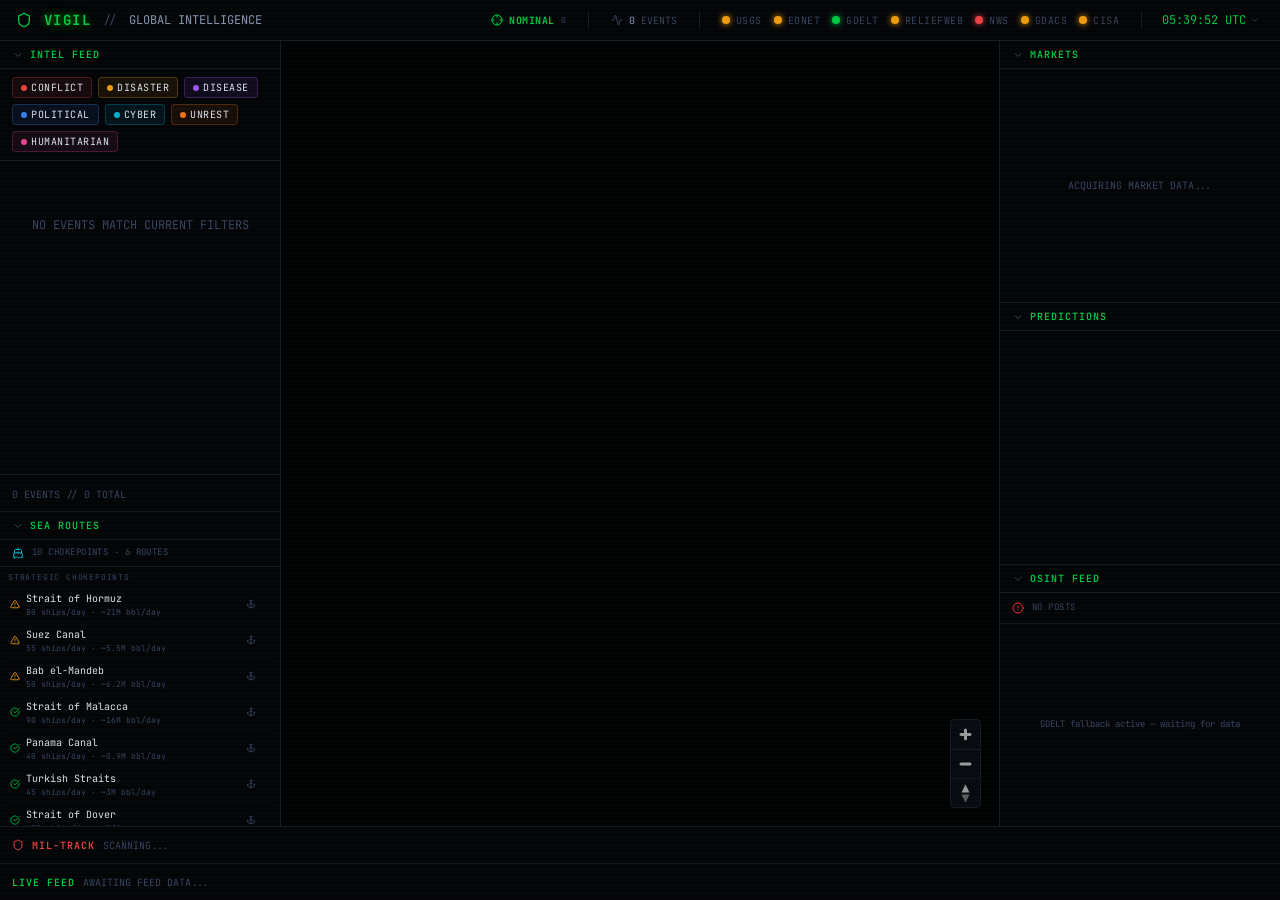
==== commit aa2dcb5d: "fix(vigil): include category in GDELT event IDs to prevent duplicate React keys Six parallel GDELT c" ====
--- a/vigil/index.html
+++ b/vigil/index.html
@@ -11,7 +11,7 @@
       href="https://fonts.googleapis.com/css2?family=JetBrains+Mono:wght@400;500;600;700&family=Inter:wght@400;500;600;700&display=swap"
       rel="stylesheet"
     />
-    <script type="module" crossorigin src="/vigil/assets/index-ByFO5uQd.js"></script>
+    <script type="module" crossorigin src="/vigil/assets/index-CosZBavc.js"></script>
     <link rel="stylesheet" crossorigin href="/vigil/assets/index-CKUkf0SC.css">
   </head>
   <body>
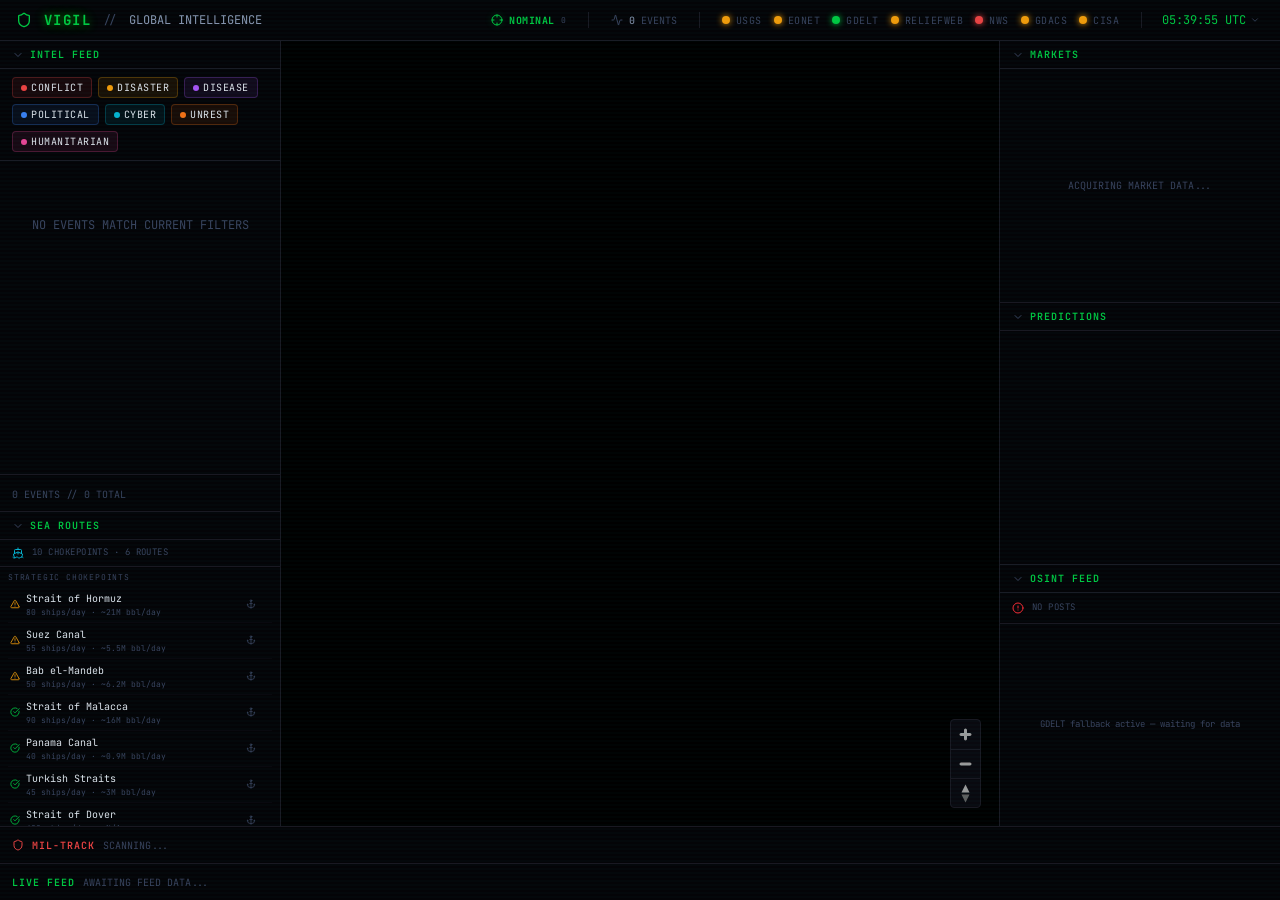
==== commit db3b0f2c: "vigil: fix GDELT data quality — compound-word regex, war severity, political filter - gdeltCategoryM" ====
--- a/vigil/index.html
+++ b/vigil/index.html
@@ -11,7 +11,7 @@
       href="https://fonts.googleapis.com/css2?family=JetBrains+Mono:wght@400;500;600;700&family=Inter:wght@400;500;600;700&display=swap"
       rel="stylesheet"
     />
-    <script type="module" crossorigin src="/vigil/assets/index-CosZBavc.js"></script>
+    <script type="module" crossorigin src="/vigil/assets/index-DM9Sf7eC.js"></script>
     <link rel="stylesheet" crossorigin href="/vigil/assets/index-CKUkf0SC.css">
   </head>
   <body>
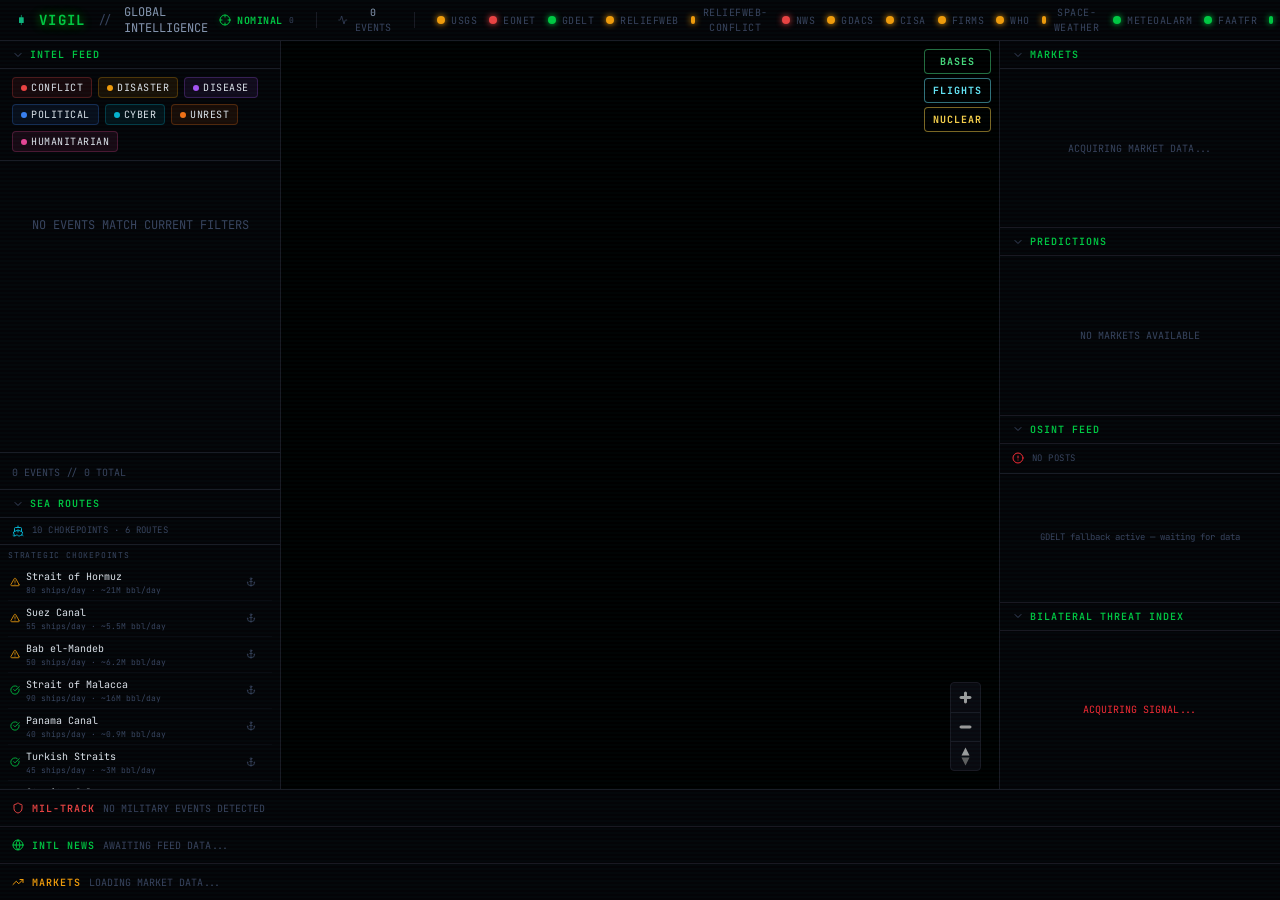
==== commit 43577749: "deploy: vigil Sprint 2 — nuclear facility layer, military bases, signal-to-market matching - 14 new " ====
--- a/vigil/index.html
+++ b/vigil/index.html
@@ -11,8 +11,8 @@
       href="https://fonts.googleapis.com/css2?family=JetBrains+Mono:wght@400;500;600;700&family=Inter:wght@400;500;600;700&display=swap"
       rel="stylesheet"
     />
-    <script type="module" crossorigin src="/vigil/assets/index-DM9Sf7eC.js"></script>
-    <link rel="stylesheet" crossorigin href="/vigil/assets/index-CKUkf0SC.css">
+    <script type="module" crossorigin src="/vigil/assets/index-CGGREJN1.js"></script>
+    <link rel="stylesheet" crossorigin href="/vigil/assets/index-CeMXojuq.css">
   </head>
   <body>
     <div id="root"></div>
--- a/vigil/assets/index-CeMXojuq.css
+++ b/vigil/assets/index-CeMXojuq.css
@@ -0,0 +1 @@
+.maplibregl-map{font:12px/20px Helvetica Neue,Arial,Helvetica,sans-serif;overflow:hidden;position:relative;-webkit-tap-highlight-color:rgb(0,0,0,0)}.maplibregl-canvas{left:0;position:absolute;top:0}.maplibregl-map:fullscreen{height:100%;width:100%}.maplibregl-ctrl-group button.maplibregl-ctrl-compass{touch-action:none}.maplibregl-canvas-container.maplibregl-interactive,.maplibregl-ctrl-group button.maplibregl-ctrl-compass{cursor:grab;-webkit-user-select:none;-moz-user-select:none;user-select:none}.maplibregl-canvas-container.maplibregl-interactive.maplibregl-track-pointer{cursor:pointer}.maplibregl-canvas-container.maplibregl-interactive:active,.maplibregl-ctrl-group button.maplibregl-ctrl-compass:active{cursor:grabbing}.maplibregl-canvas-container.maplibregl-touch-zoom-rotate,.maplibregl-canvas-container.maplibregl-touch-zoom-rotate .maplibregl-canvas{touch-action:pan-x pan-y}.maplibregl-canvas-container.maplibregl-touch-drag-pan,.maplibregl-canvas-container.maplibregl-touch-drag-pan .maplibregl-canvas{touch-action:pinch-zoom}.maplibregl-canvas-container.maplibregl-touch-zoom-rotate.maplibregl-touch-drag-pan,.maplibregl-canvas-container.maplibregl-touch-zoom-rotate.maplibregl-touch-drag-pan .maplibregl-canvas{touch-action:none}.maplibregl-canvas-container.maplibregl-touch-drag-pan.maplibregl-cooperative-gestures,.maplibregl-canvas-container.maplibregl-touch-drag-pan.maplibregl-cooperative-gestures .maplibregl-canvas{touch-action:pan-x pan-y}.maplibregl-ctrl-bottom-left,.maplibregl-ctrl-bottom-right,.maplibregl-ctrl-top-left,.maplibregl-ctrl-top-right{pointer-events:none;position:absolute;z-index:2}.maplibregl-ctrl-top-left{left:0;top:0}.maplibregl-ctrl-top-right{right:0;top:0}.maplibregl-ctrl-bottom-left{bottom:0;left:0}.maplibregl-ctrl-bottom-right{bottom:0;right:0}.maplibregl-ctrl{clear:both;pointer-events:auto;transform:translate(0)}.maplibregl-ctrl-top-left .maplibregl-ctrl{float:left;margin:10px 0 0 10px}.maplibregl-ctrl-top-right .maplibregl-ctrl{float:right;margin:10px 10px 0 0}.maplibregl-ctrl-bottom-left .maplibregl-ctrl{float:left;margin:0 0 10px 10px}.maplibregl-ctrl-bottom-right .maplibregl-ctrl{float:right;margin:0 10px 10px 0}.maplibregl-ctrl-group{background:#fff;border-radius:4px}.maplibregl-ctrl-group:not(:empty){box-shadow:0 0 0 2px #0000001a}@media(forced-colors:active){.maplibregl-ctrl-group:not(:empty){box-shadow:0 0 0 2px ButtonText}}.maplibregl-ctrl-group button{background-color:transparent;border:0;box-sizing:border-box;cursor:pointer;display:block;height:29px;outline:none;padding:0;width:29px}.maplibregl-ctrl-group button+button{border-top:1px solid #ddd}.maplibregl-ctrl button .maplibregl-ctrl-icon{background-position:50%;background-repeat:no-repeat;display:block;height:100%;width:100%}@media(forced-colors:active){.maplibregl-ctrl-icon{background-color:transparent}.maplibregl-ctrl-group button+button{border-top:1px solid ButtonText}}.maplibregl-ctrl button::-moz-focus-inner{border:0;padding:0}.maplibregl-ctrl-attrib-button:focus,.maplibregl-ctrl-group button:focus{box-shadow:0 0 2px 2px #0096ff}.maplibregl-ctrl button:disabled{cursor:not-allowed}.maplibregl-ctrl button:disabled .maplibregl-ctrl-icon{opacity:.25}@media(hover:hover){.maplibregl-ctrl button:not(:disabled):hover{background-color:#0000000d}}.maplibregl-ctrl button:not(:disabled):active{background-color:#0000000d}.maplibregl-ctrl-group button:focus:focus-visible{box-shadow:0 0 2px 2px #0096ff}.maplibregl-ctrl-group button:focus:not(:focus-visible){box-shadow:none}.maplibregl-ctrl-group button:focus:first-child{border-radius:4px 4px 0 0}.maplibregl-ctrl-group button:focus:last-child{border-radius:0 0 4px 4px}.maplibregl-ctrl-group button:focus:only-child{border-radius:inherit}.maplibregl-ctrl button.maplibregl-ctrl-zoom-out .maplibregl-ctrl-icon{background-image:url("data:image/svg+xml;charset=utf-8,%3Csvg xmlns='http://www.w3.org/2000/svg' width='29' height='29' fill='%23333' viewBox='0 0 29 29'%3E%3Cpath d='M10 13c-.75 0-1.5.75-1.5 1.5S9.25 16 10 16h9c.75 0 1.5-.75 1.5-1.5S19.75 13 19 13z'/%3E%3C/svg%3E")}.maplibregl-ctrl button.maplibregl-ctrl-zoom-in .maplibregl-ctrl-icon{background-image:url("data:image/svg+xml;charset=utf-8,%3Csvg xmlns='http://www.w3.org/2000/svg' width='29' height='29' fill='%23333' viewBox='0 0 29 29'%3E%3Cpath d='M14.5 8.5c-.75 0-1.5.75-1.5 1.5v3h-3c-.75 0-1.5.75-1.5 1.5S9.25 16 10 16h3v3c0 .75.75 1.5 1.5 1.5S16 19.75 16 19v-3h3c.75 0 1.5-.75 1.5-1.5S19.75 13 19 13h-3v-3c0-.75-.75-1.5-1.5-1.5'/%3E%3C/svg%3E")}@media(forced-colors:active){.maplibregl-ctrl button.maplibregl-ctrl-zoom-out .maplibregl-ctrl-icon{background-image:url("data:image/svg+xml;charset=utf-8,%3Csvg xmlns='http://www.w3.org/2000/svg' width='29' height='29' fill='%23fff' viewBox='0 0 29 29'%3E%3Cpath d='M10 13c-.75 0-1.5.75-1.5 1.5S9.25 16 10 16h9c.75 0 1.5-.75 1.5-1.5S19.75 13 19 13z'/%3E%3C/svg%3E")}.maplibregl-ctrl button.maplibregl-ctrl-zoom-in .maplibregl-ctrl-icon{background-image:url("data:image/svg+xml;charset=utf-8,%3Csvg xmlns='http://www.w3.org/2000/svg' width='29' height='29' fill='%23fff' viewBox='0 0 29 29'%3E%3Cpath d='M14.5 8.5c-.75 0-1.5.75-1.5 1.5v3h-3c-.75 0-1.5.75-1.5 1.5S9.25 16 10 16h3v3c0 .75.75 1.5 1.5 1.5S16 19.75 16 19v-3h3c.75 0 1.5-.75 1.5-1.5S19.75 13 19 13h-3v-3c0-.75-.75-1.5-1.5-1.5'/%3E%3C/svg%3E")}}@media(forced-colors:active)and (prefers-color-scheme:light){.maplibregl-ctrl button.maplibregl-ctrl-zoom-out .maplibregl-ctrl-icon{background-image:url("data:image/svg+xml;charset=utf-8,%3Csvg xmlns='http://www.w3.org/2000/svg' width='29' height='29' viewBox='0 0 29 29'%3E%3Cpath d='M10 13c-.75 0-1.5.75-1.5 1.5S9.25 16 10 16h9c.75 0 1.5-.75 1.5-1.5S19.75 13 19 13z'/%3E%3C/svg%3E")}.maplibregl-ctrl button.maplibregl-ctrl-zoom-in .maplibregl-ctrl-icon{background-image:url("data:image/svg+xml;charset=utf-8,%3Csvg xmlns='http://www.w3.org/2000/svg' width='29' height='29' viewBox='0 0 29 29'%3E%3Cpath d='M14.5 8.5c-.75 0-1.5.75-1.5 1.5v3h-3c-.75 0-1.5.75-1.5 1.5S9.25 16 10 16h3v3c0 .75.75 1.5 1.5 1.5S16 19.75 16 19v-3h3c.75 0 1.5-.75 1.5-1.5S19.75 13 19 13h-3v-3c0-.75-.75-1.5-1.5-1.5'/%3E%3C/svg%3E")}}.maplibregl-ctrl button.maplibregl-ctrl-fullscreen .maplibregl-ctrl-icon{background-image:url("data:image/svg+xml;charset=utf-8,%3Csvg xmlns='http://www.w3.org/2000/svg' width='29' height='29' fill='%23333' viewBox='0 0 29 29'%3E%3Cpath d='M24 16v5.5c0 1.75-.75 2.5-2.5 2.5H16v-1l3-1.5-4-5.5 1-1 5.5 4 1.5-3zM6 16l1.5 3 5.5-4 1 1-4 5.5 3 1.5v1H7.5C5.75 24 5 23.25 5 21.5V16zm7-11v1l-3 1.5 4 5.5-1 1-5.5-4L6 13H5V7.5C5 5.75 5.75 5 7.5 5zm11 2.5c0-1.75-.75-2.5-2.5-2.5H16v1l3 1.5-4 5.5 1 1 5.5-4 1.5 3h1z'/%3E%3C/svg%3E")}.maplibregl-ctrl button.maplibregl-ctrl-shrink .maplibregl-ctrl-icon{background-image:url("data:image/svg+xml;charset=utf-8,%3Csvg xmlns='http://www.w3.org/2000/svg' width='29' height='29' viewBox='0 0 29 29'%3E%3Cpath d='M18.5 16c-1.75 0-2.5.75-2.5 2.5V24h1l1.5-3 5.5 4 1-1-4-5.5 3-1.5v-1zM13 18.5c0-1.75-.75-2.5-2.5-2.5H5v1l3 1.5L4 24l1 1 5.5-4 1.5 3h1zm3-8c0 1.75.75 2.5 2.5 2.5H24v-1l-3-1.5L25 5l-1-1-5.5 4L17 5h-1zM10.5 13c1.75 0 2.5-.75 2.5-2.5V5h-1l-1.5 3L5 4 4 5l4 5.5L5 12v1z'/%3E%3C/svg%3E")}@media(forced-colors:active){.maplibregl-ctrl button.maplibregl-ctrl-fullscreen .maplibregl-ctrl-icon{background-image:url("data:image/svg+xml;charset=utf-8,%3Csvg xmlns='http://www.w3.org/2000/svg' width='29' height='29' fill='%23fff' viewBox='0 0 29 29'%3E%3Cpath d='M24 16v5.5c0 1.75-.75 2.5-2.5 2.5H16v-1l3-1.5-4-5.5 1-1 5.5 4 1.5-3zM6 16l1.5 3 5.5-4 1 1-4 5.5 3 1.5v1H7.5C5.75 24 5 23.25 5 21.5V16zm7-11v1l-3 1.5 4 5.5-1 1-5.5-4L6 13H5V7.5C5 5.75 5.75 5 7.5 5zm11 2.5c0-1.75-.75-2.5-2.5-2.5H16v1l3 1.5-4 5.5 1 1 5.5-4 1.5 3h1z'/%3E%3C/svg%3E")}.maplibregl-ctrl button.maplibregl-ctrl-shrink .maplibregl-ctrl-icon{background-image:url("data:image/svg+xml;charset=utf-8,%3Csvg xmlns='http://www.w3.org/2000/svg' width='29' height='29' fill='%23fff' viewBox='0 0 29 29'%3E%3Cpath d='M18.5 16c-1.75 0-2.5.75-2.5 2.5V24h1l1.5-3 5.5 4 1-1-4-5.5 3-1.5v-1zM13 18.5c0-1.75-.75-2.5-2.5-2.5H5v1l3 1.5L4 24l1 1 5.5-4 1.5 3h1zm3-8c0 1.75.75 2.5 2.5 2.5H24v-1l-3-1.5L25 5l-1-1-5.5 4L17 5h-1zM10.5 13c1.75 0 2.5-.75 2.5-2.5V5h-1l-1.5 3L5 4 4 5l4 5.5L5 12v1z'/%3E%3C/svg%3E")}}@media(forced-colors:active)and (prefers-color-scheme:light){.maplibregl-ctrl button.maplibregl-ctrl-fullscreen .maplibregl-ctrl-icon{background-image:url("data:image/svg+xml;charset=utf-8,%3Csvg xmlns='http://www.w3.org/2000/svg' width='29' height='29' viewBox='0 0 29 29'%3E%3Cpath d='M24 16v5.5c0 1.75-.75 2.5-2.5 2.5H16v-1l3-1.5-4-5.5 1-1 5.5 4 1.5-3zM6 16l1.5 3 5.5-4 1 1-4 5.5 3 1.5v1H7.5C5.75 24 5 23.25 5 21.5V16zm7-11v1l-3 1.5 4 5.5-1 1-5.5-4L6 13H5V7.5C5 5.75 5.75 5 7.5 5zm11 2.5c0-1.75-.75-2.5-2.5-2.5H16v1l3 1.5-4 5.5 1 1 5.5-4 1.5 3h1z'/%3E%3C/svg%3E")}.maplibregl-ctrl button.maplibregl-ctrl-shrink .maplibregl-ctrl-icon{background-image:url("data:image/svg+xml;charset=utf-8,%3Csvg xmlns='http://www.w3.org/2000/svg' width='29' height='29' viewBox='0 0 29 29'%3E%3Cpath d='M18.5 16c-1.75 0-2.5.75-2.5 2.5V24h1l1.5-3 5.5 4 1-1-4-5.5 3-1.5v-1zM13 18.5c0-1.75-.75-2.5-2.5-2.5H5v1l3 1.5L4 24l1 1 5.5-4 1.5 3h1zm3-8c0 1.75.75 2.5 2.5 2.5H24v-1l-3-1.5L25 5l-1-1-5.5 4L17 5h-1zM10.5 13c1.75 0 2.5-.75 2.5-2.5V5h-1l-1.5 3L5 4 4 5l4 5.5L5 12v1z'/%3E%3C/svg%3E")}}.maplibregl-ctrl button.maplibregl-ctrl-compass .maplibregl-ctrl-icon{background-image:url("data:image/svg+xml;charset=utf-8,%3Csvg xmlns='http://www.w3.org/2000/svg' width='29' height='29' fill='%23333' viewBox='0 0 29 29'%3E%3Cpath d='m10.5 14 4-8 4 8z'/%3E%3Cpath fill='%23ccc' d='m10.5 16 4 8 4-8z'/%3E%3C/svg%3E")}@media(forced-colors:active){.maplibregl-ctrl button.maplibregl-ctrl-compass .maplibregl-ctrl-icon{background-image:url("data:image/svg+xml;charset=utf-8,%3Csvg xmlns='http://www.w3.org/2000/svg' width='29' height='29' fill='%23fff' viewBox='0 0 29 29'%3E%3Cpath d='m10.5 14 4-8 4 8z'/%3E%3Cpath fill='%23ccc' d='m10.5 16 4 8 4-8z'/%3E%3C/svg%3E")}}@media(forced-colors:active)and (prefers-color-scheme:light){.maplibregl-ctrl button.maplibregl-ctrl-compass .maplibregl-ctrl-icon{background-image:url("data:image/svg+xml;charset=utf-8,%3Csvg xmlns='http://www.w3.org/2000/svg' width='29' height='29' viewBox='0 0 29 29'%3E%3Cpath d='m10.5 14 4-8 4 8z'/%3E%3Cpath fill='%23ccc' d='m10.5 16 4 8 4-8z'/%3E%3C/svg%3E")}}.maplibregl-ctrl button.maplibregl-ctrl-globe .maplibregl-ctrl-icon{background-image:url("data:image/svg+xml;charset=utf-8,%3Csvg xmlns='http://www.w3.org/2000/svg' width='22' height='22' fill='none' stroke='%23333' viewBox='0 0 22 22'%3E%3Ccircle cx='11' cy='11' r='8.5'/%3E%3Cpath d='M17.5 11c0 4.819-3.02 8.5-6.5 8.5S4.5 15.819 4.5 11 7.52 2.5 11 2.5s6.5 3.681 6.5 8.5Z'/%3E%3Cpath d='M13.5 11c0 2.447-.331 4.64-.853 6.206-.262.785-.562 1.384-.872 1.777-.314.399-.58.517-.775.517s-.461-.118-.775-.517c-.31-.393-.61-.992-.872-1.777C8.831 15.64 8.5 13.446 8.5 11s.331-4.64.853-6.206c.262-.785.562-1.384.872-1.777.314-.399.58-.517.775-.517s.461.118.775.517c.31.393.61.992.872 1.777.522 1.565.853 3.76.853 6.206Z'/%3E%3Cpath d='M11 7.5c-1.909 0-3.622-.166-4.845-.428-.616-.132-1.08-.283-1.379-.434a1.3 1.3 0 0 1-.224-.138q.07-.058.224-.138c.299-.151.763-.302 1.379-.434C7.378 5.666 9.091 5.5 11 5.5s3.622.166 4.845.428c.616.132 1.08.283 1.379.434.105.053.177.1.224.138q-.07.058-.224.138c-.299.151-.763.302-1.379.434-1.223.262-2.936.428-4.845.428ZM4.486 6.436ZM11 16.5c-1.909 0-3.622-.166-4.845-.428-.616-.132-1.08-.283-1.379-.434a1.3 1.3 0 0 1-.224-.138 1.3 1.3 0 0 1 .224-.138c.299-.151.763-.302 1.379-.434C7.378 14.666 9.091 14.5 11 14.5s3.622.166 4.845.428c.616.132 1.08.283 1.379.434.105.053.177.1.224.138a1.3 1.3 0 0 1-.224.138c-.299.151-.763.302-1.379.434-1.223.262-2.936.428-4.845.428Zm-6.514-1.064ZM11 12.5c-2.46 0-4.672-.222-6.255-.574-.796-.177-1.406-.38-1.805-.59a1.5 1.5 0 0 1-.39-.272.3.3 0 0 1-.047-.064.3.3 0 0 1 .048-.064c.066-.073.189-.167.389-.272.399-.21 1.009-.413 1.805-.59C6.328 9.722 8.54 9.5 11 9.5s4.672.222 6.256.574c.795.177 1.405.38 1.804.59.2.105.323.2.39.272a.3.3 0 0 1 .047.064.3.3 0 0 1-.048.064 1.4 1.4 0 0 1-.389.272c-.399.21-1.009.413-1.804.59-1.584.352-3.796.574-6.256.574Zm-8.501-1.51v.002zm0 .018v.002zm17.002.002v-.002zm0-.018v-.002z'/%3E%3C/svg%3E")}.maplibregl-ctrl button.maplibregl-ctrl-globe-enabled .maplibregl-ctrl-icon{background-image:url("data:image/svg+xml;charset=utf-8,%3Csvg xmlns='http://www.w3.org/2000/svg' width='22' height='22' fill='none' stroke='%2333b5e5' viewBox='0 0 22 22'%3E%3Ccircle cx='11' cy='11' r='8.5'/%3E%3Cpath d='M17.5 11c0 4.819-3.02 8.5-6.5 8.5S4.5 15.819 4.5 11 7.52 2.5 11 2.5s6.5 3.681 6.5 8.5Z'/%3E%3Cpath d='M13.5 11c0 2.447-.331 4.64-.853 6.206-.262.785-.562 1.384-.872 1.777-.314.399-.58.517-.775.517s-.461-.118-.775-.517c-.31-.393-.61-.992-.872-1.777C8.831 15.64 8.5 13.446 8.5 11s.331-4.64.853-6.206c.262-.785.562-1.384.872-1.777.314-.399.58-.517.775-.517s.461.118.775.517c.31.393.61.992.872 1.777.522 1.565.853 3.76.853 6.206Z'/%3E%3Cpath d='M11 7.5c-1.909 0-3.622-.166-4.845-.428-.616-.132-1.08-.283-1.379-.434a1.3 1.3 0 0 1-.224-.138q.07-.058.224-.138c.299-.151.763-.302 1.379-.434C7.378 5.666 9.091 5.5 11 5.5s3.622.166 4.845.428c.616.132 1.08.283 1.379.434.105.053.177.1.224.138q-.07.058-.224.138c-.299.151-.763.302-1.379.434-1.223.262-2.936.428-4.845.428ZM4.486 6.436ZM11 16.5c-1.909 0-3.622-.166-4.845-.428-.616-.132-1.08-.283-1.379-.434a1.3 1.3 0 0 1-.224-.138 1.3 1.3 0 0 1 .224-.138c.299-.151.763-.302 1.379-.434C7.378 14.666 9.091 14.5 11 14.5s3.622.166 4.845.428c.616.132 1.08.283 1.379.434.105.053.177.1.224.138a1.3 1.3 0 0 1-.224.138c-.299.151-.763.302-1.379.434-1.223.262-2.936.428-4.845.428Zm-6.514-1.064ZM11 12.5c-2.46 0-4.672-.222-6.255-.574-.796-.177-1.406-.38-1.805-.59a1.5 1.5 0 0 1-.39-.272.3.3 0 0 1-.047-.064.3.3 0 0 1 .048-.064c.066-.073.189-.167.389-.272.399-.21 1.009-.413 1.805-.59C6.328 9.722 8.54 9.5 11 9.5s4.672.222 6.256.574c.795.177 1.405.38 1.804.59.2.105.323.2.39.272a.3.3 0 0 1 .047.064.3.3 0 0 1-.048.064 1.4 1.4 0 0 1-.389.272c-.399.21-1.009.413-1.804.59-1.584.352-3.796.574-6.256.574Zm-8.501-1.51v.002zm0 .018v.002zm17.002.002v-.002zm0-.018v-.002z'/%3E%3C/svg%3E")}.maplibregl-ctrl button.maplibregl-ctrl-terrain .maplibregl-ctrl-icon{background-image:url("data:image/svg+xml;charset=utf-8,%3Csvg xmlns='http://www.w3.org/2000/svg' width='22' height='22' fill='%23333' viewBox='0 0 22 22'%3E%3Cpath d='m1.754 13.406 4.453-4.851 3.09 3.09 3.281 3.277.969-.969-3.309-3.312 3.844-4.121 6.148 6.886h1.082v-.855l-7.207-8.07-4.84 5.187L6.169 6.57l-5.48 5.965v.871ZM.688 16.844h20.625v1.375H.688Zm0 0'/%3E%3C/svg%3E")}.maplibregl-ctrl button.maplibregl-ctrl-terrain-enabled .maplibregl-ctrl-icon{background-image:url("data:image/svg+xml;charset=utf-8,%3Csvg xmlns='http://www.w3.org/2000/svg' width='22' height='22' fill='%2333b5e5' viewBox='0 0 22 22'%3E%3Cpath d='m1.754 13.406 4.453-4.851 3.09 3.09 3.281 3.277.969-.969-3.309-3.312 3.844-4.121 6.148 6.886h1.082v-.855l-7.207-8.07-4.84 5.187L6.169 6.57l-5.48 5.965v.871ZM.688 16.844h20.625v1.375H.688Zm0 0'/%3E%3C/svg%3E")}.maplibregl-ctrl button.maplibregl-ctrl-geolocate .maplibregl-ctrl-icon{background-image:url("data:image/svg+xml;charset=utf-8,%3Csvg xmlns='http://www.w3.org/2000/svg' width='29' height='29' fill='%23333' viewBox='0 0 20 20'%3E%3Cpath d='M10 4C9 4 9 5 9 5v.1A5 5 0 0 0 5.1 9H5s-1 0-1 1 1 1 1 1h.1A5 5 0 0 0 9 14.9v.1s0 1 1 1 1-1 1-1v-.1a5 5 0 0 0 3.9-3.9h.1s1 0 1-1-1-1-1-1h-.1A5 5 0 0 0 11 5.1V5s0-1-1-1m0 2.5a3.5 3.5 0 1 1 0 7 3.5 3.5 0 1 1 0-7'/%3E%3Ccircle cx='10' cy='10' r='2'/%3E%3C/svg%3E")}.maplibregl-ctrl button.maplibregl-ctrl-geolocate:disabled .maplibregl-ctrl-icon{background-image:url("data:image/svg+xml;charset=utf-8,%3Csvg xmlns='http://www.w3.org/2000/svg' width='29' height='29' fill='%23aaa' viewBox='0 0 20 20'%3E%3Cpath d='M10 4C9 4 9 5 9 5v.1A5 5 0 0 0 5.1 9H5s-1 0-1 1 1 1 1 1h.1A5 5 0 0 0 9 14.9v.1s0 1 1 1 1-1 1-1v-.1a5 5 0 0 0 3.9-3.9h.1s1 0 1-1-1-1-1-1h-.1A5 5 0 0 0 11 5.1V5s0-1-1-1m0 2.5a3.5 3.5 0 1 1 0 7 3.5 3.5 0 1 1 0-7'/%3E%3Ccircle cx='10' cy='10' r='2'/%3E%3Cpath fill='red' d='m14 5 1 1-9 9-1-1z'/%3E%3C/svg%3E")}.maplibregl-ctrl button.maplibregl-ctrl-geolocate.maplibregl-ctrl-geolocate-active .maplibregl-ctrl-icon{background-image:url("data:image/svg+xml;charset=utf-8,%3Csvg xmlns='http://www.w3.org/2000/svg' width='29' height='29' fill='%2333b5e5' viewBox='0 0 20 20'%3E%3Cpath d='M10 4C9 4 9 5 9 5v.1A5 5 0 0 0 5.1 9H5s-1 0-1 1 1 1 1 1h.1A5 5 0 0 0 9 14.9v.1s0 1 1 1 1-1 1-1v-.1a5 5 0 0 0 3.9-3.9h.1s1 0 1-1-1-1-1-1h-.1A5 5 0 0 0 11 5.1V5s0-1-1-1m0 2.5a3.5 3.5 0 1 1 0 7 3.5 3.5 0 1 1 0-7'/%3E%3Ccircle cx='10' cy='10' r='2'/%3E%3C/svg%3E")}.maplibregl-ctrl button.maplibregl-ctrl-geolocate.maplibregl-ctrl-geolocate-active-error .maplibregl-ctrl-icon{background-image:url("data:image/svg+xml;charset=utf-8,%3Csvg xmlns='http://www.w3.org/2000/svg' width='29' height='29' fill='%23e58978' viewBox='0 0 20 20'%3E%3Cpath d='M10 4C9 4 9 5 9 5v.1A5 5 0 0 0 5.1 9H5s-1 0-1 1 1 1 1 1h.1A5 5 0 0 0 9 14.9v.1s0 1 1 1 1-1 1-1v-.1a5 5 0 0 0 3.9-3.9h.1s1 0 1-1-1-1-1-1h-.1A5 5 0 0 0 11 5.1V5s0-1-1-1m0 2.5a3.5 3.5 0 1 1 0 7 3.5 3.5 0 1 1 0-7'/%3E%3Ccircle cx='10' cy='10' r='2'/%3E%3C/svg%3E")}.maplibregl-ctrl button.maplibregl-ctrl-geolocate.maplibregl-ctrl-geolocate-background .maplibregl-ctrl-icon{background-image:url("data:image/svg+xml;charset=utf-8,%3Csvg xmlns='http://www.w3.org/2000/svg' width='29' height='29' fill='%2333b5e5' viewBox='0 0 20 20'%3E%3Cpath d='M10 4C9 4 9 5 9 5v.1A5 5 0 0 0 5.1 9H5s-1 0-1 1 1 1 1 1h.1A5 5 0 0 0 9 14.9v.1s0 1 1 1 1-1 1-1v-.1a5 5 0 0 0 3.9-3.9h.1s1 0 1-1-1-1-1-1h-.1A5 5 0 0 0 11 5.1V5s0-1-1-1m0 2.5a3.5 3.5 0 1 1 0 7 3.5 3.5 0 1 1 0-7'/%3E%3C/svg%3E")}.maplibregl-ctrl button.maplibregl-ctrl-geolocate.maplibregl-ctrl-geolocate-background-error .maplibregl-ctrl-icon{background-image:url("data:image/svg+xml;charset=utf-8,%3Csvg xmlns='http://www.w3.org/2000/svg' width='29' height='29' fill='%23e54e33' viewBox='0 0 20 20'%3E%3Cpath d='M10 4C9 4 9 5 9 5v.1A5 5 0 0 0 5.1 9H5s-1 0-1 1 1 1 1 1h.1A5 5 0 0 0 9 14.9v.1s0 1 1 1 1-1 1-1v-.1a5 5 0 0 0 3.9-3.9h.1s1 0 1-1-1-1-1-1h-.1A5 5 0 0 0 11 5.1V5s0-1-1-1m0 2.5a3.5 3.5 0 1 1 0 7 3.5 3.5 0 1 1 0-7'/%3E%3C/svg%3E")}.maplibregl-ctrl button.maplibregl-ctrl-geolocate.maplibregl-ctrl-geolocate-waiting .maplibregl-ctrl-icon{animation:maplibregl-spin 2s linear infinite}@media(forced-colors:active){.maplibregl-ctrl button.maplibregl-ctrl-geolocate .maplibregl-ctrl-icon{background-image:url("data:image/svg+xml;charset=utf-8,%3Csvg xmlns='http://www.w3.org/2000/svg' width='29' height='29' fill='%23fff' viewBox='0 0 20 20'%3E%3Cpath d='M10 4C9 4 9 5 9 5v.1A5 5 0 0 0 5.1 9H5s-1 0-1 1 1 1 1 1h.1A5 5 0 0 0 9 14.9v.1s0 1 1 1 1-1 1-1v-.1a5 5 0 0 0 3.9-3.9h.1s1 0 1-1-1-1-1-1h-.1A5 5 0 0 0 11 5.1V5s0-1-1-1m0 2.5a3.5 3.5 0 1 1 0 7 3.5 3.5 0 1 1 0-7'/%3E%3Ccircle cx='10' cy='10' r='2'/%3E%3C/svg%3E")}.maplibregl-ctrl button.maplibregl-ctrl-geolocate:disabled .maplibregl-ctrl-icon{background-image:url("data:image/svg+xml;charset=utf-8,%3Csvg xmlns='http://www.w3.org/2000/svg' width='29' height='29' fill='%23999' viewBox='0 0 20 20'%3E%3Cpath d='M10 4C9 4 9 5 9 5v.1A5 5 0 0 0 5.1 9H5s-1 0-1 1 1 1 1 1h.1A5 5 0 0 0 9 14.9v.1s0 1 1 1 1-1 1-1v-.1a5 5 0 0 0 3.9-3.9h.1s1 0 1-1-1-1-1-1h-.1A5 5 0 0 0 11 5.1V5s0-1-1-1m0 2.5a3.5 3.5 0 1 1 0 7 3.5 3.5 0 1 1 0-7'/%3E%3Ccircle cx='10' cy='10' r='2'/%3E%3Cpath fill='red' d='m14 5 1 1-9 9-1-1z'/%3E%3C/svg%3E")}.maplibregl-ctrl button.maplibregl-ctrl-geolocate.maplibregl-ctrl-geolocate-active .maplibregl-ctrl-icon{background-image:url("data:image/svg+xml;charset=utf-8,%3Csvg xmlns='http://www.w3.org/2000/svg' width='29' height='29' fill='%2333b5e5' viewBox='0 0 20 20'%3E%3Cpath d='M10 4C9 4 9 5 9 5v.1A5 5 0 0 0 5.1 9H5s-1 0-1 1 1 1 1 1h.1A5 5 0 0 0 9 14.9v.1s0 1 1 1 1-1 1-1v-.1a5 5 0 0 0 3.9-3.9h.1s1 0 1-1-1-1-1-1h-.1A5 5 0 0 0 11 5.1V5s0-1-1-1m0 2.5a3.5 3.5 0 1 1 0 7 3.5 3.5 0 1 1 0-7'/%3E%3Ccircle cx='10' cy='10' r='2'/%3E%3C/svg%3E")}.maplibregl-ctrl button.maplibregl-ctrl-geolocate.maplibregl-ctrl-geolocate-active-error .maplibregl-ctrl-icon{background-image:url("data:image/svg+xml;charset=utf-8,%3Csvg xmlns='http://www.w3.org/2000/svg' width='29' height='29' fill='%23e58978' viewBox='0 0 20 20'%3E%3Cpath d='M10 4C9 4 9 5 9 5v.1A5 5 0 0 0 5.1 9H5s-1 0-1 1 1 1 1 1h.1A5 5 0 0 0 9 14.9v.1s0 1 1 1 1-1 1-1v-.1a5 5 0 0 0 3.9-3.9h.1s1 0 1-1-1-1-1-1h-.1A5 5 0 0 0 11 5.1V5s0-1-1-1m0 2.5a3.5 3.5 0 1 1 0 7 3.5 3.5 0 1 1 0-7'/%3E%3Ccircle cx='10' cy='10' r='2'/%3E%3C/svg%3E")}.maplibregl-ctrl button.maplibregl-ctrl-geolocate.maplibregl-ctrl-geolocate-background .maplibregl-ctrl-icon{background-image:url("data:image/svg+xml;charset=utf-8,%3Csvg xmlns='http://www.w3.org/2000/svg' width='29' height='29' fill='%2333b5e5' viewBox='0 0 20 20'%3E%3Cpath d='M10 4C9 4 9 5 9 5v.1A5 5 0 0 0 5.1 9H5s-1 0-1 1 1 1 1 1h.1A5 5 0 0 0 9 14.9v.1s0 1 1 1 1-1 1-1v-.1a5 5 0 0 0 3.9-3.9h.1s1 0 1-1-1-1-1-1h-.1A5 5 0 0 0 11 5.1V5s0-1-1-1m0 2.5a3.5 3.5 0 1 1 0 7 3.5 3.5 0 1 1 0-7'/%3E%3C/svg%3E")}.maplibregl-ctrl button.maplibregl-ctrl-geolocate.maplibregl-ctrl-geolocate-background-error .maplibregl-ctrl-icon{background-image:url("data:image/svg+xml;charset=utf-8,%3Csvg xmlns='http://www.w3.org/2000/svg' width='29' height='29' fill='%23e54e33' viewBox='0 0 20 20'%3E%3Cpath d='M10 4C9 4 9 5 9 5v.1A5 5 0 0 0 5.1 9H5s-1 0-1 1 1 1 1 1h.1A5 5 0 0 0 9 14.9v.1s0 1 1 1 1-1 1-1v-.1a5 5 0 0 0 3.9-3.9h.1s1 0 1-1-1-1-1-1h-.1A5 5 0 0 0 11 5.1V5s0-1-1-1m0 2.5a3.5 3.5 0 1 1 0 7 3.5 3.5 0 1 1 0-7'/%3E%3C/svg%3E")}}@media(forced-colors:active)and (prefers-color-scheme:light){.maplibregl-ctrl button.maplibregl-ctrl-geolocate .maplibregl-ctrl-icon{background-image:url("data:image/svg+xml;charset=utf-8,%3Csvg xmlns='http://www.w3.org/2000/svg' width='29' height='29' viewBox='0 0 20 20'%3E%3Cpath d='M10 4C9 4 9 5 9 5v.1A5 5 0 0 0 5.1 9H5s-1 0-1 1 1 1 1 1h.1A5 5 0 0 0 9 14.9v.1s0 1 1 1 1-1 1-1v-.1a5 5 0 0 0 3.9-3.9h.1s1 0 1-1-1-1-1-1h-.1A5 5 0 0 0 11 5.1V5s0-1-1-1m0 2.5a3.5 3.5 0 1 1 0 7 3.5 3.5 0 1 1 0-7'/%3E%3Ccircle cx='10' cy='10' r='2'/%3E%3C/svg%3E")}.maplibregl-ctrl button.maplibregl-ctrl-geolocate:disabled .maplibregl-ctrl-icon{background-image:url("data:image/svg+xml;charset=utf-8,%3Csvg xmlns='http://www.w3.org/2000/svg' width='29' height='29' fill='%23666' viewBox='0 0 20 20'%3E%3Cpath d='M10 4C9 4 9 5 9 5v.1A5 5 0 0 0 5.1 9H5s-1 0-1 1 1 1 1 1h.1A5 5 0 0 0 9 14.9v.1s0 1 1 1 1-1 1-1v-.1a5 5 0 0 0 3.9-3.9h.1s1 0 1-1-1-1-1-1h-.1A5 5 0 0 0 11 5.1V5s0-1-1-1m0 2.5a3.5 3.5 0 1 1 0 7 3.5 3.5 0 1 1 0-7'/%3E%3Ccircle cx='10' cy='10' r='2'/%3E%3Cpath fill='red' d='m14 5 1 1-9 9-1-1z'/%3E%3C/svg%3E")}}@keyframes maplibregl-spin{0%{transform:rotate(0)}to{transform:rotate(1turn)}}a.maplibregl-ctrl-logo{background-image:url("data:image/svg+xml;charset=utf-8,%3Csvg xmlns='http://www.w3.org/2000/svg' width='88' height='23' fill='none'%3E%3Cpath fill='%23000' fill-opacity='.4' fill-rule='evenodd' d='M17.408 16.796h-1.827l2.501-12.095h.198l3.324 6.533.988 2.19.988-2.19 3.258-6.533h.181l2.6 12.095h-1.81l-1.218-5.644-.362-1.71-.658 1.71-2.929 5.644h-.098l-2.914-5.644-.757-1.71-.345 1.71zm1.958-3.42-.726 3.663a1.255 1.255 0 0 1-1.232 1.011h-1.827a1.255 1.255 0 0 1-1.229-1.509l2.501-12.095a1.255 1.255 0 0 1 1.23-1.001h.197a1.25 1.25 0 0 1 1.12.685l3.19 6.273 3.125-6.263a1.25 1.25 0 0 1 1.123-.695h.181a1.255 1.255 0 0 1 1.227.991l1.443 6.71a5 5 0 0 1 .314-.787l.009-.016a4.6 4.6 0 0 1 1.777-1.887c.782-.46 1.668-.667 2.611-.667a4.6 4.6 0 0 1 1.7.32l.306.134c.21-.16.474-.256.759-.256h1.694a1.255 1.255 0 0 1 1.212.925 1.255 1.255 0 0 1 1.212-.925h1.711c.284 0 .545.094.755.252.613-.3 1.312-.45 2.075-.45 1.356 0 2.557.445 3.482 1.4q.47.48.763 1.064V4.701a1.255 1.255 0 0 1 1.255-1.255h1.86A1.255 1.255 0 0 1 54.44 4.7v9.194h2.217c.19 0 .37.043.532.118v-4.77c0-.356.147-.678.385-.906a2.42 2.42 0 0 1-.682-1.71c0-.665.267-1.253.735-1.7a2.45 2.45 0 0 1 1.722-.674 2.43 2.43 0 0 1 1.705.675q.318.302.504.683V4.7a1.255 1.255 0 0 1 1.255-1.255h1.744A1.255 1.255 0 0 1 65.812 4.7v3.335a4.8 4.8 0 0 1 1.526-.246c.938 0 1.817.214 2.59.69a4.47 4.47 0 0 1 1.67 1.743v-.98a1.255 1.255 0 0 1 1.256-1.256h1.777c.233 0 .451.064.639.174a3.4 3.4 0 0 1 1.567-.372c.346 0 .861.02 1.285.232a1.25 1.25 0 0 1 .689 1.004 4.7 4.7 0 0 1 .853-.588c.795-.44 1.675-.647 2.61-.647 1.385 0 2.65.39 3.525 1.396.836.938 1.168 2.173 1.168 3.528q-.001.515-.056 1.051a1.255 1.255 0 0 1-.947 1.09l.408.952a1.255 1.255 0 0 1-.477 1.552c-.418.268-.92.463-1.458.612-.613.171-1.304.244-2.049.244-1.06 0-2.043-.207-2.886-.698l-.015-.008c-.798-.48-1.419-1.135-1.818-1.963l-.004-.008a5.8 5.8 0 0 1-.548-2.512q0-.429.053-.843a1.3 1.3 0 0 1-.333-.086l-.166-.004c-.223 0-.426.062-.643.228-.03.024-.142.139-.142.59v3.883a1.255 1.255 0 0 1-1.256 1.256h-1.777a1.255 1.255 0 0 1-1.256-1.256V15.69l-.032.057a4.8 4.8 0 0 1-1.86 1.833 5.04 5.04 0 0 1-2.484.634 4.5 4.5 0 0 1-1.935-.424 1.25 1.25 0 0 1-.764.258h-1.71a1.255 1.255 0 0 1-1.256-1.255V7.687a2.4 2.4 0 0 1-.428.625c.253.23.412.561.412.93v7.553a1.255 1.255 0 0 1-1.256 1.255h-1.843a1.25 1.25 0 0 1-.894-.373c-.228.23-.544.373-.894.373H51.32a1.255 1.255 0 0 1-1.256-1.255v-1.251l-.061.117a4.7 4.7 0 0 1-1.782 1.884 4.77 4.77 0 0 1-2.485.67 5.6 5.6 0 0 1-1.485-.188l.009 2.764a1.255 1.255 0 0 1-1.255 1.259h-1.729a1.255 1.255 0 0 1-1.255-1.255v-3.537a1.255 1.255 0 0 1-1.167.793h-1.679a1.25 1.25 0 0 1-.77-.263 4.5 4.5 0 0 1-1.945.429c-.885 0-1.724-.21-2.495-.632l-.017-.01a5 5 0 0 1-1.081-.836 1.255 1.255 0 0 1-1.254 1.312h-1.81a1.255 1.255 0 0 1-1.228-.99l-.782-3.625-2.044 3.939a1.25 1.25 0 0 1-1.115.676h-.098a1.25 1.25 0 0 1-1.116-.68l-2.061-3.994zM35.92 16.63l.207-.114.223-.15q.493-.356.735-.785l.061-.118.033 1.332h1.678V9.242h-1.694l-.033 1.267q-.133-.329-.526-.658l-.032-.028a3.2 3.2 0 0 0-.668-.428l-.27-.12a3.3 3.3 0 0 0-1.235-.23q-1.136-.001-1.974.493a3.36 3.36 0 0 0-1.3 1.382q-.445.89-.444 2.074 0 1.2.51 2.107a3.8 3.8 0 0 0 1.382 1.381 3.9 3.9 0 0 0 1.893.477q.795 0 1.455-.33zm-2.789-5.38q-.576.675-.575 1.762 0 1.102.559 1.794.576.675 1.645.675a2.25 2.25 0 0 0 .934-.19 2.2 2.2 0 0 0 .468-.29l.178-.161a2.2 2.2 0 0 0 .397-.561q.244-.5.244-1.15v-.115q0-.708-.296-1.267l-.043-.077a2.2 2.2 0 0 0-.633-.709l-.13-.086-.047-.028a2.1 2.1 0 0 0-1.073-.285q-1.052 0-1.629.692zm2.316 2.706c.163-.17.28-.407.28-.83v-.114c0-.292-.06-.508-.15-.68a.96.96 0 0 0-.353-.389.85.85 0 0 0-.464-.127c-.4 0-.56.114-.664.239l-.01.012c-.148.174-.275.45-.275.945 0 .506.122.801.27.99.097.11.266.224.68.224.303 0 .504-.09.687-.269zm7.545 1.705a2.6 2.6 0 0 0 .331.423q.319.33.755.548l.173.074q.65.255 1.49.255 1.02 0 1.844-.493a3.45 3.45 0 0 0 1.316-1.4q.493-.904.493-2.089 0-1.909-.988-2.913-.988-1.02-2.584-1.02-.898 0-1.575.347a3 3 0 0 0-.415.262l-.199.166a3.4 3.4 0 0 0-.64.82V9.242h-1.712v11.553h1.729l-.017-5.134zm.53-1.138q.206.29.48.5l.155.11.053.034q.51.296 1.119.297 1.07 0 1.645-.675.577-.69.576-1.762 0-1.119-.576-1.777-.558-.675-1.645-.675-.435 0-.835.16a2 2 0 0 0-.284.136 2 2 0 0 0-.363.254 2.2 2.2 0 0 0-.46.569l-.082.162a2.6 2.6 0 0 0-.213 1.072v.115q0 .707.296 1.267l.135.211zm.964-.818a1.1 1.1 0 0 0 .367.385.94.94 0 0 0 .476.118c.423 0 .59-.117.687-.23.159-.194.28-.478.28-.95 0-.53-.133-.8-.266-.952l-.021-.025c-.078-.094-.231-.221-.68-.221a1 1 0 0 0-.503.135l-.012.007a.86.86 0 0 0-.335.343c-.073.133-.132.324-.132.614v.115a1.4 1.4 0 0 0 .14.66zm15.7-6.222q.347-.346.346-.856a1.05 1.05 0 0 0-.345-.79 1.18 1.18 0 0 0-.84-.329q-.51 0-.855.33a1.05 1.05 0 0 0-.346.79q0 .51.346.855.345.346.856.346.51 0 .839-.346zm4.337 9.314.033-1.332q.191.403.59.747l.098.081a4 4 0 0 0 .316.224l.223.122a3.2 3.2 0 0 0 1.44.322 3.8 3.8 0 0 0 1.875-.477 3.5 3.5 0 0 0 1.382-1.366q.527-.89.526-2.09 0-1.184-.444-2.073a3.24 3.24 0 0 0-1.283-1.399q-.823-.51-1.942-.51a3.5 3.5 0 0 0-1.527.344l-.086.043-.165.09a3 3 0 0 0-.33.214q-.432.315-.656.707a2 2 0 0 0-.099.198l.082-1.283V4.701h-1.744v12.095zm.473-2.509a2.5 2.5 0 0 0 .566.7q.117.098.245.18l.144.08a2.1 2.1 0 0 0 .975.232q1.07 0 1.645-.675.576-.69.576-1.778 0-1.102-.576-1.777-.56-.691-1.645-.692a2.2 2.2 0 0 0-1.015.235q-.22.113-.415.282l-.15.142a2.1 2.1 0 0 0-.42.594q-.223.479-.223 1.1v.115q0 .705.293 1.26zm2.616-.293c.157-.191.28-.479.28-.967 0-.51-.13-.79-.276-.961l-.021-.026c-.082-.1-.232-.225-.67-.225a.87.87 0 0 0-.681.279l-.012.011c-.154.155-.274.38-.274.807v.115c0 .285.057.499.144.669a1.1 1.1 0 0 0 .367.405c.137.082.28.123.455.123.423 0 .59-.118.686-.23zm8.266-3.013q.345-.13.724-.14l.069-.002q.493 0 .642.099l.247-1.794q-.196-.099-.717-.099a2.3 2.3 0 0 0-.545.063 2 2 0 0 0-.411.148 2.2 2.2 0 0 0-.4.249 2.5 2.5 0 0 0-.485.499 2.7 2.7 0 0 0-.32.581l-.05.137v-1.48h-1.778v7.553h1.777v-3.884q0-.546.159-.943a1.5 1.5 0 0 1 .466-.636 2.5 2.5 0 0 1 .399-.253 2 2 0 0 1 .224-.099zm9.784 2.656.05-.922q0-1.743-.856-2.698-.838-.97-2.584-.97-1.119-.001-2.007.493a3.46 3.46 0 0 0-1.4 1.382q-.493.906-.493 2.106 0 1.07.428 1.975.428.89 1.332 1.432.906.526 2.255.526.973 0 1.668-.185l.044-.012.135-.04q.613-.184.984-.421l-.542-1.267q-.3.162-.642.274l-.297.087q-.51.131-1.3.131-.954 0-1.497-.444a1.6 1.6 0 0 1-.192-.193q-.366-.44-.512-1.234l-.004-.021zm-5.427-1.256-.003.022h3.752v-.138q-.011-.727-.288-1.118a1 1 0 0 0-.156-.176q-.46-.428-1.316-.428-.986 0-1.494.604-.379.45-.494 1.234zm-27.053 2.77V4.7h-1.86v12.095h5.333V15.15zm7.103-5.908v7.553h-1.843V9.242h1.843z'/%3E%3Cpath fill='%23fff' d='m19.63 11.151-.757-1.71-.345 1.71-1.12 5.644h-1.827L18.083 4.7h.197l3.325 6.533.988 2.19.988-2.19L26.839 4.7h.181l2.6 12.095h-1.81l-1.218-5.644-.362-1.71-.658 1.71-2.93 5.644h-.098l-2.913-5.644zm14.836 5.81q-1.02 0-1.893-.478a3.8 3.8 0 0 1-1.381-1.382q-.51-.906-.51-2.106 0-1.185.444-2.074a3.36 3.36 0 0 1 1.3-1.382q.839-.494 1.974-.494a3.3 3.3 0 0 1 1.234.231 3.3 3.3 0 0 1 .97.575q.396.33.527.659l.033-1.267h1.694v7.553H37.18l-.033-1.332q-.279.593-1.02 1.053a3.17 3.17 0 0 1-1.662.444zm.296-1.482q.938 0 1.58-.642.642-.66.642-1.711v-.115q0-.708-.296-1.267a2.2 2.2 0 0 0-.807-.872 2.1 2.1 0 0 0-1.119-.313q-1.053 0-1.629.692-.575.675-.575 1.76 0 1.103.559 1.795.577.675 1.645.675zm6.521-6.237h1.711v1.4q.906-1.597 2.83-1.597 1.596 0 2.584 1.02.988 1.005.988 2.914 0 1.185-.493 2.09a3.46 3.46 0 0 1-1.316 1.399 3.5 3.5 0 0 1-1.844.493q-.954 0-1.662-.329a2.67 2.67 0 0 1-1.086-.97l.017 5.134h-1.728zm4.048 6.22q1.07 0 1.645-.674.577-.69.576-1.762 0-1.119-.576-1.777-.558-.675-1.645-.675-.592 0-1.12.296-.51.28-.822.823-.296.527-.296 1.234v.115q0 .708.296 1.267.313.543.823.855.51.296 1.119.297z'/%3E%3Cpath fill='%23e1e3e9' d='M51.325 4.7h1.86v10.45h3.473v1.646h-5.333zm7.12 4.542h1.843v7.553h-1.843zm.905-1.415a1.16 1.16 0 0 1-.856-.346 1.17 1.17 0 0 1-.346-.856 1.05 1.05 0 0 1 .346-.79q.346-.329.856-.329.494 0 .839.33a1.05 1.05 0 0 1 .345.79 1.16 1.16 0 0 1-.345.855q-.33.346-.84.346zm7.875 9.133a3.17 3.17 0 0 1-1.662-.444q-.723-.46-1.004-1.053l-.033 1.332h-1.71V4.701h1.743v4.657l-.082 1.283q.279-.658 1.086-1.119a3.5 3.5 0 0 1 1.778-.477q1.119 0 1.942.51a3.24 3.24 0 0 1 1.283 1.4q.445.888.444 2.072 0 1.201-.526 2.09a3.5 3.5 0 0 1-1.382 1.366 3.8 3.8 0 0 1-1.876.477zm-.296-1.481q1.069 0 1.645-.675.577-.69.577-1.778 0-1.102-.577-1.776-.56-.691-1.645-.692a2.12 2.12 0 0 0-1.58.659q-.642.641-.642 1.694v.115q0 .71.296 1.267a2.4 2.4 0 0 0 .807.872 2.1 2.1 0 0 0 1.119.313zm5.927-6.237h1.777v1.481q.263-.757.856-1.217a2.14 2.14 0 0 1 1.349-.46q.527 0 .724.098l-.247 1.794q-.149-.099-.642-.099-.774 0-1.416.494-.626.493-.626 1.58v3.883h-1.777V9.242zm9.534 7.718q-1.35 0-2.255-.526-.904-.543-1.332-1.432a4.6 4.6 0 0 1-.428-1.975q0-1.2.493-2.106a3.46 3.46 0 0 1 1.4-1.382q.889-.495 2.007-.494 1.744 0 2.584.97.855.956.856 2.7 0 .444-.05.92h-5.43q.18 1.005.708 1.45.542.443 1.497.443.79 0 1.3-.131a4 4 0 0 0 .938-.362l.542 1.267q-.411.263-1.119.46-.708.198-1.711.197zm1.596-4.558q.016-1.02-.444-1.432-.46-.428-1.316-.428-1.728 0-1.991 1.86z'/%3E%3Cpath d='M5.074 15.948a.484.657 0 0 0-.486.659v1.84a.484.657 0 0 0 .486.659h4.101a.484.657 0 0 0 .486-.659v-1.84a.484.657 0 0 0-.486-.659zm3.56 1.16H5.617v.838h3.017z' style='fill:%23fff;fill-rule:evenodd;stroke-width:1.03600001'/%3E%3Cg style='stroke-width:1.12603545'%3E%3Cpath d='M-9.408-1.416c-3.833-.025-7.056 2.912-7.08 6.615-.02 3.08 1.653 4.832 3.107 6.268.903.892 1.721 1.74 2.32 2.902l-.525-.004c-.543-.003-.992.304-1.24.639a1.87 1.87 0 0 0-.362 1.121l-.011 1.877c-.003.402.104.787.347 1.125.244.338.688.653 1.23.656l4.142.028c.542.003.99-.306 1.238-.641a1.87 1.87 0 0 0 .363-1.121l.012-1.875a1.87 1.87 0 0 0-.348-1.127c-.243-.338-.688-.653-1.23-.656l-.518-.004c.597-1.145 1.425-1.983 2.348-2.87 1.473-1.414 3.18-3.149 3.2-6.226-.016-3.59-2.923-6.684-6.993-6.707m-.006 1.1v.002c3.274.02 5.92 2.532 5.9 5.6-.017 2.706-1.39 4.026-2.863 5.44-1.034.994-2.118 2.033-2.814 3.633-.018.041-.052.055-.075.065q-.013.004-.02.01a.34.34 0 0 1-.226.084.34.34 0 0 1-.224-.086l-.092-.077c-.699-1.615-1.768-2.669-2.781-3.67-1.454-1.435-2.797-2.762-2.78-5.478.02-3.067 2.7-5.545 5.975-5.523m-.02 2.826c-1.62-.01-2.944 1.315-2.955 2.96-.01 1.646 1.295 2.988 2.916 2.999h.002c1.621.01 2.943-1.316 2.953-2.961.011-1.646-1.294-2.988-2.916-2.998m-.005 1.1c1.017.006 1.829.83 1.822 1.89s-.83 1.874-1.848 1.867c-1.018-.006-1.829-.83-1.822-1.89s.83-1.874 1.848-1.868m-2.155 11.857 4.14.025c.271.002.49.305.487.676l-.013 1.875c-.003.37-.224.67-.495.668l-4.14-.025c-.27-.002-.487-.306-.485-.676l.012-1.875c.003-.37.224-.67.494-.668' style='color:%23000;font-style:normal;font-variant:normal;font-weight:400;font-stretch:normal;font-size:medium;line-height:normal;font-family:sans-serif;font-variant-ligatures:normal;font-variant-position:normal;font-variant-caps:normal;font-variant-numeric:normal;font-variant-alternates:normal;font-feature-settings:normal;text-indent:0;text-align:start;text-decoration:none;text-decoration-line:none;text-decoration-style:solid;text-decoration-color:%23000;letter-spacing:normal;word-spacing:normal;text-transform:none;writing-mode:lr-tb;direction:ltr;text-orientation:mixed;dominant-baseline:auto;baseline-shift:baseline;text-anchor:start;white-space:normal;shape-padding:0;clip-rule:evenodd;display:inline;overflow:visible;visibility:visible;opacity:1;isolation:auto;mix-blend-mode:normal;color-interpolation:sRGB;color-interpolation-filters:linearRGB;solid-color:%23000;solid-opacity:1;vector-effect:none;fill:%23000;fill-opacity:.4;fill-rule:evenodd;stroke:none;stroke-width:2.47727823;stroke-linecap:butt;stroke-linejoin:miter;stroke-miterlimit:4;stroke-dasharray:none;stroke-dashoffset:0;stroke-opacity:1;color-rendering:auto;image-rendering:auto;shape-rendering:auto;text-rendering:auto' transform='translate(15.553 2.85)scale(.88807)'/%3E%3Cpath d='M-9.415-.316C-12.69-.338-15.37 2.14-15.39 5.207c-.017 2.716 1.326 4.041 2.78 5.477 1.013 1 2.081 2.055 2.78 3.67l.092.076a.34.34 0 0 0 .225.086.34.34 0 0 0 .227-.083l.019-.01c.022-.009.057-.024.074-.064.697-1.6 1.78-2.64 2.814-3.634 1.473-1.414 2.847-2.733 2.864-5.44.02-3.067-2.627-5.58-5.901-5.601m-.057 8.784c1.621.011 2.944-1.315 2.955-2.96.01-1.646-1.295-2.988-2.916-2.999-1.622-.01-2.945 1.315-2.955 2.96s1.295 2.989 2.916 3' style='clip-rule:evenodd;fill:%23e1e3e9;fill-opacity:1;fill-rule:evenodd;stroke:none;stroke-width:2.47727823;stroke-miterlimit:4;stroke-dasharray:none;stroke-opacity:.4' transform='translate(15.553 2.85)scale(.88807)'/%3E%3Cpath d='M-11.594 15.465c-.27-.002-.492.297-.494.668l-.012 1.876c-.003.371.214.673.485.675l4.14.027c.271.002.492-.298.495-.668l.012-1.877c.003-.37-.215-.672-.485-.674z' style='clip-rule:evenodd;fill:%23fff;fill-opacity:1;fill-rule:evenodd;stroke:none;stroke-width:2.47727823;stroke-miterlimit:4;stroke-dasharray:none;stroke-opacity:.4' transform='translate(15.553 2.85)scale(.88807)'/%3E%3C/g%3E%3C/svg%3E");background-repeat:no-repeat;cursor:pointer;display:block;height:23px;margin:0 0 -4px -4px;overflow:hidden;width:88px}a.maplibregl-ctrl-logo.maplibregl-compact{width:14px}@media(forced-colors:active){a.maplibregl-ctrl-logo{background-color:transparent;background-image:url("data:image/svg+xml;charset=utf-8,%3Csvg xmlns='http://www.w3.org/2000/svg' width='88' height='23' fill='none'%3E%3Cpath fill='%23000' fill-opacity='.4' fill-rule='evenodd' d='M17.408 16.796h-1.827l2.501-12.095h.198l3.324 6.533.988 2.19.988-2.19 3.258-6.533h.181l2.6 12.095h-1.81l-1.218-5.644-.362-1.71-.658 1.71-2.929 5.644h-.098l-2.914-5.644-.757-1.71-.345 1.71zm1.958-3.42-.726 3.663a1.255 1.255 0 0 1-1.232 1.011h-1.827a1.255 1.255 0 0 1-1.229-1.509l2.501-12.095a1.255 1.255 0 0 1 1.23-1.001h.197a1.25 1.25 0 0 1 1.12.685l3.19 6.273 3.125-6.263a1.25 1.25 0 0 1 1.123-.695h.181a1.255 1.255 0 0 1 1.227.991l1.443 6.71a5 5 0 0 1 .314-.787l.009-.016a4.6 4.6 0 0 1 1.777-1.887c.782-.46 1.668-.667 2.611-.667a4.6 4.6 0 0 1 1.7.32l.306.134c.21-.16.474-.256.759-.256h1.694a1.255 1.255 0 0 1 1.212.925 1.255 1.255 0 0 1 1.212-.925h1.711c.284 0 .545.094.755.252.613-.3 1.312-.45 2.075-.45 1.356 0 2.557.445 3.482 1.4q.47.48.763 1.064V4.701a1.255 1.255 0 0 1 1.255-1.255h1.86A1.255 1.255 0 0 1 54.44 4.7v9.194h2.217c.19 0 .37.043.532.118v-4.77c0-.356.147-.678.385-.906a2.42 2.42 0 0 1-.682-1.71c0-.665.267-1.253.735-1.7a2.45 2.45 0 0 1 1.722-.674 2.43 2.43 0 0 1 1.705.675q.318.302.504.683V4.7a1.255 1.255 0 0 1 1.255-1.255h1.744A1.255 1.255 0 0 1 65.812 4.7v3.335a4.8 4.8 0 0 1 1.526-.246c.938 0 1.817.214 2.59.69a4.47 4.47 0 0 1 1.67 1.743v-.98a1.255 1.255 0 0 1 1.256-1.256h1.777c.233 0 .451.064.639.174a3.4 3.4 0 0 1 1.567-.372c.346 0 .861.02 1.285.232a1.25 1.25 0 0 1 .689 1.004 4.7 4.7 0 0 1 .853-.588c.795-.44 1.675-.647 2.61-.647 1.385 0 2.65.39 3.525 1.396.836.938 1.168 2.173 1.168 3.528q-.001.515-.056 1.051a1.255 1.255 0 0 1-.947 1.09l.408.952a1.255 1.255 0 0 1-.477 1.552c-.418.268-.92.463-1.458.612-.613.171-1.304.244-2.049.244-1.06 0-2.043-.207-2.886-.698l-.015-.008c-.798-.48-1.419-1.135-1.818-1.963l-.004-.008a5.8 5.8 0 0 1-.548-2.512q0-.429.053-.843a1.3 1.3 0 0 1-.333-.086l-.166-.004c-.223 0-.426.062-.643.228-.03.024-.142.139-.142.59v3.883a1.255 1.255 0 0 1-1.256 1.256h-1.777a1.255 1.255 0 0 1-1.256-1.256V15.69l-.032.057a4.8 4.8 0 0 1-1.86 1.833 5.04 5.04 0 0 1-2.484.634 4.5 4.5 0 0 1-1.935-.424 1.25 1.25 0 0 1-.764.258h-1.71a1.255 1.255 0 0 1-1.256-1.255V7.687a2.4 2.4 0 0 1-.428.625c.253.23.412.561.412.93v7.553a1.255 1.255 0 0 1-1.256 1.255h-1.843a1.25 1.25 0 0 1-.894-.373c-.228.23-.544.373-.894.373H51.32a1.255 1.255 0 0 1-1.256-1.255v-1.251l-.061.117a4.7 4.7 0 0 1-1.782 1.884 4.77 4.77 0 0 1-2.485.67 5.6 5.6 0 0 1-1.485-.188l.009 2.764a1.255 1.255 0 0 1-1.255 1.259h-1.729a1.255 1.255 0 0 1-1.255-1.255v-3.537a1.255 1.255 0 0 1-1.167.793h-1.679a1.25 1.25 0 0 1-.77-.263 4.5 4.5 0 0 1-1.945.429c-.885 0-1.724-.21-2.495-.632l-.017-.01a5 5 0 0 1-1.081-.836 1.255 1.255 0 0 1-1.254 1.312h-1.81a1.255 1.255 0 0 1-1.228-.99l-.782-3.625-2.044 3.939a1.25 1.25 0 0 1-1.115.676h-.098a1.25 1.25 0 0 1-1.116-.68l-2.061-3.994zM35.92 16.63l.207-.114.223-.15q.493-.356.735-.785l.061-.118.033 1.332h1.678V9.242h-1.694l-.033 1.267q-.133-.329-.526-.658l-.032-.028a3.2 3.2 0 0 0-.668-.428l-.27-.12a3.3 3.3 0 0 0-1.235-.23q-1.136-.001-1.974.493a3.36 3.36 0 0 0-1.3 1.382q-.445.89-.444 2.074 0 1.2.51 2.107a3.8 3.8 0 0 0 1.382 1.381 3.9 3.9 0 0 0 1.893.477q.795 0 1.455-.33zm-2.789-5.38q-.576.675-.575 1.762 0 1.102.559 1.794.576.675 1.645.675a2.25 2.25 0 0 0 .934-.19 2.2 2.2 0 0 0 .468-.29l.178-.161a2.2 2.2 0 0 0 .397-.561q.244-.5.244-1.15v-.115q0-.708-.296-1.267l-.043-.077a2.2 2.2 0 0 0-.633-.709l-.13-.086-.047-.028a2.1 2.1 0 0 0-1.073-.285q-1.052 0-1.629.692zm2.316 2.706c.163-.17.28-.407.28-.83v-.114c0-.292-.06-.508-.15-.68a.96.96 0 0 0-.353-.389.85.85 0 0 0-.464-.127c-.4 0-.56.114-.664.239l-.01.012c-.148.174-.275.45-.275.945 0 .506.122.801.27.99.097.11.266.224.68.224.303 0 .504-.09.687-.269zm7.545 1.705a2.6 2.6 0 0 0 .331.423q.319.33.755.548l.173.074q.65.255 1.49.255 1.02 0 1.844-.493a3.45 3.45 0 0 0 1.316-1.4q.493-.904.493-2.089 0-1.909-.988-2.913-.988-1.02-2.584-1.02-.898 0-1.575.347a3 3 0 0 0-.415.262l-.199.166a3.4 3.4 0 0 0-.64.82V9.242h-1.712v11.553h1.729l-.017-5.134zm.53-1.138q.206.29.48.5l.155.11.053.034q.51.296 1.119.297 1.07 0 1.645-.675.577-.69.576-1.762 0-1.119-.576-1.777-.558-.675-1.645-.675-.435 0-.835.16a2 2 0 0 0-.284.136 2 2 0 0 0-.363.254 2.2 2.2 0 0 0-.46.569l-.082.162a2.6 2.6 0 0 0-.213 1.072v.115q0 .707.296 1.267l.135.211zm.964-.818a1.1 1.1 0 0 0 .367.385.94.94 0 0 0 .476.118c.423 0 .59-.117.687-.23.159-.194.28-.478.28-.95 0-.53-.133-.8-.266-.952l-.021-.025c-.078-.094-.231-.221-.68-.221a1 1 0 0 0-.503.135l-.012.007a.86.86 0 0 0-.335.343c-.073.133-.132.324-.132.614v.115a1.4 1.4 0 0 0 .14.66zm15.7-6.222q.347-.346.346-.856a1.05 1.05 0 0 0-.345-.79 1.18 1.18 0 0 0-.84-.329q-.51 0-.855.33a1.05 1.05 0 0 0-.346.79q0 .51.346.855.345.346.856.346.51 0 .839-.346zm4.337 9.314.033-1.332q.191.403.59.747l.098.081a4 4 0 0 0 .316.224l.223.122a3.2 3.2 0 0 0 1.44.322 3.8 3.8 0 0 0 1.875-.477 3.5 3.5 0 0 0 1.382-1.366q.527-.89.526-2.09 0-1.184-.444-2.073a3.24 3.24 0 0 0-1.283-1.399q-.823-.51-1.942-.51a3.5 3.5 0 0 0-1.527.344l-.086.043-.165.09a3 3 0 0 0-.33.214q-.432.315-.656.707a2 2 0 0 0-.099.198l.082-1.283V4.701h-1.744v12.095zm.473-2.509a2.5 2.5 0 0 0 .566.7q.117.098.245.18l.144.08a2.1 2.1 0 0 0 .975.232q1.07 0 1.645-.675.576-.69.576-1.778 0-1.102-.576-1.777-.56-.691-1.645-.692a2.2 2.2 0 0 0-1.015.235q-.22.113-.415.282l-.15.142a2.1 2.1 0 0 0-.42.594q-.223.479-.223 1.1v.115q0 .705.293 1.26zm2.616-.293c.157-.191.28-.479.28-.967 0-.51-.13-.79-.276-.961l-.021-.026c-.082-.1-.232-.225-.67-.225a.87.87 0 0 0-.681.279l-.012.011c-.154.155-.274.38-.274.807v.115c0 .285.057.499.144.669a1.1 1.1 0 0 0 .367.405c.137.082.28.123.455.123.423 0 .59-.118.686-.23zm8.266-3.013q.345-.13.724-.14l.069-.002q.493 0 .642.099l.247-1.794q-.196-.099-.717-.099a2.3 2.3 0 0 0-.545.063 2 2 0 0 0-.411.148 2.2 2.2 0 0 0-.4.249 2.5 2.5 0 0 0-.485.499 2.7 2.7 0 0 0-.32.581l-.05.137v-1.48h-1.778v7.553h1.777v-3.884q0-.546.159-.943a1.5 1.5 0 0 1 .466-.636 2.5 2.5 0 0 1 .399-.253 2 2 0 0 1 .224-.099zm9.784 2.656.05-.922q0-1.743-.856-2.698-.838-.97-2.584-.97-1.119-.001-2.007.493a3.46 3.46 0 0 0-1.4 1.382q-.493.906-.493 2.106 0 1.07.428 1.975.428.89 1.332 1.432.906.526 2.255.526.973 0 1.668-.185l.044-.012.135-.04q.613-.184.984-.421l-.542-1.267q-.3.162-.642.274l-.297.087q-.51.131-1.3.131-.954 0-1.497-.444a1.6 1.6 0 0 1-.192-.193q-.366-.44-.512-1.234l-.004-.021zm-5.427-1.256-.003.022h3.752v-.138q-.011-.727-.288-1.118a1 1 0 0 0-.156-.176q-.46-.428-1.316-.428-.986 0-1.494.604-.379.45-.494 1.234zm-27.053 2.77V4.7h-1.86v12.095h5.333V15.15zm7.103-5.908v7.553h-1.843V9.242h1.843z'/%3E%3Cpath fill='%23fff' d='m19.63 11.151-.757-1.71-.345 1.71-1.12 5.644h-1.827L18.083 4.7h.197l3.325 6.533.988 2.19.988-2.19L26.839 4.7h.181l2.6 12.095h-1.81l-1.218-5.644-.362-1.71-.658 1.71-2.93 5.644h-.098l-2.913-5.644zm14.836 5.81q-1.02 0-1.893-.478a3.8 3.8 0 0 1-1.381-1.382q-.51-.906-.51-2.106 0-1.185.444-2.074a3.36 3.36 0 0 1 1.3-1.382q.839-.494 1.974-.494a3.3 3.3 0 0 1 1.234.231 3.3 3.3 0 0 1 .97.575q.396.33.527.659l.033-1.267h1.694v7.553H37.18l-.033-1.332q-.279.593-1.02 1.053a3.17 3.17 0 0 1-1.662.444zm.296-1.482q.938 0 1.58-.642.642-.66.642-1.711v-.115q0-.708-.296-1.267a2.2 2.2 0 0 0-.807-.872 2.1 2.1 0 0 0-1.119-.313q-1.053 0-1.629.692-.575.675-.575 1.76 0 1.103.559 1.795.577.675 1.645.675zm6.521-6.237h1.711v1.4q.906-1.597 2.83-1.597 1.596 0 2.584 1.02.988 1.005.988 2.914 0 1.185-.493 2.09a3.46 3.46 0 0 1-1.316 1.399 3.5 3.5 0 0 1-1.844.493q-.954 0-1.662-.329a2.67 2.67 0 0 1-1.086-.97l.017 5.134h-1.728zm4.048 6.22q1.07 0 1.645-.674.577-.69.576-1.762 0-1.119-.576-1.777-.558-.675-1.645-.675-.592 0-1.12.296-.51.28-.822.823-.296.527-.296 1.234v.115q0 .708.296 1.267.313.543.823.855.51.296 1.119.297z'/%3E%3Cpath fill='%23e1e3e9' d='M51.325 4.7h1.86v10.45h3.473v1.646h-5.333zm7.12 4.542h1.843v7.553h-1.843zm.905-1.415a1.16 1.16 0 0 1-.856-.346 1.17 1.17 0 0 1-.346-.856 1.05 1.05 0 0 1 .346-.79q.346-.329.856-.329.494 0 .839.33a1.05 1.05 0 0 1 .345.79 1.16 1.16 0 0 1-.345.855q-.33.346-.84.346zm7.875 9.133a3.17 3.17 0 0 1-1.662-.444q-.723-.46-1.004-1.053l-.033 1.332h-1.71V4.701h1.743v4.657l-.082 1.283q.279-.658 1.086-1.119a3.5 3.5 0 0 1 1.778-.477q1.119 0 1.942.51a3.24 3.24 0 0 1 1.283 1.4q.445.888.444 2.072 0 1.201-.526 2.09a3.5 3.5 0 0 1-1.382 1.366 3.8 3.8 0 0 1-1.876.477zm-.296-1.481q1.069 0 1.645-.675.577-.69.577-1.778 0-1.102-.577-1.776-.56-.691-1.645-.692a2.12 2.12 0 0 0-1.58.659q-.642.641-.642 1.694v.115q0 .71.296 1.267a2.4 2.4 0 0 0 .807.872 2.1 2.1 0 0 0 1.119.313zm5.927-6.237h1.777v1.481q.263-.757.856-1.217a2.14 2.14 0 0 1 1.349-.46q.527 0 .724.098l-.247 1.794q-.149-.099-.642-.099-.774 0-1.416.494-.626.493-.626 1.58v3.883h-1.777V9.242zm9.534 7.718q-1.35 0-2.255-.526-.904-.543-1.332-1.432a4.6 4.6 0 0 1-.428-1.975q0-1.2.493-2.106a3.46 3.46 0 0 1 1.4-1.382q.889-.495 2.007-.494 1.744 0 2.584.97.855.956.856 2.7 0 .444-.05.92h-5.43q.18 1.005.708 1.45.542.443 1.497.443.79 0 1.3-.131a4 4 0 0 0 .938-.362l.542 1.267q-.411.263-1.119.46-.708.198-1.711.197zm1.596-4.558q.016-1.02-.444-1.432-.46-.428-1.316-.428-1.728 0-1.991 1.86z'/%3E%3Cpath d='M5.074 15.948a.484.657 0 0 0-.486.659v1.84a.484.657 0 0 0 .486.659h4.101a.484.657 0 0 0 .486-.659v-1.84a.484.657 0 0 0-.486-.659zm3.56 1.16H5.617v.838h3.017z' style='fill:%23fff;fill-rule:evenodd;stroke-width:1.03600001'/%3E%3Cg style='stroke-width:1.12603545'%3E%3Cpath d='M-9.408-1.416c-3.833-.025-7.056 2.912-7.08 6.615-.02 3.08 1.653 4.832 3.107 6.268.903.892 1.721 1.74 2.32 2.902l-.525-.004c-.543-.003-.992.304-1.24.639a1.87 1.87 0 0 0-.362 1.121l-.011 1.877c-.003.402.104.787.347 1.125.244.338.688.653 1.23.656l4.142.028c.542.003.99-.306 1.238-.641a1.87 1.87 0 0 0 .363-1.121l.012-1.875a1.87 1.87 0 0 0-.348-1.127c-.243-.338-.688-.653-1.23-.656l-.518-.004c.597-1.145 1.425-1.983 2.348-2.87 1.473-1.414 3.18-3.149 3.2-6.226-.016-3.59-2.923-6.684-6.993-6.707m-.006 1.1v.002c3.274.02 5.92 2.532 5.9 5.6-.017 2.706-1.39 4.026-2.863 5.44-1.034.994-2.118 2.033-2.814 3.633-.018.041-.052.055-.075.065q-.013.004-.02.01a.34.34 0 0 1-.226.084.34.34 0 0 1-.224-.086l-.092-.077c-.699-1.615-1.768-2.669-2.781-3.67-1.454-1.435-2.797-2.762-2.78-5.478.02-3.067 2.7-5.545 5.975-5.523m-.02 2.826c-1.62-.01-2.944 1.315-2.955 2.96-.01 1.646 1.295 2.988 2.916 2.999h.002c1.621.01 2.943-1.316 2.953-2.961.011-1.646-1.294-2.988-2.916-2.998m-.005 1.1c1.017.006 1.829.83 1.822 1.89s-.83 1.874-1.848 1.867c-1.018-.006-1.829-.83-1.822-1.89s.83-1.874 1.848-1.868m-2.155 11.857 4.14.025c.271.002.49.305.487.676l-.013 1.875c-.003.37-.224.67-.495.668l-4.14-.025c-.27-.002-.487-.306-.485-.676l.012-1.875c.003-.37.224-.67.494-.668' style='color:%23000;font-style:normal;font-variant:normal;font-weight:400;font-stretch:normal;font-size:medium;line-height:normal;font-family:sans-serif;font-variant-ligatures:normal;font-variant-position:normal;font-variant-caps:normal;font-variant-numeric:normal;font-variant-alternates:normal;font-feature-settings:normal;text-indent:0;text-align:start;text-decoration:none;text-decoration-line:none;text-decoration-style:solid;text-decoration-color:%23000;letter-spacing:normal;word-spacing:normal;text-transform:none;writing-mode:lr-tb;direction:ltr;text-orientation:mixed;dominant-baseline:auto;baseline-shift:baseline;text-anchor:start;white-space:normal;shape-padding:0;clip-rule:evenodd;display:inline;overflow:visible;visibility:visible;opacity:1;isolation:auto;mix-blend-mode:normal;color-interpolation:sRGB;color-interpolation-filters:linearRGB;solid-color:%23000;solid-opacity:1;vector-effect:none;fill:%23000;fill-opacity:.4;fill-rule:evenodd;stroke:none;stroke-width:2.47727823;stroke-linecap:butt;stroke-linejoin:miter;stroke-miterlimit:4;stroke-dasharray:none;stroke-dashoffset:0;stroke-opacity:1;color-rendering:auto;image-rendering:auto;shape-rendering:auto;text-rendering:auto' transform='translate(15.553 2.85)scale(.88807)'/%3E%3Cpath d='M-9.415-.316C-12.69-.338-15.37 2.14-15.39 5.207c-.017 2.716 1.326 4.041 2.78 5.477 1.013 1 2.081 2.055 2.78 3.67l.092.076a.34.34 0 0 0 .225.086.34.34 0 0 0 .227-.083l.019-.01c.022-.009.057-.024.074-.064.697-1.6 1.78-2.64 2.814-3.634 1.473-1.414 2.847-2.733 2.864-5.44.02-3.067-2.627-5.58-5.901-5.601m-.057 8.784c1.621.011 2.944-1.315 2.955-2.96.01-1.646-1.295-2.988-2.916-2.999-1.622-.01-2.945 1.315-2.955 2.96s1.295 2.989 2.916 3' style='clip-rule:evenodd;fill:%23e1e3e9;fill-opacity:1;fill-rule:evenodd;stroke:none;stroke-width:2.47727823;stroke-miterlimit:4;stroke-dasharray:none;stroke-opacity:.4' transform='translate(15.553 2.85)scale(.88807)'/%3E%3Cpath d='M-11.594 15.465c-.27-.002-.492.297-.494.668l-.012 1.876c-.003.371.214.673.485.675l4.14.027c.271.002.492-.298.495-.668l.012-1.877c.003-.37-.215-.672-.485-.674z' style='clip-rule:evenodd;fill:%23fff;fill-opacity:1;fill-rule:evenodd;stroke:none;stroke-width:2.47727823;stroke-miterlimit:4;stroke-dasharray:none;stroke-opacity:.4' transform='translate(15.553 2.85)scale(.88807)'/%3E%3C/g%3E%3C/svg%3E")}}@media(forced-colors:active)and (prefers-color-scheme:light){a.maplibregl-ctrl-logo{background-image:url("data:image/svg+xml;charset=utf-8,%3Csvg xmlns='http://www.w3.org/2000/svg' width='88' height='23' fill='none'%3E%3Cpath fill='%23000' fill-opacity='.4' fill-rule='evenodd' d='M17.408 16.796h-1.827l2.501-12.095h.198l3.324 6.533.988 2.19.988-2.19 3.258-6.533h.181l2.6 12.095h-1.81l-1.218-5.644-.362-1.71-.658 1.71-2.929 5.644h-.098l-2.914-5.644-.757-1.71-.345 1.71zm1.958-3.42-.726 3.663a1.255 1.255 0 0 1-1.232 1.011h-1.827a1.255 1.255 0 0 1-1.229-1.509l2.501-12.095a1.255 1.255 0 0 1 1.23-1.001h.197a1.25 1.25 0 0 1 1.12.685l3.19 6.273 3.125-6.263a1.25 1.25 0 0 1 1.123-.695h.181a1.255 1.255 0 0 1 1.227.991l1.443 6.71a5 5 0 0 1 .314-.787l.009-.016a4.6 4.6 0 0 1 1.777-1.887c.782-.46 1.668-.667 2.611-.667a4.6 4.6 0 0 1 1.7.32l.306.134c.21-.16.474-.256.759-.256h1.694a1.255 1.255 0 0 1 1.212.925 1.255 1.255 0 0 1 1.212-.925h1.711c.284 0 .545.094.755.252.613-.3 1.312-.45 2.075-.45 1.356 0 2.557.445 3.482 1.4q.47.48.763 1.064V4.701a1.255 1.255 0 0 1 1.255-1.255h1.86A1.255 1.255 0 0 1 54.44 4.7v9.194h2.217c.19 0 .37.043.532.118v-4.77c0-.356.147-.678.385-.906a2.42 2.42 0 0 1-.682-1.71c0-.665.267-1.253.735-1.7a2.45 2.45 0 0 1 1.722-.674 2.43 2.43 0 0 1 1.705.675q.318.302.504.683V4.7a1.255 1.255 0 0 1 1.255-1.255h1.744A1.255 1.255 0 0 1 65.812 4.7v3.335a4.8 4.8 0 0 1 1.526-.246c.938 0 1.817.214 2.59.69a4.47 4.47 0 0 1 1.67 1.743v-.98a1.255 1.255 0 0 1 1.256-1.256h1.777c.233 0 .451.064.639.174a3.4 3.4 0 0 1 1.567-.372c.346 0 .861.02 1.285.232a1.25 1.25 0 0 1 .689 1.004 4.7 4.7 0 0 1 .853-.588c.795-.44 1.675-.647 2.61-.647 1.385 0 2.65.39 3.525 1.396.836.938 1.168 2.173 1.168 3.528q-.001.515-.056 1.051a1.255 1.255 0 0 1-.947 1.09l.408.952a1.255 1.255 0 0 1-.477 1.552c-.418.268-.92.463-1.458.612-.613.171-1.304.244-2.049.244-1.06 0-2.043-.207-2.886-.698l-.015-.008c-.798-.48-1.419-1.135-1.818-1.963l-.004-.008a5.8 5.8 0 0 1-.548-2.512q0-.429.053-.843a1.3 1.3 0 0 1-.333-.086l-.166-.004c-.223 0-.426.062-.643.228-.03.024-.142.139-.142.59v3.883a1.255 1.255 0 0 1-1.256 1.256h-1.777a1.255 1.255 0 0 1-1.256-1.256V15.69l-.032.057a4.8 4.8 0 0 1-1.86 1.833 5.04 5.04 0 0 1-2.484.634 4.5 4.5 0 0 1-1.935-.424 1.25 1.25 0 0 1-.764.258h-1.71a1.255 1.255 0 0 1-1.256-1.255V7.687a2.4 2.4 0 0 1-.428.625c.253.23.412.561.412.93v7.553a1.255 1.255 0 0 1-1.256 1.255h-1.843a1.25 1.25 0 0 1-.894-.373c-.228.23-.544.373-.894.373H51.32a1.255 1.255 0 0 1-1.256-1.255v-1.251l-.061.117a4.7 4.7 0 0 1-1.782 1.884 4.77 4.77 0 0 1-2.485.67 5.6 5.6 0 0 1-1.485-.188l.009 2.764a1.255 1.255 0 0 1-1.255 1.259h-1.729a1.255 1.255 0 0 1-1.255-1.255v-3.537a1.255 1.255 0 0 1-1.167.793h-1.679a1.25 1.25 0 0 1-.77-.263 4.5 4.5 0 0 1-1.945.429c-.885 0-1.724-.21-2.495-.632l-.017-.01a5 5 0 0 1-1.081-.836 1.255 1.255 0 0 1-1.254 1.312h-1.81a1.255 1.255 0 0 1-1.228-.99l-.782-3.625-2.044 3.939a1.25 1.25 0 0 1-1.115.676h-.098a1.25 1.25 0 0 1-1.116-.68l-2.061-3.994zM35.92 16.63l.207-.114.223-.15q.493-.356.735-.785l.061-.118.033 1.332h1.678V9.242h-1.694l-.033 1.267q-.133-.329-.526-.658l-.032-.028a3.2 3.2 0 0 0-.668-.428l-.27-.12a3.3 3.3 0 0 0-1.235-.23q-1.136-.001-1.974.493a3.36 3.36 0 0 0-1.3 1.382q-.445.89-.444 2.074 0 1.2.51 2.107a3.8 3.8 0 0 0 1.382 1.381 3.9 3.9 0 0 0 1.893.477q.795 0 1.455-.33zm-2.789-5.38q-.576.675-.575 1.762 0 1.102.559 1.794.576.675 1.645.675a2.25 2.25 0 0 0 .934-.19 2.2 2.2 0 0 0 .468-.29l.178-.161a2.2 2.2 0 0 0 .397-.561q.244-.5.244-1.15v-.115q0-.708-.296-1.267l-.043-.077a2.2 2.2 0 0 0-.633-.709l-.13-.086-.047-.028a2.1 2.1 0 0 0-1.073-.285q-1.052 0-1.629.692zm2.316 2.706c.163-.17.28-.407.28-.83v-.114c0-.292-.06-.508-.15-.68a.96.96 0 0 0-.353-.389.85.85 0 0 0-.464-.127c-.4 0-.56.114-.664.239l-.01.012c-.148.174-.275.45-.275.945 0 .506.122.801.27.99.097.11.266.224.68.224.303 0 .504-.09.687-.269zm7.545 1.705a2.6 2.6 0 0 0 .331.423q.319.33.755.548l.173.074q.65.255 1.49.255 1.02 0 1.844-.493a3.45 3.45 0 0 0 1.316-1.4q.493-.904.493-2.089 0-1.909-.988-2.913-.988-1.02-2.584-1.02-.898 0-1.575.347a3 3 0 0 0-.415.262l-.199.166a3.4 3.4 0 0 0-.64.82V9.242h-1.712v11.553h1.729l-.017-5.134zm.53-1.138q.206.29.48.5l.155.11.053.034q.51.296 1.119.297 1.07 0 1.645-.675.577-.69.576-1.762 0-1.119-.576-1.777-.558-.675-1.645-.675-.435 0-.835.16a2 2 0 0 0-.284.136 2 2 0 0 0-.363.254 2.2 2.2 0 0 0-.46.569l-.082.162a2.6 2.6 0 0 0-.213 1.072v.115q0 .707.296 1.267l.135.211zm.964-.818a1.1 1.1 0 0 0 .367.385.94.94 0 0 0 .476.118c.423 0 .59-.117.687-.23.159-.194.28-.478.28-.95 0-.53-.133-.8-.266-.952l-.021-.025c-.078-.094-.231-.221-.68-.221a1 1 0 0 0-.503.135l-.012.007a.86.86 0 0 0-.335.343c-.073.133-.132.324-.132.614v.115a1.4 1.4 0 0 0 .14.66zm15.7-6.222q.347-.346.346-.856a1.05 1.05 0 0 0-.345-.79 1.18 1.18 0 0 0-.84-.329q-.51 0-.855.33a1.05 1.05 0 0 0-.346.79q0 .51.346.855.345.346.856.346.51 0 .839-.346zm4.337 9.314.033-1.332q.191.403.59.747l.098.081a4 4 0 0 0 .316.224l.223.122a3.2 3.2 0 0 0 1.44.322 3.8 3.8 0 0 0 1.875-.477 3.5 3.5 0 0 0 1.382-1.366q.527-.89.526-2.09 0-1.184-.444-2.073a3.24 3.24 0 0 0-1.283-1.399q-.823-.51-1.942-.51a3.5 3.5 0 0 0-1.527.344l-.086.043-.165.09a3 3 0 0 0-.33.214q-.432.315-.656.707a2 2 0 0 0-.099.198l.082-1.283V4.701h-1.744v12.095zm.473-2.509a2.5 2.5 0 0 0 .566.7q.117.098.245.18l.144.08a2.1 2.1 0 0 0 .975.232q1.07 0 1.645-.675.576-.69.576-1.778 0-1.102-.576-1.777-.56-.691-1.645-.692a2.2 2.2 0 0 0-1.015.235q-.22.113-.415.282l-.15.142a2.1 2.1 0 0 0-.42.594q-.223.479-.223 1.1v.115q0 .705.293 1.26zm2.616-.293c.157-.191.28-.479.28-.967 0-.51-.13-.79-.276-.961l-.021-.026c-.082-.1-.232-.225-.67-.225a.87.87 0 0 0-.681.279l-.012.011c-.154.155-.274.38-.274.807v.115c0 .285.057.499.144.669a1.1 1.1 0 0 0 .367.405c.137.082.28.123.455.123.423 0 .59-.118.686-.23zm8.266-3.013q.345-.13.724-.14l.069-.002q.493 0 .642.099l.247-1.794q-.196-.099-.717-.099a2.3 2.3 0 0 0-.545.063 2 2 0 0 0-.411.148 2.2 2.2 0 0 0-.4.249 2.5 2.5 0 0 0-.485.499 2.7 2.7 0 0 0-.32.581l-.05.137v-1.48h-1.778v7.553h1.777v-3.884q0-.546.159-.943a1.5 1.5 0 0 1 .466-.636 2.5 2.5 0 0 1 .399-.253 2 2 0 0 1 .224-.099zm9.784 2.656.05-.922q0-1.743-.856-2.698-.838-.97-2.584-.97-1.119-.001-2.007.493a3.46 3.46 0 0 0-1.4 1.382q-.493.906-.493 2.106 0 1.07.428 1.975.428.89 1.332 1.432.906.526 2.255.526.973 0 1.668-.185l.044-.012.135-.04q.613-.184.984-.421l-.542-1.267q-.3.162-.642.274l-.297.087q-.51.131-1.3.131-.954 0-1.497-.444a1.6 1.6 0 0 1-.192-.193q-.366-.44-.512-1.234l-.004-.021zm-5.427-1.256-.003.022h3.752v-.138q-.011-.727-.288-1.118a1 1 0 0 0-.156-.176q-.46-.428-1.316-.428-.986 0-1.494.604-.379.45-.494 1.234zm-27.053 2.77V4.7h-1.86v12.095h5.333V15.15zm7.103-5.908v7.553h-1.843V9.242h1.843z'/%3E%3Cpath fill='%23fff' d='m19.63 11.151-.757-1.71-.345 1.71-1.12 5.644h-1.827L18.083 4.7h.197l3.325 6.533.988 2.19.988-2.19L26.839 4.7h.181l2.6 12.095h-1.81l-1.218-5.644-.362-1.71-.658 1.71-2.93 5.644h-.098l-2.913-5.644zm14.836 5.81q-1.02 0-1.893-.478a3.8 3.8 0 0 1-1.381-1.382q-.51-.906-.51-2.106 0-1.185.444-2.074a3.36 3.36 0 0 1 1.3-1.382q.839-.494 1.974-.494a3.3 3.3 0 0 1 1.234.231 3.3 3.3 0 0 1 .97.575q.396.33.527.659l.033-1.267h1.694v7.553H37.18l-.033-1.332q-.279.593-1.02 1.053a3.17 3.17 0 0 1-1.662.444zm.296-1.482q.938 0 1.58-.642.642-.66.642-1.711v-.115q0-.708-.296-1.267a2.2 2.2 0 0 0-.807-.872 2.1 2.1 0 0 0-1.119-.313q-1.053 0-1.629.692-.575.675-.575 1.76 0 1.103.559 1.795.577.675 1.645.675zm6.521-6.237h1.711v1.4q.906-1.597 2.83-1.597 1.596 0 2.584 1.02.988 1.005.988 2.914 0 1.185-.493 2.09a3.46 3.46 0 0 1-1.316 1.399 3.5 3.5 0 0 1-1.844.493q-.954 0-1.662-.329a2.67 2.67 0 0 1-1.086-.97l.017 5.134h-1.728zm4.048 6.22q1.07 0 1.645-.674.577-.69.576-1.762 0-1.119-.576-1.777-.558-.675-1.645-.675-.592 0-1.12.296-.51.28-.822.823-.296.527-.296 1.234v.115q0 .708.296 1.267.313.543.823.855.51.296 1.119.297z'/%3E%3Cpath fill='%23e1e3e9' d='M51.325 4.7h1.86v10.45h3.473v1.646h-5.333zm7.12 4.542h1.843v7.553h-1.843zm.905-1.415a1.16 1.16 0 0 1-.856-.346 1.17 1.17 0 0 1-.346-.856 1.05 1.05 0 0 1 .346-.79q.346-.329.856-.329.494 0 .839.33a1.05 1.05 0 0 1 .345.79 1.16 1.16 0 0 1-.345.855q-.33.346-.84.346zm7.875 9.133a3.17 3.17 0 0 1-1.662-.444q-.723-.46-1.004-1.053l-.033 1.332h-1.71V4.701h1.743v4.657l-.082 1.283q.279-.658 1.086-1.119a3.5 3.5 0 0 1 1.778-.477q1.119 0 1.942.51a3.24 3.24 0 0 1 1.283 1.4q.445.888.444 2.072 0 1.201-.526 2.09a3.5 3.5 0 0 1-1.382 1.366 3.8 3.8 0 0 1-1.876.477zm-.296-1.481q1.069 0 1.645-.675.577-.69.577-1.778 0-1.102-.577-1.776-.56-.691-1.645-.692a2.12 2.12 0 0 0-1.58.659q-.642.641-.642 1.694v.115q0 .71.296 1.267a2.4 2.4 0 0 0 .807.872 2.1 2.1 0 0 0 1.119.313zm5.927-6.237h1.777v1.481q.263-.757.856-1.217a2.14 2.14 0 0 1 1.349-.46q.527 0 .724.098l-.247 1.794q-.149-.099-.642-.099-.774 0-1.416.494-.626.493-.626 1.58v3.883h-1.777V9.242zm9.534 7.718q-1.35 0-2.255-.526-.904-.543-1.332-1.432a4.6 4.6 0 0 1-.428-1.975q0-1.2.493-2.106a3.46 3.46 0 0 1 1.4-1.382q.889-.495 2.007-.494 1.744 0 2.584.97.855.956.856 2.7 0 .444-.05.92h-5.43q.18 1.005.708 1.45.542.443 1.497.443.79 0 1.3-.131a4 4 0 0 0 .938-.362l.542 1.267q-.411.263-1.119.46-.708.198-1.711.197zm1.596-4.558q.016-1.02-.444-1.432-.46-.428-1.316-.428-1.728 0-1.991 1.86z'/%3E%3Cpath d='M5.074 15.948a.484.657 0 0 0-.486.659v1.84a.484.657 0 0 0 .486.659h4.101a.484.657 0 0 0 .486-.659v-1.84a.484.657 0 0 0-.486-.659zm3.56 1.16H5.617v.838h3.017z' style='fill:%23fff;fill-rule:evenodd;stroke-width:1.03600001'/%3E%3Cg style='stroke-width:1.12603545'%3E%3Cpath d='M-9.408-1.416c-3.833-.025-7.056 2.912-7.08 6.615-.02 3.08 1.653 4.832 3.107 6.268.903.892 1.721 1.74 2.32 2.902l-.525-.004c-.543-.003-.992.304-1.24.639a1.87 1.87 0 0 0-.362 1.121l-.011 1.877c-.003.402.104.787.347 1.125.244.338.688.653 1.23.656l4.142.028c.542.003.99-.306 1.238-.641a1.87 1.87 0 0 0 .363-1.121l.012-1.875a1.87 1.87 0 0 0-.348-1.127c-.243-.338-.688-.653-1.23-.656l-.518-.004c.597-1.145 1.425-1.983 2.348-2.87 1.473-1.414 3.18-3.149 3.2-6.226-.016-3.59-2.923-6.684-6.993-6.707m-.006 1.1v.002c3.274.02 5.92 2.532 5.9 5.6-.017 2.706-1.39 4.026-2.863 5.44-1.034.994-2.118 2.033-2.814 3.633-.018.041-.052.055-.075.065q-.013.004-.02.01a.34.34 0 0 1-.226.084.34.34 0 0 1-.224-.086l-.092-.077c-.699-1.615-1.768-2.669-2.781-3.67-1.454-1.435-2.797-2.762-2.78-5.478.02-3.067 2.7-5.545 5.975-5.523m-.02 2.826c-1.62-.01-2.944 1.315-2.955 2.96-.01 1.646 1.295 2.988 2.916 2.999h.002c1.621.01 2.943-1.316 2.953-2.961.011-1.646-1.294-2.988-2.916-2.998m-.005 1.1c1.017.006 1.829.83 1.822 1.89s-.83 1.874-1.848 1.867c-1.018-.006-1.829-.83-1.822-1.89s.83-1.874 1.848-1.868m-2.155 11.857 4.14.025c.271.002.49.305.487.676l-.013 1.875c-.003.37-.224.67-.495.668l-4.14-.025c-.27-.002-.487-.306-.485-.676l.012-1.875c.003-.37.224-.67.494-.668' style='color:%23000;font-style:normal;font-variant:normal;font-weight:400;font-stretch:normal;font-size:medium;line-height:normal;font-family:sans-serif;font-variant-ligatures:normal;font-variant-position:normal;font-variant-caps:normal;font-variant-numeric:normal;font-variant-alternates:normal;font-feature-settings:normal;text-indent:0;text-align:start;text-decoration:none;text-decoration-line:none;text-decoration-style:solid;text-decoration-color:%23000;letter-spacing:normal;word-spacing:normal;text-transform:none;writing-mode:lr-tb;direction:ltr;text-orientation:mixed;dominant-baseline:auto;baseline-shift:baseline;text-anchor:start;white-space:normal;shape-padding:0;clip-rule:evenodd;display:inline;overflow:visible;visibility:visible;opacity:1;isolation:auto;mix-blend-mode:normal;color-interpolation:sRGB;color-interpolation-filters:linearRGB;solid-color:%23000;solid-opacity:1;vector-effect:none;fill:%23000;fill-opacity:.4;fill-rule:evenodd;stroke:none;stroke-width:2.47727823;stroke-linecap:butt;stroke-linejoin:miter;stroke-miterlimit:4;stroke-dasharray:none;stroke-dashoffset:0;stroke-opacity:1;color-rendering:auto;image-rendering:auto;shape-rendering:auto;text-rendering:auto' transform='translate(15.553 2.85)scale(.88807)'/%3E%3Cpath d='M-9.415-.316C-12.69-.338-15.37 2.14-15.39 5.207c-.017 2.716 1.326 4.041 2.78 5.477 1.013 1 2.081 2.055 2.78 3.67l.092.076a.34.34 0 0 0 .225.086.34.34 0 0 0 .227-.083l.019-.01c.022-.009.057-.024.074-.064.697-1.6 1.78-2.64 2.814-3.634 1.473-1.414 2.847-2.733 2.864-5.44.02-3.067-2.627-5.58-5.901-5.601m-.057 8.784c1.621.011 2.944-1.315 2.955-2.96.01-1.646-1.295-2.988-2.916-2.999-1.622-.01-2.945 1.315-2.955 2.96s1.295 2.989 2.916 3' style='clip-rule:evenodd;fill:%23e1e3e9;fill-opacity:1;fill-rule:evenodd;stroke:none;stroke-width:2.47727823;stroke-miterlimit:4;stroke-dasharray:none;stroke-opacity:.4' transform='translate(15.553 2.85)scale(.88807)'/%3E%3Cpath d='M-11.594 15.465c-.27-.002-.492.297-.494.668l-.012 1.876c-.003.371.214.673.485.675l4.14.027c.271.002.492-.298.495-.668l.012-1.877c.003-.37-.215-.672-.485-.674z' style='clip-rule:evenodd;fill:%23fff;fill-opacity:1;fill-rule:evenodd;stroke:none;stroke-width:2.47727823;stroke-miterlimit:4;stroke-dasharray:none;stroke-opacity:.4' transform='translate(15.553 2.85)scale(.88807)'/%3E%3C/g%3E%3C/svg%3E")}}.maplibregl-ctrl.maplibregl-ctrl-attrib{background-color:#ffffff80;margin:0;padding:0 5px}@media screen{.maplibregl-ctrl-attrib.maplibregl-compact{background-color:#fff;border-radius:12px;box-sizing:content-box;color:#000;margin:10px;min-height:20px;padding:2px 24px 2px 0;position:relative}.maplibregl-ctrl-attrib.maplibregl-compact-show{padding:2px 28px 2px 8px;visibility:visible}.maplibregl-ctrl-bottom-left>.maplibregl-ctrl-attrib.maplibregl-compact-show,.maplibregl-ctrl-top-left>.maplibregl-ctrl-attrib.maplibregl-compact-show{border-radius:12px;padding:2px 8px 2px 28px}.maplibregl-ctrl-attrib.maplibregl-compact .maplibregl-ctrl-attrib-inner{display:none}.maplibregl-ctrl-attrib-button{background-color:#ffffff80;background-image:url("data:image/svg+xml;charset=utf-8,%3Csvg xmlns='http://www.w3.org/2000/svg' width='24' height='24' fill-rule='evenodd' viewBox='0 0 20 20'%3E%3Cpath d='M4 10a6 6 0 1 0 12 0 6 6 0 1 0-12 0m5-3a1 1 0 1 0 2 0 1 1 0 1 0-2 0m0 3a1 1 0 1 1 2 0v3a1 1 0 1 1-2 0'/%3E%3C/svg%3E");border:0;border-radius:12px;box-sizing:border-box;cursor:pointer;display:none;height:24px;outline:none;position:absolute;right:0;top:0;width:24px}.maplibregl-ctrl-attrib summary.maplibregl-ctrl-attrib-button{-webkit-appearance:none;-moz-appearance:none;appearance:none;list-style:none}.maplibregl-ctrl-attrib summary.maplibregl-ctrl-attrib-button::-webkit-details-marker{display:none}.maplibregl-ctrl-bottom-left .maplibregl-ctrl-attrib-button,.maplibregl-ctrl-top-left .maplibregl-ctrl-attrib-button{left:0}.maplibregl-ctrl-attrib.maplibregl-compact .maplibregl-ctrl-attrib-button,.maplibregl-ctrl-attrib.maplibregl-compact-show .maplibregl-ctrl-attrib-inner{display:block}.maplibregl-ctrl-attrib.maplibregl-compact-show .maplibregl-ctrl-attrib-button{background-color:#0000000d}.maplibregl-ctrl-bottom-right>.maplibregl-ctrl-attrib.maplibregl-compact:after{bottom:0;right:0}.maplibregl-ctrl-top-right>.maplibregl-ctrl-attrib.maplibregl-compact:after{right:0;top:0}.maplibregl-ctrl-top-left>.maplibregl-ctrl-attrib.maplibregl-compact:after{left:0;top:0}.maplibregl-ctrl-bottom-left>.maplibregl-ctrl-attrib.maplibregl-compact:after{bottom:0;left:0}}@media screen and (forced-colors:active){.maplibregl-ctrl-attrib.maplibregl-compact:after{background-image:url("data:image/svg+xml;charset=utf-8,%3Csvg xmlns='http://www.w3.org/2000/svg' width='24' height='24' fill='%23fff' fill-rule='evenodd' viewBox='0 0 20 20'%3E%3Cpath d='M4 10a6 6 0 1 0 12 0 6 6 0 1 0-12 0m5-3a1 1 0 1 0 2 0 1 1 0 1 0-2 0m0 3a1 1 0 1 1 2 0v3a1 1 0 1 1-2 0'/%3E%3C/svg%3E")}}@media screen and (forced-colors:active)and (prefers-color-scheme:light){.maplibregl-ctrl-attrib.maplibregl-compact:after{background-image:url("data:image/svg+xml;charset=utf-8,%3Csvg xmlns='http://www.w3.org/2000/svg' width='24' height='24' fill-rule='evenodd' viewBox='0 0 20 20'%3E%3Cpath d='M4 10a6 6 0 1 0 12 0 6 6 0 1 0-12 0m5-3a1 1 0 1 0 2 0 1 1 0 1 0-2 0m0 3a1 1 0 1 1 2 0v3a1 1 0 1 1-2 0'/%3E%3C/svg%3E")}}.maplibregl-ctrl-attrib a{color:#000000bf;text-decoration:none}.maplibregl-ctrl-attrib a:hover{color:inherit;text-decoration:underline}.maplibregl-attrib-empty{display:none}.maplibregl-ctrl-scale{background-color:#ffffffbf;border:2px solid #333;border-top:#333;box-sizing:border-box;color:#333;font-size:10px;padding:0 5px;white-space:nowrap}.maplibregl-popup{display:flex;left:0;pointer-events:none;position:absolute;top:0;will-change:transform}.maplibregl-popup-anchor-top,.maplibregl-popup-anchor-top-left,.maplibregl-popup-anchor-top-right{flex-direction:column}.maplibregl-popup-anchor-bottom,.maplibregl-popup-anchor-bottom-left,.maplibregl-popup-anchor-bottom-right{flex-direction:column-reverse}.maplibregl-popup-anchor-left{flex-direction:row}.maplibregl-popup-anchor-right{flex-direction:row-reverse}.maplibregl-popup-tip{border:10px solid transparent;height:0;width:0;z-index:1}.maplibregl-popup-anchor-top .maplibregl-popup-tip{align-self:center;border-bottom-color:#fff;border-top:none}.maplibregl-popup-anchor-top-left .maplibregl-popup-tip{align-self:flex-start;border-bottom-color:#fff;border-left:none;border-top:none}.maplibregl-popup-anchor-top-right .maplibregl-popup-tip{align-self:flex-end;border-bottom-color:#fff;border-right:none;border-top:none}.maplibregl-popup-anchor-bottom .maplibregl-popup-tip{align-self:center;border-bottom:none;border-top-color:#fff}.maplibregl-popup-anchor-bottom-left .maplibregl-popup-tip{align-self:flex-start;border-bottom:none;border-left:none;border-top-color:#fff}.maplibregl-popup-anchor-bottom-right .maplibregl-popup-tip{align-self:flex-end;border-bottom:none;border-right:none;border-top-color:#fff}.maplibregl-popup-anchor-left .maplibregl-popup-tip{align-self:center;border-left:none;border-right-color:#fff}.maplibregl-popup-anchor-right .maplibregl-popup-tip{align-self:center;border-left-color:#fff;border-right:none}[dir=rtl] .maplibregl-popup-anchor-left{flex-direction:row-reverse}[dir=rtl] .maplibregl-popup-anchor-right{flex-direction:row}[dir=rtl] .maplibregl-popup-anchor-top-left .maplibregl-popup-tip{align-self:flex-end}[dir=rtl] .maplibregl-popup-anchor-top-right .maplibregl-popup-tip{align-self:flex-start}[dir=rtl] .maplibregl-popup-anchor-bottom-left .maplibregl-popup-tip{align-self:flex-end}[dir=rtl] .maplibregl-popup-anchor-bottom-right .maplibregl-popup-tip{align-self:flex-start}.maplibregl-popup-close-button{background-color:transparent;border:0;border-radius:0 3px 0 0;cursor:pointer;position:absolute;right:0;top:0}.maplibregl-popup-close-button:hover{background-color:#0000000d}.maplibregl-popup-content{background:#fff;border-radius:3px;box-shadow:0 1px 2px #0000001a;padding:15px 10px;pointer-events:auto;position:relative}.maplibregl-popup-anchor-top-left .maplibregl-popup-content{border-top-left-radius:0}.maplibregl-popup-anchor-top-right .maplibregl-popup-content{border-top-right-radius:0}.maplibregl-popup-anchor-bottom-left .maplibregl-popup-content{border-bottom-left-radius:0}.maplibregl-popup-anchor-bottom-right .maplibregl-popup-content{border-bottom-right-radius:0}.maplibregl-popup-track-pointer{display:none}.maplibregl-popup-track-pointer *{pointer-events:none;-webkit-user-select:none;-moz-user-select:none;user-select:none}.maplibregl-map:hover .maplibregl-popup-track-pointer{display:flex}.maplibregl-map:active .maplibregl-popup-track-pointer{display:none}.maplibregl-marker{left:0;position:absolute;top:0;transition:opacity .2s;will-change:transform}.maplibregl-user-location-dot,.maplibregl-user-location-dot:before{background-color:#1da1f2;border-radius:50%;height:15px;width:15px}.maplibregl-user-location-dot:before{animation:maplibregl-user-location-dot-pulse 2s infinite;content:"";position:absolute}.maplibregl-user-location-dot:after{border:2px solid #fff;border-radius:50%;box-shadow:0 0 3px #00000059;box-sizing:border-box;content:"";height:19px;left:-2px;position:absolute;top:-2px;width:19px}@media(prefers-reduced-motion:reduce){.maplibregl-user-location-dot:before{animation:none}}@keyframes maplibregl-user-location-dot-pulse{0%{opacity:1;transform:scale(1)}70%{opacity:0;transform:scale(3)}to{opacity:0;transform:scale(1)}}.maplibregl-user-location-dot-stale{background-color:#aaa}.maplibregl-user-location-dot-stale:after{display:none}.maplibregl-user-location-accuracy-circle{background-color:#1da1f233;border-radius:100%;height:1px;width:1px}.maplibregl-crosshair,.maplibregl-crosshair .maplibregl-interactive,.maplibregl-crosshair .maplibregl-interactive:active{cursor:crosshair}.maplibregl-boxzoom{background:#fff;border:2px dotted #202020;height:0;left:0;opacity:.5;position:absolute;top:0;width:0}.maplibregl-cooperative-gesture-screen{align-items:center;background:#0006;color:#fff;display:flex;font-size:1.4em;inset:0;justify-content:center;line-height:1.2;opacity:0;padding:1rem;pointer-events:none;position:absolute;transition:opacity 1s ease 1s;z-index:99999}.maplibregl-cooperative-gesture-screen.maplibregl-show{opacity:1;transition:opacity .05s}.maplibregl-cooperative-gesture-screen .maplibregl-mobile-message{display:none}@media(hover:none),(pointer:coarse){.maplibregl-cooperative-gesture-screen .maplibregl-desktop-message{display:none}.maplibregl-cooperative-gesture-screen .maplibregl-mobile-message{display:block}}.maplibregl-pseudo-fullscreen{height:100%!important;left:0!important;position:fixed!important;top:0!important;width:100%!important;z-index:99999}@layer properties{@supports (((-webkit-hyphens:none)) and (not (margin-trim:inline))) or ((-moz-orient:inline) and (not (color:rgb(from red r g b)))){*,:before,:after,::backdrop{--tw-space-y-reverse:0;--tw-border-style:solid;--tw-leading:initial;--tw-font-weight:initial;--tw-tracking:initial;--tw-ordinal:initial;--tw-slashed-zero:initial;--tw-numeric-figure:initial;--tw-numeric-spacing:initial;--tw-numeric-fraction:initial;--tw-shadow:0 0 #0000;--tw-shadow-color:initial;--tw-shadow-alpha:100%;--tw-inset-shadow:0 0 #0000;--tw-inset-shadow-color:initial;--tw-inset-shadow-alpha:100%;--tw-ring-color:initial;--tw-ring-shadow:0 0 #0000;--tw-inset-ring-color:initial;--tw-inset-ring-shadow:0 0 #0000;--tw-ring-inset:initial;--tw-ring-offset-width:0px;--tw-ring-offset-color:#fff;--tw-ring-offset-shadow:0 0 #0000;--tw-blur:initial;--tw-brightness:initial;--tw-contrast:initial;--tw-grayscale:initial;--tw-hue-rotate:initial;--tw-invert:initial;--tw-opacity:initial;--tw-saturate:initial;--tw-sepia:initial;--tw-drop-shadow:initial;--tw-drop-shadow-color:initial;--tw-drop-shadow-alpha:100%;--tw-drop-shadow-size:initial;--tw-duration:initial}}}@layer theme{:root,:host{--font-sans:ui-sans-serif, system-ui, sans-serif, "Apple Color Emoji", "Segoe UI Emoji", "Segoe UI Symbol", "Noto Color Emoji";--font-mono:"JetBrains Mono", "Courier New", monospace;--color-red-400:oklch(70.4% .191 22.216);--color-red-500:oklch(63.7% .237 25.331);--color-red-600:oklch(57.7% .245 27.325);--color-orange-500:oklch(70.5% .213 47.604);--color-yellow-500:oklch(79.5% .184 86.047);--color-green-300:oklch(87.1% .15 154.449);--color-green-400:oklch(79.2% .209 151.711);--color-green-500:oklch(72.3% .219 149.579);--color-green-700:oklch(52.7% .154 150.069);--color-gray-300:oklch(87.2% .01 258.338);--color-gray-400:oklch(70.7% .022 261.325);--color-gray-600:oklch(44.6% .03 256.802);--color-gray-800:oklch(27.8% .033 256.848);--color-gray-900:oklch(21% .034 264.665);--color-black:#000;--color-white:#fff;--spacing:.25rem;--text-xs:.75rem;--text-xs--line-height:calc(1 / .75);--text-sm:.875rem;--text-sm--line-height:calc(1.25 / .875);--text-base:1rem;--text-base--line-height: 1.5 ;--font-weight-medium:500;--font-weight-semibold:600;--font-weight-bold:700;--tracking-wide:.025em;--tracking-wider:.05em;--tracking-widest:.1em;--leading-tight:1.25;--leading-snug:1.375;--leading-relaxed:1.625;--radius-sm:.25rem;--radius-lg:.5rem;--animate-spin:spin 1s linear infinite;--animate-pulse:pulse 2s cubic-bezier(.4, 0, .6, 1) infinite;--default-transition-duration:.15s;--default-transition-timing-function:cubic-bezier(.4, 0, .2, 1);--default-font-family:var(--font-sans);--default-mono-font-family:var(--font-mono);--color-bg-base:#000;--color-bg-panel-1:#050508;--color-bg-panel-2:#0a0a10;--color-bg-panel-3:#111118;--color-border:#1a1a24;--color-text-primary:#e2e8f0;--color-text-secondary:#8a9ab5;--color-text-muted:#3a4560;--color-accent-green-glow:#0f0;--color-accent-green:#0c4;--color-accent-cyan-glow:#00f0ff;--color-accent-cyan:#06b6d4;--color-accent-amber:#f59e0b;--color-accent-red:#ef4444}}@layer base{*,:after,:before,::backdrop{box-sizing:border-box;border:0 solid;margin:0;padding:0}::file-selector-button{box-sizing:border-box;border:0 solid;margin:0;padding:0}html,:host{-webkit-text-size-adjust:100%;tab-size:4;line-height:1.5;font-family:var(--default-font-family,ui-sans-serif, system-ui, sans-serif, "Apple Color Emoji", "Segoe UI Emoji", "Segoe UI Symbol", "Noto Color Emoji");font-feature-settings:var(--default-font-feature-settings,normal);font-variation-settings:var(--default-font-variation-settings,normal);-webkit-tap-highlight-color:transparent}hr{height:0;color:inherit;border-top-width:1px}abbr:where([title]){-webkit-text-decoration:underline dotted;text-decoration:underline dotted}h1,h2,h3,h4,h5,h6{font-size:inherit;font-weight:inherit}a{color:inherit;-webkit-text-decoration:inherit;text-decoration:inherit}b,strong{font-weight:bolder}code,kbd,samp,pre{font-family:var(--default-mono-font-family,ui-monospace, SFMono-Regular, Menlo, Monaco, Consolas, "Liberation Mono", "Courier New", monospace);font-feature-settings:var(--default-mono-font-feature-settings,normal);font-variation-settings:var(--default-mono-font-variation-settings,normal);font-size:1em}small{font-size:80%}sub,sup{vertical-align:baseline;font-size:75%;line-height:0;position:relative}sub{bottom:-.25em}sup{top:-.5em}table{text-indent:0;border-color:inherit;border-collapse:collapse}:-moz-focusring{outline:auto}progress{vertical-align:baseline}summary{display:list-item}ol,ul,menu{list-style:none}img,svg,video,canvas,audio,iframe,embed,object{vertical-align:middle;display:block}img,video{max-width:100%;height:auto}button,input,select,optgroup,textarea{font:inherit;font-feature-settings:inherit;font-variation-settings:inherit;letter-spacing:inherit;color:inherit;opacity:1;background-color:#0000;border-radius:0}::file-selector-button{font:inherit;font-feature-settings:inherit;font-variation-settings:inherit;letter-spacing:inherit;color:inherit;opacity:1;background-color:#0000;border-radius:0}:where(select:is([multiple],[size])) optgroup{font-weight:bolder}:where(select:is([multiple],[size])) optgroup option{padding-inline-start:20px}::file-selector-button{margin-inline-end:4px}::placeholder{opacity:1}@supports (not ((-webkit-appearance:-apple-pay-button))) or (contain-intrinsic-size:1px){::placeholder{color:currentColor}@supports (color:color-mix(in lab,red,red)){::placeholder{color:color-mix(in oklab,currentcolor 50%,transparent)}}}textarea{resize:vertical}::-webkit-search-decoration{-webkit-appearance:none}::-webkit-date-and-time-value{min-height:1lh;text-align:inherit}::-webkit-datetime-edit{display:inline-flex}::-webkit-datetime-edit-fields-wrapper{padding:0}::-webkit-datetime-edit{padding-block:0}::-webkit-datetime-edit-year-field{padding-block:0}::-webkit-datetime-edit-month-field{padding-block:0}::-webkit-datetime-edit-day-field{padding-block:0}::-webkit-datetime-edit-hour-field{padding-block:0}::-webkit-datetime-edit-minute-field{padding-block:0}::-webkit-datetime-edit-second-field{padding-block:0}::-webkit-datetime-edit-millisecond-field{padding-block:0}::-webkit-datetime-edit-meridiem-field{padding-block:0}::-webkit-calendar-picker-indicator{line-height:1}:-moz-ui-invalid{box-shadow:none}button,input:where([type=button],[type=reset],[type=submit]){appearance:button}::file-selector-button{appearance:button}::-webkit-inner-spin-button{height:auto}::-webkit-outer-spin-button{height:auto}[hidden]:where(:not([hidden=until-found])){display:none!important}}@layer components;@layer utilities{.pointer-events-none{pointer-events:none}.collapse{visibility:collapse}.visible{visibility:visible}.absolute{position:absolute}.fixed{position:fixed}.relative{position:relative}.static{position:static}.sticky{position:sticky}.inset-0{inset:calc(var(--spacing) * 0)}.top-0{top:calc(var(--spacing) * 0)}.top-2{top:calc(var(--spacing) * 2)}.top-8{top:calc(var(--spacing) * 8)}.right-0{right:calc(var(--spacing) * 0)}.right-2{right:calc(var(--spacing) * 2)}.bottom-0{bottom:calc(var(--spacing) * 0)}.left-0{left:calc(var(--spacing) * 0)}.z-10{z-index:10}.z-50{z-index:50}.container{width:100%}@media(min-width:40rem){.container{max-width:40rem}}@media(min-width:48rem){.container{max-width:48rem}}@media(min-width:64rem){.container{max-width:64rem}}@media(min-width:80rem){.container{max-width:80rem}}@media(min-width:96rem){.container{max-width:96rem}}.mx-0\.5{margin-inline:calc(var(--spacing) * .5)}.mx-3{margin-inline:calc(var(--spacing) * 3)}.mt-0\.5{margin-top:calc(var(--spacing) * .5)}.mt-1\.5{margin-top:calc(var(--spacing) * 1.5)}.mt-2{margin-top:calc(var(--spacing) * 2)}.mt-3{margin-top:calc(var(--spacing) * 3)}.mt-4{margin-top:calc(var(--spacing) * 4)}.mb-1{margin-bottom:calc(var(--spacing) * 1)}.mb-1\.5{margin-bottom:calc(var(--spacing) * 1.5)}.mb-2{margin-bottom:calc(var(--spacing) * 2)}.ml-1{margin-left:calc(var(--spacing) * 1)}.ml-auto{margin-left:auto}.line-clamp-2{-webkit-line-clamp:2;-webkit-box-orient:vertical;display:-webkit-box;overflow:hidden}.block{display:block}.flex{display:flex}.grid{display:grid}.hidden{display:none}.inline-block{display:inline-block}.inline-flex{display:inline-flex}.h-1{height:calc(var(--spacing) * 1)}.h-1\.5{height:calc(var(--spacing) * 1.5)}.h-2{height:calc(var(--spacing) * 2)}.h-2\.5{height:calc(var(--spacing) * 2.5)}.h-3{height:calc(var(--spacing) * 3)}.h-4{height:calc(var(--spacing) * 4)}.h-5{height:calc(var(--spacing) * 5)}.h-7{height:calc(var(--spacing) * 7)}.h-10{height:calc(var(--spacing) * 10)}.h-24{height:calc(var(--spacing) * 24)}.h-32{height:calc(var(--spacing) * 32)}.h-\[200px\]{height:200px}.h-auto{height:auto}.h-full{height:100%}.h-px{height:1px}.min-h-0{min-height:calc(var(--spacing) * 0)}.w-1{width:calc(var(--spacing) * 1)}.w-1\.5{width:calc(var(--spacing) * 1.5)}.w-2{width:calc(var(--spacing) * 2)}.w-2\.5{width:calc(var(--spacing) * 2.5)}.w-3{width:calc(var(--spacing) * 3)}.w-4{width:calc(var(--spacing) * 4)}.w-5{width:calc(var(--spacing) * 5)}.w-6{width:calc(var(--spacing) * 6)}.w-12{width:calc(var(--spacing) * 12)}.w-16{width:calc(var(--spacing) * 16)}.w-36{width:calc(var(--spacing) * 36)}.w-52{width:calc(var(--spacing) * 52)}.w-64{width:calc(var(--spacing) * 64)}.w-72{width:calc(var(--spacing) * 72)}.w-full{width:100%}.w-px{width:1px}.max-w-\[60\%\]{max-width:60%}.min-w-0{min-width:calc(var(--spacing) * 0)}.flex-1{flex:1}.shrink-0{flex-shrink:0}.rotate-90{rotate:90deg}.animate-pulse{animation:var(--animate-pulse)}.animate-spin{animation:var(--animate-spin)}.cursor-pointer{cursor:pointer}.flex-col{flex-direction:column}.flex-wrap{flex-wrap:wrap}.items-center{align-items:center}.items-start{align-items:flex-start}.justify-between{justify-content:space-between}.justify-center{justify-content:center}.gap-0\.5{gap:calc(var(--spacing) * .5)}.gap-1{gap:calc(var(--spacing) * 1)}.gap-1\.5{gap:calc(var(--spacing) * 1.5)}.gap-2{gap:calc(var(--spacing) * 2)}.gap-3{gap:calc(var(--spacing) * 3)}.gap-4{gap:calc(var(--spacing) * 4)}:where(.space-y-1>:not(:last-child)){--tw-space-y-reverse:0;margin-block-start:calc(calc(var(--spacing) * 1) * var(--tw-space-y-reverse));margin-block-end:calc(calc(var(--spacing) * 1) * calc(1 - var(--tw-space-y-reverse)))}:where(.space-y-2>:not(:last-child)){--tw-space-y-reverse:0;margin-block-start:calc(calc(var(--spacing) * 2) * var(--tw-space-y-reverse));margin-block-end:calc(calc(var(--spacing) * 2) * calc(1 - var(--tw-space-y-reverse)))}.truncate{text-overflow:ellipsis;white-space:nowrap;overflow:hidden}.overflow-hidden{overflow:hidden}.overflow-y-auto{overflow-y:auto}.rounded{border-radius:.25rem}.rounded-\[1px\]{border-radius:1px}.rounded-\[2px\]{border-radius:2px}.rounded-full{border-radius:3.40282e38px}.rounded-lg{border-radius:var(--radius-lg)}.rounded-sm{border-radius:var(--radius-sm)}.border{border-style:var(--tw-border-style);border-width:1px}.border-t{border-top-style:var(--tw-border-style);border-top-width:1px}.border-r{border-right-style:var(--tw-border-style);border-right-width:1px}.border-b{border-bottom-style:var(--tw-border-style);border-bottom-width:1px}.border-b-0{border-bottom-style:var(--tw-border-style);border-bottom-width:0}.border-l-2{border-left-style:var(--tw-border-style);border-left-width:2px}.border-\[\#4ADE80\]{border-color:#4ade80}.border-\[\#4ADE80\]\/50{border-color:#4ade8080}.border-\[\#67E8F9\]{border-color:#67e8f9}.border-\[\#67E8F9\]\/50{border-color:#67e8f980}.border-\[\#FCD34D\]{border-color:#fcd34d}.border-\[\#FCD34D\]\/50{border-color:#fcd34d80}.border-accent-red\/80{border-color:#ef4444cc}@supports (color:color-mix(in lab,red,red)){.border-accent-red\/80{border-color:color-mix(in oklab,var(--color-accent-red) 80%,transparent)}}.border-border{border-color:var(--color-border)}.border-border\/30{border-color:#1a1a244d}@supports (color:color-mix(in lab,red,red)){.border-border\/30{border-color:color-mix(in oklab,var(--color-border) 30%,transparent)}}.border-border\/50{border-color:#1a1a2480}@supports (color:color-mix(in lab,red,red)){.border-border\/50{border-color:color-mix(in oklab,var(--color-border) 50%,transparent)}}.border-gray-800{border-color:var(--color-gray-800)}.border-gray-800\/50{border-color:#1e293980}@supports (color:color-mix(in lab,red,red)){.border-gray-800\/50{border-color:color-mix(in oklab,var(--color-gray-800) 50%,transparent)}}.border-green-700{border-color:var(--color-green-700)}.bg-\[\#4ADE80\]{background-color:#4ade80}.bg-\[\#67E8F9\]{background-color:#67e8f9}.bg-\[\#FCD34D\]{background-color:#fcd34d}.bg-accent-amber{background-color:var(--color-accent-amber)}.bg-accent-green{background-color:var(--color-accent-green)}.bg-accent-red{background-color:var(--color-accent-red)}.bg-accent-red\/50{background-color:#ef444480}@supports (color:color-mix(in lab,red,red)){.bg-accent-red\/50{background-color:color-mix(in oklab,var(--color-accent-red) 50%,transparent)}}.bg-bg-panel-1{background-color:var(--color-bg-panel-1)}.bg-bg-panel-2{background-color:var(--color-bg-panel-2)}.bg-bg-panel-3{background-color:var(--color-bg-panel-3)}.bg-black\/60{background-color:#0009}@supports (color:color-mix(in lab,red,red)){.bg-black\/60{background-color:color-mix(in oklab,var(--color-black) 60%,transparent)}}.bg-black\/75{background-color:#000000bf}@supports (color:color-mix(in lab,red,red)){.bg-black\/75{background-color:color-mix(in oklab,var(--color-black) 75%,transparent)}}.bg-border{background-color:var(--color-border)}.bg-gray-800{background-color:var(--color-gray-800)}.bg-gray-800\/60{background-color:#1e293999}@supports (color:color-mix(in lab,red,red)){.bg-gray-800\/60{background-color:color-mix(in oklab,var(--color-gray-800) 60%,transparent)}}.bg-gray-900\/70{background-color:#101828b3}@supports (color:color-mix(in lab,red,red)){.bg-gray-900\/70{background-color:color-mix(in oklab,var(--color-gray-900) 70%,transparent)}}.bg-green-500{background-color:var(--color-green-500)}.bg-orange-500{background-color:var(--color-orange-500)}.bg-red-500{background-color:var(--color-red-500)}.bg-yellow-500{background-color:var(--color-yellow-500)}.p-2{padding:calc(var(--spacing) * 2)}.p-3{padding:calc(var(--spacing) * 3)}.px-0\.5{padding-inline:calc(var(--spacing) * .5)}.px-1{padding-inline:calc(var(--spacing) * 1)}.px-1\.5{padding-inline:calc(var(--spacing) * 1.5)}.px-2{padding-inline:calc(var(--spacing) * 2)}.px-2\.5{padding-inline:calc(var(--spacing) * 2.5)}.px-3{padding-inline:calc(var(--spacing) * 3)}.px-4{padding-inline:calc(var(--spacing) * 4)}.py-0\.5{padding-block:calc(var(--spacing) * .5)}.py-1{padding-block:calc(var(--spacing) * 1)}.py-1\.5{padding-block:calc(var(--spacing) * 1.5)}.py-2{padding-block:calc(var(--spacing) * 2)}.py-2\.5{padding-block:calc(var(--spacing) * 2.5)}.py-3{padding-block:calc(var(--spacing) * 3)}.py-4{padding-block:calc(var(--spacing) * 4)}.py-\[3px\]{padding-block:3px}.py-px{padding-block:1px}.pt-0\.5{padding-top:calc(var(--spacing) * .5)}.pt-1{padding-top:calc(var(--spacing) * 1)}.pt-3{padding-top:calc(var(--spacing) * 3)}.text-center{text-align:center}.text-left{text-align:left}.text-right{text-align:right}.font-mono{font-family:var(--font-mono)}.text-base{font-size:var(--text-base);line-height:var(--tw-leading,var(--text-base--line-height))}.text-sm{font-size:var(--text-sm);line-height:var(--tw-leading,var(--text-sm--line-height))}.text-xs{font-size:var(--text-xs);line-height:var(--tw-leading,var(--text-xs--line-height))}.text-\[7px\]{font-size:7px}.text-\[8px\]{font-size:8px}.text-\[9px\]{font-size:9px}.text-\[10px\]{font-size:10px}.text-\[11px\]{font-size:11px}.leading-relaxed{--tw-leading:var(--leading-relaxed);line-height:var(--leading-relaxed)}.leading-snug{--tw-leading:var(--leading-snug);line-height:var(--leading-snug)}.leading-tight{--tw-leading:var(--leading-tight);line-height:var(--leading-tight)}.font-bold{--tw-font-weight:var(--font-weight-bold);font-weight:var(--font-weight-bold)}.font-medium{--tw-font-weight:var(--font-weight-medium);font-weight:var(--font-weight-medium)}.font-semibold{--tw-font-weight:var(--font-weight-semibold);font-weight:var(--font-weight-semibold)}.tracking-wide{--tw-tracking:var(--tracking-wide);letter-spacing:var(--tracking-wide)}.tracking-wider{--tw-tracking:var(--tracking-wider);letter-spacing:var(--tracking-wider)}.tracking-widest{--tw-tracking:var(--tracking-widest);letter-spacing:var(--tracking-widest)}.whitespace-nowrap{white-space:nowrap}.text-\[\#4ADE80\]{color:#4ade80}.text-\[\#67E8F9\]{color:#67e8f9}.text-\[\#FCD34D\]{color:#fcd34d}.text-accent-amber{color:var(--color-accent-amber)}.text-accent-cyan{color:var(--color-accent-cyan)}.text-accent-green{color:var(--color-accent-green)}.text-accent-red{color:var(--color-accent-red)}.text-black{color:var(--color-black)}.text-gray-300{color:var(--color-gray-300)}.text-gray-400{color:var(--color-gray-400)}.text-gray-600{color:var(--color-gray-600)}.text-green-400{color:var(--color-green-400)}.text-green-500{color:var(--color-green-500)}.text-orange-500{color:var(--color-orange-500)}.text-red-400{color:var(--color-red-400)}.text-red-500{color:var(--color-red-500)}.text-red-600{color:var(--color-red-600)}.text-text-muted{color:var(--color-text-muted)}.text-text-primary{color:var(--color-text-primary)}.text-text-secondary{color:var(--color-text-secondary)}.text-white{color:var(--color-white)}.text-yellow-500{color:var(--color-yellow-500)}.capitalize{text-transform:capitalize}.lowercase{text-transform:lowercase}.uppercase{text-transform:uppercase}.tabular-nums{--tw-numeric-spacing:tabular-nums;font-variant-numeric:var(--tw-ordinal,) var(--tw-slashed-zero,) var(--tw-numeric-figure,) var(--tw-numeric-spacing,) var(--tw-numeric-fraction,)}.underline{text-decoration-line:underline}.underline-offset-2{text-underline-offset:2px}.opacity-0{opacity:0}.opacity-40{opacity:.4}.opacity-60{opacity:.6}.opacity-\[0\.03\]{opacity:.03}.shadow-sm{--tw-shadow:0 1px 3px 0 var(--tw-shadow-color,#0000001a), 0 1px 2px -1px var(--tw-shadow-color,#0000001a);box-shadow:var(--tw-inset-shadow),var(--tw-inset-ring-shadow),var(--tw-ring-offset-shadow),var(--tw-ring-shadow),var(--tw-shadow)}.shadow-xl{--tw-shadow:0 20px 25px -5px var(--tw-shadow-color,#0000001a), 0 8px 10px -6px var(--tw-shadow-color,#0000001a);box-shadow:var(--tw-inset-shadow),var(--tw-inset-ring-shadow),var(--tw-ring-offset-shadow),var(--tw-ring-shadow),var(--tw-shadow)}.ring{--tw-ring-shadow:var(--tw-ring-inset,) 0 0 0 calc(1px + var(--tw-ring-offset-width)) var(--tw-ring-color,currentcolor);box-shadow:var(--tw-inset-shadow),var(--tw-inset-ring-shadow),var(--tw-ring-offset-shadow),var(--tw-ring-shadow),var(--tw-shadow)}.filter{filter:var(--tw-blur,) var(--tw-brightness,) var(--tw-contrast,) var(--tw-grayscale,) var(--tw-hue-rotate,) var(--tw-invert,) var(--tw-saturate,) var(--tw-sepia,) var(--tw-drop-shadow,)}.transition{transition-property:color,background-color,border-color,outline-color,text-decoration-color,fill,stroke,--tw-gradient-from,--tw-gradient-via,--tw-gradient-to,opacity,box-shadow,transform,translate,scale,rotate,filter,-webkit-backdrop-filter,backdrop-filter,display,content-visibility,overlay,pointer-events;transition-timing-function:var(--tw-ease,var(--default-transition-timing-function));transition-duration:var(--tw-duration,var(--default-transition-duration))}.transition-all{transition-property:all;transition-timing-function:var(--tw-ease,var(--default-transition-timing-function));transition-duration:var(--tw-duration,var(--default-transition-duration))}.transition-colors{transition-property:color,background-color,border-color,outline-color,text-decoration-color,fill,stroke,--tw-gradient-from,--tw-gradient-via,--tw-gradient-to;transition-timing-function:var(--tw-ease,var(--default-transition-timing-function));transition-duration:var(--tw-duration,var(--default-transition-duration))}.transition-opacity{transition-property:opacity;transition-timing-function:var(--tw-ease,var(--default-transition-timing-function));transition-duration:var(--tw-duration,var(--default-transition-duration))}.transition-transform{transition-property:transform,translate,scale,rotate;transition-timing-function:var(--tw-ease,var(--default-transition-timing-function));transition-duration:var(--tw-duration,var(--default-transition-duration))}.duration-150{--tw-duration:.15s;transition-duration:.15s}.duration-200{--tw-duration:.2s;transition-duration:.2s}.duration-500{--tw-duration:.5s;transition-duration:.5s}.outline-none{--tw-outline-style:none;outline-style:none}@media(hover:hover){.group-hover\:text-text-primary:is(:where(.group):hover *){color:var(--color-text-primary)}.group-hover\:opacity-100:is(:where(.group):hover *){opacity:1}}.placeholder\:text-text-muted::placeholder{color:var(--color-text-muted)}@media(hover:hover){.hover\:bg-\[\#4ADE80\]\/10:hover{background-color:#4ade801a}.hover\:bg-\[\#67E8F9\]\/10:hover{background-color:#67e8f91a}.hover\:bg-\[\#FCD34D\]\/10:hover{background-color:#fcd34d1a}.hover\:bg-bg-panel-2:hover{background-color:var(--color-bg-panel-2)}.hover\:bg-gray-800\/40:hover{background-color:#1e293966}@supports (color:color-mix(in lab,red,red)){.hover\:bg-gray-800\/40:hover{background-color:color-mix(in oklab,var(--color-gray-800) 40%,transparent)}}.hover\:bg-white\/5:hover{background-color:#ffffff0d}@supports (color:color-mix(in lab,red,red)){.hover\:bg-white\/5:hover{background-color:color-mix(in oklab,var(--color-white) 5%,transparent)}}.hover\:bg-white\/\[0\.02\]:hover{background-color:#ffffff05}@supports (color:color-mix(in lab,red,red)){.hover\:bg-white\/\[0\.02\]:hover{background-color:color-mix(in oklab,var(--color-white) 2%,transparent)}}.hover\:text-accent-cyan-glow:hover{color:var(--color-accent-cyan-glow)}.hover\:text-accent-green:hover{color:var(--color-accent-green)}.hover\:text-accent-green-glow:hover{color:var(--color-accent-green-glow)}.hover\:text-green-300:hover{color:var(--color-green-300)}.hover\:text-text-primary:hover{color:var(--color-text-primary)}.hover\:text-text-secondary:hover{color:var(--color-text-secondary)}}.focus\:ring-1:focus{--tw-ring-shadow:var(--tw-ring-inset,) 0 0 0 calc(1px + var(--tw-ring-offset-width)) var(--tw-ring-color,currentcolor);box-shadow:var(--tw-inset-shadow),var(--tw-inset-ring-shadow),var(--tw-ring-offset-shadow),var(--tw-ring-shadow),var(--tw-shadow)}.focus\:ring-\[\#4ADE80\]:focus{--tw-ring-color:#4ade80}.focus\:ring-\[\#67E8F9\]:focus{--tw-ring-color:#67e8f9}.focus\:ring-\[\#FCD34D\]:focus{--tw-ring-color:#fcd34d}.focus\:ring-offset-0:focus{--tw-ring-offset-width:0px;--tw-ring-offset-shadow:var(--tw-ring-inset,) 0 0 0 var(--tw-ring-offset-width) var(--tw-ring-offset-color)}.focus\:outline-none:focus{--tw-outline-style:none;outline-style:none}.disabled\:opacity-40:disabled{opacity:.4}}body{background:var(--color-bg-base);color:var(--color-text-primary);font-family:var(--font-mono);width:100vw;height:100vh;margin:0;padding:0;overflow:hidden}#root{width:100vw;height:100vh}.command-grid{background-color:var(--color-border);grid-template:"header header header""left globe right"1fr"ticker1 ticker1 ticker1"36px"ticker2 ticker2 ticker2"36px"ticker3 ticker3 ticker3"36px/280px 1fr 280px;gap:1px;width:100vw;height:100vh;display:grid}.command-grid>*{background-color:var(--color-bg-panel-1);min-width:0;min-height:0}[data-area=header]{grid-area:header}[data-area=left]{grid-area:left;overflow:hidden}[data-area=globe]{background-color:var(--color-bg-base);grid-area:globe}[data-area=right]{grid-area:right;overflow:hidden}[data-area=ticker1]{grid-area:ticker1;overflow:hidden}[data-area=ticker2]{grid-area:ticker2;overflow:hidden}[data-area=ticker3]{grid-area:ticker3;overflow:hidden}.left-stack{flex-direction:column;height:100%;display:flex}.left-stack>*{border-bottom:1px solid var(--color-border);min-height:0}.left-stack>:last-child{border-bottom:none}.left-stack>:first-child{flex:3}.left-stack>:nth-child(2){flex:2}.right-stack{flex-direction:column;height:100%;display:flex}.right-stack>*{border-bottom:1px solid var(--color-border);flex:1;min-height:0}.right-stack>:last-child{border-bottom:none}.right-stack>.panel-collapsed,.bottom-bar>.panel-collapsed{flex:none}::-webkit-scrollbar{width:6px}::-webkit-scrollbar-track{background:var(--color-bg-panel-1)}::-webkit-scrollbar-thumb{background:var(--color-border);border-radius:3px}::-webkit-scrollbar-thumb:hover{background:var(--color-text-muted)}@keyframes scanline{0%{transform:translateY(-100%)}to{transform:translateY(100vh)}}@keyframes pulse-marker{0%,to{opacity:.8;transform:scale(1)}50%{opacity:1;transform:scale(1.15)}}@keyframes ticker-scroll{0%{transform:translate(0)}to{transform:translate(-50%)}}@keyframes candle-flicker{0%{filter:drop-shadow(0 0 3px #0c46)}12%{filter:drop-shadow(0 0 5px #00cc44b8)}25%{filter:drop-shadow(0 0 2px #00cc4440)}38%{filter:drop-shadow(0 0 7px #00cc44d9)}52%{filter:drop-shadow(0 0 3px #00cc4461)}65%{filter:drop-shadow(0 0 6px #00cc44c7)}78%{filter:drop-shadow(0 0 2px #00cc4447)}90%{filter:drop-shadow(0 0 8px #00cc44e6)}to{filter:drop-shadow(0 0 3px #0c46)}}.candle-flicker{animation:3.2s ease-in-out infinite candle-flicker}.glow-text{text-shadow:0 0 8px #0f09,0 0 20px #0f03}.glow-border{box-shadow:0 0 8px #00ff0026,inset 0 0 8px #00ff000d}.maplibregl-ctrl-bottom-right{bottom:8px!important;right:8px!important}.maplibregl-ctrl-group{background:var(--color-bg-panel-2)!important;border:1px solid var(--color-border)!important}.maplibregl-ctrl-group button{border-color:var(--color-border)!important}.maplibregl-ctrl-group button+button{border-top:1px solid var(--color-border)!important}.maplibregl-ctrl-icon{filter:invert(.7)!important}.vigil-popup .maplibregl-popup-content{font-family:var(--font-mono);background:#0a0f1a;border:1px solid #0c4;border-radius:4px;padding:0;box-shadow:0 0 12px #00cc4426}.vigil-popup .maplibregl-popup-tip{border-top-color:#0c4}.vigil-popup-inner{padding:8px 10px}.vigil-popup-title{color:#e2e8f0;margin-bottom:4px;font-size:11px;font-weight:700}.vigil-popup-meta{color:#0c4;text-transform:uppercase;letter-spacing:.05em;margin-bottom:4px;font-size:9px}.vigil-popup-desc{color:#8a9ab5;margin-bottom:4px;font-size:9px;line-height:1.4}.vigil-popup-stat{color:#f59e0b;font-size:9px}@keyframes fadeIn{0%{opacity:0;transform:translateY(-4px)}to{opacity:1;transform:translateY(0)}}.animate-fadeIn{animation:.18s ease-out forwards fadeIn}@property --tw-space-y-reverse{syntax:"*";inherits:false;initial-value:0}@property --tw-border-style{syntax:"*";inherits:false;initial-value:solid}@property --tw-leading{syntax:"*";inherits:false}@property --tw-font-weight{syntax:"*";inherits:false}@property --tw-tracking{syntax:"*";inherits:false}@property --tw-ordinal{syntax:"*";inherits:false}@property --tw-slashed-zero{syntax:"*";inherits:false}@property --tw-numeric-figure{syntax:"*";inherits:false}@property --tw-numeric-spacing{syntax:"*";inherits:false}@property --tw-numeric-fraction{syntax:"*";inherits:false}@property --tw-shadow{syntax:"*";inherits:false;initial-value:0 0 #0000}@property --tw-shadow-color{syntax:"*";inherits:false}@property --tw-shadow-alpha{syntax:"<percentage>";inherits:false;initial-value:100%}@property --tw-inset-shadow{syntax:"*";inherits:false;initial-value:0 0 #0000}@property --tw-inset-shadow-color{syntax:"*";inherits:false}@property --tw-inset-shadow-alpha{syntax:"<percentage>";inherits:false;initial-value:100%}@property --tw-ring-color{syntax:"*";inherits:false}@property --tw-ring-shadow{syntax:"*";inherits:false;initial-value:0 0 #0000}@property --tw-inset-ring-color{syntax:"*";inherits:false}@property --tw-inset-ring-shadow{syntax:"*";inherits:false;initial-value:0 0 #0000}@property --tw-ring-inset{syntax:"*";inherits:false}@property --tw-ring-offset-width{syntax:"<length>";inherits:false;initial-value:0}@property --tw-ring-offset-color{syntax:"*";inherits:false;initial-value:#fff}@property --tw-ring-offset-shadow{syntax:"*";inherits:false;initial-value:0 0 #0000}@property --tw-blur{syntax:"*";inherits:false}@property --tw-brightness{syntax:"*";inherits:false}@property --tw-contrast{syntax:"*";inherits:false}@property --tw-grayscale{syntax:"*";inherits:false}@property --tw-hue-rotate{syntax:"*";inherits:false}@property --tw-invert{syntax:"*";inherits:false}@property --tw-opacity{syntax:"*";inherits:false}@property --tw-saturate{syntax:"*";inherits:false}@property --tw-sepia{syntax:"*";inherits:false}@property --tw-drop-shadow{syntax:"*";inherits:false}@property --tw-drop-shadow-color{syntax:"*";inherits:false}@property --tw-drop-shadow-alpha{syntax:"<percentage>";inherits:false;initial-value:100%}@property --tw-drop-shadow-size{syntax:"*";inherits:false}@property --tw-duration{syntax:"*";inherits:false}@keyframes spin{to{transform:rotate(360deg)}}@keyframes pulse{50%{opacity:.5}}
